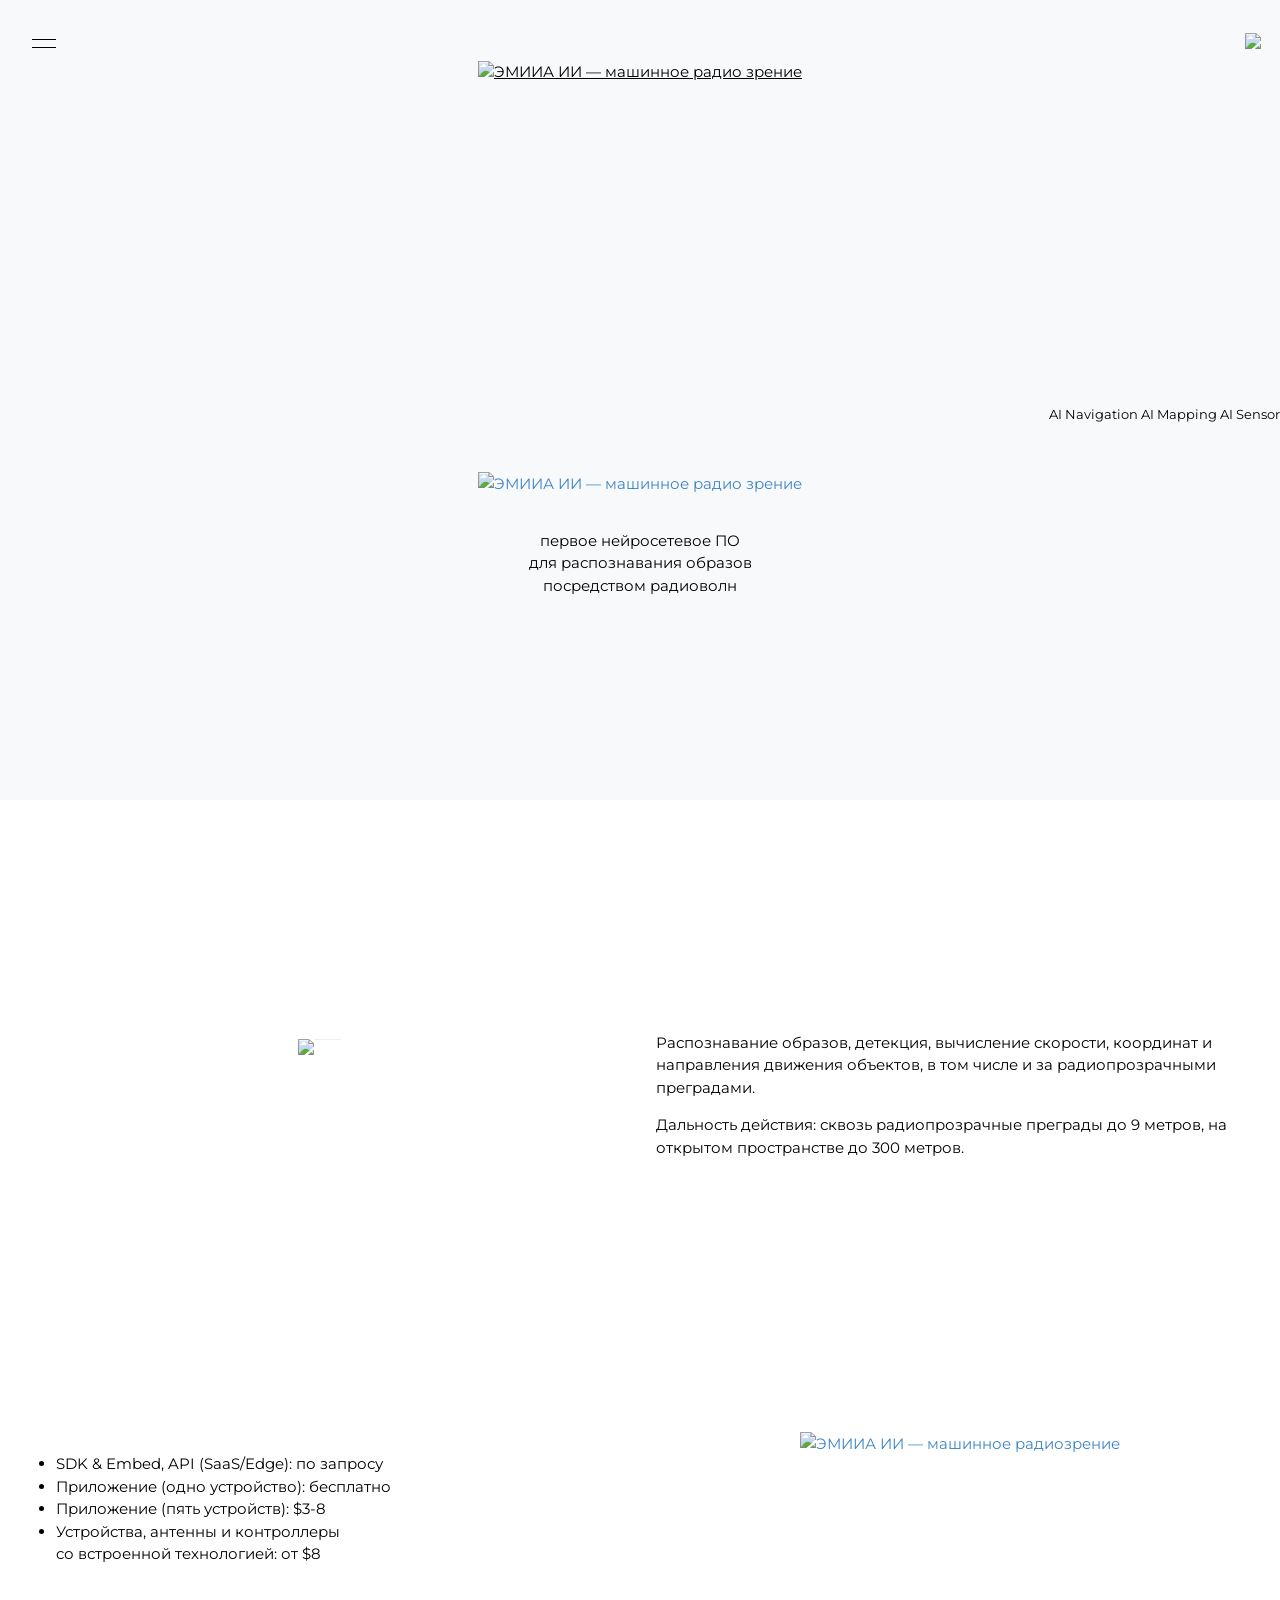
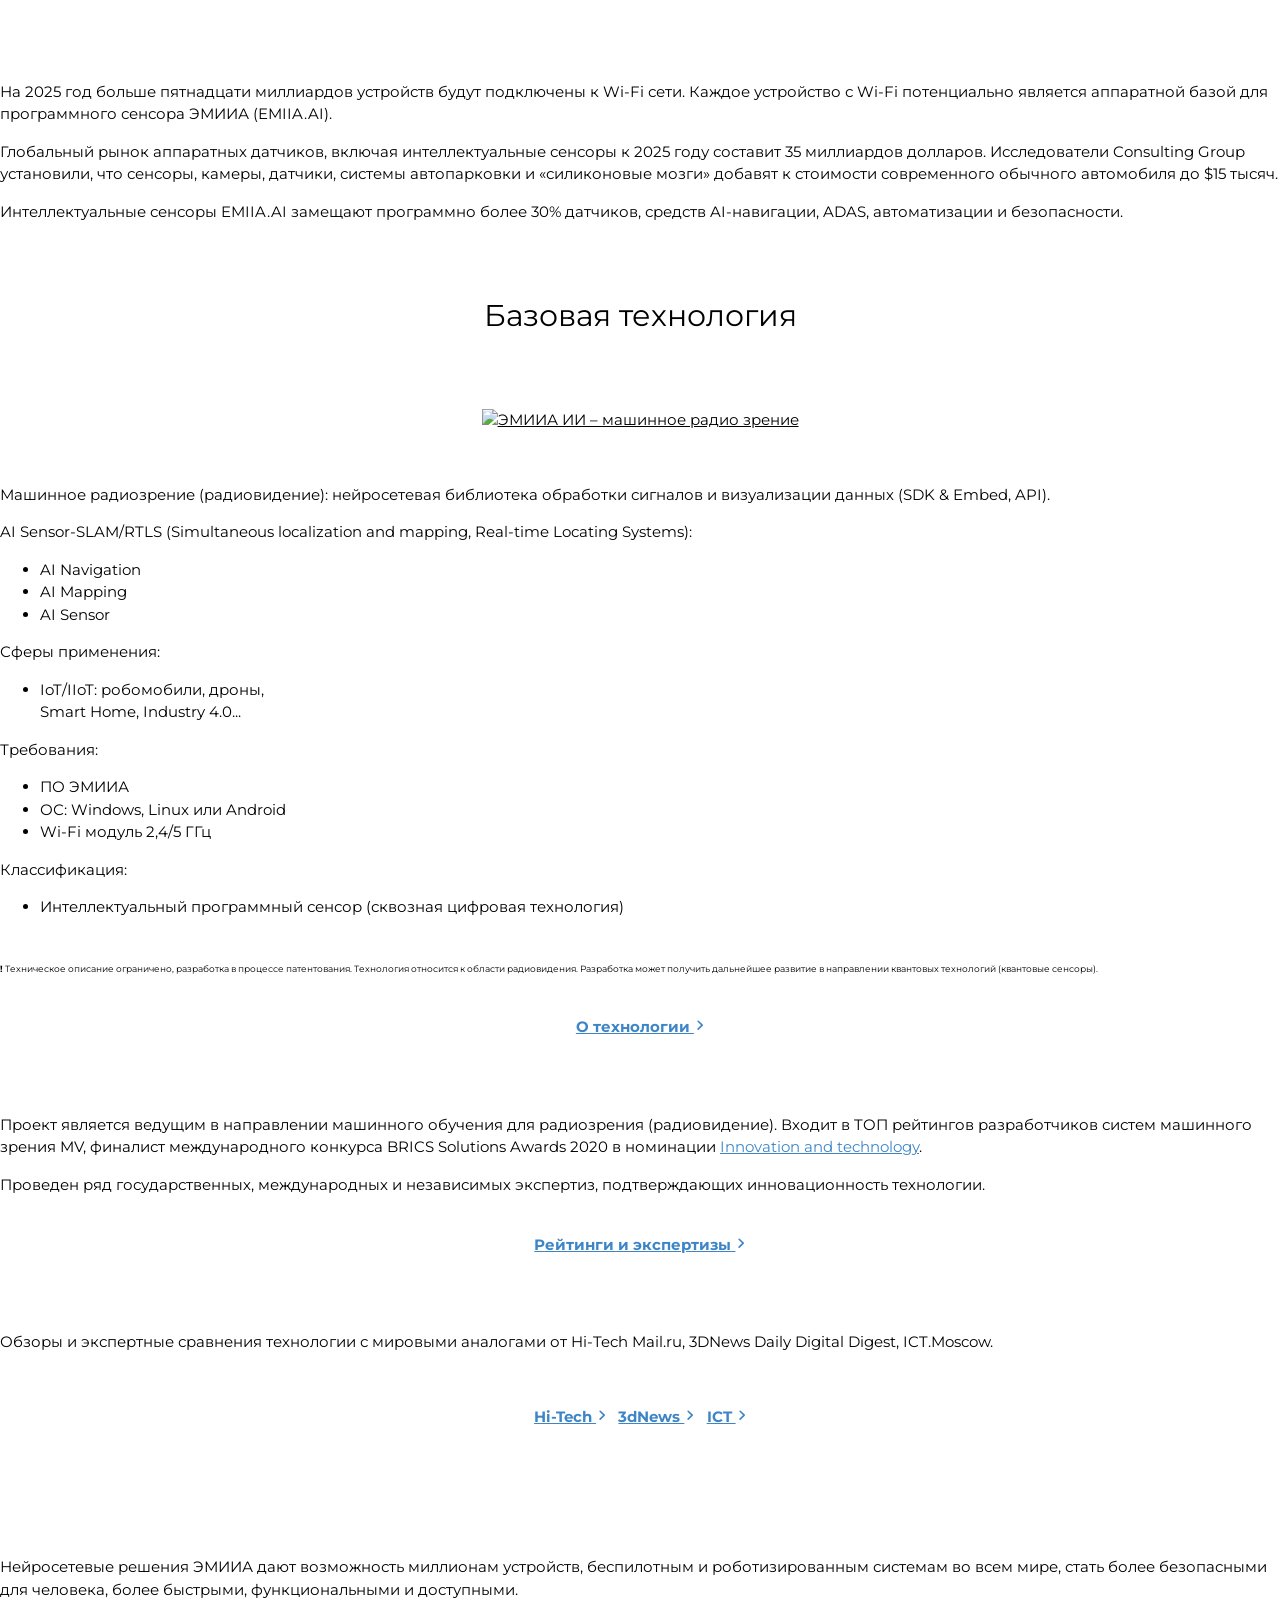
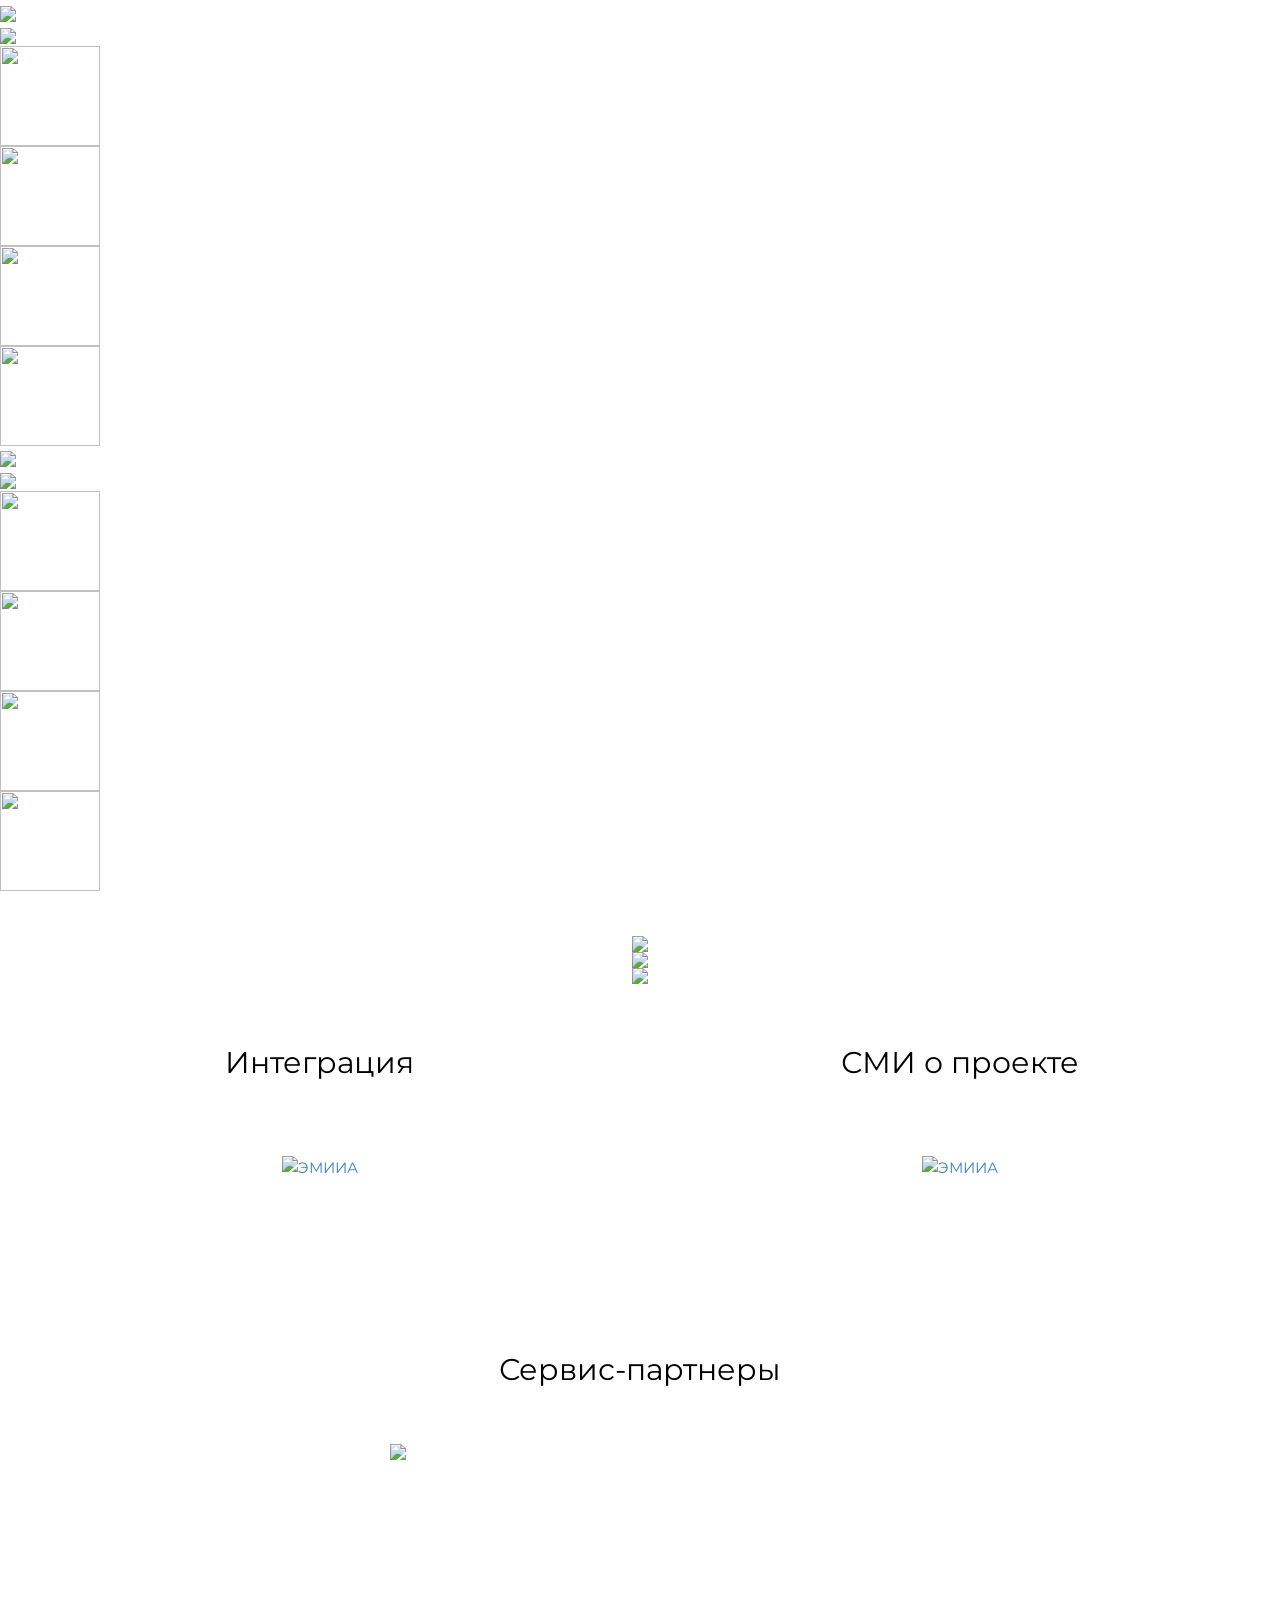
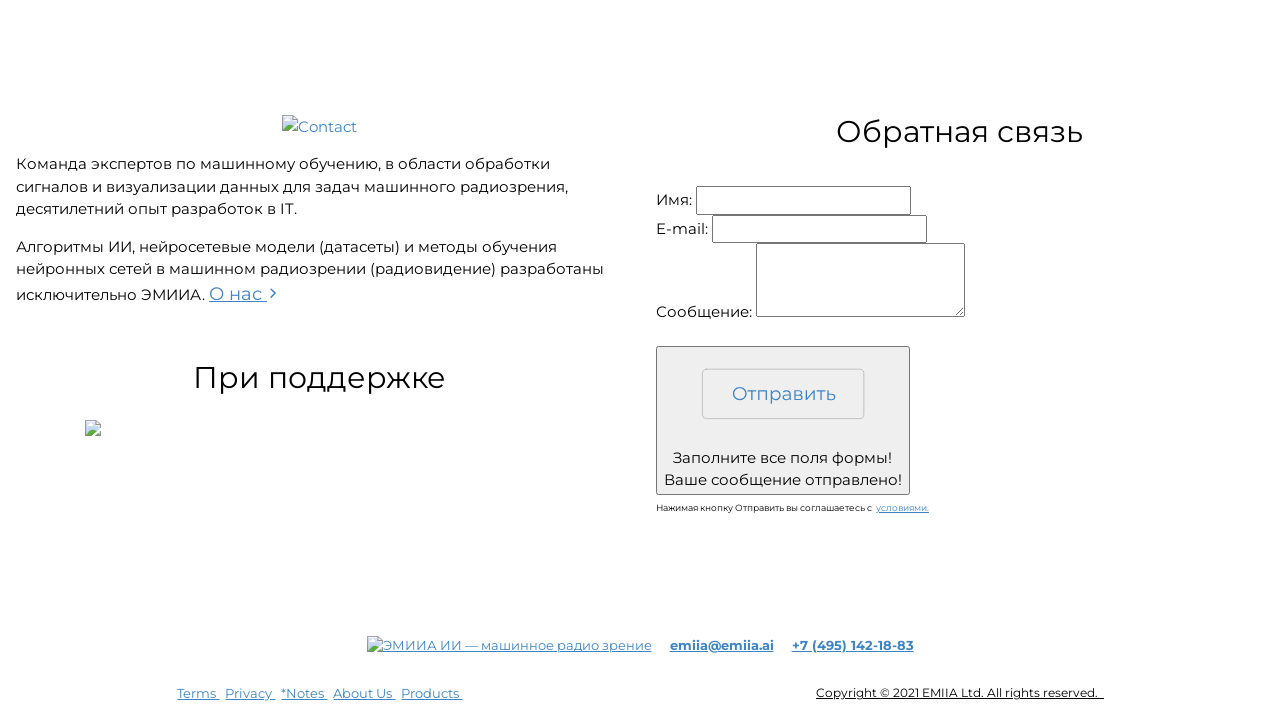
==== index.html @ f19e1a52 "Update index.html" ====
<!DOCTYPE html>

<!DOCTYPE html><html lang="ru"><head>
  <meta charset="utf-8">
  <meta name="viewport" content="initial-scale=1, minimum-scale=1, maximum-scale=1, shrink-to-fit=no">
	
	

	
	
<!-- Yandex.Metrika counter -->
<script type="text/javascript" >
   (function(m,e,t,r,i,k,a){m[i]=m[i]||function(){(m[i].a=m[i].a||[]).push(arguments)};
   m[i].l=1*new Date();k=e.createElement(t),a=e.getElementsByTagName(t)[0],k.async=1,k.src=r,a.parentNode.insertBefore(k,a)})
   (window, document, "script", "https://mc.yandex.ru/metrika/tag.js", "ym");

   ym(62961328, "init", {
        clickmap:true,
        trackLinks:true,
        accurateTrackBounce:true,
        webvisor:true,
        ecommerce:"dataLayer"
   });
</script>
<noscript><div><img src="https://mc.yandex.ru/watch/62961328" style="position:absolute; left:-9999px;" alt="ЭМИИА ИИ — машинное радиозрение (радиовидение)" /></div></noscript>
<!-- /Yandex.Metrika counter -->



	
	<style>
@import url('https://fonts.googleapis.com/css?family=Montserrat:100,100i,200,200i,300,300i,400,400i,500,500i,600,600i,700,700i,800,800i,900,900i&display=swap&subset=cyrillic');
</style>

	<style>
@import url('https://www.emiia.ru/css.css?family=Montserrat:100,100i,200,200i,300,300i,400,400i,500,500i,600,600i,700,700i,800,800i,900,900i&display=swap&subset=cyrillic');
</style>

  <style>  
@import url('/css.css?family=Montserrat:100,100i,200,200i,300,300i,400,400i,500,500i,600,600i,700,700i,800,800i,900,900i&display=swap&subset=cyrillic');
</style>

<link rel="stylesheet" href="https://www.emiia.ru/cssfamily=Montserrat.css">
<link rel="stylesheet" href="/cssfamily=Montserrat.css">




<meta content='J5TituBqPBUMLYBJnYUcpNSlpCGTl292gdABqJfWQE' name='google-site-verification'/>

<meta content='3kheczDk_on8lNVDMSBV1SyxjQ99UkzI0K09FxxRdQc' name='google-site-verification'/>
<meta content='4bf3cfac699bee42' name='yandex-verification'/>
<meta content='nlXisRKGZbZ5jSGB1dkBkFVxzgX13T1S01VbIztWT5c' name='google-site-verification'/>
<meta content='c23600c5cfbf220d' name='yandex-verification'/>
<meta content='4b050d625214ad2b' name='yandex-verification'/>
 <meta content='width=device-width,initial-scale=1,minimum-scale=1,maximum-scale=1' name='viewport'/>
<meta content='2a3fd1b287cdead986289cce5e6bed61' name='p:domain_verify'/>
<meta content='4fb89592f35c40d932c25945b0def1c5' name='p:domain_verify'/>
<meta content='ba3dc2c41b4245c9b2b39a3eb76701bc' name='p:domain_verify'/>



  <meta name="viewport" content="width=device-width, initial-scale=1, shrink-to-fit=no">
<meta name="viewport" content="width=device-width, initial-scale=1">


<link rel="stylesheet" href="https://www.emiia.ru/lib/w3-colors-2017.css">

<link rel="stylesheet" href="https://www.emiia.ru/forms.css">
<link rel="stylesheet" href="/forms.css">



       <link rel="stylesheet" href="https://www.emiia.ru/discount_promo_preloader.css?v=0.0.1">
     <link rel="stylesheet" href="/discount_promo_preloader.css?v=0.0.1">
     <link rel="stylesheet" href="https://www.emiia.ru/discount_promo_main.min.css?v=0.0.1">
       <link rel="stylesheet" href="/discount_promo_main.min.css?v=0.0.1">
       
       
       <link rel="stylesheet" href="https://www.emiia.ru/typing-effect.css">
<link rel="stylesheet" href="/typing-effect.css">

 
 <meta property="og:image" content="https://upload.emiia.ru/emiia20.png" />
<meta property="og:url" content="https://www.emiia.ru/">
<meta property="og:title" content="ЭМИИА ИИ — машинное радиозрение">
<meta property="og:description" content="EMIIA.AI (ЭМИИА ИИ) — первое нейросетевое ПО для распознавания образов посредством радиоволн">



  <title>ЭМИИА ИИ — машинное радиозрение (радиовидение)</title>
	
	
	
<meta name="Description" content="EMIIA.AI (ЭМИИА ИИ) — первое нейросетевое ПО для распознавания образов посредством радиоволн"/>
  
  
  
  <link rel="shortcut icon" href="/favicon.ico" type="image/x-icon">
  
  <meta name="Description" content="EMIIA.AI (ЭМИИА ИИ) — первое нейросетевое ПО для распознавания образов посредством радиоволн"/>
  <meta content='EMIIA.AI' name='apple-mobile-web-app-title'/>
  <link content='EMIIA.AI' href='https://upload.emiia.ru/emiia20.png' rel='apple-touch-icon' title='EMIIA AI — Machine Radio vision'/>
  
  
  
  <link rel="apple-touch-icon" sizes="180x180" href="https://www.emiia.ai/apple-touch-icon.png">
<link rel="icon" type="image/png" sizes="32x32" href="https://www.emiia.ai/favicon-32x32.png">
<link rel="icon" type="image/png" sizes="16x16" href="https://www.emiia.ai/favicon-16x16.png">
<link rel="manifest" href="https://www.emiia.ru/site.webmanifest">
<link rel="mask-icon" href="https://www.emiia.ai/safari-pinned-tab.svg" color="#5bbad5">
<meta name="msapplication-TileColor" content="#2d89ef">
<meta name="theme-color" content="#ffffff">
  
  
  <link rel="image_src" href="/emiia-cognitive-radio-optics.png"/>
  <link rel="image_src" href="https://www.emiia.ru/emiia-cognitive-radio-optics.png"/>

  
  
  <link href="https://www.emiia.ru/aos.css" rel="stylesheet">
  <link href="/aos.css" rel="stylesheet">
  

<link href="https://www.emiia.ru/text.css" rel="stylesheet">
<link href="/text.css" rel="stylesheet">








</head>

<body>







  <!-- Bootstrap core CSS -->

    <link href="https://www.emiia.ru/emiia.css" rel="stylesheet">
    
	
	<link href="/emiia.css" rel="stylesheet">
    
    
 


  <!-- Custom styles for this template -->
  <link href="" rel="stylesheet">
  
  
  
  <!-- Yandex.Metrika counter -->
<script type="text/javascript" >
   (function(m,e,t,r,i,k,a){m[i]=m[i]||function(){(m[i].a=m[i].a||[]).push(arguments)};
   m[i].l=1*new Date();k=e.createElement(t),a=e.getElementsByTagName(t)[0],k.async=1,k.src=r,a.parentNode.insertBefore(k,a)})
   (window, document, "script", "https://mc.yandex.ru/metrika/tag.js", "ym");

   ym(62961328, "init", {
        clickmap:true,
        trackLinks:true,
        accurateTrackBounce:true
   });
</script>
<noscript><div><img src="https://mc.yandex.ru/watch/62961328" style="position:absolute; left:-9999px;" alt="" /></div></noscript>
<!-- /Yandex.Metrika counter -->
  
  
  
  <!-- Top menu -->

  


<div class="w3-top w3-center" href=https://www.emiia.ai z-index="3">




<br/>
<br/>




<p><a href="https://www.emiia.ai"><img src="https://www.emiia.ai/animate6.svg" 
  data-aos="zoom-out" data-aos-duration="2000" width="30" height="35" alt="ЭМИИА ИИ — машинное радио зрение" title="ЭМИИА ИИ — машинное радиозрение"
  z-index="3" ></a></p>

      <div class="w3-center " href="https://www.emiia.ai">

          </div>
      </div>

  
      
      
      
<!DOCTYPE html>
<html lang="en">
<head>
<meta charset="UTF-8">


<style>



<link rel="stylesheet" href="https://www.emiia.ru/cssfamily=Montserrat.css">
<link rel="stylesheet" href="/cssfamily=Montserrat.css">

@import url('/css.css?family=Montserrat:100,100i,200,200i,300,300i,400,400i,500,500i,600,600i,700,700i,800,800i,900,900i&display=swap&subset=cyrillic');

@import url('https://www.emiia.ru/css.css?family=Montserrat:100,100i,200,200i,300,300i,400,400i,500,500i,600,600i,700,700i,800,800i,900,900i&display=swap&subset=cyrillic');
body {
  font-family: Montserrat;
  background: radial-gradient(circle, white, white);
  font-size: 14px;

}


button:active, button:focus {
  outline: none !important;
}
button::-moz-focus-inner {
  border: 0 !important;
}





#header {
  padding: 0rem;
  position: fixed;
  top: 19px;
  z-index: 20000;
  left: 1.4%;
}

#menu {
  background: white;
  height: 100%;
  left: 0px;
  opacity: 0;
  overflow: hidden;
  position: fixed;
  text-align: left;
  top: 0;
  -webkit-transition: all 0.7s ease-in-out;
  transition: all 0.7s ease-in-out;
  visibility: hidden;
  width: 100%;
  z-index: 11000;
  
    
  
  
  
}
#menu.open {
  opacity: 1;
  visibility: visible;
}
#menu.open li:nth-child(1) {
  -webkit-animation-delay: 0.1s;
          animation-delay: 0.1s;
}
#menu.open li:nth-child(2) {
  -webkit-animation-delay: 0.2s;
          animation-delay: 0.2s;
}
#menu.open li:nth-child(3) {
  -webkit-animation-delay: 0.3s;
          animation-delay: 0.3s;
}
#menu.open li:nth-child(4) {
  -webkit-animation-delay: 0.4s;
          animation-delay: 0.4s;
}
#menu.open li:nth-child(5) {
  -webkit-animation-delay: 0.5s;
          animation-delay: 0.5s;
}
#menu.open li:nth-child(6) {
  -webkit-animation-delay: 0.6s;
          animation-delay: 0.6s;
}
#menu.open li:nth-child(7) {
  -webkit-animation-delay: 0.7s;
          animation-delay: 0.7s;
}
#menu.open li:nth-child(8) {
  -webkit-animation-delay: 0.8s;
          animation-delay: 0.8s;
}
#menu.open li:nth-child(9) {
  -webkit-animation-delay: 0.9s;
          animation-delay: 0.9s;
}
#menu.open li:nth-child(10) {
  -webkit-animation-delay: 1s;
          animation-delay: 1s;
}
#menu.open li {
  -webkit-animation-duration: 1.0s;
          animation-duration: 1.0s;
  -webkit-animation-fill-mode: both;
          animation-fill-mode: both;
  -webkit-animation-name: fadeInUp;
          animation-name: fadeInUp;
}
#menu ul:hover a {
  opacity: 0.5;
}
#menu ul a {
  -webkit-transform: translateZ(0);
  -webkit-transition: opacity 0.3s ease-in-out;
  transition: opacity 0.3s ease-in-out;
}
#menu ul a:hover {
  opacity: 1;
}
#menu .main-nav {
  position: relative;
  top: 50%;
  -webkit-transform: translateY(-50%);
          transform: translateY(-50%);
}
#menu .main-nav ul {
  list-style: none;
  margin: 0;
  padding: 0;
}






/* Расстояние между строками */
#menu .main-nav a {
  color: black;
  display: block;
  font-size: 0 rem;
  font-weight: bold;
  padding: 0 rem 0 rem;
  text-decoration: none;
  text-transform: uppercase;
}










#menu .main-nav a:first {
  padding-top: 0;
}
#menu .menu-footer {
  padding: 0rem;
  bottom: 0;
  left: 0;
  position: absolute;
  right: 0;
}
#menu .menu-footer ul {
  display: inline-block;
  list-style: none;
  margin: 0.1;
  padding: 0;
}
#menu .menu-footer ul li {
  display: inline;
  margin: 0 0rem;
}
#menu .menu-footer a {
  color: black;
  text-decoration: none;
  text-transform: uppercase;
}



/* Контуры вокруг тега */
.toggle-menu {
  background-color: transparent;
  border: none;
  cursor: pointer;
  display: inline-block;
  float: left;
  height: 50px;
  outline: none;
  padding: 0;
  pointer-events: initial;
  position: relative;
  vertical-align: middle;
  width: 50px;
  z-index: 20000;
  

  
}





/* средний  тег горизонтальная полоса*/
.toggle-menu span {
  background-color: #000;
  content: "";
  display: block;
  height: 0px;
  right: calc(50% - 13px );
  position: absolute;
  top: calc(50% - 1px );
  
    

  
  
  
  -webkit-transform-origin: 50% 50%;
          transform-origin: 50% 50%;
  -webkit-transition: background-color 0.2s ease-in-out, top 0.2s 0.2s ease-out,  -webkit-transform 0.2s linear;
  transition: background-color 0.2s ease-in-out, top 0.2s 0.2s ease-out,  -webkit-transform 0.2s linear;
  transition: background-color 0.2s ease-in-out, top 0.2s 0.2s ease-out,  transform 0.2s linear;
  transition: background-color 0.2s ease-in-out, top 0.2s 0.2s ease-out,  transform 0.2s linear, -webkit-transform 0.2s linear;
  width: 24px;
}









/* Внутрений тег на закрытие толщина горизонтальной линии */
.toggle-menu span:before, .toggle-menu span:after {
  background-color: #000;
  content: "";
  display: block;
  height: 1.2px;
  position: absolute;
  -webkit-transform-origin: 50% 50%;
          transform-origin: 50% 50%;
  -webkit-transition: background-color 0.2s ease-in-out, top 0.2s 0.2s ease-out,  -webkit-transform 0.2s linear;
  transition: background-color 0.2s ease-in-out, top 0.2s 0.2s ease-out,  -webkit-transform 0.2s linear;
  transition: background-color 0.2s ease-in-out, top 0.2s 0.2s ease-out,  transform 0.2s linear;
  transition: background-color 0.2s ease-in-out, top 0.2s 0.2s ease-out,  transform 0.2s linear, -webkit-transform 0.2s linear;
  width: 24px;
}









/* Толщина горизонтальных линий и толщина строк*/
.toggle-menu span:before {
  top: 3.7px;
}
.toggle-menu span:after {
  top: -3.8px;
}
.toggle-menu.active span {
  background-color: transparent;
  -webkit-transition: background 0.2s ease-out;
  transition: background 0.2s ease-out;
}
.toggle-menu.active span:before, .toggle-menu.active span:after {
  -webkit-transition: top 0.2s ease-out, -webkit-transform 0.2s 0.2s ease-out;
  transition: top 0.2s ease-out, -webkit-transform 0.2s 0.2s ease-out;
  transition: top 0.2s ease-out, transform 0.2s 0.2s ease-out;
  transition: top 0.2s ease-out, transform 0.2s 0.2s ease-out, -webkit-transform 0.2s 0.2s ease-out;
}
.toggle-menu.active span:before {
  top: 0;
  -webkit-transform: rotate3d(0, 0, 1, -45deg);
          transform: rotate3d(0, 0, 1, -45deg);
}
.toggle-menu.active span:after {
  top: 0;
  -webkit-transform: rotate3d(0, 0, 1, 45deg);
          transform: rotate3d(0, 0, 1, 45deg);
}
</style>









<script>
  window.console = window.console || function(t) {};
</script>
<script>
  if (document.location.search.match(/type=embed/gi)) {
    window.parent.postMessage("resize", "*");
  }
</script>
</head>
<body translate="no">
<header id="header">
<nav class="nav">
<button class="toggle-menu">
<span></span>
</button>
</nav>
</header>




<div id="menu" class="">

<nav class="footer-nav">


<br/>
    <br/>

<a><p class="buttond" style="text-align: center"><a href="https://www.emiia.ai" target="_self" style="cursor: pointer; font-size:15.4px;  text-decoration: none; padding:0px; color:#3d85c6; background-color:transparent; border-radius:0px; border: 0px solid #000000; margin-left: 0%;"><img src="https://www.emiia.ai/logo.svg" width="150" height="35" alt="ЭМИИА ИИ — машинное радио зрение" title="ЭМИИА ИИ — машинное радиозрение" ></a></p></a>

<br/>
    <br/>





<span style="color: black; font-size:18px; text-indent: 50px; "><p style="text-align: left, margin-left: 40px; "><a  href="https://www.emiia.ru/" alt="ЭМИИА ИИ — машинное радиозрение"   title="Home">Home</a>
<br/>

<span style="color: black; font-size:14px;">
<p style="text-align: left"><a href="https://www.emiia.ru/contact.html" alt="ЭМИИА ИИ — машинное радиозрение"   title="About Us">About Us</a>
<br/>

<span style="color: black; font-size:18px; "><p style="text-align: left margin-left: 40px;"><a  href="https://www.emiia.ru/contact.html" alt="ЭМИИА ИИ — машинное радиозрение"   title="Contact">Contact</a>
<br/>


<span style="color: black; font-size:14px;">
<p style="text-align: left"><a href="https://www.emiia.ru/radiooptics.html" alt="ЭМИИА ИИ — машинное радиозрение"   title="Radio vision">Radio vision</a>
<br/>


<span style="color: black; font-size:14px;">
<p style="text-align: left"><a href="https://www.emiia.ru/products.html" alt="ЭМИИА"   title="Products">Products</a>
<br/>


<span style="color: black; font-size:18px; "><p style="text-align: left margin-left: 40px;"><a  href="https://www.emiia.ru/projects.html" alt="ЭМИИА ИИ — машинное радиозрение"   title="Projects">Projects</a>
<br/>


<span style="color: black; font-size:14px;">
<p style="text-align: left"><a href="https://github.com/EMIIA" alt="ЭМИИА ИИ — машинное радиозрение"   title="Software">Software</a>
<br/>


<span style="color: black; font-size:14px;">
<p style="text-align: left"><a href="https://blog.emiia.ru/" alt="ЭМИИА ИИ — машинное радиозрение"   title="Blog">Blog</a>
<br/>

<span style="color: black; font-size:14px;">
<p style="text-align: left"><a href="https://www.emiia.ru/media.html" alt="ЭМИИА ИИ — машинное радиозрение"   title="Media">Media</a>
<br/>


<span style="color: black; font-size:13px;">
<p style="text-align: left; font-size:13px;"><a href="https://www.emiia.ai" alt="ЭМИИА ИИ — машинное радиозрение"  title="EN">EN</a></p>
<br/>


</div>
</div>

</nav>
</div>

<script src='https://www.emiia.ru/jquery.min.js'></script>
	<script src='/jquery.min.js'></script>
<script id="rendered-js">
$('.toggle-menu').click(function () {
  $(this).toggleClass('active');
  $('#menu').toggleClass('open');
});
//# sourceURL=pen.js
    </script>



  



</head>










<link rel="stylesheet" href="/lib/w3-colors-flat.css">
<link rel="stylesheet" href="https://emiia.ai/lib/w3-colors-flat.css">
   
   <link rel="stylesheet" href="/lib/www./w3-colors-signal.css">
   <link rel="stylesheet" href="https://emiia.ai/lib/w3-colors-signal.css">
     
   <link rel="stylesheet" href="https://emiia.ai/lib/w3-colors-2017.css">
      <link rel="stylesheet" href="/lib/w3-colors-2017.css">
      
   <link rel="stylesheet" href="/lib/w3-colors-2018.css">
   <link rel="stylesheet" href="https://emiia.ai/lib/w3-colors-2018.css">

<link rel="stylesheet" href="/lib/w3.css">
<link rel="stylesheet" href="https:/emiia.ai/lib/w3.css">

<link rel="stylesheet" href="https:/emiia.ai/site/emiia.css" rel="stylesheet">
<link rel="stylesheet" href="/site/emiia.css" rel="stylesheet">

  <link rel="stylesheet" href="https://emiia.ru/montserrat.css">
    <link rel="stylesheet" href="/lib/montserrat.css">
    <link rel="stylesheet" href="https://fonts.googleapis.com/css?family=Montserrat">
    
    
    
    
   <link rel="stylesheet" href="https://emiia.ai/w3-colors-ios.css">
   <link rel="stylesheet" href="https://emiia.ai/w3-colors-metro.css">
   

<link rel="stylesheet" href="https://www.w3schools.com/w3css/4/w3.css">










<body id="page-top">

  
  

  
  
<style>
body, h1,h2,h3,h4,h5,h6 {font-family: "Montserrat"; }
.w3-row-padding img {margin-bottom: 12px}
.w3-theme-l2 {
color:#fff !important;background-color:#f8f9fa !important}

                input,
                textarea {
                    outline:none;
                }
                
                button:active{
outline: none;
}

.bgimg {
  background-position: center;
  background-repeat: no-repeat;
  background-size: cover;
  min-height: 100%;
  z-index: 3;
  
  
}



a.ex1:hover, a.ex1:active {color: white;}
a.ex2:hover, a.ex2:active {color: black;}
a.ex3:hover, a.ex3:active {background: red;}
a.ex4:hover, a.ex4:active {font-family: montserrat;}
a.ex5:visited, a.ex5:link {text-decoration: none;}
a.ex5:hover, a.ex5:active {text-decoration: underline;}
}

</style>
  
  
  
 



 <!-- EMIIA EMIIA EMIIA template -->
 
 
 
 
 
 
 
 
 
 
 
 
  
  <style>
body {
  margin: 0;
  font-family: Montserrat;
}

.hero-image {

background-image: url("https://www.emiia.ai/animate58.svg");


  background-color: #f8f9fa;
  height: 800px;
  background-position: right;
  
    background-repeat: no-repeat;
  background-size: cover;
  position: relative;

}

                input,
                textarea {
                    outline:none;
                }

  text-align: left;
  position: absolute;
  top: 50%;
  left: 50%;
  transform: translate(-50%, -50%);
  color: white;
}


</style>

<body>

<div class="hero-image">




    
      

  


   <section id="services" style="text-align: center">
     
        <div class="col-lg-8 mx-auto">
        
        


  <br/>
<br/>
  <br/>
<br/>
  <br/>
<br/>
  <br/>
  <br/>
  <br/>
  <br/>
  <br/>
  <br/>
    <br/>
  <br/>
    <br/>
  <br/>
  <br/>
  <br/>


  

 
    

     
    <div class="wrapper" style=" font-size: 13px; text-align: right;">
     

 
<div data-text></div>
  

  
  <span class="item" >AI Navigation</span>
  <span class="item" >AI Mapping</span>
  <span class="item" >AI Sensor</span>

 </div> 


  <h2><a><p class="buttond"  data-aos="fade-up"
     data-aos-duration="3000"  style="text-align: center"><a href="https://www.emiia.ai" target="_self" style="cursor: pointer; font-size:15.4px;  text-decoration: none; padding:0px; color:#3d85c6; background-color:transparent; border-radius:0px; border: 0px solid #000000; margin-left: 0%;"><img src="https://www.emiia.ai/logo.svg" width="150" height="60" alt="ЭМИИА ИИ — машинное радио зрение" title="ЭМИИА ИИ — машинное радиозрение" ></a></p></a></h2>

        
          <p class="lead">первое нейросетевое ПО <br/>для распознавания образов<br/> посредством радиоволн</p>
          
     
 </div>       
    
    



    
  
    
  </div>
</div>

  </div>
</div>

  
  </section>
  
  
    </div>
</div>

  </div>
</div>

  
  </section>























  
  <div class="w3-container ">
</div>

<div class="w3-row w3-border-no w3-2018-nebulas-blue">
    <div class="container">
      <div class="row">
        <div class="col-lg-8 mx-auto">
        <br/>
        <br/>
        <br/>
        <br/>     
    
    <h1><p class="lead" style="text-align: center"><a target="_self" style="cursor: pointer; font-size:1px;  text-decoration: none; padding:0px; color:transparent; background-color:transparent; border-radius:0px; border: 0px solid #000000; margin-left: 0%;">Нейросетевые решения ЭМИИА - машинное радиозрение/радиовидение (SaaS/Edge computing)</a></h1></p> 
           
           
           </div>
      </div>
    </div>
  
     

  </section>
 












<div class="w3-container ">
</div>

<div class="w3-row w3-border-50 w3-2018-nebulas-blue">
  <div class="w3-container w3-half"> 

<p class="buttond" data-aos="fade-up"
     data-aos-duration="2000" style="text-align: center"><a href="https://www.emiia.ai" target="_self" style="cursor: pointer; font-size:1px;  text-decoration: none; padding:0px; color:#3d85c6; background-color:transparent; border-radius:0px; border: 0px solid #000000; margin-left: 0%;"><img src="https://www.emiia.ai/animate53.svg" width="300" height="350" alt="ЭМИИА ИИ — машинное радио зрение" title="ЭМИИА ИИ — машинное радиозрение" font-size="1px" ></a><p class="lead" style="text-align: center">    </p>
     
<br/>

  </div>
  










 
  <div class="w3-container w3-half " >
 
    
    <p class="lead" style="text-align: left">Распознавание образов, детекция, вычисление скорости, координат и направления движения объектов, в том числе и за радиопрозрачными преградами.</p> 
    
    
    
  <p class="lead" style="text-align: left">Дальность действия: сквозь радиопрозрачные преграды до 9 метров, на открытом пространстве до 300 метров.</p>
    
   




<p class="buttond" data-aos="zoom-in" data-aos-duration="2000" style="text-align: center"><svg xmlns="http://www.w3.org/2000/svg" xmlns:xlink="http://www.w3.org/1999/xlink" height="220" width="340" style="text-align: center">


  <path id="a" style="text-align: center" fill="none" stroke="none" 
    d="M29.64 141.583c.707-10.975-.038-34.092.58-55.61.042-1.486 4.19-9.012 12.354-9.37 18.472-.81 52.623-.173 71.818-.389 21.354-.24 14.96-10.195 15.091-14.487.348-11.399-3.21-26.814 6.74-26.847 41.397-.137 33.217.87 68.297.169-4.293 19.812 13.204 67.094-24.178 80.138-17.918 6.253-50.593 4.267-76.227 4.582-13.657.168-25.855.394-38.828 1.818-16.287 1.788 4.641 20.93-35.648 19.996 z" />

  <path id="a" style="text-align: center" d="M31.954 15.923c-.152.101-.836.4-1.095.527-.355.185-.74.496-1.083.642-.012.083 0 .058-.114.147-.164.12-.057.07-.215.089-.076.108.025-.007-.076.101l-.266.223c-.164.178-.158.203-.373.305l-.456.445c-.089.21-.12.216-.298.381-.145.14-.139.235-.322.324-.032.147-.159.35-.298.42-.088.242-.468.788-.62 1.074l-.57 1.125c0 .197-.215.757-.291 1.005-.095.445-.19.788-.26 1.265-.038.26-.07 1.176-.145 1.297l.038.68.088 1.112.437 2.123.355 1.12c.05.075.854 2.046.854 2.078a.164.164 0 0 1 .032.038l.468.896.02.077c.189.133.626.978.72 1.22.121.064.241.286.26.413l.228.286c.057.102.127.185.171.299l1.469 2.06c.107.076 0-.026.133.108.063.063.025.025.076.089.063.095.076.133.133.241.107.038.075.051.164.16.076.082.089.088.152.17.133.16.228.242.253.363.083.057.032.025.102.083l.455.572c.133.019.006-.057.133.076.038.038.064.083.095.12.089.122.12.147.228.274l.55.642a.048.048 0 0 0 .026.013l.386.362.627.642c.158.09.373.274.437.477.183.095.297.222.462.362.183.153.297.185.494.312h.417c.203-.134.266-.108.469-.286.164-.146.26-.223.437-.388.063-.12.1-.14.215-.248.044-.044.095-.102.14-.133.145-.115.012-.032.12-.064.113-.229.442-.534.645-.674a.992.992 0 0 1 .203-.229.787.787 0 0 1 .208-.146l.545-.661c.12-.108.145-.14.228-.254.101-.127.095-.185.228-.197.095-.16.164-.242.272-.375l.247-.255c0-.019.019-.019.031-.025.032-.12.45-.648.576-.693.051-.102.095-.19.159-.273.095-.115.101-.102.183-.16.032-.126-.019-.005.083-.164l1.367-1.908c.107-.177.215-.387.38-.495.019-.147.038-.153.126-.293.05-.082.076-.152.171-.203.158-.382.418-.763.627-1.144.196-.35.399-.763.576-1.075l.481-1.068.17-.356c.007-.018.02-.025.033-.031-.007-.21.132-.56.24-.719l.323-1.042.228-.922c.114-.782.266-1.462.297-2.314l.038-.864c-.082-.146-.126-.986-.164-1.246a8.347 8.347 0 0 0-.24-1.094l-.292-1.036-.26-.52c-.088-.185-.19-.338-.215-.535-.139-.12-.683-1.036-.772-1.214-.076-.032-.095-.083-.184-.197a1.694 1.694 0 0 1-.152-.204c-.126-.171-.107-.165-.284-.324a.842.842 0 0 1-.24-.33l-.463-.452-.709-.616c-.152-.026-.05.025-.215-.096-.114-.082-.102-.057-.114-.146-.355-.159-.722-.451-1.083-.635-.348-.178-.797-.363-1.107-.54l-1.026-.344c-.354-.057-.633-.153-1.013-.21l-1-.159H35.1c-.222.09-1.291.172-1.678.267-.512.134-.987.325-1.468.452zm2.169 4.855c-.171.096-.361.147-.539.248-.196.108-.322.204-.531.299-.013.019 0 .006-.07.07-.013.006-.044.038-.057.044-.133.109-.019.026-.133.09-.12.101-.266.254-.38.368-.114.108-.26.254-.367.369-.057.108-.019.05-.114.171-.05.064-.07.077-.095.096-.095.21-.19.33-.29.54-.096.19-.165.35-.241.534-.4 1.252-.387 1.952-.051 3.223l.456 1.017.373.54c.177.096.469.388.557.572.184.083.298.172.424.293.31.146.513.324.887.464.36.146.683.248 1.088.299l.171.031 1.222-.018c.405-.09.684-.147 1.05-.293.387-.152.608-.337.931-.483.114-.114.24-.216.418-.286.12-.242.405-.458.595-.655.082-.165.253-.438.405-.546l.386-.916.228-1.068-.019-1.106-.253-1.055a4.671 4.671 0 0 0-.247-.547c-.088-.19-.228-.35-.26-.515-.062-.05-.037-.025-.1-.089-.007-.012-.045-.05-.051-.063-.089-.115-.032-.038-.082-.14-.114-.114-.26-.254-.374-.369-.114-.114-.253-.273-.386-.368-.14-.083-.266-.16-.354-.305-.178-.013-.076.006-.26-.102-.05-.026-.146-.083-.24-.134-.171-.089-.298-.127-.475-.21-.235-.057-.43-.133-.684-.184-.203-.038-.544-.032-.684-.12l-.76.05z" fill="none" stroke="white" stroke-width="1.54058382">
  
    <animateMotion style="text-align: center" calcMode="linear"  id="a" dur="25s" repeatCount="indefinite" keyTimes="0;0.1;1" keyPoints="0;0.0;1" 
      path="M29.64 141.583c.707-10.975-.038-34.092.58-55.61.042-1.486 4.19-9.012 12.354-9.37 18.472-.81 52.623-.173 71.818-.389 21.354-.24 14.96-10.195 15.091-14.487.348-11.399-3.21-26.814 6.74-26.847 41.397-.137 33.217.87 68.297.169-4.293 19.812 13.204 67.094-24.178 80.138-17.918 6.253-50.593 4.267-76.227 4.582-13.657.168-25.855.394-38.828 1.818-16.287 1.788 4.641 20.93-35.648 19.996 z" />
  </path>
  
  
  
  
  
  <path id="b" style="text-align: center" fill="none" stroke="none"
    d="M216.967 22.482c11.487.563 35.673-.18 58.191.26 1.556.03 9.449 3.572 9.86 10.608.927 15.917.41 45.355.718 61.9.344 18.403 10.733 12.85 15.225 12.944 11.929.25 28.043-2.882 28.12 5.693.324 35.68-.766 28.634.121 58.867-20.749-3.615-70.147 11.67-83.959-20.493-6.62-15.417-4.685-43.588-5.126-65.681-.235-11.771-.524-22.283-2.071-33.459-1.942-14.03-21.88 4.091-21.079-30.639 z"/>

  <path style="text-align: center" id="b" d="M31.954 15.923c-.152.101-.836.4-1.095.527-.355.185-.74.496-1.083.642-.012.083 0 .058-.114.147-.164.12-.057.07-.215.089-.076.108.025-.007-.076.101l-.266.223c-.164.178-.158.203-.373.305l-.456.445c-.089.21-.12.216-.298.381-.145.14-.139.235-.322.324-.032.147-.159.35-.298.42-.088.242-.468.788-.62 1.074l-.57 1.125c0 .197-.215.757-.291 1.005-.095.445-.19.788-.26 1.265-.038.26-.07 1.176-.145 1.297l.038.68.088 1.112.437 2.123.355 1.12c.05.075.854 2.046.854 2.078a.164.164 0 0 1 .032.038l.468.896.02.077c.189.133.626.978.72 1.22.121.064.241.286.26.413l.228.286c.057.102.127.185.171.299l1.469 2.06c.107.076 0-.026.133.108.063.063.025.025.076.089.063.095.076.133.133.241.107.038.075.051.164.16.076.082.089.088.152.17.133.16.228.242.253.363.083.057.032.025.102.083l.455.572c.133.019.006-.057.133.076.038.038.064.083.095.12.089.122.12.147.228.274l.55.642a.048.048 0 0 0 .026.013l.386.362.627.642c.158.09.373.274.437.477.183.095.297.222.462.362.183.153.297.185.494.312h.417c.203-.134.266-.108.469-.286.164-.146.26-.223.437-.388.063-.12.1-.14.215-.248.044-.044.095-.102.14-.133.145-.115.012-.032.12-.064.113-.229.442-.534.645-.674a.992.992 0 0 1 .203-.229.787.787 0 0 1 .208-.146l.545-.661c.12-.108.145-.14.228-.254.101-.127.095-.185.228-.197.095-.16.164-.242.272-.375l.247-.255c0-.019.019-.019.031-.025.032-.12.45-.648.576-.693.051-.102.095-.19.159-.273.095-.115.101-.102.183-.16.032-.126-.019-.005.083-.164l1.367-1.908c.107-.177.215-.387.38-.495.019-.147.038-.153.126-.293.05-.082.076-.152.171-.203.158-.382.418-.763.627-1.144.196-.35.399-.763.576-1.075l.481-1.068.17-.356c.007-.018.02-.025.033-.031-.007-.21.132-.56.24-.719l.323-1.042.228-.922c.114-.782.266-1.462.297-2.314l.038-.864c-.082-.146-.126-.986-.164-1.246a8.347 8.347 0 0 0-.24-1.094l-.292-1.036-.26-.52c-.088-.185-.19-.338-.215-.535-.139-.12-.683-1.036-.772-1.214-.076-.032-.095-.083-.184-.197a1.694 1.694 0 0 1-.152-.204c-.126-.171-.107-.165-.284-.324a.842.842 0 0 1-.24-.33l-.463-.452-.709-.616c-.152-.026-.05.025-.215-.096-.114-.082-.102-.057-.114-.146-.355-.159-.722-.451-1.083-.635-.348-.178-.797-.363-1.107-.54l-1.026-.344c-.354-.057-.633-.153-1.013-.21l-1-.159H35.1c-.222.09-1.291.172-1.678.267-.512.134-.987.325-1.468.452zm2.169 4.855c-.171.096-.361.147-.539.248-.196.108-.322.204-.531.299-.013.019 0 .006-.07.07-.013.006-.044.038-.057.044-.133.109-.019.026-.133.09-.12.101-.266.254-.38.368-.114.108-.26.254-.367.369-.057.108-.019.05-.114.171-.05.064-.07.077-.095.096-.095.21-.19.33-.29.54-.096.19-.165.35-.241.534-.4 1.252-.387 1.952-.051 3.223l.456 1.017.373.54c.177.096.469.388.557.572.184.083.298.172.424.293.31.146.513.324.887.464.36.146.683.248 1.088.299l.171.031 1.222-.018c.405-.09.684-.147 1.05-.293.387-.152.608-.337.931-.483.114-.114.24-.216.418-.286.12-.242.405-.458.595-.655.082-.165.253-.438.405-.546l.386-.916.228-1.068-.019-1.106-.253-1.055a4.671 4.671 0 0 0-.247-.547c-.088-.19-.228-.35-.26-.515-.062-.05-.037-.025-.1-.089-.007-.012-.045-.05-.051-.063-.089-.115-.032-.038-.082-.14-.114-.114-.26-.254-.374-.369-.114-.114-.253-.273-.386-.368-.14-.083-.266-.16-.354-.305-.178-.013-.076.006-.26-.102-.05-.026-.146-.083-.24-.134-.171-.089-.298-.127-.475-.21-.235-.057-.43-.133-.684-.184-.203-.038-.544-.032-.684-.12l-.76.05z" fill="none" stroke="white" stroke-width="1.54058382">
  
    <animateMotion style="text-align: center" calcMode="linear"  id="b" dur="22s" repeatCount="indefinite" keyTimes="0;0.4;1" keyPoints="0;0.0;1" 
      path="M216.967 22.482c11.487.563 35.673-.18 58.191.26 1.556.03 9.449 3.572 9.86 10.608.927 15.917.41 45.355.718 61.9.344 18.403 10.733 12.85 15.225 12.944 11.929.25 28.043-2.882 28.12 5.693.324 35.68-.766 28.634.121 58.867-20.749-3.615-70.147 11.67-83.959-20.493-6.62-15.417-4.685-43.588-5.126-65.681-.235-11.771-.524-22.283-2.071-33.459-1.942-14.03-21.88 4.091-21.079-30.639 z" />
  </path>
  
  
  

  
  
  
  <path style="text-align: center" id="c" fill="none" stroke="none"
    d="M20,50 C20,-50 180,150 180,50 C180-50 20,150 20,50 z" />

  <path style="text-align: center" id="c" d="M31.954 15.923c-.152.101-.836.4-1.095.527-.355.185-.74.496-1.083.642-.012.083 0 .058-.114.147-.164.12-.057.07-.215.089-.076.108.025-.007-.076.101l-.266.223c-.164.178-.158.203-.373.305l-.456.445c-.089.21-.12.216-.298.381-.145.14-.139.235-.322.324-.032.147-.159.35-.298.42-.088.242-.468.788-.62 1.074l-.57 1.125c0 .197-.215.757-.291 1.005-.095.445-.19.788-.26 1.265-.038.26-.07 1.176-.145 1.297l.038.68.088 1.112.437 2.123.355 1.12c.05.075.854 2.046.854 2.078a.164.164 0 0 1 .032.038l.468.896.02.077c.189.133.626.978.72 1.22.121.064.241.286.26.413l.228.286c.057.102.127.185.171.299l1.469 2.06c.107.076 0-.026.133.108.063.063.025.025.076.089.063.095.076.133.133.241.107.038.075.051.164.16.076.082.089.088.152.17.133.16.228.242.253.363.083.057.032.025.102.083l.455.572c.133.019.006-.057.133.076.038.038.064.083.095.12.089.122.12.147.228.274l.55.642a.048.048 0 0 0 .026.013l.386.362.627.642c.158.09.373.274.437.477.183.095.297.222.462.362.183.153.297.185.494.312h.417c.203-.134.266-.108.469-.286.164-.146.26-.223.437-.388.063-.12.1-.14.215-.248.044-.044.095-.102.14-.133.145-.115.012-.032.12-.064.113-.229.442-.534.645-.674a.992.992 0 0 1 .203-.229.787.787 0 0 1 .208-.146l.545-.661c.12-.108.145-.14.228-.254.101-.127.095-.185.228-.197.095-.16.164-.242.272-.375l.247-.255c0-.019.019-.019.031-.025.032-.12.45-.648.576-.693.051-.102.095-.19.159-.273.095-.115.101-.102.183-.16.032-.126-.019-.005.083-.164l1.367-1.908c.107-.177.215-.387.38-.495.019-.147.038-.153.126-.293.05-.082.076-.152.171-.203.158-.382.418-.763.627-1.144.196-.35.399-.763.576-1.075l.481-1.068.17-.356c.007-.018.02-.025.033-.031-.007-.21.132-.56.24-.719l.323-1.042.228-.922c.114-.782.266-1.462.297-2.314l.038-.864c-.082-.146-.126-.986-.164-1.246a8.347 8.347 0 0 0-.24-1.094l-.292-1.036-.26-.52c-.088-.185-.19-.338-.215-.535-.139-.12-.683-1.036-.772-1.214-.076-.032-.095-.083-.184-.197a1.694 1.694 0 0 1-.152-.204c-.126-.171-.107-.165-.284-.324a.842.842 0 0 1-.24-.33l-.463-.452-.709-.616c-.152-.026-.05.025-.215-.096-.114-.082-.102-.057-.114-.146-.355-.159-.722-.451-1.083-.635-.348-.178-.797-.363-1.107-.54l-1.026-.344c-.354-.057-.633-.153-1.013-.21l-1-.159H35.1c-.222.09-1.291.172-1.678.267-.512.134-.987.325-1.468.452zm2.169 4.855c-.171.096-.361.147-.539.248-.196.108-.322.204-.531.299-.013.019 0 .006-.07.07-.013.006-.044.038-.057.044-.133.109-.019.026-.133.09-.12.101-.266.254-.38.368-.114.108-.26.254-.367.369-.057.108-.019.05-.114.171-.05.064-.07.077-.095.096-.095.21-.19.33-.29.54-.096.19-.165.35-.241.534-.4 1.252-.387 1.952-.051 3.223l.456 1.017.373.54c.177.096.469.388.557.572.184.083.298.172.424.293.31.146.513.324.887.464.36.146.683.248 1.088.299l.171.031 1.222-.018c.405-.09.684-.147 1.05-.293.387-.152.608-.337.931-.483.114-.114.24-.216.418-.286.12-.242.405-.458.595-.655.082-.165.253-.438.405-.546l.386-.916.228-1.068-.019-1.106-.253-1.055a4.671 4.671 0 0 0-.247-.547c-.088-.19-.228-.35-.26-.515-.062-.05-.037-.025-.1-.089-.007-.012-.045-.05-.051-.063-.089-.115-.032-.038-.082-.14-.114-.114-.26-.254-.374-.369-.114-.114-.253-.273-.386-.368-.14-.083-.266-.16-.354-.305-.178-.013-.076.006-.26-.102-.05-.026-.146-.083-.24-.134-.171-.089-.298-.127-.475-.21-.235-.057-.43-.133-.684-.184-.203-.038-.544-.032-.684-.12l-.76.05z" fill="none" stroke="white" stroke-width="1.54058382">
  
    <animateMotion style="text-align: center" id="c" dur="21s" repeatCount="indefinite"
      path="M20,50 C20,-50 180,150 180,50 C180-50 20,150 20,50 z" />
  </path>
  
  
  
  
</svg>



    

    
  </div>
</div>
</div>


  </div>
</div>

  
  </section>
  











  
  

  
    
    
           
           </div>
      </div>
    </div>  
     



    

  </div>
</div>

  
  </section>






























        
        
        


<div class="w3-row w3-border-no w3-2018-nebulas-blue">
  <div class="w3-container w3-half"> 

  
<br/>  

<ul>
              <li>SDK & Embed, API (SaaS/Edge): по запросу</li>
            <li>Приложение (одно устройство): бесплатно</li>
            <li>Приложение (пять устройств): $3-8</li>
            <li>Устройства, антенны и контроллеры <br/>cо встроенной технологией: от $8</li>
         
     
  
          </ul>
     
 

  </div>
  
 
 
 
 
 
 
  <div class="w3-container w3-half " >
 

       <p class="buttond" style="text-align: center"><a href="https://www.emiia.ru/preorder.html" target="_self" style="cursor: pointer; font-size:15.4px;  text-decoration: none; padding:0px; color:#3d85c6; background-color:transparent; border-radius:0px; border: 0px solid #000000; margin-left: 0%; "><img src="https://www.emiia.ru/sdk1.svg" width="345" height="70" alt="ЭМИИА ИИ — машинное радиозрение"   title="ЭМИИА ИИ — машинное радиозрение"></a></p>
    
   
  <span style="color: white; caret-color #5729e9"><p class="lead" style="text-align: center">
  
  <br/>
  <a class="ex1" href="https://www.emiia.ru/preorder" alt="ЭМИИА"   title="Preorder"><strong>Предзаказ&nbsp;</strong><svg  xmlns="http://www.w3.org/2000/svg" width="10.283" height="14.283" viewBox="0 0 5.69 6.10"><path d="M2.282 5.26l2.250-2.231L2.292.902" fill="none" stroke="white" stroke-width=".9" stroke-linecap="round" stroke-linejoin="round"/></svg></a>&nbsp;&nbsp;&nbsp;<a class="ex1" href="https://github.com/EMIIA" alt="ЭМИИА ИИ — машинное ради озрение"   title="Software"><strong>GitHub&nbsp;</strong><svg  xmlns="http://www.w3.org/2000/svg" width="10.283" height="14.283" viewBox="0 0 5.69 6.10"><path d="M2.282 5.26l2.250-2.231L2.292.902" fill="none" stroke="white" stroke-width=".9" stroke-linecap="round" stroke-linejoin="round"/></svg></a></p>
  
  
  
          <br/>
           <br/>
<br/>






    

    
  </div>
</div>
</div>


  </div>
</div>

  
  </section>
  






















  




    


  
  

  
    
    
           
           </div>
      </div>
    </div>  
     



    

  </div>
</div>

  
  </section>

































 <section id="services" class="bg-light">
    <div class="container">
      <div class="row">
        <div class="col-lg-9 mx-auto">
        <br/>
        <br/>
        <br/>
  
       
            

<p  style="text-align: left">На 2025 год больше пятнадцати миллиардов устройств будут подключены к Wi-Fi сети. Каждое устройство с Wi-Fi потенциально является аппаратной базой для программного сенсора ЭМИИА (EMIIA.AI).</p> 

<p  style="text-align: left">Глобальный рынок аппаратных датчиков, включая интеллектуальные сенсоры к 2025 году составит 35 миллиардов долларов. Исследователи Consulting Group установили, что сенсоры, камеры, датчики, системы автопарковки и «силиконовые мозги» добавят к стоимости современного обычного автомобиля до $15 тысяч.</p>

<p  style="text-align: left">Интеллектуальные сенсоры EMIIA.AI замещают программно более 30% датчиков, средств AI-навигации, ADAS, автоматизации и безопасности.</p>

  
  
  
  
  
        
  </div>
</div>
  </div>
  
  
 

      </div>
    </div> 
    
        

  </div>
</div>

  
  </section>

























  <section id="services" class="bg-light">
    <div class="container">
      <div class="row">
        <div class="col-lg-9 mx-auto">
        <br/>
        <br/>
  
  
          <h2 style="text-align: center">Базовая технология</h2>
        <br/>
        <br/>
        
      
      
        

    
    
    
    <a><p style="text-align: center" data-aos="fade-up" data-aos-duration="3000" ><a href="https://www.emiia.ai"><img src="https://www.emiia.ai/emiia143.svg" 
  width="45" height="65" alt="ЭМИИА ИИ – машинное радио зрение"   title="ЭМИИА ИИ – машинное радиозрение" ></a></p></a>
      
      

  <br/>
        
        
  
              <p class="lead" style="text-align: left">Машинное радиозрение (радиовидение): нейросетевая библиотека обработки сигналов и визуализации данных (SDK & Embed, API).</p>
        
        
 
        
        
        
        <p class="lead" style="text-align: left"> AI Sensor-SLAM/RTLS (Simultaneous localization and mapping, Real-time Locating Systems):</p>
        
         <ul>
            <li>AI Navigation</li>
            <li>AI Mapping</li>
            <li>AI Sensor</li>
            </ul>       
            
            
            
            <p class="lead" style="text-align: left"> Сферы применения:</p>
        
         <ul>
            <li>IoT/IIoT: робомобили, дроны, <br/>Smart Home, Industry 4.0...</li>
            </ul>
            

            
            
                        <p class="lead" style="text-align: left"> Требования:</p>
        
         <ul>
            <li>ПО ЭМИИА</li>
            <li>ОС: Windows, Linux или Android</li>
            <li>Wi-Fi модуль 2,4/5 ГГц</li>
            </ul> 
            
            <p class="lead" style="text-align: left"> Классификация:</p>
        
         <ul>
            <li>Интеллектуальный программный сенсор (сквозная цифровая технология)</li>
            </ul> 
            
            
                <section id="services" class="bg-light" style="text-align: left">
    <div class="container" style="text-align: left">

        <br/>
        
        
  </div>
</div>
  </div>

  
<section>

<section id="services" class="bg-light" style="text-align: left">
    <div class="container">
    <div class="col-lg-9 mx-auto">
      <div class="row">
        



                    


     <span><a  style="text-align: left;  font-size:9px; color: black;"alt="ЭМИИА ИИ — машинное радиозрение"   title="Privacy"> <strong>!</strong> Техническое описание ограничено, разработка в процессе патентования. Технология относится к области радиовидения.
Разработка может получить дальнейшее развитие в направлении квантовых технологий (квантовые сенсоры). </a>
    

    


</div>
    
    
  </div>

  
  </section>
                
  <br/>      

 
  
        <span style="color: #3d85c6;"><p class="lead" style="text-align: center"><a href="https://www.emiia.ru/radiooptics.html" alt="ЭМИИА ИИ — машинное радио зрение"   title="Machine Radio vision" ><strong>О технологии&nbsp;</strong><svg xmlns="http://www.w3.org/2000/svg" width="10.283" height="14.283" viewBox="0 0 5.69 6.10"><path d="M2.282 5.26l2.250-2.231L2.292.902" fill="none" stroke="#3d85c6" stroke-width=".9" stroke-linecap="round" stroke-linejoin="round"/></svg></a></p>


      </div>
    </div> 
            
     
     
     
     
     
     
     
     
     
     <br/> 
  
  
   <section id="services" class="bg-light">
    <div class="container">
      <div class="row">
        <div class="col-lg-9 mx-auto">
        <br/>



        
        <p class="lead" style="text-align: left">
        
        Проект является ведущим в направлении машинного обучения для радиозрения (радиовидение). Входит в TOП рейтингов разработчиков систем машинного зрения MV, финалист международного конкурса BRICS Solutions Awards 2020 в номинации 

<a style="color: #3d85c6;" alt="ЭМИИА ИИ — машинное радио зрение"   title="Innovation and technology" href="https://brics.asi.ru/">Innovation and technology</a>.<br/></p>

     

  <p class="lead" style="text-align: left">Проведен ряд государственных, международных и независимых экспертиз, подтверждающих инновационность технологии.<br/><br/></p>
  
  
        <span style="color: #3d85c6;"><p class="lead" style="text-align: center"><a href="https://www.emiia.ru/expertise.html" alt="ЭМИИА ИИ — машинное радио зрение"   title="Expertise" ><strong>Рейтинги и экспертизы&nbsp;</strong><svg xmlns="http://www.w3.org/2000/svg" width="10.283" height="14.283" viewBox="0 0 5.69 6.10"><path d="M2.282 5.26l2.250-2.231L2.292.902" fill="none" stroke="#3d85c6" stroke-width=".9" stroke-linecap="round" stroke-linejoin="round"/></svg></a></p>
  
  
  
  
  
        
  </div>
</div>
  </div>
  
  
 

      </div>
    </div> 
    
        

  </div>
</div>

  
  </section>

     
     
     
     
     
     
     



 
     
    
     
     
     
     
     
            
            
         <br/> 
  
  
   <section id="services" class="bg-light">
    <div class="container">
      <div class="row">
        <div class="col-lg-9 mx-auto">

        <br/>
        

        
        <p class="lead" style="text-align: left">Обзоры и экспертные сравнения технологии с мировыми аналогами от Hi-Tech Mail.ru, 3DNews Daily Digital Digest, ICT.Moscow.</p>
     
<br/>

  
  
            <span style="color: #3d85c6;"><p class="lead" style="text-align: center"><a  href="https://hi-tech.mail.ru/news/crimean-scientists-vision-through-walls/" alt="ЭМИИА ИИ — машинное радио зрение"   title="Hi-Tech Mail.ru" ><strong>Hi-Tech&nbsp;</strong><svg  xmlns="http://www.w3.org/2000/svg" width="10.283" height="14.283" viewBox="0 0 5.69 6.10"><path d="M2.282 5.26l2.250-2.231L2.292.902" fill="none" stroke="#3d85c6" stroke-width=".9" stroke-linecap="round" stroke-linejoin="round"/></svg></a>&nbsp;&nbsp;&nbsp;<a  href="https://3dnews.ru/922717" alt="ЭМИИА ИИ — машинное радио зрение"   title="3DNews Daily Digital Digest" ><strong>3dNews&nbsp;</strong><svg xmlns="http://www.w3.org/2000/svg" width="10.283" height="14.283" viewBox="0 0 5.69 6.10"><path d="M2.282 5.26l2.250-2.231L2.292.902" fill="none" stroke="#3d85c6" stroke-width=".9" stroke-linecap="round" stroke-linejoin="round"/></svg></a>&nbsp;&nbsp;&nbsp;<a  href="https://ict.moscow/card/emiia/" alt="ЭМИИА ИИ — машинное радио зрение"   title="ICT.Moscow" ><strong>ICT&nbsp;</strong><svg  xmlns="http://www.w3.org/2000/svg" width="10.283" height="14.283" viewBox="0 0 5.69 6.10"><path d="M2.282 5.26l2.250-2.231L2.292.902" fill="none" stroke="#3d85c6" stroke-width=".9" stroke-linecap="round" stroke-linejoin="round"/></svg></a></p>
  
  
          <br/>
                  <br/>
                          
  
  
        
  </div>
</div>
  </div>
  
  
  

  
  
  

  
  </section>
    </div>
</div>

  
  </section>
              


      </div>
    </div>  


  

        

        
<section>



  <section id="services" class="bg-transparent">
    <div class="container">


<br/>
<br/>

        <div class="info info_inverted info_show info_hide">
        <div class="info__item info__item_left">
   

 <br/>


          <div class="lead" style="text-align: left">Нейросетевые решения ЭМИИА дают возможность миллионам устройств, беспилотным и роботизированным системам во всем мире, стать более безопасными для человека, более быстрыми, функциональными и доступными.</div>
          
           

          
        </div>
        <div class="info__item info__item_right" data-aos="zoom-in" data-aos-duration="2000">
          <div class="info__image info__image_10">
            <div class="info__image-block info__image-block_desktop">
              <div class="info__image-item info__image-item_10-1"><img class="info__image-item-block" src="https://emiia.github.io/1/emiia156.png" draggable="false">
              </div>
              <div class="info__image-item info__image-item_10-2"><img class="info__image-item-block" src="https://emiia.github.io/1/emiia157.gif" draggable="false">
              </div>
              <div class="info__image-item info__image-item_10-3"><img class="info__image-item-block" src="https://emiia.github.io/1/emiia152.svg" width="100" height="100" draggable="false">
              </div>
              <div class="info__image-item info__image-item_10-4"><img class="info__image-item-block" src="https://emiia.github.io/1/emiia153.svg" width="100" height="100" draggable="false">
              </div>
              <div class="info__image-item info__image-item_10-5"  ><img class="info__image-item-block" src="https://emiia.github.io/1/emiia154.svg"  width="100" height="100" draggable="false">
              </div>
              <div class="info__image-item info__image-item_10-6" ><img class="info__image-item-block" src="https://emiia.github.io/1/emiia155.svg" width="100" height="100"   draggable="false">
              </div>
            </div>
            <div class="info__image-block info__image-block_mobile">
              <div class="info__image-item info__image-item_10-1"><img class="info__image-item-block" src="https://emiia.github.io/1/emiia156.1.png" draggable="false">
              </div>
              <div class="info__image-item info__image-item_10-2"><img class="info__image-item-block" src="https://emiia.github.io/1/emiia157.1.gif" draggable="false">
              </div>
              <div class="info__image-item info__image-item_10-3"><img class="info__image-item-block" src="https://emiia.github.io/1/emiia152.svg" width="100" height="100" draggable="false">
              </div>
              <div class="info__image-item info__image-item_10-4"><img class="info__image-item-block" src="https://emiia.github.io/1/emiia153.svg" width="100" height="100" draggable="false">
              </div>
              <div class="info__image-item info__image-item_10-5"><img class="info__image-item-block" src="https://emiia.github.io/1/emiia154.svg" width="100" height="100" draggable="false">
              </div>
              <div class="info__image-item info__image-item_10-6"><img class="info__image-item-block" src="https://emiia.github.io/1/emiia155.svg" width="100" height="100" draggable="false">
              </div>
            </div>
          </div>
        </div>
      </div>






  </div>
</div>

  
  </section>
    </div>
</div>

  
  </section>










 <br/>
   <br/>











<section data-aos="zoom-in" data-aos-duration="2000">



 <html lang="en">
<head>
  <meta charset="utf-8">
  <title>ЭМИИА ИИ — машинное радиозрение</title>
  <meta name="viewport" content="width=device-width, initial-scale=1, minimum-scale=1, maximum-scale=1">

  <!-- Link CSS -->
  <link rel="stylesheet" href="https://www.emiia.ai/slider.css">

  <!-- styles -->
  <style>
    html, body {
      position: relative;
      height: 100%;
    }


    .swiper-container {

      z-index: 0;
  transition: 0.9s ease-in-out;


    }
    
    .swiper-slide {
      text-align: center;
      font-size: 8px;
      background: white;

      /* Center slide text vertically */
      display: -webkit-box;
      display: -ms-flexbox;
      display: -webkit-flex;
      display: flex;
      -webkit-box-pack: center;
      -ms-flex-pack: center;
      -webkit-justify-content: center;
      justify-content: center;
      -webkit-box-align: center;
      -ms-flex-align: center;
      -webkit-align-items: center;
      align-items: center;
    }
  </style>
</head>
<body>

<!-- Swiper -->
   <div class="swiper-container">
    <div class="swiper-wrapper">

      <div class="swiper-slide">
              <div class="swiper-zoom-container">
          <img  src="https://emiia.github.io/1/emiia127.gif">
        </div>
      </div>
      <div class="swiper-slide">
              <div class="swiper-zoom-container">
          <img  src="https://emiia.github.io/1/emiia115.gif">
        </div>
      </div>
      <div class="swiper-slide">
              <div class="swiper-zoom-container">
          <img src="https://emiia.github.io/1/emiia101.gif">


    
        </div>
      </div>
    </div>







  

  <!-- Swiper JS -->
  <script src="https://www.emiia.ai/slider1.css"></script>

  <!-- Initialize Swiper -->
  <script>
  
  
  
  
    var swiper = new Swiper('.swiper-container', {

      spaceBetween: 30,
      centeredSlides: true,
                  grabCursor: true,
                  loop: true,

      
      autoplay: {
        delay: 7000,
        disableOnInteraction: false,

      },
          
      pagination: {
        el: '.swiper-pagination',
        clickable: true,
  
      },
      
   
      
      navigation: {
        nextEl: '.swiper-button-next',
        prevEl: '.swiper-button-prev',
      },
      
      
    });
  </script>
</body>
</html>


 


 
   </div>
</div>
</div>


  </div>
</div>

  
  </section>
     </div>
</div>
</div>


  













 <section>

<div class="w3-row  w3-2018-nebulas-blue" style="text-align: center">
  <div class="w3-container w3-half">
  <br/>
  <br/>
    <h2>Интеграция</h2> 
    <br/>
    <br/>
    
    <p class="buttond" data-aos="zoom-in" data-aos-duration="2000" style="text-align: center"><a href="https://www.emiia.ru/projects.html" alt="ЭМИИА"   title="Projects" target="_self" style="cursor: pointer; font-size:15.4px;  text-decoration: none; padding:0px; color:#3d85c6; background-color:transparent; border-radius:0px; border: 0px solid #000000; margin-left: 0%;"><img src="https://www.emiia.ai/huaweixiaomiglonass.svg" width="340" height="150" alt="ЭМИИА"   title="Projects" ></a></p>

<br/>
<br/>
    

            
    
              <span style="color: white; caret-color #5729e9"><p class="lead" style="text-align: center"><a class="ex1" href="https://www.emiia.ru/projects.html" alt="ЭМИИА"   title="Projects"><strong>Подробнее&nbsp;</strong><svg  xmlns="http://www.w3.org/2000/svg" width="10.283" height="14.283" viewBox="0 0 5.69 6.10"><path d="M2.282 5.26l2.250-2.231L2.292.902" fill="none" stroke="white" stroke-width=".9" stroke-linecap="round" stroke-linejoin="round"/></svg></a></p>

        
        
        
    
    <br/>
  </div>
  
  
  <div class="w3-container w3-half ">
  <br/>
  <br/>
    <h2>СМИ о проекте</h2> 
    <br/>
    <br/>

    
    <p class="buttond" data-aos="zoom-in" data-aos-duration="2000" style="text-align: center"><a href="https://www.emiia.ru/media.html" target="_self" style="cursor: pointer; font-size:15.4px;  text-decoration: none; padding:0px; color:#3d85c6; background-color:transparent; border-radius:0px; border: 0px solid #000000; margin-left: 0%;"><img src="https://www.emiia.ai/timeswhite.svg" width="340" height="150" alt="ЭМИИА"   title="Media" ></a></p>
    
    <br/>
    <br/>
    
              <span style="color: white;"><p class="lead" style="text-align: center"><a class="ex1" href="https://www.emiia.ru/media.html" alt="ЭМИИА ИИ — машинное радио зрение"   title="Media"><strong>Дайджест&nbsp;</strong><svg  xmlns="http://www.w3.org/2000/svg" width="10.283" height="14.283" viewBox="0 0 5.69 6.10"><path d="M2.282 5.26l2.250-2.231L2.292.902" fill="none" stroke="white" stroke-width=".9" stroke-linecap="round" stroke-linejoin="round"/></svg></a></p>

    
    <br/>
    
  </div>
</div>
</div>


  </div>
</div>

  
  </section>



















  
  
  
  
  
  
  
  
  
  
  
   <section id="services" class="w3-2018-nebulas-blue">
    <div class="container">
      <div class="row">
        <div class="col-lg-9 mx-auto">
   <br/>     

   <h2 style="text-align: center">Сервис-партнеры</h2> 

       

<br/>
    
    
    <div  class="w3-content w3-section" style="max-width:500px">
  <img data-aos="zoom-in" data-aos-duration="2000" src="https://emiia.github.io/1/googleyandexamazon.svg" style="width:100%">
 
  <br/>
 <br/>
 
   <h3><div class="text" style="text-align: center" data-aos="zoom-in" data-aos-duration="2000"></div></h3>
 
  <br/>
  <br/>

 
 
 <span style="color: white; caret-color #5729e9"><p class="lead" style="text-align: center">
 <a class="ex1" href="https://www.emiia.ru/partners.html" alt="ЭМИИА ИИ — машинное радио зрение"   title="Clients and partners">
<strong>Клиенты и партнеры&nbsp;</strong><svg xmlns="http://www.w3.org/2000/svg" width="10.283" height="14.283" viewBox="0 0 5.69 6.10"><path d="M2.282 5.26l2.250-2.231L2.292.902" fill="none" stroke="white" stroke-width=".9" stroke-linecap="round" stroke-linejoin="round"/></svg></a></p>
 
  <br/>
 <br/>

   
</div>

  
  </section>








  
  
  

  
  
  

         
           </div>
      </div>
    </div>


  
 <br/>
 <br/>
   
   
 
         
           </div>
      </div>
    </div>  








<div class="w3-row w3-border-no w3-2018-nebulas-white">
  <div class="w3-container w3-half"> 

  
 



<a><p class="buttond"  data-aos="fade-up" data-aos-duration="3000" style="text-align: center"><a href="https://www.emiia.ai/contact.html" target="_self" style="cursor: pointer; font-size:15.4px;  text-decoration: none; padding:0px; color:#3d85c6; background-color:transparent; border-radius:0px; border: 0px solid #000000; margin-left: 0%;"><img src="https://www.emiia.ai/logo.svg" width="150" height="60" alt="Contact"   title="Contact" ></a></p></a>
  
          <h2 style="text-align: center"></h2>



<p  style="text-align: left">Команда экспертов по машинному обучению, в области обработки сигналов и визуализации данных для задач машинного радиозрения, десятилетний опыт разработок в IT.</p>


<p  style="text-align: left">Алгоритмы ИИ, нейросетевые модели (датасеты) и методы обучения нейронных сетей в машинном радиозрении (радиовидение) разработаны исключительно ЭМИИА. <span style="color: #3d85c6;"><a  href="https://www.emiia.ru/contact.html" alt="About"   title="About"><span style="color: black; font-size:18px; color: #3d85c6;">О нас&nbsp;<svg xmlns="http://www.w3.org/2000/svg" width="10.283" height="14.283" viewBox="0 0 5.69 6.10"><path d="M2.282 5.26l2.250-2.231L2.292.902" fill="none" stroke="#3d85c6" stroke-width=".8" stroke-linecap="round" stroke-linejoin="round"/></svg></a></a></p>
        
 <br/>
                      
            <h2 style="text-align: center">При поддержке</h2> 


            
            
            




    <a><div  class="w3-content w3-section" style="max-width:470px">
  <img data-aos="zoom-in" data-aos-duration="2000" src="https://emiia.ru/fasie.svg" style="width:100%"></div>


 <br/>
 
 <br/>
 



     




 

  </div>
  
 
 
 
 
 
 
 
 
 
  <div class="w3-container w3-half " >
 

       <form id="contact-form">
       
       
  <h2 style="text-align: center">Обратная связь</h2>
  <br/>
				  <div class="form-group center-block">
  					  <label for="inputName">Имя:</label>
    					<input type="text" class="form-control contact-input" id="inputName" placeholder="" name="name"/>
				  </div>
  <div class="form-group center-block">
  					  <label for="inputEmail">E-mail:</label>
    					<input type="email" class="form-control contact-input" id="inputEmail" placeholder="" name="email"/>
				  </div>
  <div class="form-group center-block">
					<label for="inputMessage">Сообщение:</label>
					<textarea id="inputMessage" class="form-control contact-input" rows="3" placeholder="" name="message"></textarea>
				</div>
                <br/>
                
  <div class="text-center">
					    <button style="color: #3d85c6; font-size:18px;" class="btn btn-default" type="submit" value="Send">
<p class="lead" style="text-align: center"><a   alt="About"   title="Send">


<svg xmlns="http://www.w3.org/2000/svg" width="166.002" height="54.034" viewBox="0 0 43.921 14.296">
  <style type="text/css">
    <![CDATA[
    .secondb { fill: transparent; transition: fill 0.10s; }
    .secondb:hover { fill: #F8F9FA; }

    ]]>
  </style>
  
  <path class="secondb" d="M1.68.573h40.63c.575 0 1.038.463 1.038 1.038v11.005c0 .575-.463 1.038-1.038 1.038H1.68a1.036 1.036 0 0 1-1.038-1.038V1.611c0-.575.463-1.038 1.038-1.038z" fill="none" stroke="#8c8c8c" stroke-width=".120" stroke-linecap="round" stroke-linejoin="round"  paint-order="stroke fill markers"/>
  

  
  
<g aria-label="Отправить" style="line-height:1.25;-inkscape-font-specification:'Montserrat Medium';text-align:center" font-weight="400" font-size="4.939" font-family="Montserrat" letter-spacing="0" word-spacing="0" text-anchor="middle" fill="#3d85c6" stroke-width=".265">
 
</path>  


  
<path d="M10.522 8.793c1.038 0 1.813-.746 1.813-1.759 0-1.012-.775-1.758-1.813-1.758-1.047 0-1.817.75-1.817 1.758s.77 1.759 1.817 1.759zm0-.326c-.834 0-1.456-.608-1.456-1.433 0-.824.622-1.432 1.456-1.432.83 0 1.448.608 1.448 1.432 0 .825-.618 1.433-1.448 1.433zM14.878 6.165h-2.316v.311h.983v2.287h.35V6.476h.983zM15.385 6.165v2.598h.35V6.476h1.63v2.287h.351V6.165zM20.052 6.145c-.43 0-.79.188-1.003.534v-.514h-.336v3.556h.35V8.274c.218.336.574.514.989.514.74 0 1.294-.534 1.294-1.324 0-.785-.553-1.319-1.294-1.319zm-.025 2.332c-.553 0-.968-.405-.968-1.013 0-.602.415-1.012.968-1.012.548 0 .968.41.968 1.012 0 .608-.42 1.013-.968 1.013zM22.974 6.145c-.41 0-.795.129-1.057.351l.158.262c.212-.188.528-.306.864-.306.484 0 .736.242.736.686v.158h-.825c-.746 0-1.002.336-1.002.736 0 .45.36.756.948.756.43 0 .736-.163.894-.43v.405h.336v-1.61c0-.672-.38-1.008-1.052-1.008zm-.124 2.366c-.415 0-.657-.188-.657-.489 0-.267.163-.464.667-.464h.815v.425c-.138.34-.43.528-.825.528zM26.619 7.42c.271-.1.44-.297.44-.588 0-.43-.361-.667-.95-.667h-1.145v2.598h1.18c.677 0 1.003-.257 1.003-.706 0-.341-.168-.553-.528-.637zm-1.314-.978h.78c.4 0 .622.143.622.434 0 .292-.222.445-.622.445h-.78zm.825 2.044h-.825v-.903h.86c.439 0 .636.143.636.454 0 .311-.232.45-.671.45zM27.964 8.763h.316l1.729-2.064v2.064h.35V6.165h-.31L28.314 8.23V6.165h-.351zM33.187 6.165H30.87v.311h.982v2.287h.351V6.476h.983zM34.81 7.084l-.765-.01v-.909h-.351v2.598l1.047.005c.691.01 1.067-.301 1.067-.855 0-.533-.346-.824-.998-.83zM34.721 8.5l-.676-.01V7.336l.676.01c.484.005.731.182.731.568 0 .39-.252.592-.73.587z" style="-inkscape-font-specification:Montserrat"/></g>


  


</svg>



</a></a></p>
    <div style="color: black; font-size:15px;" class="alert alert-light center-block submit-fail display-none">Заполните все поля формы!<br><a href="#"><i class="fa fa-long-arrow-left fa-4x"></i></a></div>
    <div style="color: black; font-size:15px;" class="alert alert-light center-block submit-success display-none">Ваше сообщение отправлено!<br><a href="#"><i class="fa fa-long-arrow-left fa-4x"></i></a></div>
				  </div>
  <span></span>
</form>

<div class="text-left">
<span><a  style="text-align: left;  font-size:9px; color: black;"alt="ЭМИИА ИИ — машинное радио зрение"   title="Privacy">Нажимая кнопку Отправить вы соглашаетесь c</a>

<a style="color: #3d85c6; font-size:9px;" alt="ЭМИИА ИИ — машинное радио зрение"   title="Terms" href="https://www.emiia.ru/terms.html">условиями.</a></a></a></p>

  
  
  
          <br/>
           <br/>
<br/>
  

    
  </div>
</div>
</div>


  </div>
</div>

  
  </section>
  














         
    <!-- EMIIA EMIIA EMIIA END template -->







<br/>



  
  


<span><p class="lead" style="text-align: center;  font-size:13px; color: #3d85c6;"><a alt="" title="Map" href="https://yandex.ru/maps/-/CCQlyJGVwB"><img src="https://raw.githubusercontent.com/EMIIA/www.emiia.ru/master/emiia158.svg" 
  width="20" height="30" alt="ЭМИИА ИИ — машинное радио зрение"   title="Map" ></a>&nbsp;&nbsp;&nbsp;&nbsp;&nbsp;&nbsp;<a alt="ЭМИИА ИИ — машинное радио зрение"   title="E-mail send" href="mailto:emiia@emiia.ai"><strong>emiia@emiia.ai</strong></a>&nbsp;&nbsp;&nbsp;&nbsp;&nbsp;&nbsp;<a alt="ЭМИИА ИИ — машинное радио зрение"   title="Call" href="tel:+74951421883"><strong>+7 (495) 142-18-83</strong></a></p>
    

  </div>
</div>

  
  </section>
      
  </div>
</div>
</div>


  </div>
</div>

  
  </section>












<div class="w3-container ">
</div>

<div class="w3-row w3-border-no w3-2018-nebulas-white">
  <div class="w3-container w3-half"> 
  
    
    
    <p class="lead" style="text-align: center"></p> 
    
    <p class="lead" style="text-align: center"></p>

     
   
          

          
          
          
          
          <span style="color: black; font-size:13px; color: #3d85c6;"><p style="text-align: center"><a  href="https://www.emiia.ru/terms.html" alt="ЭМИИА ИИ — машинное радио зрение"   title="Terms">Terms&nbsp;</a>&nbsp;&nbsp;<a href="https://www.emiia.ru/terms.html" alt="ЭМИИА ИИ — машинное радио зрение"   title="Privacy">Privacy&nbsp;</a>&nbsp;&nbsp;<a  href="https://www.emiia.ru/notes.html" alt="ЭМИИА ИИ — машинное радио зрение"   title="Notes">*Notes&nbsp;</a>&nbsp;&nbsp;<a href="https://www.emiia.ru/contact.html" alt="ЭМИИА ИИ — машинное радио зрение"   title="About Us">About Us&nbsp;</a>&nbsp;&nbsp;<a  href="https://www.emiia.ru/products.html" alt="ЭМИИА ИИ — машинное радио зрение"   title="Products">Products&nbsp;</a></p>
          


  </div>
  
 
 
  <div class="w3-container w3-half " > 
    
    <p class="lead" style="text-align: center"></p> 
    


          
          
          <span style="color: black; font-size:12px;"><p style="text-align: center"><a  href="https://www.emiia.ai/">Copyright © 2021 EMIIA Ltd. All rights reserved.&nbsp;&nbsp;</a></p>
          
          



    
  </div>
</div>
</div>


  </div>
</div>

  
  </section>
  
      
  </div>
</div>
</div>


  </div>
</div>

  
  </section>







 





  
 
  


 
 
 <script>
var myIndex = 0;
carousel();

function carousel() {
  var i;
  var x = document.getElementsByClassName("mySlides");
  for (i = 0; i < x.length; i++) {
    x[i].style.display = "none";  
  }
  myIndex++;
  if (myIndex > x.length) {myIndex = 1}    
  x[myIndex-1].style.display = "block";  
  setTimeout(carousel, 9000);    
}
</script>








<script>
function openCity(evt, cityName) {
  var i, x, tablinks;
  x = document.getElementsByClassName("city");
  for (i = 0; i < x.length; i++) {
    x[i].style.display = "none";
  }
  tablinks = document.getElementsByClassName("tablink");
  for (i = 0; i < x.length; i++) {
    tablinks[i].className = tablinks[i].className.replace(" w3-border-blue", "");
  }
  document.getElementById(cityName).style.display = "block";
  evt.currentTarget.firstElementChild.className += " w3-border-blue";
}
</script>




<script>
$(document).ready(function() {
  $('#contact-form').submit(function(e) {
      var name = $('#inputName')
      var email = $('#inputEmail')
      var message = $('#inputMessage')
    
      if(name.val() == "" || email.val() == "" || message.val() == "") {
        $('.submit-fail').fadeToggle(400);
        return false;
      }
      else {
        $.ajax({
          method: 'POST',
          url: 'https://formspree.io/xvowblyl',
          data: $('#contact-form').serialize(),
          datatype: 'json'
        });
        e.preventDefault();
        $(this).get(0).reset();
        $('.submit-success').fadeToggle(400);
      }
    });
  
  $('.submit-fail, .submit-success').click(function() {
    $(this).hide();
  })
});
</script>




<script src="https://www.emiia.ru/aos.js"></script>
<script src="/aos.js"></script>



<script>
  AOS.init();
</script>

<script src="/discount_promo.js?v=0.0.1" defer></script>
<script src="https://www.emiia.ru/discount_promo.js?v=0.0.1" defer></script>


 <script  src="https://www.emiia.ru/typing-effect.js"></script>
  <script  src="/typing-effect.js"></script>
  
  
  
   <script src="https://www.emiia.ru/text.js"></script>
  <script src="/text.js"></script>
 

</body>

</html>























 

	  
  </a>
</div>













<div style="position: fixed; top: 1.9em; right: 1.3em; z-index: +20000;">

  <a href="https://www.emiia.ru/preorder" title="Preorder">
<img src="https://www.emiia.ai/store.svg" />














</div>
</div>
</div>

  
  </section>
  
  
  
  </div>

  
  </section>
  
   </div>
   </div>
    </div>
     </div>
     
     
     
</div>
</div>
</div>
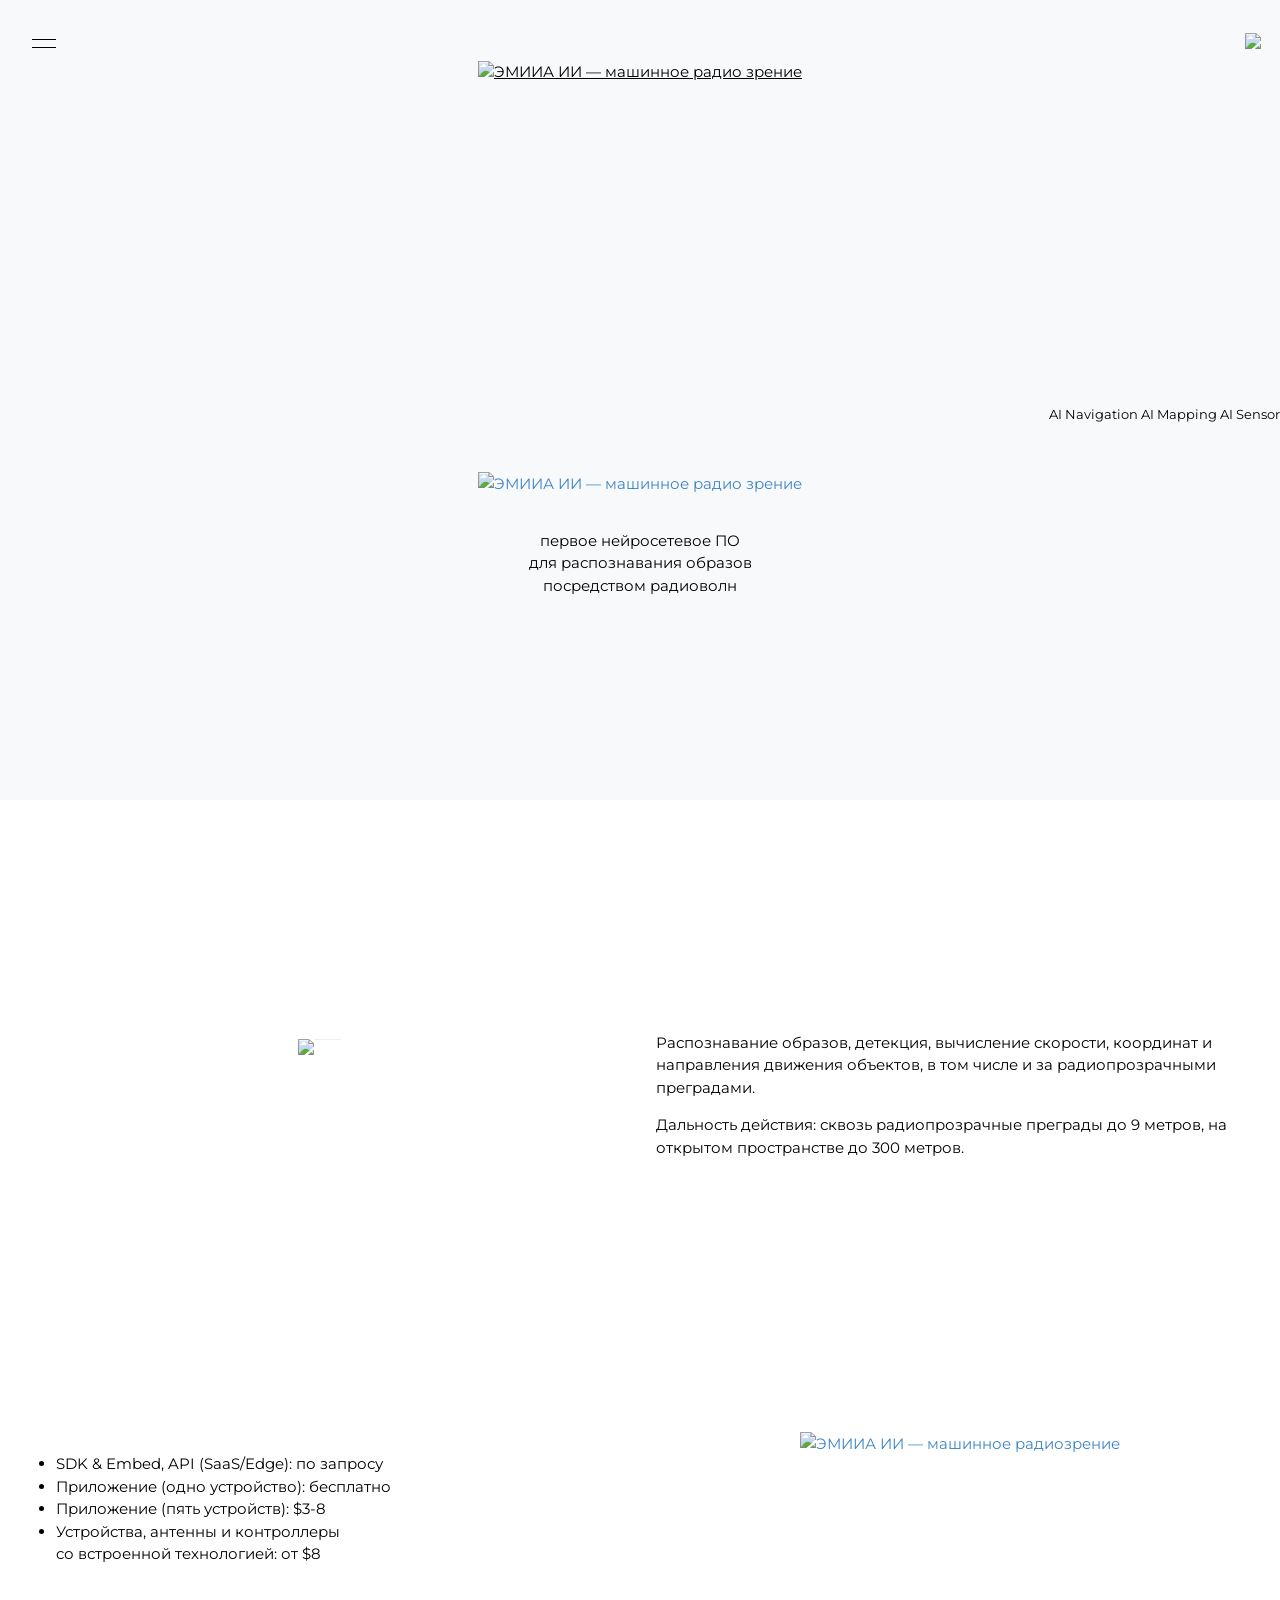
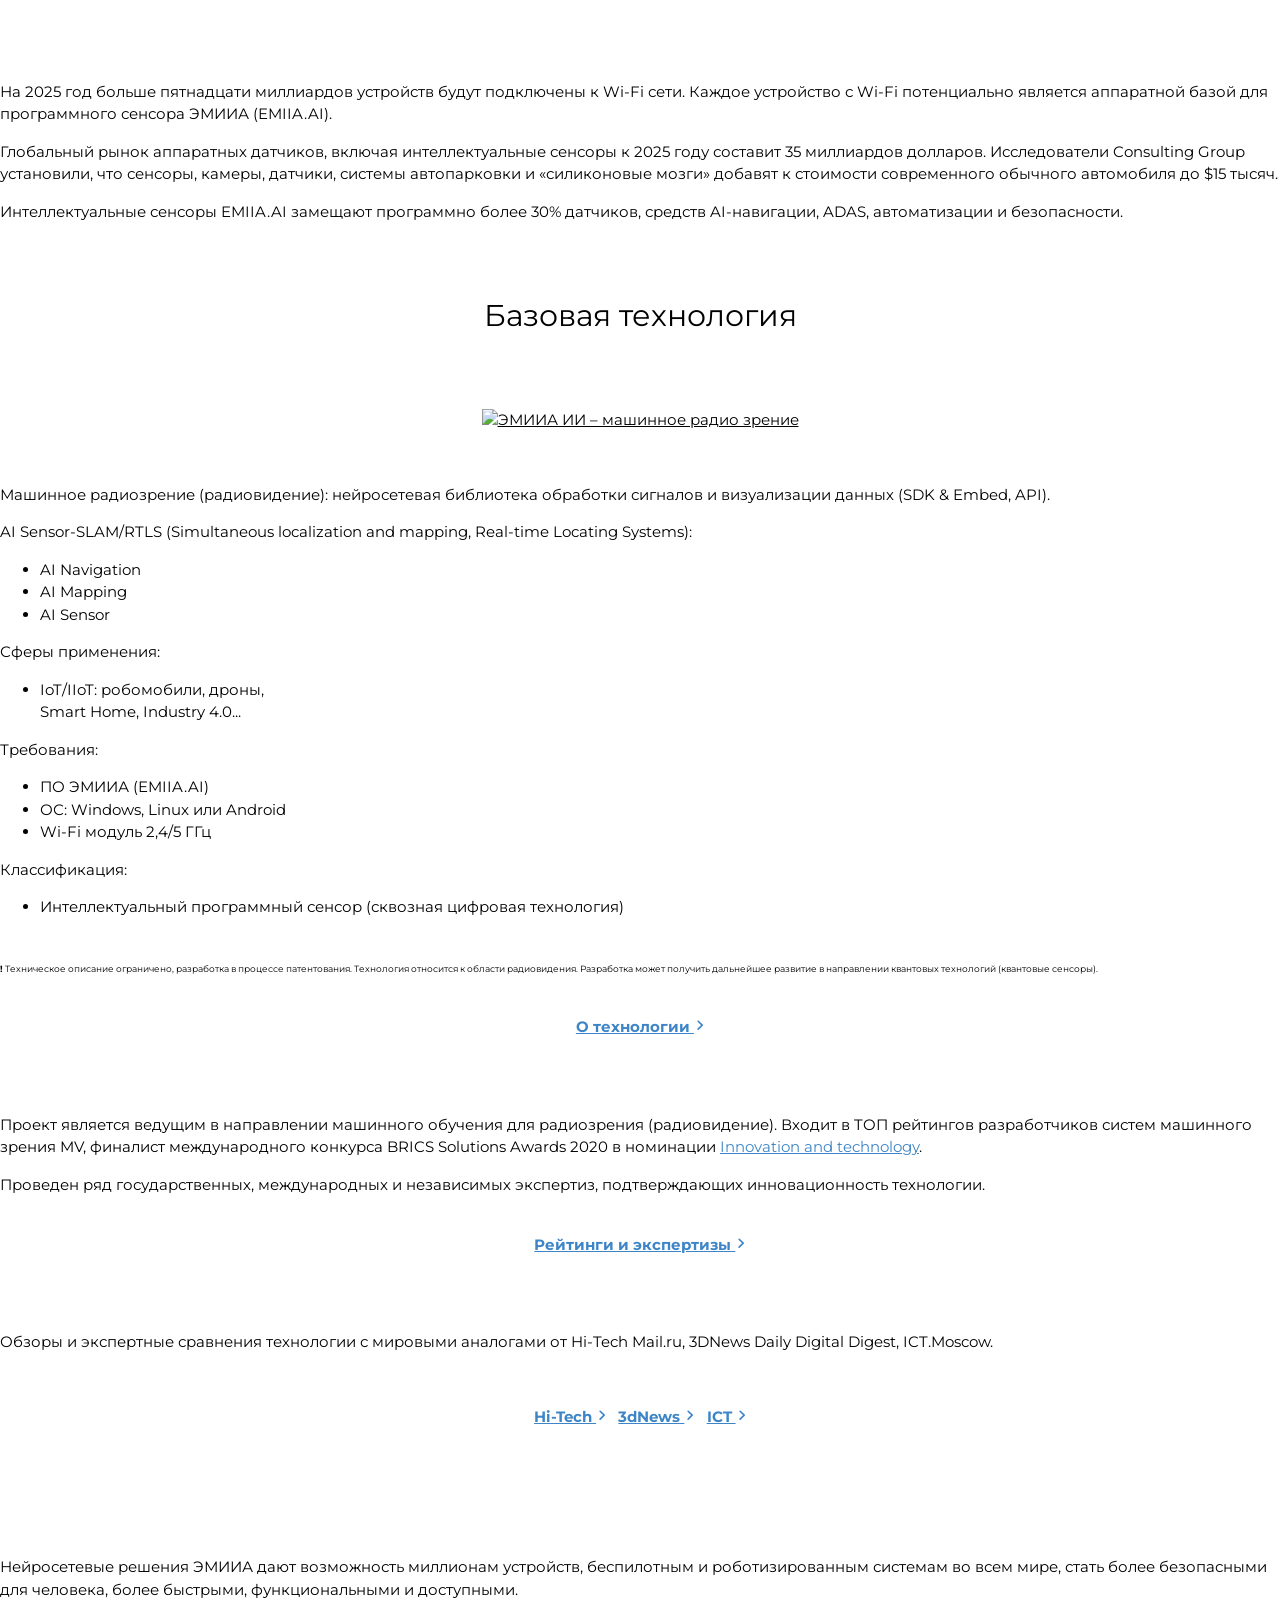
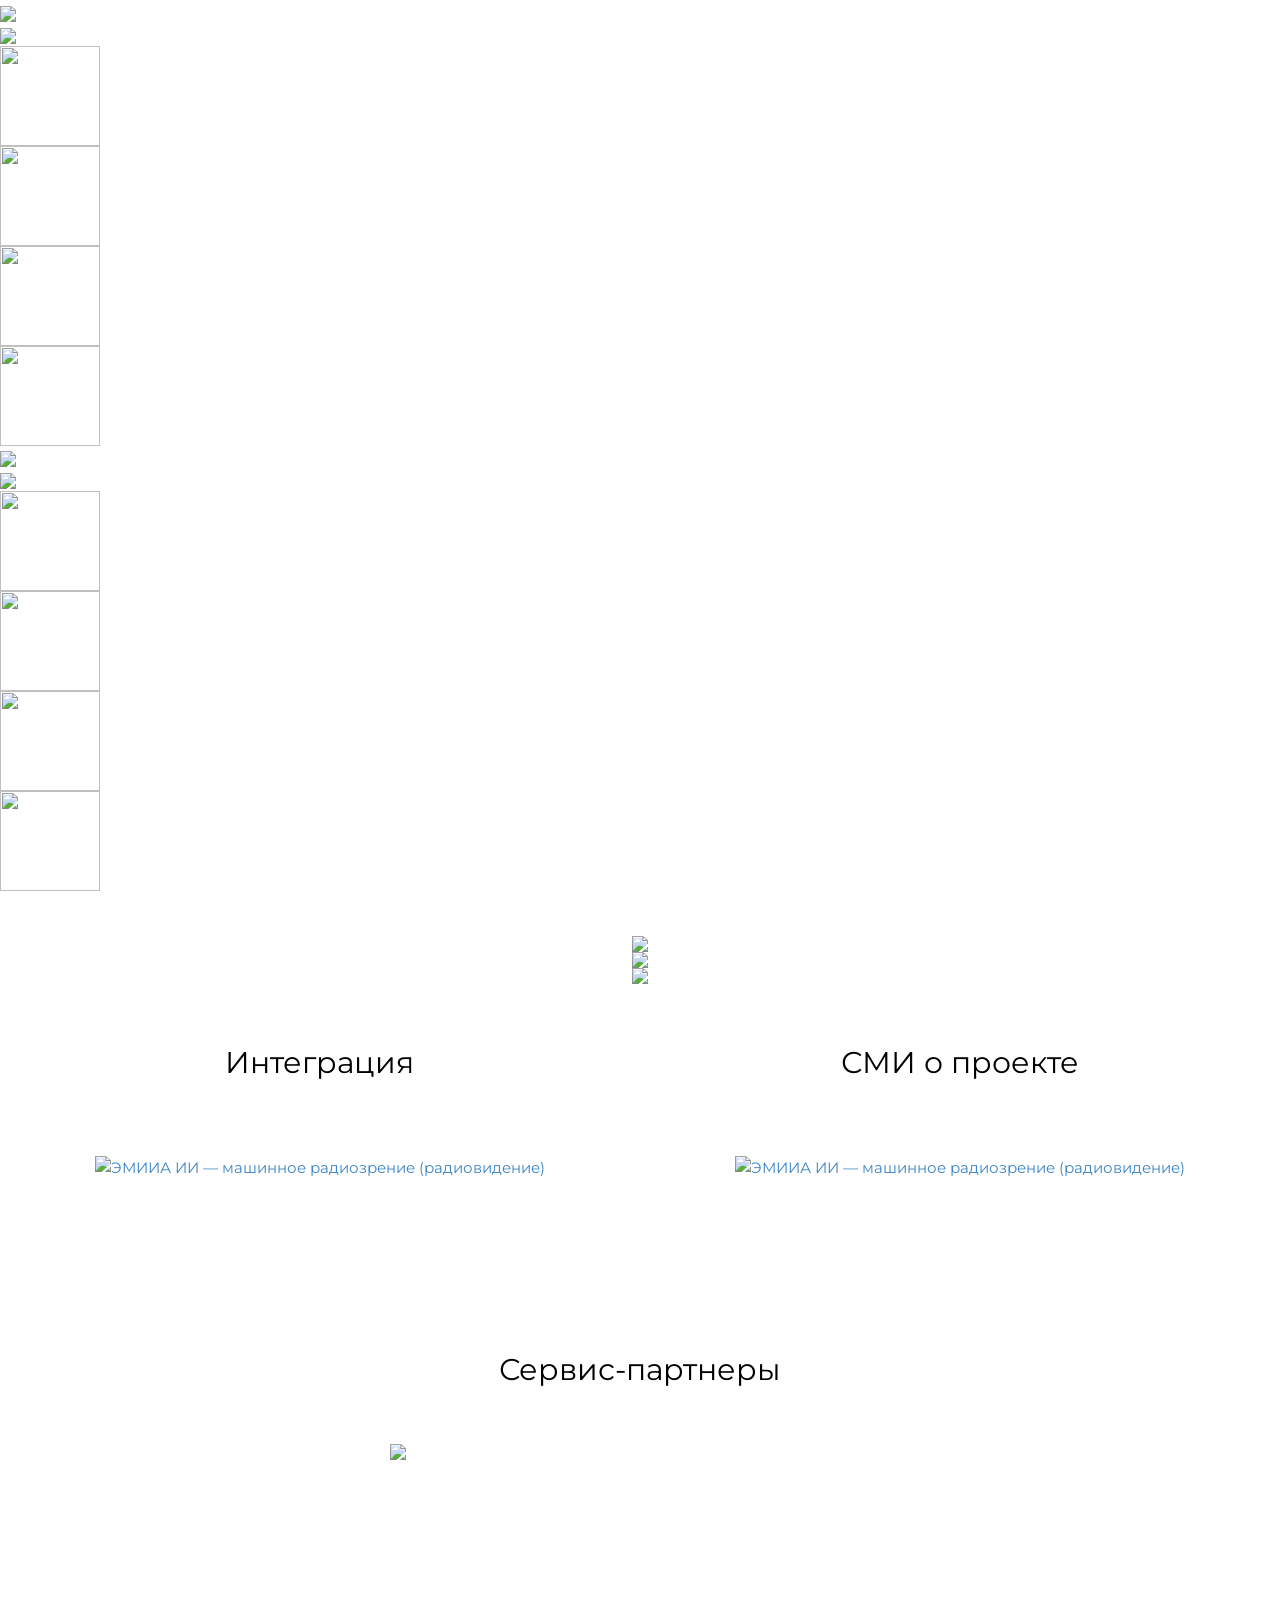
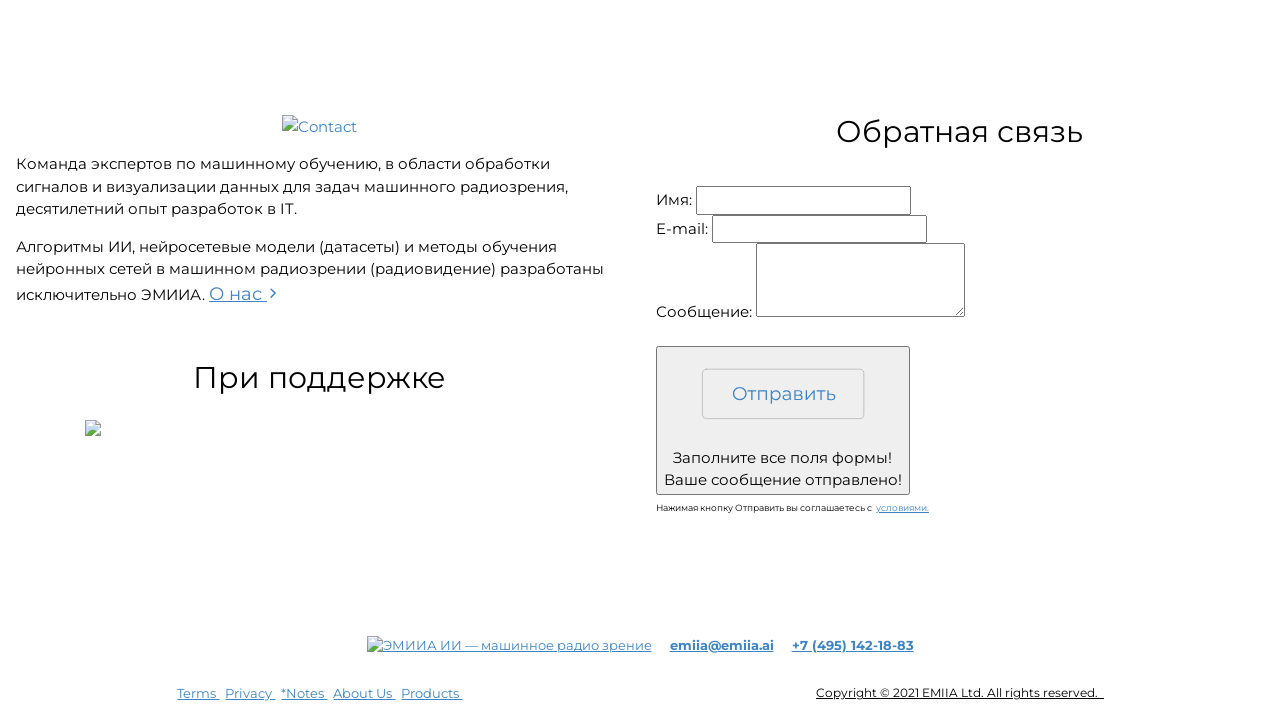
==== commit 399316ee: "Update index.html" ====
--- a/index.html
+++ b/index.html
@@ -1,4 +1,3 @@
-<!DOCTYPE html>
 
 <!DOCTYPE html><html lang="ru"><head>
   <meta charset="utf-8">
@@ -83,7 +82,7 @@
  
  <meta property="og:image" content="https://upload.emiia.ru/emiia20.png" />
 <meta property="og:url" content="https://www.emiia.ru/">
-<meta property="og:title" content="ЭМИИА ИИ — машинное радиозрение">
+<meta property="og:title" content="ЭМИИА ИИ — машинное радиозрение (радиовидение)">
 <meta property="og:description" content="EMIIA.AI (ЭМИИА ИИ) — первое нейросетевое ПО для распознавания образов посредством радиоволн">
 
 
@@ -192,7 +191,7 @@
 
 
 <p><a href="https://www.emiia.ai"><img src="https://www.emiia.ai/animate6.svg" 
-  data-aos="zoom-out" data-aos-duration="2000" width="30" height="35" alt="ЭМИИА ИИ — машинное радио зрение" title="ЭМИИА ИИ — машинное радиозрение"
+  data-aos="zoom-out" data-aos-duration="2000" width="30" height="35" alt="ЭМИИА ИИ — машинное радио зрение" title="ЭМИИА ИИ — машинное радиозрение (радиовидение)"
   z-index="3" ></a></p>
 
       <div class="w3-center " href="https://www.emiia.ai">
@@ -214,14 +213,14 @@
 
 
 
-<link rel="stylesheet" href="https://www.emiia.ru/cssfamily=Montserrat.css">
-<link rel="stylesheet" href="/cssfamily=Montserrat.css">
+<link rel="stylesheet" href="https://www.emiia.ru/css.css?family=Montserrat:100,100i,200,200i,300,300i,400,400i,500,500i,600,600i,700,700i,800,800i,900,900i&display=swap&subset=cyrillic">
+<link rel="stylesheet" href="/css.css?family=Montserrat:100,100i,200,200i,300,300i,400,400i,500,500i,600,600i,700,700i,800,800i,900,900i&display=swap&subset=cyrillic">
 
 @import url('/css.css?family=Montserrat:100,100i,200,200i,300,300i,400,400i,500,500i,600,600i,700,700i,800,800i,900,900i&display=swap&subset=cyrillic');
 
 @import url('https://www.emiia.ru/css.css?family=Montserrat:100,100i,200,200i,300,300i,400,400i,500,500i,600,600i,700,700i,800,800i,900,900i&display=swap&subset=cyrillic');
 body {
-  font-family: Montserrat;
+  font-family: font-family: Montserrat, "Montserrat";
   background: radial-gradient(circle, white, white);
   font-size: 14px;
 
@@ -542,7 +541,7 @@
 <br/>
     <br/>
 
-<a><p class="buttond" style="text-align: center"><a href="https://www.emiia.ai" target="_self" style="cursor: pointer; font-size:15.4px;  text-decoration: none; padding:0px; color:#3d85c6; background-color:transparent; border-radius:0px; border: 0px solid #000000; margin-left: 0%;"><img src="https://www.emiia.ai/logo.svg" width="150" height="35" alt="ЭМИИА ИИ — машинное радио зрение" title="ЭМИИА ИИ — машинное радиозрение" ></a></p></a>
+<a><p class="buttond" style="text-align: center"><a href="https://www.emiia.ai" target="_self" style="cursor: pointer; font-size:15.4px;  text-decoration: none; padding:0px; color:#3d85c6; background-color:transparent; border-radius:0px; border: 0px solid #000000; margin-left: 0%;"><img src="https://www.emiia.ai/logo.svg" width="150" height="35" alt="ЭМИИА ИИ — машинное радио зрение" title="ЭМИИА ИИ — машинное радиозрение (радиовидение)" ></a></p></a>
 
 <br/>
     <br/>
@@ -551,7 +550,7 @@
 
 
 
-<span style="color: black; font-size:18px; text-indent: 50px; "><p style="text-align: left, margin-left: 40px; "><a  href="https://www.emiia.ru/" alt="ЭМИИА ИИ — машинное радиозрение"   title="Home">Home</a>
+<span style="color: black; font-size:18px; text-indent: 50px; "><p style="text-align: left, margin-left: 40px; "><a  href="https://www.emiia.ru/" alt="ЭМИИА ИИ — машинное радиозрение (радиовидение)"   title="Home">Home</a>
 <br/>
 
 <span style="color: black; font-size:14px;">
@@ -714,28 +713,12 @@
   
   
   
- 
-
-
-
- <!-- EMIIA EMIIA EMIIA template -->
- 
- 
- 
- 
- 
- 
- 
- 
- 
- 
- 
- 
-  
-  <style>
+  
+  
+    <style>
 body {
   margin: 0;
-  font-family: Montserrat;
+  font-family: Montserrat, "Montserrat";
 }
 
 .hero-image {
@@ -772,6 +755,46 @@
 <body>
 
 <div class="hero-image">
+  
+  
+  
+ 
+
+
+
+ <!-- EMIIA EMIIA EMIIA template -->
+ 
+ 
+ 
+ 
+ 
+ 
+ 
+
+
+
+
+
+
+
+
+
+
+
+
+
+
+
+
+
+
+
+
+
+
+
+
+
 
 
 
@@ -930,7 +953,7 @@
   <div class="w3-container w3-half"> 
 
 <p class="buttond" data-aos="fade-up"
-     data-aos-duration="2000" style="text-align: center"><a href="https://www.emiia.ai" target="_self" style="cursor: pointer; font-size:1px;  text-decoration: none; padding:0px; color:#3d85c6; background-color:transparent; border-radius:0px; border: 0px solid #000000; margin-left: 0%;"><img src="https://www.emiia.ai/animate53.svg" width="300" height="350" alt="ЭМИИА ИИ — машинное радио зрение" title="ЭМИИА ИИ — машинное радиозрение" font-size="1px" ></a><p class="lead" style="text-align: center">    </p>
+     data-aos-duration="2000" style="text-align: center"><a href="https://www.emiia.ai" target="_self" style="cursor: pointer; font-size:1px;  text-decoration: none; padding:0px; color:#3d85c6; background-color:transparent; border-radius:0px; border: 0px solid #000000; margin-left: 0%;"><img src="https://www.emiia.ai/animate53.svg" width="300" height="430" alt="ЭМИИА ИИ — машинное радио зрение" title="ЭМИИА ИИ — машинное радиозрение" font-size="1px" ></a><p class="lead" style="text-align: center">    </p>
      
 <br/>
 
@@ -1320,7 +1343,7 @@
     
     
     <a><p style="text-align: center" data-aos="fade-up" data-aos-duration="3000" ><a href="https://www.emiia.ai"><img src="https://www.emiia.ai/emiia143.svg" 
-  width="45" height="65" alt="ЭМИИА ИИ – машинное радио зрение"   title="ЭМИИА ИИ – машинное радиозрение" ></a></p></a>
+  width="45" height="65" alt="ЭМИИА ИИ – машинное радио зрение"   title="ЭМИИА ИИ — машинное радиозрение (радиовидение)" ></a></p></a>
       
       
 
@@ -1357,7 +1380,7 @@
                         <p class="lead" style="text-align: left"> Требования:</p>
         
          <ul>
-            <li>ПО ЭМИИА</li>
+            <li>ПО ЭМИИА (EMIIA.AI)</li>
             <li>ОС: Windows, Linux или Android</li>
             <li>Wi-Fi модуль 2,4/5 ГГц</li>
             </ul> 
@@ -1393,7 +1416,7 @@
                     
 
 
-     <span><a  style="text-align: left;  font-size:9px; color: black;"alt="ЭМИИА ИИ — машинное радиозрение"   title="Privacy"> <strong>!</strong> Техническое описание ограничено, разработка в процессе патентования. Технология относится к области радиовидения.
+     <span><a  style="text-align: left;  font-size:9px; color: black;"alt="ЭМИИА ИИ — машинное радиозрение (радиовидение)"   title="Privacy"> <strong>!</strong> Техническое описание ограничено, разработка в процессе патентования. Технология относится к области радиовидения.
 Разработка может получить дальнейшее развитие в направлении квантовых технологий (квантовые сенсоры). </a>
     
 
@@ -1412,7 +1435,7 @@
 
  
   
-        <span style="color: #3d85c6;"><p class="lead" style="text-align: center"><a href="https://www.emiia.ru/radiooptics.html" alt="ЭМИИА ИИ — машинное радио зрение"   title="Machine Radio vision" ><strong>О технологии&nbsp;</strong><svg xmlns="http://www.w3.org/2000/svg" width="10.283" height="14.283" viewBox="0 0 5.69 6.10"><path d="M2.282 5.26l2.250-2.231L2.292.902" fill="none" stroke="#3d85c6" stroke-width=".9" stroke-linecap="round" stroke-linejoin="round"/></svg></a></p>
+        <span style="color: #3d85c6;"><p class="lead" style="text-align: center"><a href="https://www.emiia.ru/radiooptics.html" alt="ЭМИИА ИИ — машинное радиозрение (радиовидение)"   title="Machine Radio vision" ><strong>О технологии&nbsp;</strong><svg xmlns="http://www.w3.org/2000/svg" width="10.283" height="14.283" viewBox="0 0 5.69 6.10"><path d="M2.282 5.26l2.250-2.231L2.292.902" fill="none" stroke="#3d85c6" stroke-width=".9" stroke-linecap="round" stroke-linejoin="round"/></svg></a></p>
 
 
       </div>
@@ -1443,14 +1466,14 @@
         
         Проект является ведущим в направлении машинного обучения для радиозрения (радиовидение). Входит в TOП рейтингов разработчиков систем машинного зрения MV, финалист международного конкурса BRICS Solutions Awards 2020 в номинации 
 
-<a style="color: #3d85c6;" alt="ЭМИИА ИИ — машинное радио зрение"   title="Innovation and technology" href="https://brics.asi.ru/">Innovation and technology</a>.<br/></p>
+<a style="color: #3d85c6;" alt="ЭМИИА ИИ — машинное радиозрение (радиовидение)"   title="Innovation and technology" href="https://brics.asi.ru/">Innovation and technology</a>.<br/></p>
 
      
 
   <p class="lead" style="text-align: left">Проведен ряд государственных, международных и независимых экспертиз, подтверждающих инновационность технологии.<br/><br/></p>
   
   
-        <span style="color: #3d85c6;"><p class="lead" style="text-align: center"><a href="https://www.emiia.ru/expertise.html" alt="ЭМИИА ИИ — машинное радио зрение"   title="Expertise" ><strong>Рейтинги и экспертизы&nbsp;</strong><svg xmlns="http://www.w3.org/2000/svg" width="10.283" height="14.283" viewBox="0 0 5.69 6.10"><path d="M2.282 5.26l2.250-2.231L2.292.902" fill="none" stroke="#3d85c6" stroke-width=".9" stroke-linecap="round" stroke-linejoin="round"/></svg></a></p>
+        <span style="color: #3d85c6;"><p class="lead" style="text-align: center"><a href="https://www.emiia.ru/expertise.html" alt="ЭМИИА ИИ — машинное радиозрение (радиовидение)"   title="Expertise" ><strong>Рейтинги и экспертизы&nbsp;</strong><svg xmlns="http://www.w3.org/2000/svg" width="10.283" height="14.283" viewBox="0 0 5.69 6.10"><path d="M2.282 5.26l2.250-2.231L2.292.902" fill="none" stroke="#3d85c6" stroke-width=".9" stroke-linecap="round" stroke-linejoin="round"/></svg></a></p>
   
   
   
@@ -1513,7 +1536,7 @@
 
   
   
-            <span style="color: #3d85c6;"><p class="lead" style="text-align: center"><a  href="https://hi-tech.mail.ru/news/crimean-scientists-vision-through-walls/" alt="ЭМИИА ИИ — машинное радио зрение"   title="Hi-Tech Mail.ru" ><strong>Hi-Tech&nbsp;</strong><svg  xmlns="http://www.w3.org/2000/svg" width="10.283" height="14.283" viewBox="0 0 5.69 6.10"><path d="M2.282 5.26l2.250-2.231L2.292.902" fill="none" stroke="#3d85c6" stroke-width=".9" stroke-linecap="round" stroke-linejoin="round"/></svg></a>&nbsp;&nbsp;&nbsp;<a  href="https://3dnews.ru/922717" alt="ЭМИИА ИИ — машинное радио зрение"   title="3DNews Daily Digital Digest" ><strong>3dNews&nbsp;</strong><svg xmlns="http://www.w3.org/2000/svg" width="10.283" height="14.283" viewBox="0 0 5.69 6.10"><path d="M2.282 5.26l2.250-2.231L2.292.902" fill="none" stroke="#3d85c6" stroke-width=".9" stroke-linecap="round" stroke-linejoin="round"/></svg></a>&nbsp;&nbsp;&nbsp;<a  href="https://ict.moscow/card/emiia/" alt="ЭМИИА ИИ — машинное радио зрение"   title="ICT.Moscow" ><strong>ICT&nbsp;</strong><svg  xmlns="http://www.w3.org/2000/svg" width="10.283" height="14.283" viewBox="0 0 5.69 6.10"><path d="M2.282 5.26l2.250-2.231L2.292.902" fill="none" stroke="#3d85c6" stroke-width=".9" stroke-linecap="round" stroke-linejoin="round"/></svg></a></p>
+            <span style="color: #3d85c6;"><p class="lead" style="text-align: center"><a  href="https://hi-tech.mail.ru/news/crimean-scientists-vision-through-walls/" alt="ЭМИИА ИИ — машинное радиозрение (радиовидение)"   title="Hi-Tech Mail.ru" ><strong>Hi-Tech&nbsp;</strong><svg  xmlns="http://www.w3.org/2000/svg" width="10.283" height="14.283" viewBox="0 0 5.69 6.10"><path d="M2.282 5.26l2.250-2.231L2.292.902" fill="none" stroke="#3d85c6" stroke-width=".9" stroke-linecap="round" stroke-linejoin="round"/></svg></a>&nbsp;&nbsp;&nbsp;<a  href="https://3dnews.ru/922717" alt="ЭМИИА ИИ — машинное радиозрение (радиовидение)"   title="3DNews Daily Digital Digest" ><strong>3dNews&nbsp;</strong><svg xmlns="http://www.w3.org/2000/svg" width="10.283" height="14.283" viewBox="0 0 5.69 6.10"><path d="M2.282 5.26l2.250-2.231L2.292.902" fill="none" stroke="#3d85c6" stroke-width=".9" stroke-linecap="round" stroke-linejoin="round"/></svg></a>&nbsp;&nbsp;&nbsp;<a  href="https://ict.moscow/card/emiia/" alt="ЭМИИА ИИ — машинное радиозрение (радиовидение)"   title="ICT.Moscow" ><strong>ICT&nbsp;</strong><svg  xmlns="http://www.w3.org/2000/svg" width="10.283" height="14.283" viewBox="0 0 5.69 6.10"><path d="M2.282 5.26l2.250-2.231L2.292.902" fill="none" stroke="#3d85c6" stroke-width=".9" stroke-linecap="round" stroke-linejoin="round"/></svg></a></p>
   
   
           <br/>
@@ -1655,7 +1678,7 @@
  <html lang="en">
 <head>
   <meta charset="utf-8">
-  <title>ЭМИИА ИИ — машинное радиозрение</title>
+  <title>ЭМИИА ИИ — машинное радиозрение (радиовидение)</title>
   <meta name="viewport" content="width=device-width, initial-scale=1, minimum-scale=1, maximum-scale=1">
 
   <!-- Link CSS -->
@@ -1818,7 +1841,7 @@
     <br/>
     <br/>
     
-    <p class="buttond" data-aos="zoom-in" data-aos-duration="2000" style="text-align: center"><a href="https://www.emiia.ru/projects.html" alt="ЭМИИА"   title="Projects" target="_self" style="cursor: pointer; font-size:15.4px;  text-decoration: none; padding:0px; color:#3d85c6; background-color:transparent; border-radius:0px; border: 0px solid #000000; margin-left: 0%;"><img src="https://www.emiia.ai/huaweixiaomiglonass.svg" width="340" height="150" alt="ЭМИИА"   title="Projects" ></a></p>
+    <p class="buttond" data-aos="zoom-in" data-aos-duration="2000" style="text-align: center"><a href="https://www.emiia.ru/projects.html" alt="ЭМИИА"   title="Projects" target="_self" style="cursor: pointer; font-size:15.4px;  text-decoration: none; padding:0px; color:#3d85c6; background-color:transparent; border-radius:0px; border: 0px solid #000000; margin-left: 0%;"><img src="https://www.emiia.ai/huaweixiaomiglonass.svg" width="340" height="150" alt="ЭМИИА ИИ — машинное радиозрение (радиовидение)"   title="Projects" ></a></p>
 
 <br/>
 <br/>
@@ -1826,7 +1849,7 @@
 
             
     
-              <span style="color: white; caret-color #5729e9"><p class="lead" style="text-align: center"><a class="ex1" href="https://www.emiia.ru/projects.html" alt="ЭМИИА"   title="Projects"><strong>Подробнее&nbsp;</strong><svg  xmlns="http://www.w3.org/2000/svg" width="10.283" height="14.283" viewBox="0 0 5.69 6.10"><path d="M2.282 5.26l2.250-2.231L2.292.902" fill="none" stroke="white" stroke-width=".9" stroke-linecap="round" stroke-linejoin="round"/></svg></a></p>
+              <span style="color: white; caret-color #5729e9"><p class="lead" style="text-align: center"><a class="ex1" href="https://www.emiia.ru/projects.html" alt="ЭМИИА ИИ — машинное радиозрение (радиовидение)"   title="Projects"><strong>Подробнее&nbsp;</strong><svg  xmlns="http://www.w3.org/2000/svg" width="10.283" height="14.283" viewBox="0 0 5.69 6.10"><path d="M2.282 5.26l2.250-2.231L2.292.902" fill="none" stroke="white" stroke-width=".9" stroke-linecap="round" stroke-linejoin="round"/></svg></a></p>
 
         
         
@@ -1844,12 +1867,12 @@
     <br/>
 
     
-    <p class="buttond" data-aos="zoom-in" data-aos-duration="2000" style="text-align: center"><a href="https://www.emiia.ru/media.html" target="_self" style="cursor: pointer; font-size:15.4px;  text-decoration: none; padding:0px; color:#3d85c6; background-color:transparent; border-radius:0px; border: 0px solid #000000; margin-left: 0%;"><img src="https://www.emiia.ai/timeswhite.svg" width="340" height="150" alt="ЭМИИА"   title="Media" ></a></p>
+    <p class="buttond" data-aos="zoom-in" data-aos-duration="2000" style="text-align: center"><a href="https://www.emiia.ru/media.html" target="_self" style="cursor: pointer; font-size:15.4px;  text-decoration: none; padding:0px; color:#3d85c6; background-color:transparent; border-radius:0px; border: 0px solid #000000; margin-left: 0%;"><img src="https://www.emiia.ai/timeswhite.svg" width="340" height="150" alt="ЭМИИА ИИ — машинное радиозрение (радиовидение)"   title="Media" ></a></p>
     
     <br/>
     <br/>
     
-              <span style="color: white;"><p class="lead" style="text-align: center"><a class="ex1" href="https://www.emiia.ru/media.html" alt="ЭМИИА ИИ — машинное радио зрение"   title="Media"><strong>Дайджест&nbsp;</strong><svg  xmlns="http://www.w3.org/2000/svg" width="10.283" height="14.283" viewBox="0 0 5.69 6.10"><path d="M2.282 5.26l2.250-2.231L2.292.902" fill="none" stroke="white" stroke-width=".9" stroke-linecap="round" stroke-linejoin="round"/></svg></a></p>
+              <span style="color: white;"><p class="lead" style="text-align: center"><a class="ex1" href="https://www.emiia.ru/media.html" alt="ЭМИИА ИИ — машинное радиозрение (радиовидение)"   title="Media"><strong>Дайджест&nbsp;</strong><svg  xmlns="http://www.w3.org/2000/svg" width="10.283" height="14.283" viewBox="0 0 5.69 6.10"><path d="M2.282 5.26l2.250-2.231L2.292.902" fill="none" stroke="white" stroke-width=".9" stroke-linecap="round" stroke-linejoin="round"/></svg></a></p>
 
     
     <br/>
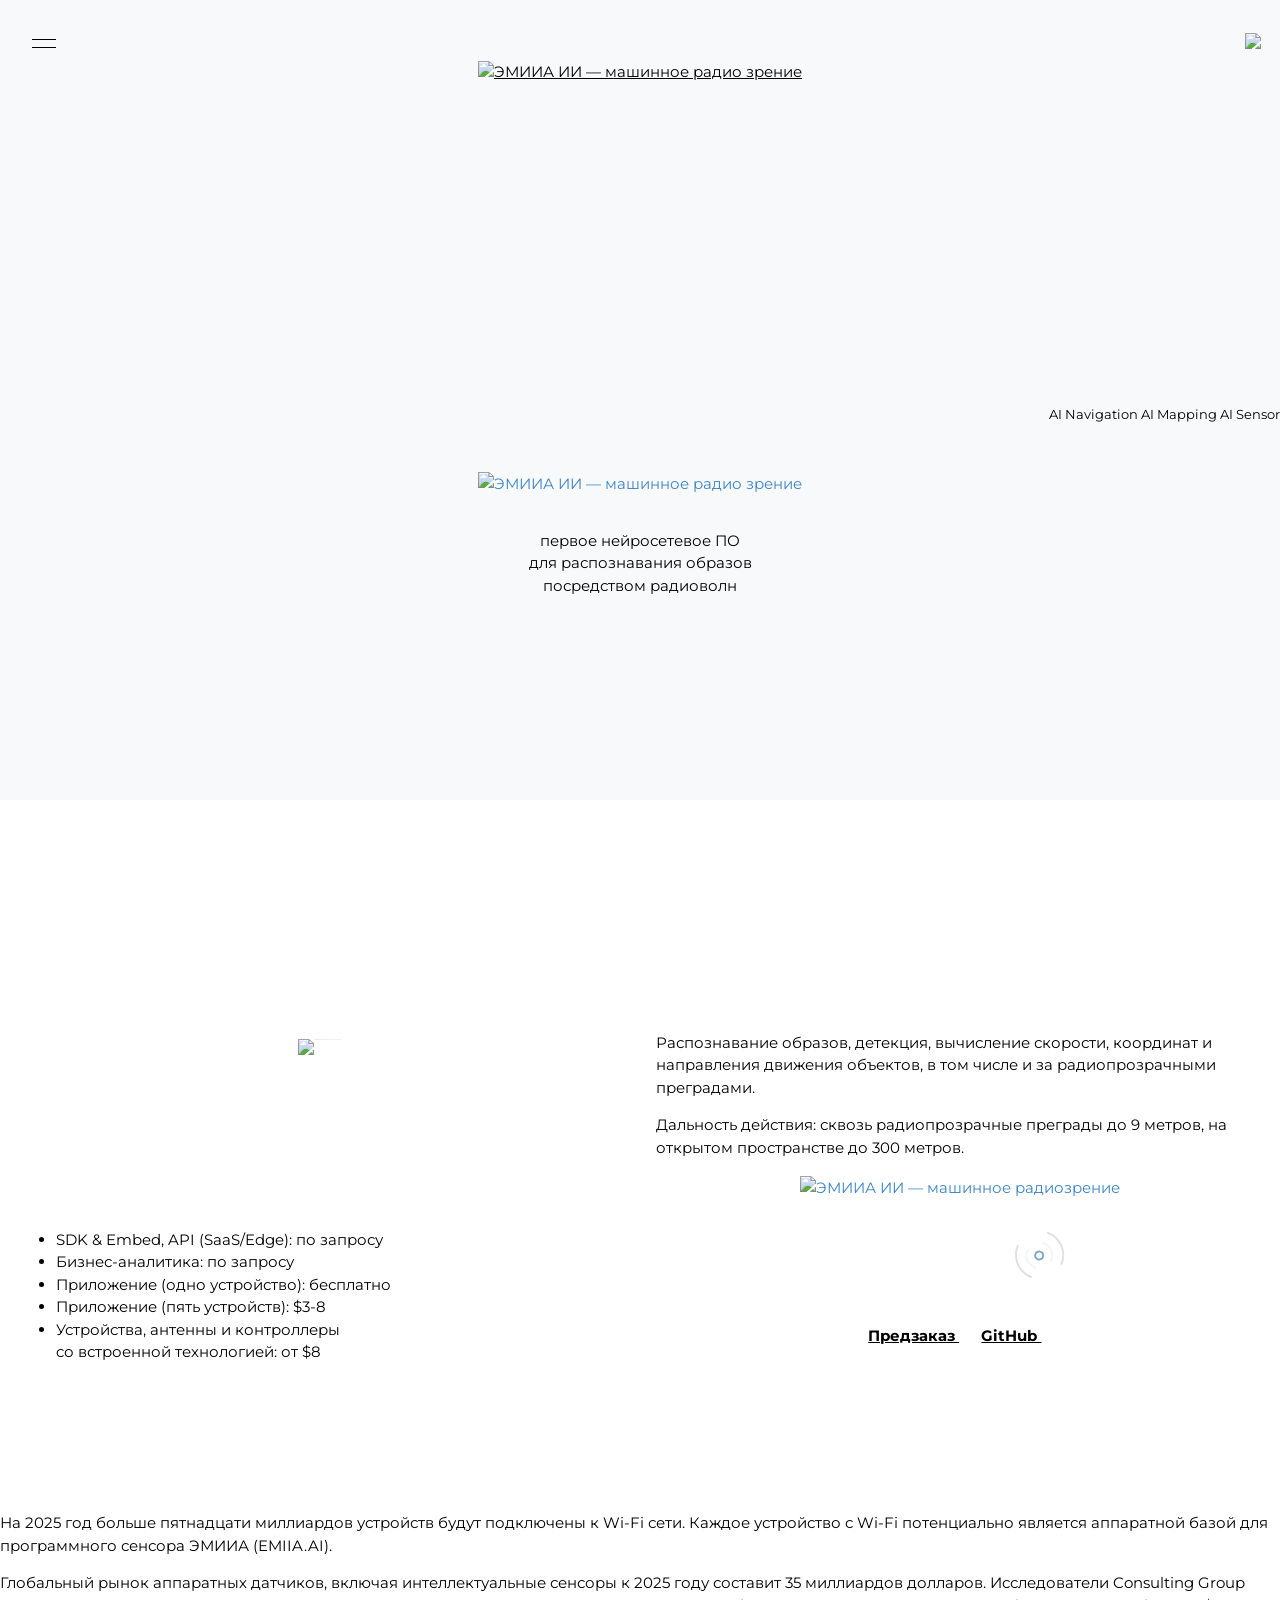
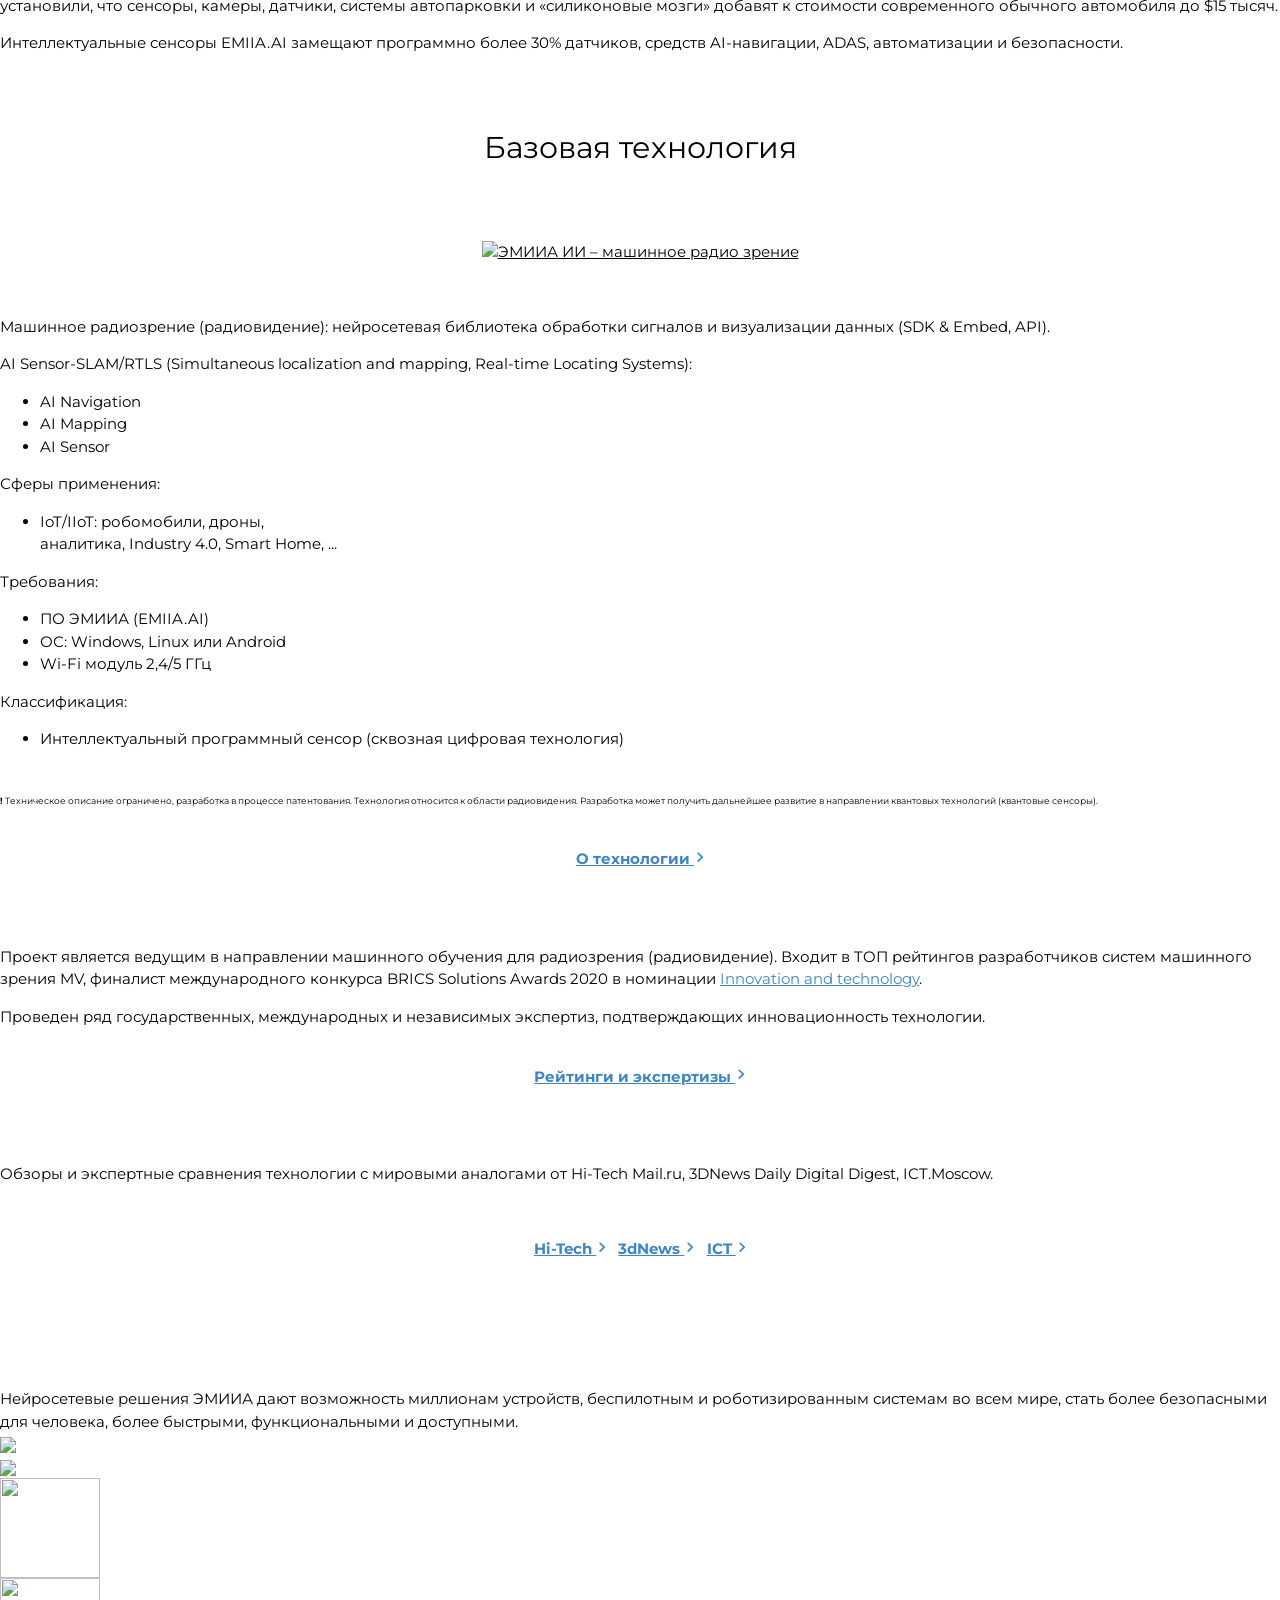
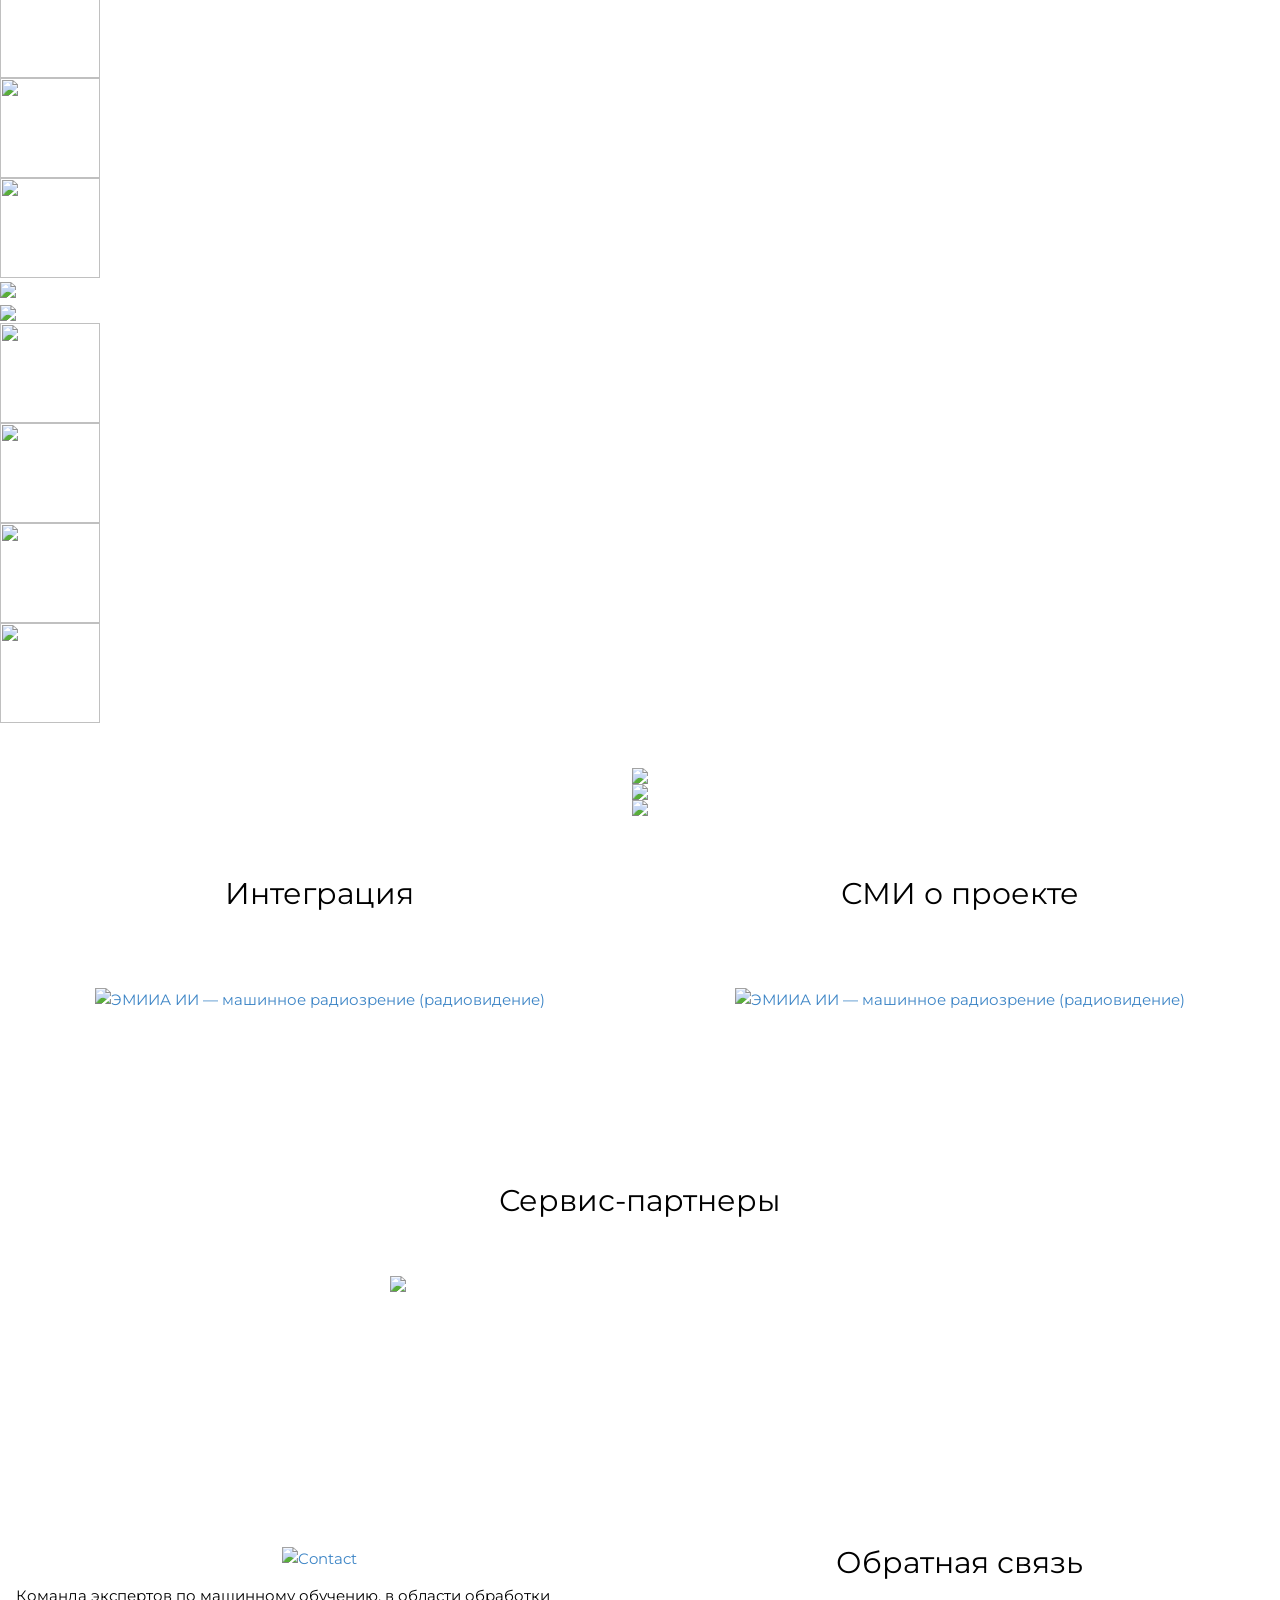
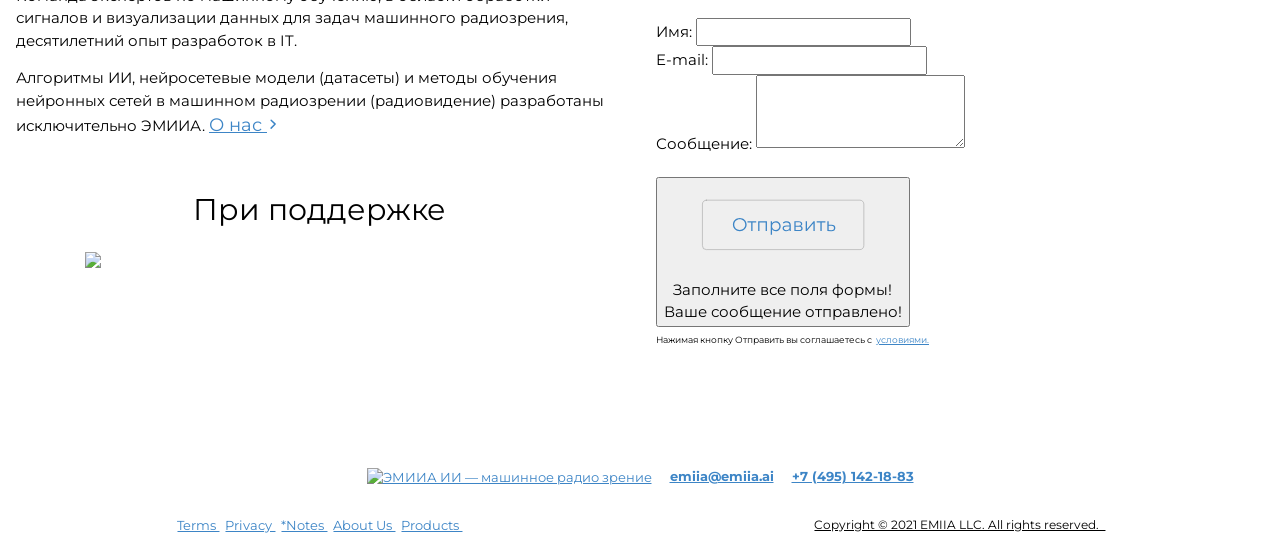
==== commit 5803c4e8: "Update index.html" ====
--- a/index.html
+++ b/index.html
@@ -1,4 +1,3 @@
-
 <!DOCTYPE html><html lang="ru"><head>
   <meta charset="utf-8">
   <meta name="viewport" content="initial-scale=1, minimum-scale=1, maximum-scale=1, shrink-to-fit=no">
@@ -953,7 +952,7 @@
   <div class="w3-container w3-half"> 
 
 <p class="buttond" data-aos="fade-up"
-     data-aos-duration="2000" style="text-align: center"><a href="https://www.emiia.ai" target="_self" style="cursor: pointer; font-size:1px;  text-decoration: none; padding:0px; color:#3d85c6; background-color:transparent; border-radius:0px; border: 0px solid #000000; margin-left: 0%;"><img src="https://www.emiia.ai/animate53.svg" width="300" height="430" alt="ЭМИИА ИИ — машинное радио зрение" title="ЭМИИА ИИ — машинное радиозрение" font-size="1px" ></a><p class="lead" style="text-align: center">    </p>
+     data-aos-duration="2000" style="text-align: center"><a href="https://www.emiia.ai" target="_self" style="cursor: pointer; font-size:1px;  text-decoration: none; padding:0px; color:#3d85c6; background-color:transparent; border-radius:0px; border: 0px solid #000000; margin-left: 0%;"><img src="https://www.emiia.ai/animate53.svg" width="300" height="400" alt="ЭМИИА ИИ — машинное радио зрение" title="ЭМИИА ИИ — машинное радиозрение" font-size="1px" ></a><p class="lead" style="text-align: center">    </p>
      
 <br/>
 
@@ -984,52 +983,10 @@
 
 
 
-<p class="buttond" data-aos="zoom-in" data-aos-duration="2000" style="text-align: center"><svg xmlns="http://www.w3.org/2000/svg" xmlns:xlink="http://www.w3.org/1999/xlink" height="220" width="340" style="text-align: center">
-
-
-  <path id="a" style="text-align: center" fill="none" stroke="none" 
-    d="M29.64 141.583c.707-10.975-.038-34.092.58-55.61.042-1.486 4.19-9.012 12.354-9.37 18.472-.81 52.623-.173 71.818-.389 21.354-.24 14.96-10.195 15.091-14.487.348-11.399-3.21-26.814 6.74-26.847 41.397-.137 33.217.87 68.297.169-4.293 19.812 13.204 67.094-24.178 80.138-17.918 6.253-50.593 4.267-76.227 4.582-13.657.168-25.855.394-38.828 1.818-16.287 1.788 4.641 20.93-35.648 19.996 z" />
-
-  <path id="a" style="text-align: center" d="M31.954 15.923c-.152.101-.836.4-1.095.527-.355.185-.74.496-1.083.642-.012.083 0 .058-.114.147-.164.12-.057.07-.215.089-.076.108.025-.007-.076.101l-.266.223c-.164.178-.158.203-.373.305l-.456.445c-.089.21-.12.216-.298.381-.145.14-.139.235-.322.324-.032.147-.159.35-.298.42-.088.242-.468.788-.62 1.074l-.57 1.125c0 .197-.215.757-.291 1.005-.095.445-.19.788-.26 1.265-.038.26-.07 1.176-.145 1.297l.038.68.088 1.112.437 2.123.355 1.12c.05.075.854 2.046.854 2.078a.164.164 0 0 1 .032.038l.468.896.02.077c.189.133.626.978.72 1.22.121.064.241.286.26.413l.228.286c.057.102.127.185.171.299l1.469 2.06c.107.076 0-.026.133.108.063.063.025.025.076.089.063.095.076.133.133.241.107.038.075.051.164.16.076.082.089.088.152.17.133.16.228.242.253.363.083.057.032.025.102.083l.455.572c.133.019.006-.057.133.076.038.038.064.083.095.12.089.122.12.147.228.274l.55.642a.048.048 0 0 0 .026.013l.386.362.627.642c.158.09.373.274.437.477.183.095.297.222.462.362.183.153.297.185.494.312h.417c.203-.134.266-.108.469-.286.164-.146.26-.223.437-.388.063-.12.1-.14.215-.248.044-.044.095-.102.14-.133.145-.115.012-.032.12-.064.113-.229.442-.534.645-.674a.992.992 0 0 1 .203-.229.787.787 0 0 1 .208-.146l.545-.661c.12-.108.145-.14.228-.254.101-.127.095-.185.228-.197.095-.16.164-.242.272-.375l.247-.255c0-.019.019-.019.031-.025.032-.12.45-.648.576-.693.051-.102.095-.19.159-.273.095-.115.101-.102.183-.16.032-.126-.019-.005.083-.164l1.367-1.908c.107-.177.215-.387.38-.495.019-.147.038-.153.126-.293.05-.082.076-.152.171-.203.158-.382.418-.763.627-1.144.196-.35.399-.763.576-1.075l.481-1.068.17-.356c.007-.018.02-.025.033-.031-.007-.21.132-.56.24-.719l.323-1.042.228-.922c.114-.782.266-1.462.297-2.314l.038-.864c-.082-.146-.126-.986-.164-1.246a8.347 8.347 0 0 0-.24-1.094l-.292-1.036-.26-.52c-.088-.185-.19-.338-.215-.535-.139-.12-.683-1.036-.772-1.214-.076-.032-.095-.083-.184-.197a1.694 1.694 0 0 1-.152-.204c-.126-.171-.107-.165-.284-.324a.842.842 0 0 1-.24-.33l-.463-.452-.709-.616c-.152-.026-.05.025-.215-.096-.114-.082-.102-.057-.114-.146-.355-.159-.722-.451-1.083-.635-.348-.178-.797-.363-1.107-.54l-1.026-.344c-.354-.057-.633-.153-1.013-.21l-1-.159H35.1c-.222.09-1.291.172-1.678.267-.512.134-.987.325-1.468.452zm2.169 4.855c-.171.096-.361.147-.539.248-.196.108-.322.204-.531.299-.013.019 0 .006-.07.07-.013.006-.044.038-.057.044-.133.109-.019.026-.133.09-.12.101-.266.254-.38.368-.114.108-.26.254-.367.369-.057.108-.019.05-.114.171-.05.064-.07.077-.095.096-.095.21-.19.33-.29.54-.096.19-.165.35-.241.534-.4 1.252-.387 1.952-.051 3.223l.456 1.017.373.54c.177.096.469.388.557.572.184.083.298.172.424.293.31.146.513.324.887.464.36.146.683.248 1.088.299l.171.031 1.222-.018c.405-.09.684-.147 1.05-.293.387-.152.608-.337.931-.483.114-.114.24-.216.418-.286.12-.242.405-.458.595-.655.082-.165.253-.438.405-.546l.386-.916.228-1.068-.019-1.106-.253-1.055a4.671 4.671 0 0 0-.247-.547c-.088-.19-.228-.35-.26-.515-.062-.05-.037-.025-.1-.089-.007-.012-.045-.05-.051-.063-.089-.115-.032-.038-.082-.14-.114-.114-.26-.254-.374-.369-.114-.114-.253-.273-.386-.368-.14-.083-.266-.16-.354-.305-.178-.013-.076.006-.26-.102-.05-.026-.146-.083-.24-.134-.171-.089-.298-.127-.475-.21-.235-.057-.43-.133-.684-.184-.203-.038-.544-.032-.684-.12l-.76.05z" fill="none" stroke="white" stroke-width="1.54058382">
-  
-    <animateMotion style="text-align: center" calcMode="linear"  id="a" dur="25s" repeatCount="indefinite" keyTimes="0;0.1;1" keyPoints="0;0.0;1" 
-      path="M29.64 141.583c.707-10.975-.038-34.092.58-55.61.042-1.486 4.19-9.012 12.354-9.37 18.472-.81 52.623-.173 71.818-.389 21.354-.24 14.96-10.195 15.091-14.487.348-11.399-3.21-26.814 6.74-26.847 41.397-.137 33.217.87 68.297.169-4.293 19.812 13.204 67.094-24.178 80.138-17.918 6.253-50.593 4.267-76.227 4.582-13.657.168-25.855.394-38.828 1.818-16.287 1.788 4.641 20.93-35.648 19.996 z" />
-  </path>
-  
-  
-  
-  
-  
-  <path id="b" style="text-align: center" fill="none" stroke="none"
-    d="M216.967 22.482c11.487.563 35.673-.18 58.191.26 1.556.03 9.449 3.572 9.86 10.608.927 15.917.41 45.355.718 61.9.344 18.403 10.733 12.85 15.225 12.944 11.929.25 28.043-2.882 28.12 5.693.324 35.68-.766 28.634.121 58.867-20.749-3.615-70.147 11.67-83.959-20.493-6.62-15.417-4.685-43.588-5.126-65.681-.235-11.771-.524-22.283-2.071-33.459-1.942-14.03-21.88 4.091-21.079-30.639 z"/>
-
-  <path style="text-align: center" id="b" d="M31.954 15.923c-.152.101-.836.4-1.095.527-.355.185-.74.496-1.083.642-.012.083 0 .058-.114.147-.164.12-.057.07-.215.089-.076.108.025-.007-.076.101l-.266.223c-.164.178-.158.203-.373.305l-.456.445c-.089.21-.12.216-.298.381-.145.14-.139.235-.322.324-.032.147-.159.35-.298.42-.088.242-.468.788-.62 1.074l-.57 1.125c0 .197-.215.757-.291 1.005-.095.445-.19.788-.26 1.265-.038.26-.07 1.176-.145 1.297l.038.68.088 1.112.437 2.123.355 1.12c.05.075.854 2.046.854 2.078a.164.164 0 0 1 .032.038l.468.896.02.077c.189.133.626.978.72 1.22.121.064.241.286.26.413l.228.286c.057.102.127.185.171.299l1.469 2.06c.107.076 0-.026.133.108.063.063.025.025.076.089.063.095.076.133.133.241.107.038.075.051.164.16.076.082.089.088.152.17.133.16.228.242.253.363.083.057.032.025.102.083l.455.572c.133.019.006-.057.133.076.038.038.064.083.095.12.089.122.12.147.228.274l.55.642a.048.048 0 0 0 .026.013l.386.362.627.642c.158.09.373.274.437.477.183.095.297.222.462.362.183.153.297.185.494.312h.417c.203-.134.266-.108.469-.286.164-.146.26-.223.437-.388.063-.12.1-.14.215-.248.044-.044.095-.102.14-.133.145-.115.012-.032.12-.064.113-.229.442-.534.645-.674a.992.992 0 0 1 .203-.229.787.787 0 0 1 .208-.146l.545-.661c.12-.108.145-.14.228-.254.101-.127.095-.185.228-.197.095-.16.164-.242.272-.375l.247-.255c0-.019.019-.019.031-.025.032-.12.45-.648.576-.693.051-.102.095-.19.159-.273.095-.115.101-.102.183-.16.032-.126-.019-.005.083-.164l1.367-1.908c.107-.177.215-.387.38-.495.019-.147.038-.153.126-.293.05-.082.076-.152.171-.203.158-.382.418-.763.627-1.144.196-.35.399-.763.576-1.075l.481-1.068.17-.356c.007-.018.02-.025.033-.031-.007-.21.132-.56.24-.719l.323-1.042.228-.922c.114-.782.266-1.462.297-2.314l.038-.864c-.082-.146-.126-.986-.164-1.246a8.347 8.347 0 0 0-.24-1.094l-.292-1.036-.26-.52c-.088-.185-.19-.338-.215-.535-.139-.12-.683-1.036-.772-1.214-.076-.032-.095-.083-.184-.197a1.694 1.694 0 0 1-.152-.204c-.126-.171-.107-.165-.284-.324a.842.842 0 0 1-.24-.33l-.463-.452-.709-.616c-.152-.026-.05.025-.215-.096-.114-.082-.102-.057-.114-.146-.355-.159-.722-.451-1.083-.635-.348-.178-.797-.363-1.107-.54l-1.026-.344c-.354-.057-.633-.153-1.013-.21l-1-.159H35.1c-.222.09-1.291.172-1.678.267-.512.134-.987.325-1.468.452zm2.169 4.855c-.171.096-.361.147-.539.248-.196.108-.322.204-.531.299-.013.019 0 .006-.07.07-.013.006-.044.038-.057.044-.133.109-.019.026-.133.09-.12.101-.266.254-.38.368-.114.108-.26.254-.367.369-.057.108-.019.05-.114.171-.05.064-.07.077-.095.096-.095.21-.19.33-.29.54-.096.19-.165.35-.241.534-.4 1.252-.387 1.952-.051 3.223l.456 1.017.373.54c.177.096.469.388.557.572.184.083.298.172.424.293.31.146.513.324.887.464.36.146.683.248 1.088.299l.171.031 1.222-.018c.405-.09.684-.147 1.05-.293.387-.152.608-.337.931-.483.114-.114.24-.216.418-.286.12-.242.405-.458.595-.655.082-.165.253-.438.405-.546l.386-.916.228-1.068-.019-1.106-.253-1.055a4.671 4.671 0 0 0-.247-.547c-.088-.19-.228-.35-.26-.515-.062-.05-.037-.025-.1-.089-.007-.012-.045-.05-.051-.063-.089-.115-.032-.038-.082-.14-.114-.114-.26-.254-.374-.369-.114-.114-.253-.273-.386-.368-.14-.083-.266-.16-.354-.305-.178-.013-.076.006-.26-.102-.05-.026-.146-.083-.24-.134-.171-.089-.298-.127-.475-.21-.235-.057-.43-.133-.684-.184-.203-.038-.544-.032-.684-.12l-.76.05z" fill="none" stroke="white" stroke-width="1.54058382">
-  
-    <animateMotion style="text-align: center" calcMode="linear"  id="b" dur="22s" repeatCount="indefinite" keyTimes="0;0.4;1" keyPoints="0;0.0;1" 
-      path="M216.967 22.482c11.487.563 35.673-.18 58.191.26 1.556.03 9.449 3.572 9.86 10.608.927 15.917.41 45.355.718 61.9.344 18.403 10.733 12.85 15.225 12.944 11.929.25 28.043-2.882 28.12 5.693.324 35.68-.766 28.634.121 58.867-20.749-3.615-70.147 11.67-83.959-20.493-6.62-15.417-4.685-43.588-5.126-65.681-.235-11.771-.524-22.283-2.071-33.459-1.942-14.03-21.88 4.091-21.079-30.639 z" />
-  </path>
-  
-  
-  
-
-  
-  
-  
-  <path style="text-align: center" id="c" fill="none" stroke="none"
-    d="M20,50 C20,-50 180,150 180,50 C180-50 20,150 20,50 z" />
-
-  <path style="text-align: center" id="c" d="M31.954 15.923c-.152.101-.836.4-1.095.527-.355.185-.74.496-1.083.642-.012.083 0 .058-.114.147-.164.12-.057.07-.215.089-.076.108.025-.007-.076.101l-.266.223c-.164.178-.158.203-.373.305l-.456.445c-.089.21-.12.216-.298.381-.145.14-.139.235-.322.324-.032.147-.159.35-.298.42-.088.242-.468.788-.62 1.074l-.57 1.125c0 .197-.215.757-.291 1.005-.095.445-.19.788-.26 1.265-.038.26-.07 1.176-.145 1.297l.038.68.088 1.112.437 2.123.355 1.12c.05.075.854 2.046.854 2.078a.164.164 0 0 1 .032.038l.468.896.02.077c.189.133.626.978.72 1.22.121.064.241.286.26.413l.228.286c.057.102.127.185.171.299l1.469 2.06c.107.076 0-.026.133.108.063.063.025.025.076.089.063.095.076.133.133.241.107.038.075.051.164.16.076.082.089.088.152.17.133.16.228.242.253.363.083.057.032.025.102.083l.455.572c.133.019.006-.057.133.076.038.038.064.083.095.12.089.122.12.147.228.274l.55.642a.048.048 0 0 0 .026.013l.386.362.627.642c.158.09.373.274.437.477.183.095.297.222.462.362.183.153.297.185.494.312h.417c.203-.134.266-.108.469-.286.164-.146.26-.223.437-.388.063-.12.1-.14.215-.248.044-.044.095-.102.14-.133.145-.115.012-.032.12-.064.113-.229.442-.534.645-.674a.992.992 0 0 1 .203-.229.787.787 0 0 1 .208-.146l.545-.661c.12-.108.145-.14.228-.254.101-.127.095-.185.228-.197.095-.16.164-.242.272-.375l.247-.255c0-.019.019-.019.031-.025.032-.12.45-.648.576-.693.051-.102.095-.19.159-.273.095-.115.101-.102.183-.16.032-.126-.019-.005.083-.164l1.367-1.908c.107-.177.215-.387.38-.495.019-.147.038-.153.126-.293.05-.082.076-.152.171-.203.158-.382.418-.763.627-1.144.196-.35.399-.763.576-1.075l.481-1.068.17-.356c.007-.018.02-.025.033-.031-.007-.21.132-.56.24-.719l.323-1.042.228-.922c.114-.782.266-1.462.297-2.314l.038-.864c-.082-.146-.126-.986-.164-1.246a8.347 8.347 0 0 0-.24-1.094l-.292-1.036-.26-.52c-.088-.185-.19-.338-.215-.535-.139-.12-.683-1.036-.772-1.214-.076-.032-.095-.083-.184-.197a1.694 1.694 0 0 1-.152-.204c-.126-.171-.107-.165-.284-.324a.842.842 0 0 1-.24-.33l-.463-.452-.709-.616c-.152-.026-.05.025-.215-.096-.114-.082-.102-.057-.114-.146-.355-.159-.722-.451-1.083-.635-.348-.178-.797-.363-1.107-.54l-1.026-.344c-.354-.057-.633-.153-1.013-.21l-1-.159H35.1c-.222.09-1.291.172-1.678.267-.512.134-.987.325-1.468.452zm2.169 4.855c-.171.096-.361.147-.539.248-.196.108-.322.204-.531.299-.013.019 0 .006-.07.07-.013.006-.044.038-.057.044-.133.109-.019.026-.133.09-.12.101-.266.254-.38.368-.114.108-.26.254-.367.369-.057.108-.019.05-.114.171-.05.064-.07.077-.095.096-.095.21-.19.33-.29.54-.096.19-.165.35-.241.534-.4 1.252-.387 1.952-.051 3.223l.456 1.017.373.54c.177.096.469.388.557.572.184.083.298.172.424.293.31.146.513.324.887.464.36.146.683.248 1.088.299l.171.031 1.222-.018c.405-.09.684-.147 1.05-.293.387-.152.608-.337.931-.483.114-.114.24-.216.418-.286.12-.242.405-.458.595-.655.082-.165.253-.438.405-.546l.386-.916.228-1.068-.019-1.106-.253-1.055a4.671 4.671 0 0 0-.247-.547c-.088-.19-.228-.35-.26-.515-.062-.05-.037-.025-.1-.089-.007-.012-.045-.05-.051-.063-.089-.115-.032-.038-.082-.14-.114-.114-.26-.254-.374-.369-.114-.114-.253-.273-.386-.368-.14-.083-.266-.16-.354-.305-.178-.013-.076.006-.26-.102-.05-.026-.146-.083-.24-.134-.171-.089-.298-.127-.475-.21-.235-.057-.43-.133-.684-.184-.203-.038-.544-.032-.684-.12l-.76.05z" fill="none" stroke="white" stroke-width="1.54058382">
-  
-    <animateMotion style="text-align: center" id="c" dur="21s" repeatCount="indefinite"
-      path="M20,50 C20,-50 180,150 180,50 C180-50 20,150 20,50 z" />
-  </path>
-  
-  
-  
-  
-</svg>
-
-
+<p class="buttond" data-aos="zoom-in" data-aos-duration="2000" style="text-align: center">
+
+
+<a href="https://www.emiia.ru/preorder.html" target="_self" style="cursor: pointer; font-size:15.4px;  text-decoration: none; padding:0px; color:#3d85c6; background-color:transparent; border-radius:0px; border: 0px solid #000000; margin-left: 0%; "><img src="https://analytics.emiia.ai/svg/pin.svg" width="340" height="220" alt="ЭМИИА ИИ — машинное радиозрение"   title="ЭМИИА ИИ — машинное радиозрение"></a></p>
 
     
 
@@ -1116,10 +1073,11 @@
   <div class="w3-container w3-half"> 
 
   
-<br/>  
+ 
 
 <ul>
               <li>SDK & Embed, API (SaaS/Edge): по запросу</li>
+              <li>Бизнес-аналитика: по запросу</li>
             <li>Приложение (одно устройство): бесплатно</li>
             <li>Приложение (пять устройств): $3-8</li>
             <li>Устройства, антенны и контроллеры <br/>cо встроенной технологией: от $8</li>
@@ -1141,7 +1099,58 @@
   <div class="w3-container w3-half " >
  
 
-       <p class="buttond" style="text-align: center"><a href="https://www.emiia.ru/preorder.html" target="_self" style="cursor: pointer; font-size:15.4px;  text-decoration: none; padding:0px; color:#3d85c6; background-color:transparent; border-radius:0px; border: 0px solid #000000; margin-left: 0%; "><img src="https://www.emiia.ru/sdk1.svg" width="345" height="70" alt="ЭМИИА ИИ — машинное радиозрение"   title="ЭМИИА ИИ — машинное радиозрение"></a></p>
+       <p class="buttond" style="text-align: center">
+       
+
+       
+       
+<svg xmlns="http://www.w3.org/2000/svg" width="148.025" height="46.626"><rect width="46.178" height="45.765" x="68.398" y=".43" fill="none" stroke="white" stroke-dashoffset=".337" stroke-linejoin="round" stroke-width=".86" rx="10.116" ry="10.89"/><g style="line-height:1.25" stroke-width=".265" aria-label="API" font-family="Orbitron" font-size="2.822" fill="white" font-weight="400"><path style="-inkscape-font-specification:Orbitron" d="M4.741 13.13h5.887q.613 0 1.042.428.43.43.43 1.043v7.358h-.994v-3.225H4.263v3.225H3.27V14.6q0-.613.429-1.043.43-.429 1.042-.429zm-.478 4.61h6.843V14.6q0-.195-.147-.33-.135-.147-.331-.147H4.74q-.196 0-.343.147-.135.135-.135.33zM13.497 13.141h7.358q.613 0 1.042.43.43.429.43 1.042v2.588q0 .613-.43 1.042-.429.43-1.042.43h-5.887q-.11 0-.478-.05v3.336h-.993zm7.836 4.06v-2.588q0-.196-.147-.331-.135-.147-.331-.147h-5.887q-.196 0-.343.147-.135.135-.135.331v2.588q0 .196.135.33.147.136.343.136h5.887q.196 0 .33-.135.148-.135.148-.331zM23.21 21.959v-8.83h.993v8.83z"/></g><g style="line-height:1.25" stroke-width=".265" aria-label="SDK" font-family="Orbitron" fill="white" font-size="2.822" font-weight="400"><path style="-inkscape-font-specification:Orbitron" d="M8.83 30.94v.343h-.994v-.343q0-.196-.147-.331-.135-.147-.33-.147H1.471q-.197 0-.344.147-.135.135-.135.33v1.975q0 .197.135.331.147.135.344.135h5.886q.613 0 1.043.43.429.429.429 1.042v1.974q0 .614-.43 1.043-.429.429-1.042.429H1.472q-.614 0-1.043-.43Q0 37.44 0 36.827v-.343h.993v.343q0 .197.135.344.147.135.344.135h5.886q.196 0 .331-.135.147-.147.147-.344v-1.974q0-.196-.147-.331-.135-.135-.33-.135H1.471q-.614 0-1.043-.43Q0 33.529 0 32.915V30.94q0-.613.43-1.043.428-.429 1.042-.429h5.886q.613 0 1.043.43.429.429.429 1.042zM10.17 29.468h7.358q.613 0 1.042.43.43.429.43 1.042v5.886q0 .614-.43 1.043-.429.429-1.042.429H10.17zm7.836 7.358V30.94q0-.196-.147-.331-.135-.147-.331-.147H11.64q-.196 0-.343.147-.135.135-.135.33v5.887q0 .197.135.344.147.135.343.135h5.887q.196 0 .331-.135.147-.147.147-.344zM27.522 29.468h1.276l-3.691 4.415 3.703 4.415h-1.288l-3.286-3.912H21.39v3.912h-1.006v-8.83h1.006v3.912h2.845z"/></g><g style="line-height:1.25" fill="white">
+
+
+<path style="-inkscape-font-specification:Orbitron" stroke-width=".364" d="M102.123 13.033v2.559H83.925v7.519h14.628v2.59H83.925v7.52h18.198v2.559H81.366V13.033z" aria-label="E" font-family="Orbitron" font-size="7.27" font-weight="400"/></g><g style="line-height:1.25;-inkscape-font-specification:Montserrat" stroke-width="1.15" fill="white" aria-label="10100110" font-family="Montserrat" font-size="6.132" font-weight="400"><path style="-inkscape-font-specification:Montserrat" d="M36.755 27.093q-.497 0-.889-.264-.386-.264-.607-.754-.215-.497-.215-1.165 0-.669.215-1.159.22-.497.607-.76.392-.264.89-.264.496 0 .882.264.392.263.613.76.221.49.221 1.159 0 .668-.22 1.165-.222.49-.614.754-.386.264-.883.264zm0-.405q.374 0 .656-.208.288-.209.448-.607.16-.399.16-.963t-.16-.963q-.16-.398-.448-.607-.282-.208-.656-.208-.374 0-.662.208-.282.209-.442.607-.16.399-.16.963t.16.963q.16.398.442.607.288.208.662.208zM40.282 22.764v4.292h-.442v-3.9H38.83v-.392zM43.019 27.093q-.497 0-.89-.264-.386-.264-.607-.754-.214-.497-.214-1.165 0-.669.214-1.159.221-.497.608-.76.392-.264.889-.264.496 0 .883.264.392.263.613.76.22.49.22 1.159 0 .668-.22 1.165-.221.49-.613.754-.387.264-.883.264zm0-.405q.374 0 .656-.208.288-.209.447-.607.16-.399.16-.963t-.16-.963q-.16-.398-.447-.607-.282-.208-.656-.208-.374 0-.663.208-.282.209-.441.607-.16.399-.16.963t.16.963q.16.398.441.607.289.208.663.208zM46.545 22.764v4.292h-.441v-3.9h-1.012v-.392zM49.282 27.093q-.497 0-.889-.264-.386-.264-.607-.754-.215-.497-.215-1.165 0-.669.215-1.159.22-.497.607-.76.392-.264.89-.264.496 0 .882.264.393.263.613.76.221.49.221 1.159 0 .668-.22 1.165-.221.49-.614.754-.386.264-.883.264zm0-.405q.374 0 .656-.208.288-.209.448-.607.16-.399.16-.963t-.16-.963q-.16-.398-.448-.607-.282-.208-.656-.208-.374 0-.662.208-.282.209-.442.607-.159.399-.159.963t.16.963q.159.398.44.607.29.208.663.208zM53.342 27.093q-.497 0-.889-.264-.386-.264-.607-.754-.215-.497-.215-1.165 0-.669.215-1.159.22-.497.607-.76.392-.264.89-.264.496 0 .882.264.393.263.613.76.221.49.221 1.159 0 .668-.22 1.165-.221.49-.614.754-.386.264-.883.264zm0-.405q.374 0 .656-.208.288-.209.448-.607.16-.399.16-.963t-.16-.963q-.16-.398-.448-.607-.282-.208-.656-.208-.374 0-.662.208-.282.209-.442.607-.16.399-.16.963t.16.963q.16.398.442.607.288.208.662.208zM56.869 22.764v4.292h-.442v-3.9h-1.011v-.392zM59.084 22.764v4.292h-.441v-3.9h-1.012v-.392zM61.821 27.093q-.496 0-.889-.264-.386-.264-.607-.754-.215-.497-.215-1.165 0-.669.215-1.159.22-.497.607-.76.393-.264.89-.264.496 0 .882.264.393.263.613.76.221.49.221 1.159 0 .668-.22 1.165-.221.49-.614.754-.386.264-.883.264zm0-.405q.374 0 .656-.208.289-.209.448-.607.16-.399.16-.963t-.16-.963q-.16-.398-.448-.607-.282-.208-.656-.208-.374 0-.662.208-.282.209-.441.607-.16.399-.16.963t.16.963q.159.398.441.607.288.208.662.208z"/></g><g style="line-height:1.25;-inkscape-font-specification:Montserrat" stroke-width="1.15" aria-label="10100110" font-family="Montserrat" font-size="6.132" font-weight="400" fill="white"><path style="-inkscape-font-specification:Montserrat" d="M121.242 27.08q-.497 0-.889-.263-.386-.264-.607-.755-.215-.496-.215-1.165 0-.668.215-1.159.22-.496.607-.76.392-.264.89-.264.496 0 .882.264.393.264.613.76.221.49.221 1.16 0 .668-.22 1.164-.221.49-.614.755-.386.263-.883.263zm0-.404q.374 0 .656-.209.288-.208.448-.607.16-.399.16-.963t-.16-.962q-.16-.399-.448-.607-.282-.209-.656-.209-.374 0-.662.209-.282.208-.442.607-.159.398-.159.962t.16.963q.159.399.44.607.29.209.663.209zM124.769 22.751v4.292h-.442v-3.9h-1.011v-.392zM127.506 27.08q-.497 0-.89-.263-.386-.264-.606-.755-.215-.496-.215-1.165 0-.668.215-1.159.22-.496.607-.76.392-.264.889-.264.496 0 .883.264.392.264.613.76.22.49.22 1.16 0 .668-.22 1.164-.22.49-.613.755-.387.263-.883.263zm0-.404q.374 0 .656-.209.288-.208.447-.607.16-.399.16-.963t-.16-.962q-.159-.399-.447-.607-.282-.209-.656-.209-.374 0-.663.209-.282.208-.441.607-.16.398-.16.962t.16.963q.16.399.441.607.289.209.663.209zM131.032 22.751v4.292h-.441v-3.9h-1.012v-.392zM133.77 27.08q-.497 0-.89-.263-.386-.264-.607-.755-.215-.496-.215-1.165 0-.668.215-1.159.22-.496.607-.76.393-.264.89-.264.496 0 .882.264.393.264.613.76.221.49.221 1.16 0 .668-.22 1.164-.221.49-.614.755-.386.263-.883.263zm0-.404q.373 0 .655-.209.289-.208.448-.607.16-.399.16-.963t-.16-.962q-.16-.399-.448-.607-.282-.209-.656-.209-.374 0-.662.209-.282.208-.441.607-.16.398-.16.962t.16.963q.159.399.441.607.288.209.662.209zM137.83 27.08q-.497 0-.89-.263-.386-.264-.607-.755-.215-.496-.215-1.165 0-.668.215-1.159.22-.496.607-.76.393-.264.89-.264.496 0 .882.264.393.264.613.76.221.49.221 1.16 0 .668-.22 1.164-.221.49-.614.755-.386.263-.883.263zm0-.404q.373 0 .655-.209.288-.208.448-.607.16-.399.16-.963t-.16-.962q-.16-.399-.448-.607-.282-.209-.656-.209-.374 0-.662.209-.282.208-.442.607-.159.398-.159.962t.16.963q.159.399.441.607.288.209.662.209zM141.356 22.751v4.292h-.442v-3.9h-1.011v-.392zM143.572 22.751v4.292h-.442v-3.9h-1.012v-.392zM146.308 27.08q-.496 0-.889-.263-.386-.264-.607-.755-.214-.496-.214-1.165 0-.668.214-1.159.22-.496.607-.76.393-.264.89-.264.496 0 .882.264.393.264.613.76.221.49.221 1.16 0 .668-.22 1.164-.221.49-.614.755-.386.263-.883.263zm0-.404q.374 0 .656-.209.289-.208.448-.607.16-.399.16-.963t-.16-.962q-.16-.399-.448-.607-.282-.209-.656-.209-.374 0-.662.209-.282.208-.441.607-.16.398-.16.962t.16.963q.159.399.441.607.288.209.662.209z"/></g></svg>
+
+
+&nbsp;  
+
+
+
+
+
+
+
+
+       <svg xmlns="http://www.w3.org/2000/svg" width="45.616" height="51.639">
+
+
+
+<path d="M33.535 35.115a.972.972 0 0 1-.257.659 13.915 13.915 0 0 1-10.237 4.508c-3.953 0-7.73-1.692-10.359-4.642a.977.977 0 0 1 1.458-1.3 11.933 11.933 0 0 0 8.901 3.99c3.336 0 6.543-1.413 8.797-3.875a.976.976 0 0 1 1.697.66zM33.532 17.7a.976.976 0 0 1-1.696.66 11.954 11.954 0 0 0-8.795-3.874 11.931 11.931 0 0 0-8.898 3.989.977.977 0 0 1-1.458-1.3 13.885 13.885 0 0 1 10.356-4.642 13.91 13.91 0 0 1 10.235 4.508.971.971 0 0 1 .256.66z">
+<animate dur="2s" values="white; #4e86b1; #d7d7d7; white" keyTimes="0; 0.5; 0.7; 1" attributeName="fill" repeatCount="indefinite"/></path>
+
+
+
+<path d="M40.653 42.62c0 .25-.095.499-.285.69-4.685 4.696-10.92 7.282-17.553 7.282-6.7 0-12.978-2.63-17.676-7.405a.976.976 0 1 1 1.392-1.37c4.328 4.4 10.111 6.822 16.284 6.822a22.693 22.693 0 0 0 16.171-6.709.976.976 0 0 1 1.667.69zM40.653 9.454a.976.976 0 0 1-1.667.69 22.7 22.7 0 0 0-16.171-6.707c-6.173 0-11.956 2.423-16.284 6.822a.977.977 0 0 1-1.392-1.37c4.699-4.775 10.976-7.404 17.676-7.404 6.633 0 12.866 2.585 17.553 7.28.19.19.285.44.285.69z" fill="white">
+<animate dur="3s" values="white; #4e86b1; #d7d7d7; white" keyTimes="0; 0.1; 0.5; 1" attributeName="fill" repeatCount="indefinite"/></path>
+
+
+
+<path d="M28.194 26.651a4.992 4.992 0 0 1-4.986 4.986 4.991 4.991 0 0 1-4.986-4.986 4.991 4.991 0 0 1 4.986-4.985 4.992 4.992 0 0 1 4.986 4.985zm-8.019 0a3.036 3.036 0 0 0 3.033 3.034 3.037 3.037 0 0 0 3.033-3.034 3.036 3.036 0 0 0-3.033-3.033 3.036 3.036 0 0 0-3.033 3.033z">
+<animate dur="5s" values="white; #4e86b1; #d7d7d7; white" keyTimes="0; 0.5; 0.7; 1" attributeName="fill" repeatCount="indefinite"/></path>
+
+
+
+
+    <animateTransform
+       dur="10s"
+       begin="0s"
+       to="+360 0 0"
+       from="000 0 0"
+       type="rotate"
+       repeatCount="indefinite"
+       attributeName="transform" />
+
+</svg>
+
+
     
    
   <span style="color: white; caret-color #5729e9"><p class="lead" style="text-align: center">
@@ -1343,7 +1352,7 @@
     
     
     <a><p style="text-align: center" data-aos="fade-up" data-aos-duration="3000" ><a href="https://www.emiia.ai"><img src="https://www.emiia.ai/emiia143.svg" 
-  width="45" height="65" alt="ЭМИИА ИИ – машинное радио зрение"   title="ЭМИИА ИИ — машинное радиозрение (радиовидение)" ></a></p></a>
+  width="45" height="73" alt="ЭМИИА ИИ – машинное радио зрение"   title="ЭМИИА ИИ — машинное радиозрение (радиовидение)" ></a></p></a>
       
       
 
@@ -1371,7 +1380,7 @@
             <p class="lead" style="text-align: left"> Сферы применения:</p>
         
          <ul>
-            <li>IoT/IIoT: робомобили, дроны, <br/>Smart Home, Industry 4.0...</li>
+            <li>IoT/IIoT: робомобили, дроны, <br/>аналитика, Industry 4.0, Smart Home, ...</li>
             </ul>
             
 
@@ -2243,7 +2252,7 @@
 
           
           
-          <span style="color: black; font-size:12px;"><p style="text-align: center"><a  href="https://www.emiia.ai/">Copyright © 2021 EMIIA Ltd. All rights reserved.&nbsp;&nbsp;</a></p>
+          <span style="color: black; font-size:12px;"><p style="text-align: center"><a  href="https://www.emiia.ai/">Copyright © 2021 EMIIA LLC. All rights reserved.&nbsp;&nbsp;</a></p>
           
           
 
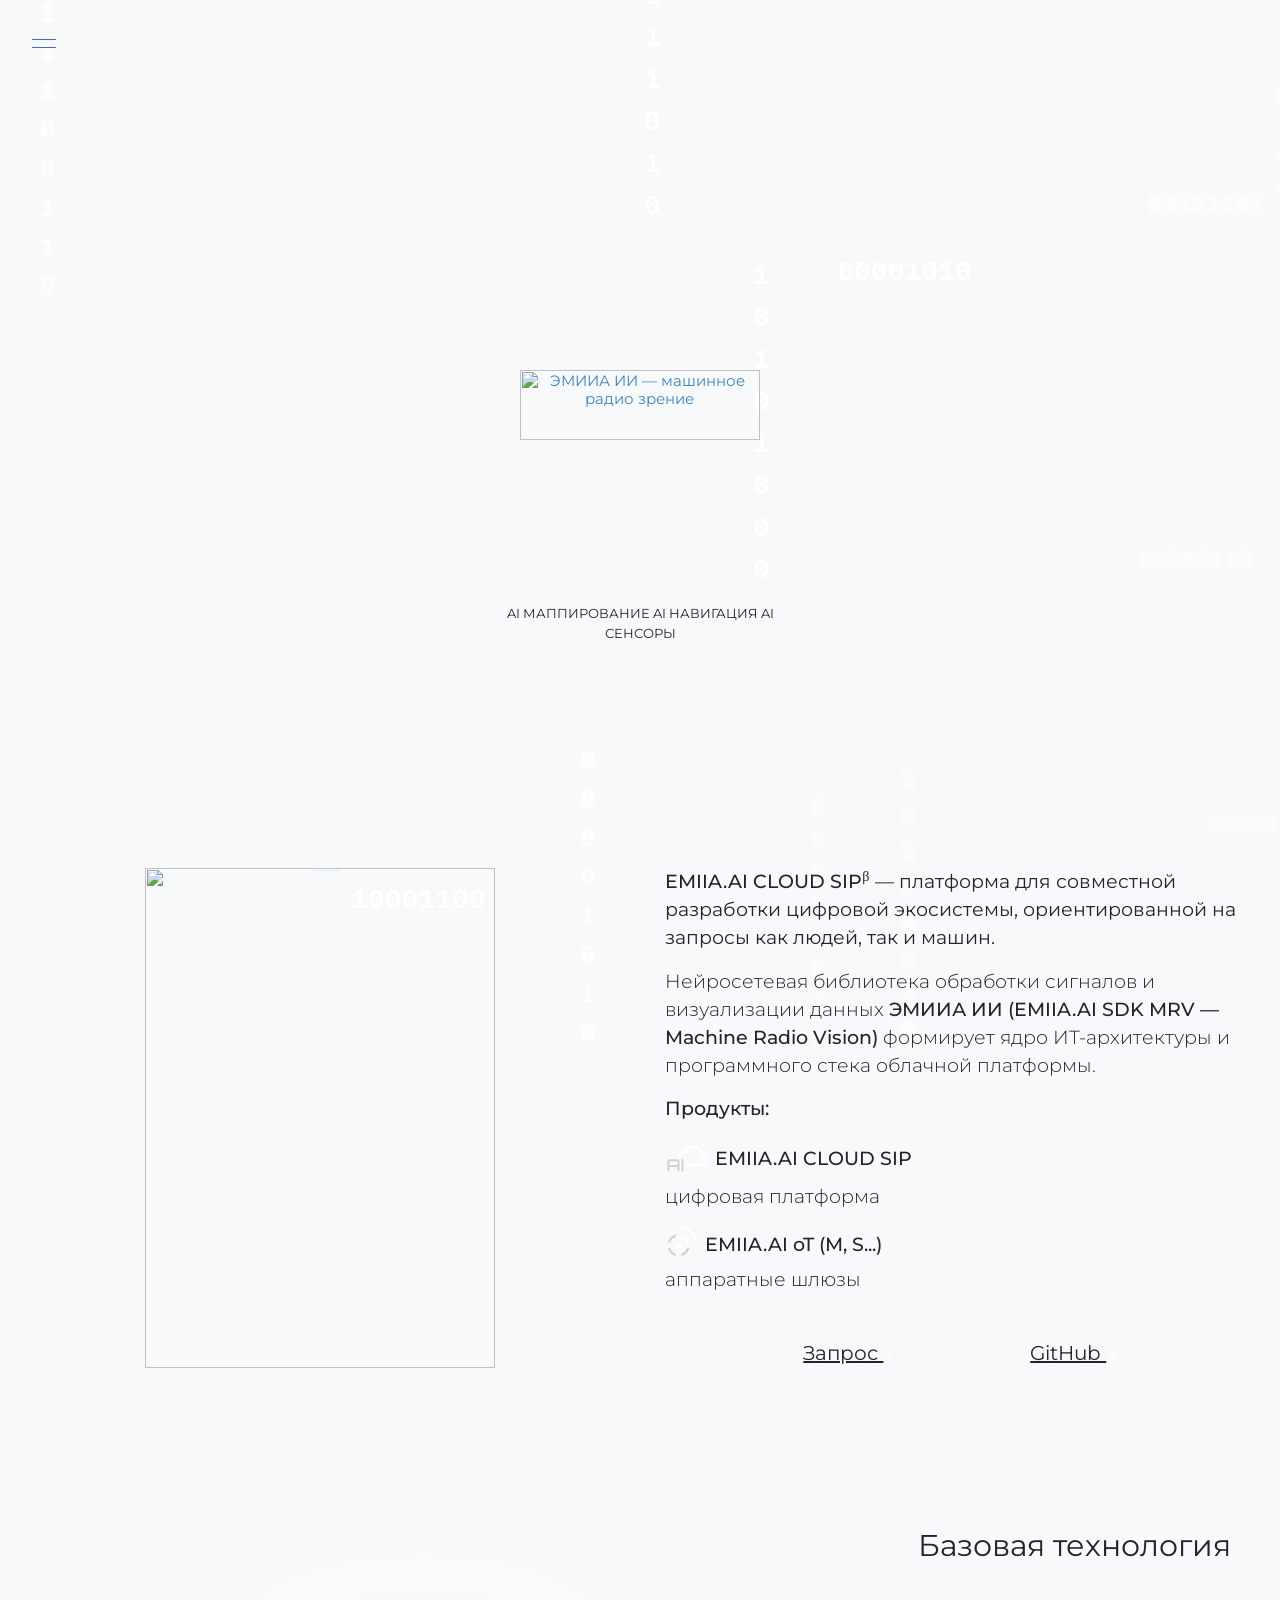
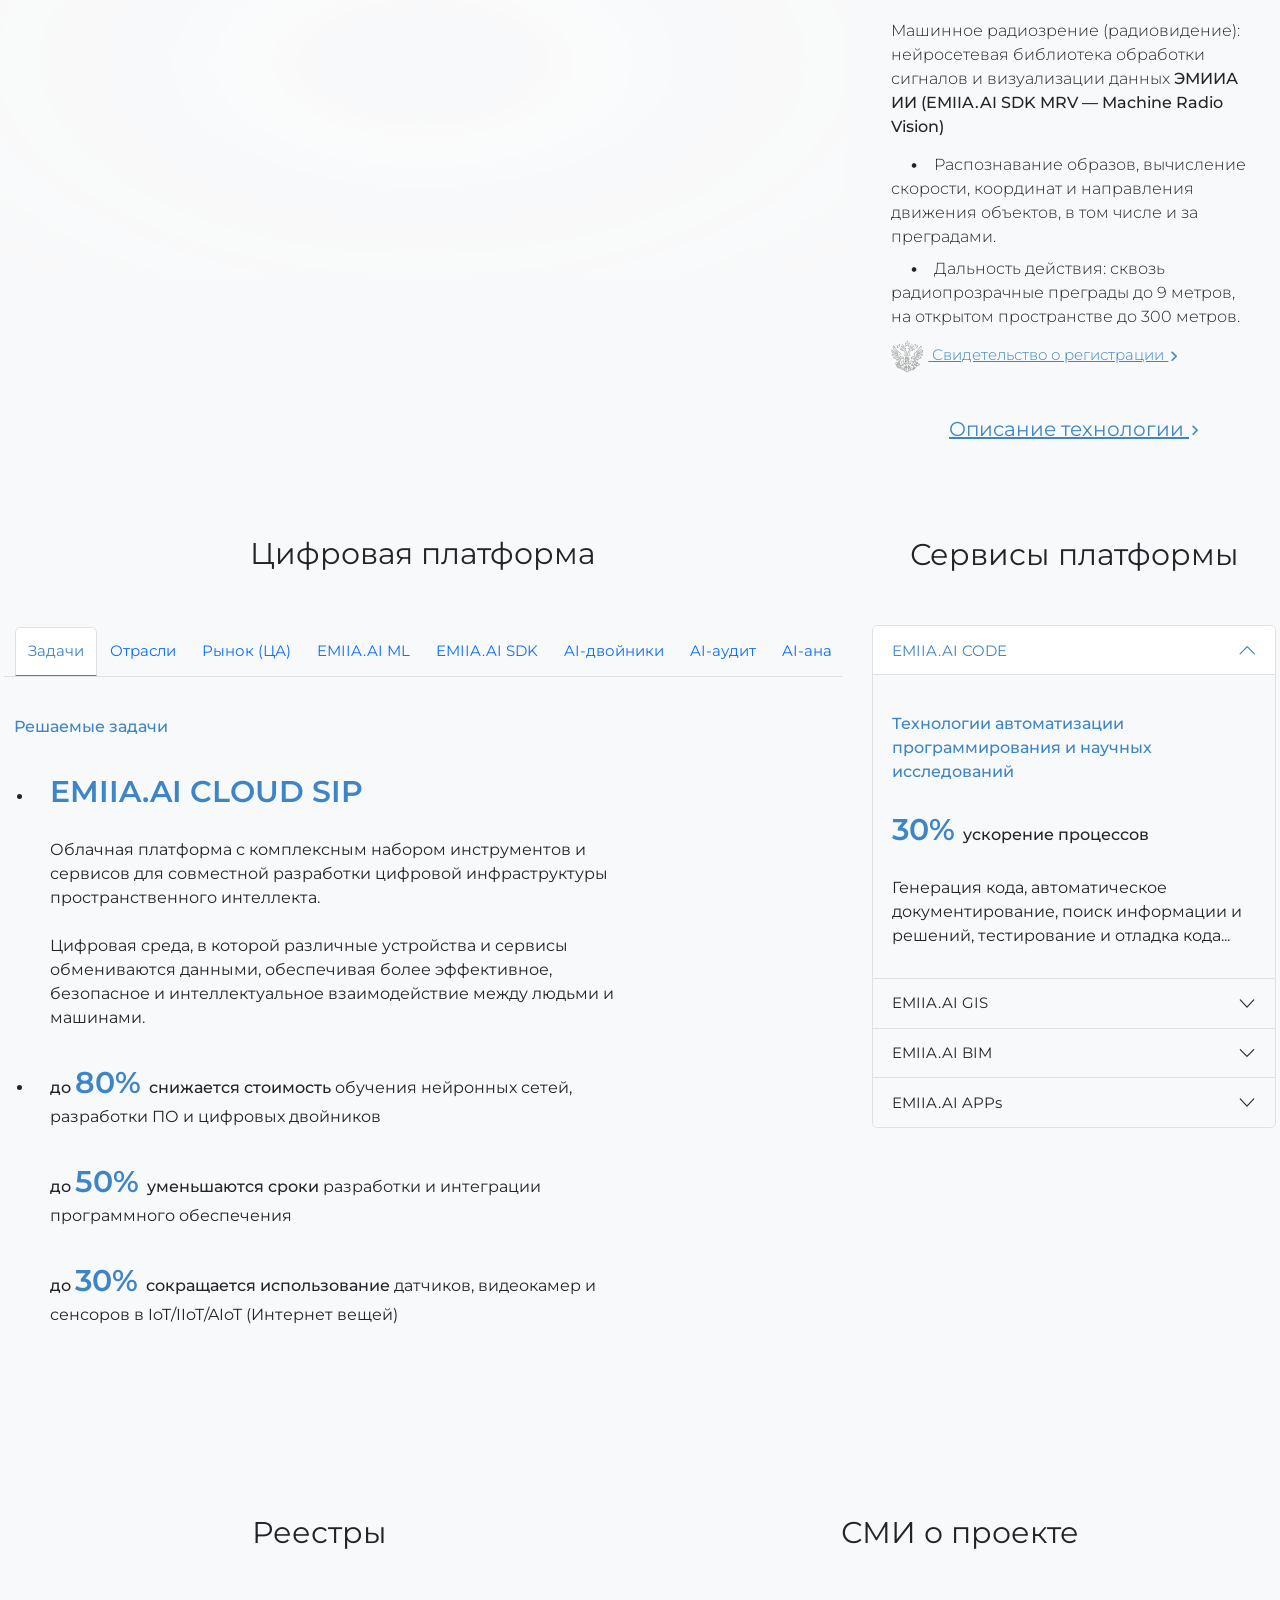
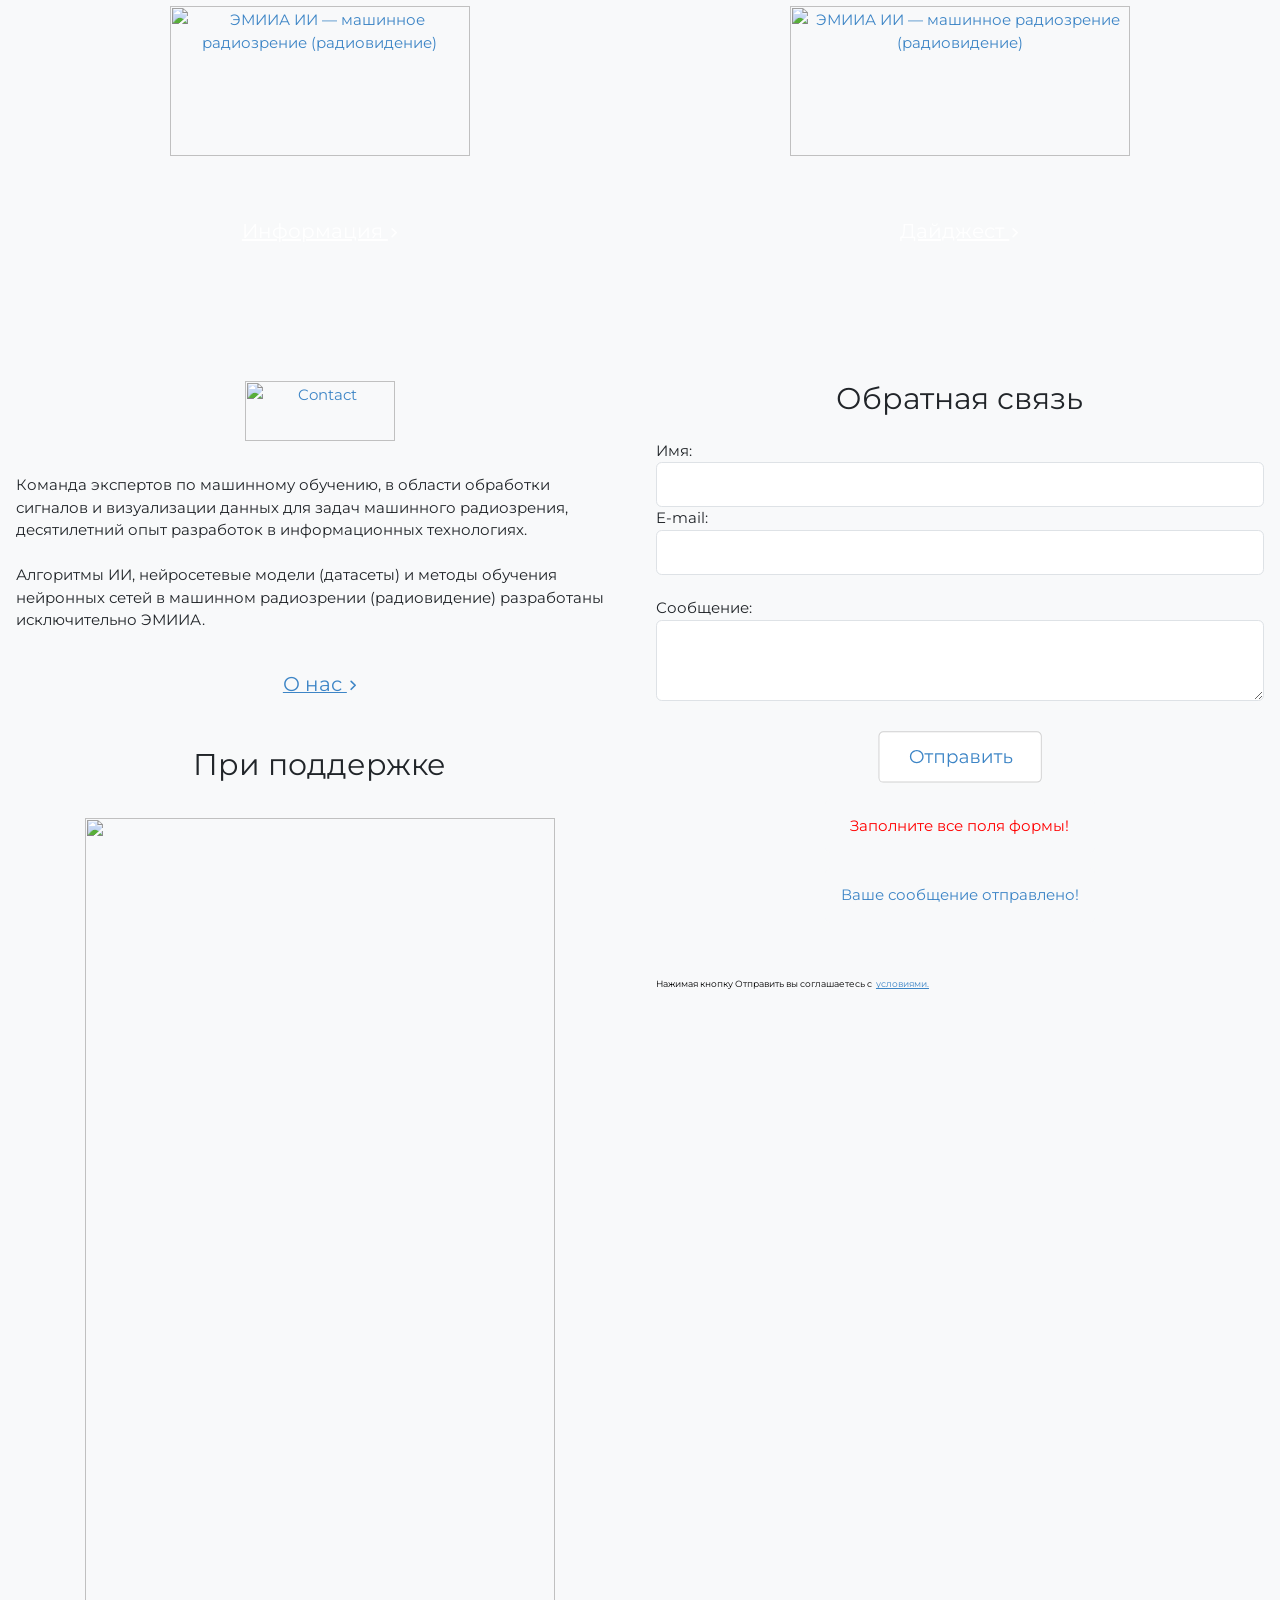
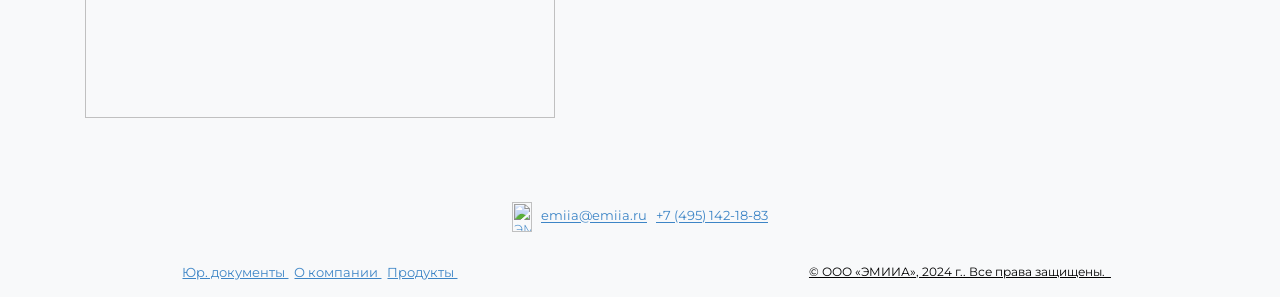
==== commit ccb0ffc8: "Update index.html" ====
--- a/index.html
+++ b/index.html
@@ -1,27 +1,125 @@
-<!DOCTYPE html><html lang="ru"><head>
+
+
+
+
+
+
+
+
+
+
+
+
+
+
+
+
+
+
+
+
+
+
+
+
+
+
+
+
+
+
+
+
+
+
+<html lang="ru"><head>
+<meta content="yes" name="apple-mobile-web-app-capable" />
   <meta charset="utf-8">
+  <meta content="yes" name="apple-mobile-web-app-capable" />
   <meta name="viewport" content="initial-scale=1, minimum-scale=1, maximum-scale=1, shrink-to-fit=no">
 	
 	
+    
+   <link rel='stylesheet' href='https://cdnjs.cloudflare.com/ajax/libs/uikit/3.15.0/css/uikit.min.css'>
+
+<link rel='stylesheet' href='/uikit.min.css'>
+
+
+<link rel='stylesheet' href='https://cdn.jsdelivr.net/npm/bootstrap@5.3.1/dist/css/bootstrap.min.css'>
+
+
+<link rel='stylesheet' href='/bootstrap.min.css'>
+
+ <style>
+    
+.nav .nav-item button.active {
+  background-color: transparent;
+  color: var(--bs-danger) !important;
+}
+.nav .nav-item button.active::after {
+  content: "";
+  border-bottom: 2px solid var(--bs-danger);
+  
+
+
+  
+  width: 100%;
+  position: absolute;
+  left: 0;
+  bottom: -1px;
+  border-radius: 5px 5px 0 0;
+}
+
+
+
+
+
+.tabbable .nav-tabs {
+   overflow-x: auto;
+   overflow-y:hidden;
+   flex-wrap: nowrap;
+}
+.tabbable .nav-tabs .nav-link {
+  white-space: nowrap;
+}
+
+        
+      
+  </style>
+
+
+
+
+
+  
+
+
+   
+
+
+
+    
+    
+    <style>
+-webkit-transform: translateZ(0);
+-webkit-transform: translate3d(0, 0, 0);
+-webkit-overflow-scrolling: touch;
+</style>
+
+
+<meta name="theme-color" content="#f8f9fa">
+<meta name="theme-color" content="lab(29.2345% 39.3825 20.0664)">
+
+
+<script>
+  content.ontouchstart = function (true) {};
+</script>
+    
+    
 
 	
 	
-<!-- Yandex.Metrika counter -->
-<script type="text/javascript" >
-   (function(m,e,t,r,i,k,a){m[i]=m[i]||function(){(m[i].a=m[i].a||[]).push(arguments)};
-   m[i].l=1*new Date();k=e.createElement(t),a=e.getElementsByTagName(t)[0],k.async=1,k.src=r,a.parentNode.insertBefore(k,a)})
-   (window, document, "script", "https://mc.yandex.ru/metrika/tag.js", "ym");
-
-   ym(62961328, "init", {
-        clickmap:true,
-        trackLinks:true,
-        accurateTrackBounce:true,
-        webvisor:true,
-        ecommerce:"dataLayer"
-   });
-</script>
-<noscript><div><img src="https://mc.yandex.ru/watch/62961328" style="position:absolute; left:-9999px;" alt="ЭМИИА ИИ — машинное радиозрение (радиовидение)" /></div></noscript>
-<!-- /Yandex.Metrika counter -->
+
 
 
 
@@ -64,8 +162,26 @@
 
 <link rel="stylesheet" href="https://www.emiia.ru/lib/w3-colors-2017.css">
 
+<link rel="stylesheet" href="/w3-colors-2017.css">
+
 <link rel="stylesheet" href="https://www.emiia.ru/forms.css">
 <link rel="stylesheet" href="/forms.css">
+
+
+
+
+
+
+
+
+
+
+
+
+
+
+
+
 
 
 
@@ -80,23 +196,23 @@
 
  
  <meta property="og:image" content="https://upload.emiia.ru/emiia20.png" />
-<meta property="og:url" content="https://www.emiia.ru/">
+<meta property="og:url" content="https://emiia.ru/">
 <meta property="og:title" content="ЭМИИА ИИ — машинное радиозрение (радиовидение)">
-<meta property="og:description" content="EMIIA.AI (ЭМИИА ИИ) — первое нейросетевое ПО для распознавания образов посредством радиоволн">
-
-
-
-  <title>ЭМИИА ИИ — машинное радиозрение (радиовидение)</title>
+<meta property="og:description" content="Пространственный интеллект: EMIIA.AI (ЭМИИА ИИ) — первое нейросетевое ПО для распознавания образов посредством радиоволн">
+
+
+
+  <title>Пространственный интеллект: ЭМИИА ИИ — машинное радиозрение (радиовидение)</title>
 	
 	
 	
-<meta name="Description" content="EMIIA.AI (ЭМИИА ИИ) — первое нейросетевое ПО для распознавания образов посредством радиоволн"/>
+<meta name="Description" content="Пространственный интеллект: EMIIA.AI (ЭМИИА ИИ) — первое нейросетевое ПО для распознавания образов посредством радиоволн"/>
   
   
   
   <link rel="shortcut icon" href="/favicon.ico" type="image/x-icon">
   
-  <meta name="Description" content="EMIIA.AI (ЭМИИА ИИ) — первое нейросетевое ПО для распознавания образов посредством радиоволн"/>
+  <meta name="Description" content="Пространственный интеллект: EMIIA.AI (ЭМИИА ИИ) — первое нейросетевое ПО для распознавания образов посредством радиоволн"/>
   <meta content='EMIIA.AI' name='apple-mobile-web-app-title'/>
   <link content='EMIIA.AI' href='https://upload.emiia.ru/emiia20.png' rel='apple-touch-icon' title='EMIIA AI — Machine Radio vision'/>
   
@@ -130,9 +246,13 @@
 
 
 
+
+
+
 </head>
 
 <body>
+
 
 
 
@@ -189,14 +309,7 @@
 
 
 
-<p><a href="https://www.emiia.ai"><img src="https://www.emiia.ai/animate6.svg" 
-  data-aos="zoom-out" data-aos-duration="2000" width="30" height="35" alt="ЭМИИА ИИ — машинное радио зрение" title="ЭМИИА ИИ — машинное радиозрение (радиовидение)"
-  z-index="3" ></a></p>
-
-      <div class="w3-center " href="https://www.emiia.ai">
-
-          </div>
-      </div>
+
 
   
       
@@ -219,7 +332,7 @@
 
 @import url('https://www.emiia.ru/css.css?family=Montserrat:100,100i,200,200i,300,300i,400,400i,500,500i,600,600i,700,700i,800,800i,900,900i&display=swap&subset=cyrillic');
 body {
-  font-family: font-family: Montserrat, "Montserrat";
+ font-family: Montserrat, "Montserrat";
   background: radial-gradient(circle, white, white);
   font-size: 14px;
 
@@ -243,10 +356,16 @@
   top: 19px;
   z-index: 20000;
   left: 1.4%;
+
 }
 
 #menu {
-  background: white;
+
+
+ position: sticky;
+  top: 0;
+
+  background: #f8f9fa;
   height: 100%;
   left: 0px;
   opacity: 0;
@@ -261,10 +380,31 @@
   z-index: 11000;
   
     
-  
-  
-  
-}
+    overflow-y: auto;
+
+    max-height: 700px;
+   
+   
+   
+height: max-content;
+height: min-content;
+height: fit-content;
+height: fit-content(20em);
+height: auto;
+
+width: 380px;
+
+max-width: 380px;
+
+
+
+max-height: 100%;
+  
+}
+
+
+
+
 #menu.open {
   opacity: 1;
   visibility: visible;
@@ -419,7 +559,7 @@
 
 /* средний  тег горизонтальная полоса*/
 .toggle-menu span {
-  background-color: #000;
+  background-color: red;
   content: "";
   display: block;
   height: 0px;
@@ -451,7 +591,10 @@
 
 /* Внутрений тег на закрытие толщина горизонтальной линии */
 .toggle-menu span:before, .toggle-menu span:after {
-  background-color: #000;
+  background-color: #446bb6;
+  box-shadow: 0px 0px 1px 1px rgba(244, 245, 250, 0.3) !important;
+
+  border-radius: 10px;
   content: "";
   display: block;
   height: 1.2px;
@@ -473,6 +616,9 @@
 
 
 
+
+
+
 /* Толщина горизонтальных линий и толщина строк*/
 .toggle-menu span:before {
   top: 3.7px;
@@ -513,8 +659,11 @@
 
 <script>
   window.console = window.console || function(t) {};
+  content.ontouchstart = function (true) {};
 </script>
 <script>
+
+
   if (document.location.search.match(/type=embed/gi)) {
     window.parent.postMessage("resize", "*");
   }
@@ -532,65 +681,278 @@
 
 
 
-<div id="menu" class="">
-
-<nav class="footer-nav">
+
+<link rel="stylesheet" href="https://cdn.jsdelivr.net/npm/bootstrap-icons@1.9.1/font/bootstrap-icons.css">
+
+<link rel="stylesheet" href="/bootstrap-icons.css">
+
+
+
+
+
+
+<style>
+
+.bi::before, [class^="bi-"]::before, [class*=" bi-"]::before {
+    display: unset;
+
+</style>
+
+
+ <!-- MENU -->
+
+
+<div id="menu" class="" >
+
+<nav class="footer-nav" >
+
+
+
+
+
+
 
 
 <br/>
     <br/>
-
-<a><p class="buttond" style="text-align: center"><a href="https://www.emiia.ai" target="_self" style="cursor: pointer; font-size:15.4px;  text-decoration: none; padding:0px; color:#3d85c6; background-color:transparent; border-radius:0px; border: 0px solid #000000; margin-left: 0%;"><img src="https://www.emiia.ai/logo.svg" width="150" height="35" alt="ЭМИИА ИИ — машинное радио зрение" title="ЭМИИА ИИ — машинное радиозрение (радиовидение)" ></a></p></a>
-
+    
+    
+    
+ 
+    
+    
+  
+    
+
+<a><p class="buttond" class="sticky" style="text-align: center; position: sticky; top: -0.1em;  border: 10px #f8f9fa;
+    background: #f8f9fa; padding: 31px; 
+    
+
+    
+background: rgb(248,249,250);
+background: linear-gradient(0deg, rgba(248,249,250,0.4852065826330533) 2%, rgba(248,249,250,0.8241421568627451) 29%, rgba(248,249,250,0.936186974789916) 73%, rgba(248,249,250,0.99781162464986) 83%);
+   
+    
+    ">
+    
+    
+   
+
+  
+  
+  <a  target="_self" style="cursor: pointer; font-size:15.4px;  text-decoration: none; padding:0px; color:#3d85c6; background-color:transparent; border-radius:0px; border: 0px solid #000000; margin-left: 0%; position: sticky;">&nbsp;&nbsp;<img src="https://www.emiia.ai/logo.svg" width="150" height="35" alt="ЭМИИА ИИ — машинное радио зрение" title="ЭМИИА ИИ — машинное радиозрение (радиовидение)" ></a>
+  
+  
+  
+
+  
+  
+  
+
+  
+  
+  </p></a>
+  
+
+
+
+
+
+
+
+
+<span style="color: black; font-size:18px; text-indent: 50px;">
+<p style=" color: #A0A0A0; text-align: left; font-size:18px; margin: 0 0 1.35rem;"><a href="https://www.emiia.ai" alt="ЭМИИА ИИ — машинное радиозрение"  title="EN"> <svg xmlns="http://www.w3.org/2000/svg" width="20" height="20" fill="currentColor" class="bi bi-translate" viewBox="0 0 16 18">
+  <path d="M4.545 6.714 4.11 8H3l1.862-5h1.284L8 8H6.833l-.435-1.286zm1.634-.736L5.5 3.956h-.049l-.679 2.022z"/>
+  <path d="M0 2a2 2 0 0 1 2-2h7a2 2 0 0 1 2 2v3h3a2 2 0 0 1 2 2v7a2 2 0 0 1-2 2H7a2 2 0 0 1-2-2v-3H2a2 2 0 0 1-2-2zm2-1a1 1 0 0 0-1 1v7a1 1 0 0 0 1 1h7a1 1 0 0 0 1-1V2a1 1 0 0 0-1-1zm7.138 9.995q.289.451.63.846c-.748.575-1.673 1.001-2.768 1.292.178.217.451.635.555.867 1.125-.359 2.08-.844 2.886-1.494.777.665 1.739 1.165 2.93 1.472.133-.254.414-.673.629-.89-1.125-.253-2.057-.694-2.82-1.284.681-.747 1.222-1.651 1.621-2.757H14V8h-3v1.047h.765c-.318.844-.74 1.546-1.272 2.13a6 6 0 0 1-.415-.492 2 2 0 0 1-.94.31"/>
+</svg> &nbsp;&nbsp;English </a></p>
+
+  
+
+
+
+
+
+<span><p class="lead" style="text-align: left;  font-size:17px; color: #3d85c6; text-indent: 50px;  margin: 0 0 1.3rem;">
+
+
+
+
+<a alt="ЭМИИА ИИ — машинное радио зрение"   title="Call" href="tel:+74951421883">
+
+<svg xmlns="http://www.w3.org/2000/svg" width="20" height="20" fill="currentColor" class="bi bi-telephone" viewBox="0 0 16 18">
+  <path d="M3.654 1.328a.678.678 0 0 0-1.015-.063L1.605 2.3c-.483.484-.661 1.169-.45 1.77a17.6 17.6 0 0 0 4.168 6.608 17.6 17.6 0 0 0 6.608 4.168c.601.211 1.286.033 1.77-.45l1.034-1.034a.678.678 0 0 0-.063-1.015l-2.307-1.794a.68.68 0 0 0-.58-.122l-2.19.547a1.75 1.75 0 0 1-1.657-.459L5.482 8.062a1.75 1.75 0 0 1-.46-1.657l.548-2.19a.68.68 0 0 0-.122-.58zM1.884.511a1.745 1.745 0 0 1 2.612.163L6.29 2.98c.329.423.445.974.315 1.494l-.547 2.19a.68.68 0 0 0 .178.643l2.457 2.457a.68.68 0 0 0 .644.178l2.189-.547a1.75 1.75 0 0 1 1.494.315l2.306 1.794c.829.645.905 1.87.163 2.611l-1.034 1.034c-.74.74-1.846 1.065-2.877.702a18.6 18.6 0 0 1-7.01-4.42 18.6 18.6 0 0 1-4.42-7.009c-.362-1.03-.037-2.137.703-2.877z"/>
+</svg>
+
+<strong>&nbsp;+7 (495) 142-18-83</strong></a>
+
+
+
+
+</p>
+  
+
+
+    
+    
+    
+    
+    
+    
+    
+    
+    <span><p class="lead" style="text-align: left;  font-size:18px; color: #3d85c6; text-indent: 50px; sticky;top: 2em; margin: 0 0 1.3rem; margin-bottom: 3ch;">
+
+
+
+
+<a alt="" title="Map" href="mailto:emiia@emiia.ai"> <svg xmlns="http://www.w3.org/2000/svg" width="20" height="20" fill="currentColor" class="bi bi-envelope" viewBox="0 0 16 18">
+  <path d="M0 4a2 2 0 0 1 2-2h12a2 2 0 0 1 2 2v8a2 2 0 0 1-2 2H2a2 2 0 0 1-2-2zm2-1a1 1 0 0 0-1 1v.217l7 4.2 7-4.2V4a1 1 0 0 0-1-1zm13 2.383-4.708 2.825L15 11.105zm-.034 6.876-5.64-3.471L8 9.583l-1.326-.795-5.64 3.47A1 1 0 0 0 2 13h12a1 1 0 0 0 .966-.741M1 11.105l4.708-2.897L1 5.383z"/>
+</svg> </a><a alt="ЭМИИА ИИ — машинное радио зрение"   title="E-mail send" href="mailto:emiia@emiia.ru"><strong>&nbsp;emiia@emiia.ru</strong></a>
+
+
+
+
+
+
+
+
+</p>
+  
+
+
+    
+    
+    
+    
+    
+    
+    
+    
+    
+    
+    
+    
+  
+  
+
+
+
+
+<span style="color: black; font-size:18px; text-indent: 50px; ">
+<p style="text-align: left, margin-left: 3em; ">
+
+
+
+
+
+
+
+<span style="color: black; font-size:18px; text-indent: 50px; "><p style="text-align: left, margin-left: 3em; "><a  href="https://www.emiia.ru/" alt="ЭМИИА ИИ — машинное радиозрение (радиовидение)"   title="Home">Главная</a>
 <br/>
-    <br/>
-
-
-
-
-
-<span style="color: black; font-size:18px; text-indent: 50px; "><p style="text-align: left, margin-left: 40px; "><a  href="https://www.emiia.ru/" alt="ЭМИИА ИИ — машинное радиозрение (радиовидение)"   title="Home">Home</a>
+
+
+
+
+<span style="color: black; font-size:18px;">
+<p style="text-align: left"><a href="https://www.emiia.ru/contact.html" alt="ЭМИИА ИИ — машинное радиозрение"   title="About Us">О нас</a>
+
+
 <br/>
 
+
+
+<span style="color: black; font-size:18px; "><p style="text-align: left margin-left: 40px;"><a  href="https://www.emiia.ru/contact.html" alt="ЭМИИА ИИ — машинное радиозрение"   title="Contact">Контакты</a>
+<br/>
+
+
+
+
+
+
+<span style="color: black; font-size:18px; "><p style="text-align: left margin-left: 40px;"><a  href="https://www.emiia.ru/preorder" alt="ЭМИИА ИИ — машинное радиозрение"   title="Preorder">Запрос</a>
+<br/>
+
+
+
+
+
+
 <span style="color: black; font-size:14px;">
-<p style="text-align: left"><a href="https://www.emiia.ru/contact.html" alt="ЭМИИА ИИ — машинное радиозрение"   title="About Us">About Us</a>
+<p style="text-align: left"><a href="https://www.emiia.ru/radiooptics.html" alt="ЭМИИА ИИ — машинное радиозрение"   title="Radio vision">Радиозрение</a>
 <br/>
 
-<span style="color: black; font-size:18px; "><p style="text-align: left margin-left: 40px;"><a  href="https://www.emiia.ru/contact.html" alt="ЭМИИА ИИ — машинное радиозрение"   title="Contact">Contact</a>
+
+<span style="color: black; font-size:14px;">
+<p style="text-align: left"><a href="https://www.emiia.ru/products.html" alt="ЭМИИА"   title="Products">Продукты</a>
 <br/>
 
 
+<span style="color: black; font-size:18px; "><p style="text-align: left margin-left: 40px;"><a  href="https://www.emiia.ru/projects.html" alt="ЭМИИА ИИ — машинное радиозрение"   title="Projects">Проекты </a>
+<br/>
+
+
+
+
 <span style="color: black; font-size:14px;">
-<p style="text-align: left"><a href="https://www.emiia.ru/radiooptics.html" alt="ЭМИИА ИИ — машинное радиозрение"   title="Radio vision">Radio vision</a>
+<p style="text-align: left"><a href="https://blog.emiia.ru/" alt="ЭМИИА ИИ — машинное радиозрение"   title="Blog">Блог компании </i></a>
 <br/>
 
-
 <span style="color: black; font-size:14px;">
-<p style="text-align: left"><a href="https://www.emiia.ru/products.html" alt="ЭМИИА"   title="Products">Products</a>
+<p style="text-align: left"><a href="https://www.emiia.ru/media.html" alt="ЭМИИА ИИ — машинное радиозрение"   title="Media">СМИ о проекте</a></p>
 <br/>
 
 
-<span style="color: black; font-size:18px; "><p style="text-align: left margin-left: 40px;"><a  href="https://www.emiia.ru/projects.html" alt="ЭМИИА ИИ — машинное радиозрение"   title="Projects">Projects</a>
+
+
+ 
+
+
+ 
+ 
+ 
+ 
+ <span style="color: #A0A0A0; font-size:18px; text-indent: 50px; margin: 0 0rem 1.3rem;">
+<p style="text-align: left"><a href="https://github.com/EMIIA" alt="ЭМИИА ИИ — машинное радиозрение"   title="GitHub"><svg xmlns="http://www.w3.org/2000/svg" width="22" height="22" fill="currentColor" class="bi bi-github" viewBox="0 0 16 18">
+  <path d="M8 0C3.58 0 0 3.58 0 8c0 3.54 2.29 6.53 5.47 7.59.4.07.55-.17.55-.38 0-.19-.01-.82-.01-1.49-2.01.37-2.53-.49-2.69-.94-.09-.23-.48-.94-.82-1.13-.28-.15-.68-.52-.01-.53.63-.01 1.08.58 1.23.82.72 1.21 1.87.87 2.33.66.07-.52.28-.87.51-1.07-1.78-.2-3.64-.89-3.64-3.95 0-.87.31-1.59.82-2.15-.08-.2-.36-1.02.08-2.12 0 0 .67-.21 2.2.82.64-.18 1.32-.27 2-.27s1.36.09 2 .27c1.53-1.04 2.2-.82 2.2-.82.44 1.1.16 1.92.08 2.12.51.56.82 1.27.82 2.15 0 3.07-1.87 3.75-3.65 3.95.29.25.54.73.54 1.48 0 1.07-.01 1.93-.01 2.2 0 .21.15.46.55.38A8.01 8.01 0 0 0 16 8c0-4.42-3.58-8-8-8"/>
+</svg> &nbsp;&nbsp;GitHub </a></p>
 <br/>
 
 
-<span style="color: black; font-size:14px;">
-<p style="text-align: left"><a href="https://github.com/EMIIA" alt="ЭМИИА ИИ — машинное радиозрение"   title="Software">Software</a>
-<br/>
-
-
-<span style="color: black; font-size:14px;">
-<p style="text-align: left"><a href="https://blog.emiia.ru/" alt="ЭМИИА ИИ — машинное радиозрение"   title="Blog">Blog</a>
-<br/>
-
-<span style="color: black; font-size:14px;">
-<p style="text-align: left"><a href="https://www.emiia.ru/media.html" alt="ЭМИИА ИИ — машинное радиозрение"   title="Media">Media</a>
-<br/>
-
-
-<span style="color: black; font-size:13px;">
-<p style="text-align: left; font-size:13px;"><a href="https://www.emiia.ai" alt="ЭМИИА ИИ — машинное радиозрение"  title="EN">EN</a></p>
-<br/>
+ 
+ 
+ 
+ 
+ 
+ 
+    
+    
+  
+
+
+
+
+
+     <span style="color: #A0A0A0; font-size:12px;"><p style="text-align: left;margin-left:-18px;"><a>© ООО «ЭМИИА», 2024 г.. Все права защищены.&nbsp;&nbsp;</a></p>
+     
+     
+     
+
+     
+   
+   
+   
+   <br/>
+
+    
+
+
+  </div>
+</div>
+
+  
+ 
+
 
 
 </div>
@@ -610,12 +972,229 @@
     </script>
 
 
-
-  
-
-
-
-</head>
+ <!-- MENU END-->
+ 
+ 
+ 
+ 
+ 
+ 
+ 
+ 
+ 
+ 
+ 
+ 
+ 
+ 
+ 
+ 
+ 
+ 
+ 
+ <style>  
+/* полоса прокрутки (скроллбар) */
+::-webkit-scrollbar {
+    width: 3px; /* ширина для вертикального скролла */
+    
+   height: 0px;
+
+ 
+       background-color: #f8f9fa;
+  
+
+}
+
+
+
+
+
+
+/* ползунок скроллбара */
+::-webkit-scrollbar-thumb {
+    background-color: #A0A0A0;
+    border-radius: 3em;
+    
+    
+    /* Стрелки */
+
+::-webkit-scrollbar-button:vertical:start:decrement {
+    
+    background-color: white;
+}
+
+::-webkit-scrollbar-button:vertical:end:increment {
+    
+    background-color: white;
+}
+
+::-webkit-scrollbar-button:horizontal:start:decrement {
+
+    background-color: white;
+}
+
+::-webkit-scrollbar-button:horizontal:end:increment {
+
+    background-color: white;
+}
+    
+    
+    
+
+
+
+
+/* Стрелки */
+
+::-webkit-scrollbar-button:vertical:start:decrement {
+    background: linear-gradient(120deg, #02141a 40%, rgba(0, 0, 0, 0) 41%),
+    linear-gradient(240deg, #02141a 40%, rgba(0, 0, 0, 0) 41%),
+    linear-gradient(0deg, #02141a 30%, rgba(0, 0, 0, 0) 31%);
+    background-color: transparent;
+}
+
+
+</style>
+ 
+ 
+ 
+ 
+ 
+ 
+ 
+ 
+ 
+ 
+ <style>
+
+.video-wrapper1 {
+    
+
+  
+    width: 100%;
+  
+  height:auto;
+    
+
+ object-fit: none;
+
+     
+-webkit-mask-box-image: -webkit-radial-gradient(white,transparent 250%);
+         
+            
+            
+           
+}
+
+.video-wrapper1 > video {
+    
+    vertical-align: middle;
+    border-radius: 0px 0px 0px 0px; 
+    
+
+
+  
+  width: 100%;
+  height: auto; 
+  
+
+
+
+
+
+}
+
+
+
+
+.video-wrapper1 > video.has-media-controls-hidden::-webkit-media-controls {
+    display: none;
+    
+
+    
+}
+
+
+
+.video-overlay-play-button {
+    box-sizing: border-box;
+
+    width: 100%;
+
+height: 100%;
+   
+    
+    padding: 10px calc(50% - 50px);
+    position: absolute;
+    top: 0;
+    left: 0;
+    display: block;
+    opacity: 1;
+    cursor: pointer;
+    
+    
+  
+ border-radius: 0px 0px 0px 0px; 
+
+
+
+background-position-x: center, center, center;
+
+background-position-y: center, center, center;
+
+background-repeat: no-repeat, no-repeat, no-repeat;
+         
+                  
+background-image: 
+    
+url("https://www.emiia.ru/relise/video3_4.svg"), url("https://www.emiia.ru/relise/ramka2.sv"), url("https://www.emiia.ru/relise/plat_emiia_3.3.3_svg.svg");
+  
+
+
+
+
+mask-image: linear-gradient(to top, transparent 0%, black 40%);
+
+
+
+
+background-size: 580px, 600px, 880px;         
+
+transition: opacity 150ms;
+
+
+}
+
+.video-overlay-play-button:hover {
+    opacity: 1;
+
+
+}
+
+
+.video-overlay-play-button.is-hidden {
+    display: none;
+
+}
+
+
+
+ 
+
+
+video[poster] {
+
+  
+  size: 53px 53px;
+}
+
+
+
+  
+</style>
+
+
+
 
 
 
@@ -627,35 +1206,39 @@
 
 
 <link rel="stylesheet" href="/lib/w3-colors-flat.css">
-<link rel="stylesheet" href="https://emiia.ai/lib/w3-colors-flat.css">
+<link rel="stylesheet" href="https://www.emiia.ai/lib/w3-colors-flat.css">
    
    <link rel="stylesheet" href="/lib/www./w3-colors-signal.css">
-   <link rel="stylesheet" href="https://emiia.ai/lib/w3-colors-signal.css">
+   <link rel="stylesheet" href="https://www.emiia.ai/lib/w3-colors-signal.css">
      
-   <link rel="stylesheet" href="https://emiia.ai/lib/w3-colors-2017.css">
+   <link rel="stylesheet" href="https://www.emiia.ai/lib/w3-colors-2017.css">
       <link rel="stylesheet" href="/lib/w3-colors-2017.css">
       
    <link rel="stylesheet" href="/lib/w3-colors-2018.css">
-   <link rel="stylesheet" href="https://emiia.ai/lib/w3-colors-2018.css">
+   <link rel="stylesheet" href="https://www.emiia.ai/lib/w3-colors-2018.css">
 
 <link rel="stylesheet" href="/lib/w3.css">
-<link rel="stylesheet" href="https:/emiia.ai/lib/w3.css">
-
-<link rel="stylesheet" href="https:/emiia.ai/site/emiia.css" rel="stylesheet">
+<link rel="stylesheet" href="https:/www.emiia.ai/lib/w3.css">
+
+<link rel="stylesheet" href="https:/www.emiia.ai/site/emiia.css" rel="stylesheet">
 <link rel="stylesheet" href="/site/emiia.css" rel="stylesheet">
 
-  <link rel="stylesheet" href="https://emiia.ru/montserrat.css">
+  <link rel="stylesheet" href="https://www.emiia.ru/montserrat.css">
     <link rel="stylesheet" href="/lib/montserrat.css">
     <link rel="stylesheet" href="https://fonts.googleapis.com/css?family=Montserrat">
     
     
     
     
-   <link rel="stylesheet" href="https://emiia.ai/w3-colors-ios.css">
-   <link rel="stylesheet" href="https://emiia.ai/w3-colors-metro.css">
+   <link rel="stylesheet" href="https://www.emiia.ai/w3-colors-ios.css">
+   <link rel="stylesheet" href="/w3-colors-ios.css">
+   <link rel="stylesheet" href="https://www.emiia.ai/w3-colors-metro.css">
+   <link rel="stylesheet" href="/w3-colors-metro.css">
    
 
 <link rel="stylesheet" href="https://www.w3schools.com/w3css/4/w3.css">
+
+<link rel="stylesheet" href="/w3.css">
 
 
 
@@ -714,990 +1297,216 @@
   
   
   
-    <style>
+
+
+
+
+
+
+<style>
+
+
 body {
-  margin: 0;
-  font-family: Montserrat, "Montserrat";
-}
-
-.hero-image {
-
-background-image: url("https://www.emiia.ai/animate58.svg");
-
-
-  background-color: #f8f9fa;
-  height: 800px;
-  background-position: right;
-  
-    background-repeat: no-repeat;
-  background-size: cover;
-  position: relative;
-
-}
-
-                input,
-                textarea {
-                    outline:none;
-                }
-
-  text-align: left;
-  position: absolute;
-  top: 50%;
-  left: 50%;
-  transform: translate(-50%, -50%);
+
+
+
+ 
+
+  z-index: -3;
+ background-color: #f8f9fa;
+
+  
+}
+
+.string {
+
+ background-color: #f8f9fa;
+
+ position: fixed;
+  
+  font-family: 'PT Mono', monospace;
+  font-size: 28px;
+  font-weight: 800;
   color: white;
-}
-
+  white-space: pre;
+  
+/*   filter: blur(4px); */
+  user-select: none;
+  cursor: default;
+  
+  
+ 
+  
+
+  
+}
 
 </style>
 
-<body>
-
-<div class="hero-image">
-  
-  
-  
- 
-
-
-
- <!-- EMIIA EMIIA EMIIA template -->
- 
- 
- 
- 
- 
- 
- 
-
-
-
-
-
-
-
-
-
-
-
-
-
-
-
-
-
-
-
-
-
-
-
-
-
-
-
-
-
-    
-      
-
-  
-
-
-   <section id="services" style="text-align: center">
-     
-        <div class="col-lg-8 mx-auto">
-        
-        
-
-
-  <br/>
-<br/>
-  <br/>
-<br/>
-  <br/>
-<br/>
-  <br/>
-  <br/>
-  <br/>
-  <br/>
-  <br/>
-  <br/>
-    <br/>
-  <br/>
-    <br/>
-  <br/>
-  <br/>
-  <br/>
-
-
-  
-
- 
-    
-
-     
-    <div class="wrapper" style=" font-size: 13px; text-align: right;">
-     
-
- 
-<div data-text></div>
-  
-
-  
-  <span class="item" >AI Navigation</span>
-  <span class="item" >AI Mapping</span>
-  <span class="item" >AI Sensor</span>
-
- </div> 
-
-
-  <h2><a><p class="buttond"  data-aos="fade-up"
-     data-aos-duration="3000"  style="text-align: center"><a href="https://www.emiia.ai" target="_self" style="cursor: pointer; font-size:15.4px;  text-decoration: none; padding:0px; color:#3d85c6; background-color:transparent; border-radius:0px; border: 0px solid #000000; margin-left: 0%;"><img src="https://www.emiia.ai/logo.svg" width="150" height="60" alt="ЭМИИА ИИ — машинное радио зрение" title="ЭМИИА ИИ — машинное радиозрение" ></a></p></a></h2>
-
-        
-          <p class="lead">первое нейросетевое ПО <br/>для распознавания образов<br/> посредством радиоволн</p>
-          
-     
- </div>       
-    
-    
-
-
-
-    
-  
-    
-  </div>
-</div>
-
-  </div>
-</div>
-
-  
-  </section>
-  
-  
-    </div>
-</div>
-
-  </div>
-</div>
-
-  
-  </section>
-
-
-
-
-
-
-
-
-
-
-
-
-
-
-
-
-
-
-
-
-
-
-
-  
-  <div class="w3-container ">
-</div>
-
-<div class="w3-row w3-border-no w3-2018-nebulas-blue">
-    <div class="container">
-      <div class="row">
-        <div class="col-lg-8 mx-auto">
-        <br/>
-        <br/>
-        <br/>
-        <br/>     
-    
-    <h1><p class="lead" style="text-align: center"><a target="_self" style="cursor: pointer; font-size:1px;  text-decoration: none; padding:0px; color:transparent; background-color:transparent; border-radius:0px; border: 0px solid #000000; margin-left: 0%;">Нейросетевые решения ЭМИИА - машинное радиозрение/радиовидение (SaaS/Edge computing)</a></h1></p> 
-           
-           
-           </div>
-      </div>
-    </div>
-  
-     
-
-  </section>
- 
-
-
-
-
-
-
-
-
-
-
-
-
-<div class="w3-container ">
-</div>
-
-<div class="w3-row w3-border-50 w3-2018-nebulas-blue">
-  <div class="w3-container w3-half"> 
-
-<p class="buttond" data-aos="fade-up"
-     data-aos-duration="2000" style="text-align: center"><a href="https://www.emiia.ai" target="_self" style="cursor: pointer; font-size:1px;  text-decoration: none; padding:0px; color:#3d85c6; background-color:transparent; border-radius:0px; border: 0px solid #000000; margin-left: 0%;"><img src="https://www.emiia.ai/animate53.svg" width="300" height="400" alt="ЭМИИА ИИ — машинное радио зрение" title="ЭМИИА ИИ — машинное радиозрение" font-size="1px" ></a><p class="lead" style="text-align: center">    </p>
-     
-<br/>
-
-  </div>
-  
-
-
-
-
-
-
-
-
-
-
- 
-  <div class="w3-container w3-half " >
- 
-    
-    <p class="lead" style="text-align: left">Распознавание образов, детекция, вычисление скорости, координат и направления движения объектов, в том числе и за радиопрозрачными преградами.</p> 
-    
-    
-    
-  <p class="lead" style="text-align: left">Дальность действия: сквозь радиопрозрачные преграды до 9 метров, на открытом пространстве до 300 метров.</p>
-    
-   
-
-
-
-
-<p class="buttond" data-aos="zoom-in" data-aos-duration="2000" style="text-align: center">
-
-
-<a href="https://www.emiia.ru/preorder.html" target="_self" style="cursor: pointer; font-size:15.4px;  text-decoration: none; padding:0px; color:#3d85c6; background-color:transparent; border-radius:0px; border: 0px solid #000000; margin-left: 0%; "><img src="https://analytics.emiia.ai/svg/pin.svg" width="340" height="220" alt="ЭМИИА ИИ — машинное радиозрение"   title="ЭМИИА ИИ — машинное радиозрение"></a></p>
-
-    
-
-    
-  </div>
-</div>
-</div>
-
-
-  </div>
-</div>
-
-  
-  </section>
-  
-
-
-
-
-
-
-
-
-
-
-
-  
-  
-
-  
-    
-    
-           
-           </div>
-      </div>
-    </div>  
-     
-
-
-
-    
-
-  </div>
-</div>
-
-  
-  </section>
-
-
-
-
-
-
-
-
-
-
-
-
-
-
-
-
-
-
-
-
-
-
-
-
-
-
-
-
-
-
-        
-        
-        
-
-
-<div class="w3-row w3-border-no w3-2018-nebulas-blue">
-  <div class="w3-container w3-half"> 
-
-  
- 
-
-<ul>
-              <li>SDK & Embed, API (SaaS/Edge): по запросу</li>
-              <li>Бизнес-аналитика: по запросу</li>
-            <li>Приложение (одно устройство): бесплатно</li>
-            <li>Приложение (пять устройств): $3-8</li>
-            <li>Устройства, антенны и контроллеры <br/>cо встроенной технологией: от $8</li>
-         
-     
-  
-          </ul>
-     
- 
-
-  </div>
-  
- 
- 
- 
- 
- 
- 
-  <div class="w3-container w3-half " >
- 
-
-       <p class="buttond" style="text-align: center">
-       
-
-       
-       
-<svg xmlns="http://www.w3.org/2000/svg" width="148.025" height="46.626"><rect width="46.178" height="45.765" x="68.398" y=".43" fill="none" stroke="white" stroke-dashoffset=".337" stroke-linejoin="round" stroke-width=".86" rx="10.116" ry="10.89"/><g style="line-height:1.25" stroke-width=".265" aria-label="API" font-family="Orbitron" font-size="2.822" fill="white" font-weight="400"><path style="-inkscape-font-specification:Orbitron" d="M4.741 13.13h5.887q.613 0 1.042.428.43.43.43 1.043v7.358h-.994v-3.225H4.263v3.225H3.27V14.6q0-.613.429-1.043.43-.429 1.042-.429zm-.478 4.61h6.843V14.6q0-.195-.147-.33-.135-.147-.331-.147H4.74q-.196 0-.343.147-.135.135-.135.33zM13.497 13.141h7.358q.613 0 1.042.43.43.429.43 1.042v2.588q0 .613-.43 1.042-.429.43-1.042.43h-5.887q-.11 0-.478-.05v3.336h-.993zm7.836 4.06v-2.588q0-.196-.147-.331-.135-.147-.331-.147h-5.887q-.196 0-.343.147-.135.135-.135.331v2.588q0 .196.135.33.147.136.343.136h5.887q.196 0 .33-.135.148-.135.148-.331zM23.21 21.959v-8.83h.993v8.83z"/></g><g style="line-height:1.25" stroke-width=".265" aria-label="SDK" font-family="Orbitron" fill="white" font-size="2.822" font-weight="400"><path style="-inkscape-font-specification:Orbitron" d="M8.83 30.94v.343h-.994v-.343q0-.196-.147-.331-.135-.147-.33-.147H1.471q-.197 0-.344.147-.135.135-.135.33v1.975q0 .197.135.331.147.135.344.135h5.886q.613 0 1.043.43.429.429.429 1.042v1.974q0 .614-.43 1.043-.429.429-1.042.429H1.472q-.614 0-1.043-.43Q0 37.44 0 36.827v-.343h.993v.343q0 .197.135.344.147.135.344.135h5.886q.196 0 .331-.135.147-.147.147-.344v-1.974q0-.196-.147-.331-.135-.135-.33-.135H1.471q-.614 0-1.043-.43Q0 33.529 0 32.915V30.94q0-.613.43-1.043.428-.429 1.042-.429h5.886q.613 0 1.043.43.429.429.429 1.042zM10.17 29.468h7.358q.613 0 1.042.43.43.429.43 1.042v5.886q0 .614-.43 1.043-.429.429-1.042.429H10.17zm7.836 7.358V30.94q0-.196-.147-.331-.135-.147-.331-.147H11.64q-.196 0-.343.147-.135.135-.135.33v5.887q0 .197.135.344.147.135.343.135h5.887q.196 0 .331-.135.147-.147.147-.344zM27.522 29.468h1.276l-3.691 4.415 3.703 4.415h-1.288l-3.286-3.912H21.39v3.912h-1.006v-8.83h1.006v3.912h2.845z"/></g><g style="line-height:1.25" fill="white">
-
-
-<path style="-inkscape-font-specification:Orbitron" stroke-width=".364" d="M102.123 13.033v2.559H83.925v7.519h14.628v2.59H83.925v7.52h18.198v2.559H81.366V13.033z" aria-label="E" font-family="Orbitron" font-size="7.27" font-weight="400"/></g><g style="line-height:1.25;-inkscape-font-specification:Montserrat" stroke-width="1.15" fill="white" aria-label="10100110" font-family="Montserrat" font-size="6.132" font-weight="400"><path style="-inkscape-font-specification:Montserrat" d="M36.755 27.093q-.497 0-.889-.264-.386-.264-.607-.754-.215-.497-.215-1.165 0-.669.215-1.159.22-.497.607-.76.392-.264.89-.264.496 0 .882.264.392.263.613.76.221.49.221 1.159 0 .668-.22 1.165-.222.49-.614.754-.386.264-.883.264zm0-.405q.374 0 .656-.208.288-.209.448-.607.16-.399.16-.963t-.16-.963q-.16-.398-.448-.607-.282-.208-.656-.208-.374 0-.662.208-.282.209-.442.607-.16.399-.16.963t.16.963q.16.398.442.607.288.208.662.208zM40.282 22.764v4.292h-.442v-3.9H38.83v-.392zM43.019 27.093q-.497 0-.89-.264-.386-.264-.607-.754-.214-.497-.214-1.165 0-.669.214-1.159.221-.497.608-.76.392-.264.889-.264.496 0 .883.264.392.263.613.76.22.49.22 1.159 0 .668-.22 1.165-.221.49-.613.754-.387.264-.883.264zm0-.405q.374 0 .656-.208.288-.209.447-.607.16-.399.16-.963t-.16-.963q-.16-.398-.447-.607-.282-.208-.656-.208-.374 0-.663.208-.282.209-.441.607-.16.399-.16.963t.16.963q.16.398.441.607.289.208.663.208zM46.545 22.764v4.292h-.441v-3.9h-1.012v-.392zM49.282 27.093q-.497 0-.889-.264-.386-.264-.607-.754-.215-.497-.215-1.165 0-.669.215-1.159.22-.497.607-.76.392-.264.89-.264.496 0 .882.264.393.263.613.76.221.49.221 1.159 0 .668-.22 1.165-.221.49-.614.754-.386.264-.883.264zm0-.405q.374 0 .656-.208.288-.209.448-.607.16-.399.16-.963t-.16-.963q-.16-.398-.448-.607-.282-.208-.656-.208-.374 0-.662.208-.282.209-.442.607-.159.399-.159.963t.16.963q.159.398.44.607.29.208.663.208zM53.342 27.093q-.497 0-.889-.264-.386-.264-.607-.754-.215-.497-.215-1.165 0-.669.215-1.159.22-.497.607-.76.392-.264.89-.264.496 0 .882.264.393.263.613.76.221.49.221 1.159 0 .668-.22 1.165-.221.49-.614.754-.386.264-.883.264zm0-.405q.374 0 .656-.208.288-.209.448-.607.16-.399.16-.963t-.16-.963q-.16-.398-.448-.607-.282-.208-.656-.208-.374 0-.662.208-.282.209-.442.607-.16.399-.16.963t.16.963q.16.398.442.607.288.208.662.208zM56.869 22.764v4.292h-.442v-3.9h-1.011v-.392zM59.084 22.764v4.292h-.441v-3.9h-1.012v-.392zM61.821 27.093q-.496 0-.889-.264-.386-.264-.607-.754-.215-.497-.215-1.165 0-.669.215-1.159.22-.497.607-.76.393-.264.89-.264.496 0 .882.264.393.263.613.76.221.49.221 1.159 0 .668-.22 1.165-.221.49-.614.754-.386.264-.883.264zm0-.405q.374 0 .656-.208.289-.209.448-.607.16-.399.16-.963t-.16-.963q-.16-.398-.448-.607-.282-.208-.656-.208-.374 0-.662.208-.282.209-.441.607-.16.399-.16.963t.16.963q.159.398.441.607.288.208.662.208z"/></g><g style="line-height:1.25;-inkscape-font-specification:Montserrat" stroke-width="1.15" aria-label="10100110" font-family="Montserrat" font-size="6.132" font-weight="400" fill="white"><path style="-inkscape-font-specification:Montserrat" d="M121.242 27.08q-.497 0-.889-.263-.386-.264-.607-.755-.215-.496-.215-1.165 0-.668.215-1.159.22-.496.607-.76.392-.264.89-.264.496 0 .882.264.393.264.613.76.221.49.221 1.16 0 .668-.22 1.164-.221.49-.614.755-.386.263-.883.263zm0-.404q.374 0 .656-.209.288-.208.448-.607.16-.399.16-.963t-.16-.962q-.16-.399-.448-.607-.282-.209-.656-.209-.374 0-.662.209-.282.208-.442.607-.159.398-.159.962t.16.963q.159.399.44.607.29.209.663.209zM124.769 22.751v4.292h-.442v-3.9h-1.011v-.392zM127.506 27.08q-.497 0-.89-.263-.386-.264-.606-.755-.215-.496-.215-1.165 0-.668.215-1.159.22-.496.607-.76.392-.264.889-.264.496 0 .883.264.392.264.613.76.22.49.22 1.16 0 .668-.22 1.164-.22.49-.613.755-.387.263-.883.263zm0-.404q.374 0 .656-.209.288-.208.447-.607.16-.399.16-.963t-.16-.962q-.159-.399-.447-.607-.282-.209-.656-.209-.374 0-.663.209-.282.208-.441.607-.16.398-.16.962t.16.963q.16.399.441.607.289.209.663.209zM131.032 22.751v4.292h-.441v-3.9h-1.012v-.392zM133.77 27.08q-.497 0-.89-.263-.386-.264-.607-.755-.215-.496-.215-1.165 0-.668.215-1.159.22-.496.607-.76.393-.264.89-.264.496 0 .882.264.393.264.613.76.221.49.221 1.16 0 .668-.22 1.164-.221.49-.614.755-.386.263-.883.263zm0-.404q.373 0 .655-.209.289-.208.448-.607.16-.399.16-.963t-.16-.962q-.16-.399-.448-.607-.282-.209-.656-.209-.374 0-.662.209-.282.208-.441.607-.16.398-.16.962t.16.963q.159.399.441.607.288.209.662.209zM137.83 27.08q-.497 0-.89-.263-.386-.264-.607-.755-.215-.496-.215-1.165 0-.668.215-1.159.22-.496.607-.76.393-.264.89-.264.496 0 .882.264.393.264.613.76.221.49.221 1.16 0 .668-.22 1.164-.221.49-.614.755-.386.263-.883.263zm0-.404q.373 0 .655-.209.288-.208.448-.607.16-.399.16-.963t-.16-.962q-.16-.399-.448-.607-.282-.209-.656-.209-.374 0-.662.209-.282.208-.442.607-.159.398-.159.962t.16.963q.159.399.441.607.288.209.662.209zM141.356 22.751v4.292h-.442v-3.9h-1.011v-.392zM143.572 22.751v4.292h-.442v-3.9h-1.012v-.392zM146.308 27.08q-.496 0-.889-.263-.386-.264-.607-.755-.214-.496-.214-1.165 0-.668.214-1.159.22-.496.607-.76.393-.264.89-.264.496 0 .882.264.393.264.613.76.221.49.221 1.16 0 .668-.22 1.164-.221.49-.614.755-.386.263-.883.263zm0-.404q.374 0 .656-.209.289-.208.448-.607.16-.399.16-.963t-.16-.962q-.16-.399-.448-.607-.282-.209-.656-.209-.374 0-.662.209-.282.208-.441.607-.16.398-.16.962t.16.963q.159.399.441.607.288.209.662.209z"/></g></svg>
-
-
-&nbsp;  
-
-
-
-
-
-
-
-
-       <svg xmlns="http://www.w3.org/2000/svg" width="45.616" height="51.639">
-
-
-
-<path d="M33.535 35.115a.972.972 0 0 1-.257.659 13.915 13.915 0 0 1-10.237 4.508c-3.953 0-7.73-1.692-10.359-4.642a.977.977 0 0 1 1.458-1.3 11.933 11.933 0 0 0 8.901 3.99c3.336 0 6.543-1.413 8.797-3.875a.976.976 0 0 1 1.697.66zM33.532 17.7a.976.976 0 0 1-1.696.66 11.954 11.954 0 0 0-8.795-3.874 11.931 11.931 0 0 0-8.898 3.989.977.977 0 0 1-1.458-1.3 13.885 13.885 0 0 1 10.356-4.642 13.91 13.91 0 0 1 10.235 4.508.971.971 0 0 1 .256.66z">
-<animate dur="2s" values="white; #4e86b1; #d7d7d7; white" keyTimes="0; 0.5; 0.7; 1" attributeName="fill" repeatCount="indefinite"/></path>
-
-
-
-<path d="M40.653 42.62c0 .25-.095.499-.285.69-4.685 4.696-10.92 7.282-17.553 7.282-6.7 0-12.978-2.63-17.676-7.405a.976.976 0 1 1 1.392-1.37c4.328 4.4 10.111 6.822 16.284 6.822a22.693 22.693 0 0 0 16.171-6.709.976.976 0 0 1 1.667.69zM40.653 9.454a.976.976 0 0 1-1.667.69 22.7 22.7 0 0 0-16.171-6.707c-6.173 0-11.956 2.423-16.284 6.822a.977.977 0 0 1-1.392-1.37c4.699-4.775 10.976-7.404 17.676-7.404 6.633 0 12.866 2.585 17.553 7.28.19.19.285.44.285.69z" fill="white">
-<animate dur="3s" values="white; #4e86b1; #d7d7d7; white" keyTimes="0; 0.1; 0.5; 1" attributeName="fill" repeatCount="indefinite"/></path>
-
-
-
-<path d="M28.194 26.651a4.992 4.992 0 0 1-4.986 4.986 4.991 4.991 0 0 1-4.986-4.986 4.991 4.991 0 0 1 4.986-4.985 4.992 4.992 0 0 1 4.986 4.985zm-8.019 0a3.036 3.036 0 0 0 3.033 3.034 3.037 3.037 0 0 0 3.033-3.034 3.036 3.036 0 0 0-3.033-3.033 3.036 3.036 0 0 0-3.033 3.033z">
-<animate dur="5s" values="white; #4e86b1; #d7d7d7; white" keyTimes="0; 0.5; 0.7; 1" attributeName="fill" repeatCount="indefinite"/></path>
-
-
-
-
-    <animateTransform
-       dur="10s"
-       begin="0s"
-       to="+360 0 0"
-       from="000 0 0"
-       type="rotate"
-       repeatCount="indefinite"
-       attributeName="transform" />
-
-</svg>
-
-
-    
-   
-  <span style="color: white; caret-color #5729e9"><p class="lead" style="text-align: center">
-  
-  <br/>
-  <a class="ex1" href="https://www.emiia.ru/preorder" alt="ЭМИИА"   title="Preorder"><strong>Предзаказ&nbsp;</strong><svg  xmlns="http://www.w3.org/2000/svg" width="10.283" height="14.283" viewBox="0 0 5.69 6.10"><path d="M2.282 5.26l2.250-2.231L2.292.902" fill="none" stroke="white" stroke-width=".9" stroke-linecap="round" stroke-linejoin="round"/></svg></a>&nbsp;&nbsp;&nbsp;<a class="ex1" href="https://github.com/EMIIA" alt="ЭМИИА ИИ — машинное ради озрение"   title="Software"><strong>GitHub&nbsp;</strong><svg  xmlns="http://www.w3.org/2000/svg" width="10.283" height="14.283" viewBox="0 0 5.69 6.10"><path d="M2.282 5.26l2.250-2.231L2.292.902" fill="none" stroke="white" stroke-width=".9" stroke-linecap="round" stroke-linejoin="round"/></svg></a></p>
-  
-  
-  
-          <br/>
-           <br/>
-<br/>
-
-
-
-
-
-
-    
-
-    
-  </div>
-</div>
-</div>
-
-
-  </div>
-</div>
-
-  
-  </section>
-  
-
-
-
-
-
-
-
-
-
-
-
-
-
-
-
-
-
-
-
-
-
-
-  
-
-
-
-
-    
-
-
-  
-  
-
-  
-    
-    
-           
-           </div>
-      </div>
-    </div>  
-     
-
-
-
-    
-
-  </div>
-</div>
-
-  
-  </section>
-
-
-
-
-
-
-
-
-
-
-
-
-
-
-
-
-
-
-
-
-
-
-
-
-
-
-
-
-
-
-
-
-
- <section id="services" class="bg-light">
-    <div class="container">
-      <div class="row">
-        <div class="col-lg-9 mx-auto">
-        <br/>
-        <br/>
-        <br/>
-  
-       
-            
-
-<p  style="text-align: left">На 2025 год больше пятнадцати миллиардов устройств будут подключены к Wi-Fi сети. Каждое устройство с Wi-Fi потенциально является аппаратной базой для программного сенсора ЭМИИА (EMIIA.AI).</p> 
-
-<p  style="text-align: left">Глобальный рынок аппаратных датчиков, включая интеллектуальные сенсоры к 2025 году составит 35 миллиардов долларов. Исследователи Consulting Group установили, что сенсоры, камеры, датчики, системы автопарковки и «силиконовые мозги» добавят к стоимости современного обычного автомобиля до $15 тысяч.</p>
-
-<p  style="text-align: left">Интеллектуальные сенсоры EMIIA.AI замещают программно более 30% датчиков, средств AI-навигации, ADAS, автоматизации и безопасности.</p>
-
-  
-  
-  
-  
-  
-        
-  </div>
-</div>
-  </div>
-  
-  
- 
-
-      </div>
-    </div> 
-    
-        
-
-  </div>
-</div>
-
-  
-  </section>
-
-
-
-
-
-
-
-
-
-
-
-
-
-
-
-
-
-
-
-
-
-
-
-
-
-  <section id="services" class="bg-light">
-    <div class="container">
-      <div class="row">
-        <div class="col-lg-9 mx-auto">
-        <br/>
-        <br/>
-  
-  
-          <h2 style="text-align: center">Базовая технология</h2>
-        <br/>
-        <br/>
-        
-      
-      
-        
-
-    
-    
-    
-    <a><p style="text-align: center" data-aos="fade-up" data-aos-duration="3000" ><a href="https://www.emiia.ai"><img src="https://www.emiia.ai/emiia143.svg" 
-  width="45" height="73" alt="ЭМИИА ИИ – машинное радио зрение"   title="ЭМИИА ИИ — машинное радиозрение (радиовидение)" ></a></p></a>
-      
-      
-
-  <br/>
-        
-        
-  
-              <p class="lead" style="text-align: left">Машинное радиозрение (радиовидение): нейросетевая библиотека обработки сигналов и визуализации данных (SDK & Embed, API).</p>
-        
-        
- 
-        
-        
-        
-        <p class="lead" style="text-align: left"> AI Sensor-SLAM/RTLS (Simultaneous localization and mapping, Real-time Locating Systems):</p>
-        
-         <ul>
-            <li>AI Navigation</li>
-            <li>AI Mapping</li>
-            <li>AI Sensor</li>
-            </ul>       
-            
-            
-            
-            <p class="lead" style="text-align: left"> Сферы применения:</p>
-        
-         <ul>
-            <li>IoT/IIoT: робомобили, дроны, <br/>аналитика, Industry 4.0, Smart Home, ...</li>
-            </ul>
-            
-
-            
-            
-                        <p class="lead" style="text-align: left"> Требования:</p>
-        
-         <ul>
-            <li>ПО ЭМИИА (EMIIA.AI)</li>
-            <li>ОС: Windows, Linux или Android</li>
-            <li>Wi-Fi модуль 2,4/5 ГГц</li>
-            </ul> 
-            
-            <p class="lead" style="text-align: left"> Классификация:</p>
-        
-         <ul>
-            <li>Интеллектуальный программный сенсор (сквозная цифровая технология)</li>
-            </ul> 
-            
-            
-                <section id="services" class="bg-light" style="text-align: left">
-    <div class="container" style="text-align: left">
-
-        <br/>
-        
-        
-  </div>
-</div>
-  </div>
-
-  
-<section>
-
-<section id="services" class="bg-light" style="text-align: left">
-    <div class="container">
-    <div class="col-lg-9 mx-auto">
-      <div class="row">
-        
-
-
-
-                    
-
-
-     <span><a  style="text-align: left;  font-size:9px; color: black;"alt="ЭМИИА ИИ — машинное радиозрение (радиовидение)"   title="Privacy"> <strong>!</strong> Техническое описание ограничено, разработка в процессе патентования. Технология относится к области радиовидения.
-Разработка может получить дальнейшее развитие в направлении квантовых технологий (квантовые сенсоры). </a>
-    
-
-    
-
-
-</div>
-    
-    
-  </div>
-
-  
-  </section>
-                
-  <br/>      
-
- 
-  
-        <span style="color: #3d85c6;"><p class="lead" style="text-align: center"><a href="https://www.emiia.ru/radiooptics.html" alt="ЭМИИА ИИ — машинное радиозрение (радиовидение)"   title="Machine Radio vision" ><strong>О технологии&nbsp;</strong><svg xmlns="http://www.w3.org/2000/svg" width="10.283" height="14.283" viewBox="0 0 5.69 6.10"><path d="M2.282 5.26l2.250-2.231L2.292.902" fill="none" stroke="#3d85c6" stroke-width=".9" stroke-linecap="round" stroke-linejoin="round"/></svg></a></p>
-
-
-      </div>
-    </div> 
-            
-     
-     
-     
-     
-     
-     
-     
-     
-     
-     <br/> 
-  
-  
-   <section id="services" class="bg-light">
-    <div class="container">
-      <div class="row">
-        <div class="col-lg-9 mx-auto">
-        <br/>
-
-
-
-        
-        <p class="lead" style="text-align: left">
-        
-        Проект является ведущим в направлении машинного обучения для радиозрения (радиовидение). Входит в TOП рейтингов разработчиков систем машинного зрения MV, финалист международного конкурса BRICS Solutions Awards 2020 в номинации 
-
-<a style="color: #3d85c6;" alt="ЭМИИА ИИ — машинное радиозрение (радиовидение)"   title="Innovation and technology" href="https://brics.asi.ru/">Innovation and technology</a>.<br/></p>
-
-     
-
-  <p class="lead" style="text-align: left">Проведен ряд государственных, международных и независимых экспертиз, подтверждающих инновационность технологии.<br/><br/></p>
-  
-  
-        <span style="color: #3d85c6;"><p class="lead" style="text-align: center"><a href="https://www.emiia.ru/expertise.html" alt="ЭМИИА ИИ — машинное радиозрение (радиовидение)"   title="Expertise" ><strong>Рейтинги и экспертизы&nbsp;</strong><svg xmlns="http://www.w3.org/2000/svg" width="10.283" height="14.283" viewBox="0 0 5.69 6.10"><path d="M2.282 5.26l2.250-2.231L2.292.902" fill="none" stroke="#3d85c6" stroke-width=".9" stroke-linecap="round" stroke-linejoin="round"/></svg></a></p>
-  
-  
-  
-  
-  
-        
-  </div>
-</div>
-  </div>
-  
-  
- 
-
-      </div>
-    </div> 
-    
-        
-
-  </div>
-</div>
-
-  
-  </section>
-
-     
-     
-     
-     
-     
-     
-     
-
-
-
- 
-     
-    
-     
-     
-     
-     
-     
-            
-            
-         <br/> 
-  
-  
-   <section id="services" class="bg-light">
-    <div class="container">
-      <div class="row">
-        <div class="col-lg-9 mx-auto">
-
-        <br/>
-        
-
-        
-        <p class="lead" style="text-align: left">Обзоры и экспертные сравнения технологии с мировыми аналогами от Hi-Tech Mail.ru, 3DNews Daily Digital Digest, ICT.Moscow.</p>
-     
-<br/>
-
-  
-  
-            <span style="color: #3d85c6;"><p class="lead" style="text-align: center"><a  href="https://hi-tech.mail.ru/news/crimean-scientists-vision-through-walls/" alt="ЭМИИА ИИ — машинное радиозрение (радиовидение)"   title="Hi-Tech Mail.ru" ><strong>Hi-Tech&nbsp;</strong><svg  xmlns="http://www.w3.org/2000/svg" width="10.283" height="14.283" viewBox="0 0 5.69 6.10"><path d="M2.282 5.26l2.250-2.231L2.292.902" fill="none" stroke="#3d85c6" stroke-width=".9" stroke-linecap="round" stroke-linejoin="round"/></svg></a>&nbsp;&nbsp;&nbsp;<a  href="https://3dnews.ru/922717" alt="ЭМИИА ИИ — машинное радиозрение (радиовидение)"   title="3DNews Daily Digital Digest" ><strong>3dNews&nbsp;</strong><svg xmlns="http://www.w3.org/2000/svg" width="10.283" height="14.283" viewBox="0 0 5.69 6.10"><path d="M2.282 5.26l2.250-2.231L2.292.902" fill="none" stroke="#3d85c6" stroke-width=".9" stroke-linecap="round" stroke-linejoin="round"/></svg></a>&nbsp;&nbsp;&nbsp;<a  href="https://ict.moscow/card/emiia/" alt="ЭМИИА ИИ — машинное радиозрение (радиовидение)"   title="ICT.Moscow" ><strong>ICT&nbsp;</strong><svg  xmlns="http://www.w3.org/2000/svg" width="10.283" height="14.283" viewBox="0 0 5.69 6.10"><path d="M2.282 5.26l2.250-2.231L2.292.902" fill="none" stroke="#3d85c6" stroke-width=".9" stroke-linecap="round" stroke-linejoin="round"/></svg></a></p>
-  
-  
-          <br/>
-                  <br/>
-                          
-  
-  
-        
-  </div>
-</div>
-  </div>
-  
-  
-  
-
-  
-  
-  
-
-  
-  </section>
-    </div>
-</div>
-
-  
-  </section>
-              
-
-
-      </div>
-    </div>  
-
-
-  
-
-        
-
-        
-<section>
-
-
-
-  <section id="services" class="bg-transparent">
-    <div class="container">
-
-
-<br/>
-<br/>
-
-        <div class="info info_inverted info_show info_hide">
-        <div class="info__item info__item_left">
-   
-
- <br/>
-
-
-          <div class="lead" style="text-align: left">Нейросетевые решения ЭМИИА дают возможность миллионам устройств, беспилотным и роботизированным системам во всем мире, стать более безопасными для человека, более быстрыми, функциональными и доступными.</div>
-          
-           
-
-          
-        </div>
-        <div class="info__item info__item_right" data-aos="zoom-in" data-aos-duration="2000">
-          <div class="info__image info__image_10">
-            <div class="info__image-block info__image-block_desktop">
-              <div class="info__image-item info__image-item_10-1"><img class="info__image-item-block" src="https://emiia.github.io/1/emiia156.png" draggable="false">
-              </div>
-              <div class="info__image-item info__image-item_10-2"><img class="info__image-item-block" src="https://emiia.github.io/1/emiia157.gif" draggable="false">
-              </div>
-              <div class="info__image-item info__image-item_10-3"><img class="info__image-item-block" src="https://emiia.github.io/1/emiia152.svg" width="100" height="100" draggable="false">
-              </div>
-              <div class="info__image-item info__image-item_10-4"><img class="info__image-item-block" src="https://emiia.github.io/1/emiia153.svg" width="100" height="100" draggable="false">
-              </div>
-              <div class="info__image-item info__image-item_10-5"  ><img class="info__image-item-block" src="https://emiia.github.io/1/emiia154.svg"  width="100" height="100" draggable="false">
-              </div>
-              <div class="info__image-item info__image-item_10-6" ><img class="info__image-item-block" src="https://emiia.github.io/1/emiia155.svg" width="100" height="100"   draggable="false">
-              </div>
-            </div>
-            <div class="info__image-block info__image-block_mobile">
-              <div class="info__image-item info__image-item_10-1"><img class="info__image-item-block" src="https://emiia.github.io/1/emiia156.1.png" draggable="false">
-              </div>
-              <div class="info__image-item info__image-item_10-2"><img class="info__image-item-block" src="https://emiia.github.io/1/emiia157.1.gif" draggable="false">
-              </div>
-              <div class="info__image-item info__image-item_10-3"><img class="info__image-item-block" src="https://emiia.github.io/1/emiia152.svg" width="100" height="100" draggable="false">
-              </div>
-              <div class="info__image-item info__image-item_10-4"><img class="info__image-item-block" src="https://emiia.github.io/1/emiia153.svg" width="100" height="100" draggable="false">
-              </div>
-              <div class="info__image-item info__image-item_10-5"><img class="info__image-item-block" src="https://emiia.github.io/1/emiia154.svg" width="100" height="100" draggable="false">
-              </div>
-              <div class="info__image-item info__image-item_10-6"><img class="info__image-item-block" src="https://emiia.github.io/1/emiia155.svg" width="100" height="100" draggable="false">
-              </div>
-            </div>
-          </div>
-        </div>
-      </div>
-
-
-
-
-
-
-  </div>
-</div>
-
-  
-  </section>
-    </div>
-</div>
-
-  
-  </section>
-
-
-
-
-
-
-
-
-
-
- <br/>
-   <br/>
-
-
-
-
-
-
-
-
-
-
-
-<section data-aos="zoom-in" data-aos-duration="2000">
-
-
-
- <html lang="en">
-<head>
-  <meta charset="utf-8">
-  <title>ЭМИИА ИИ — машинное радиозрение (радиовидение)</title>
-  <meta name="viewport" content="width=device-width, initial-scale=1, minimum-scale=1, maximum-scale=1">
-
-  <!-- Link CSS -->
+
+
+
+
+
+
+<script>
+ 
+ 
+
+  
+class Vector2 {
+  x = null;
+  y = null;
+  
+  constructor(x, y) {
+    this.x = x;
+    this.y = y;
+  }
+  
+  add(vector) {
+    this.x += vector.x;
+    this.y += vector.y;
+  }
+  
+  multiply(value) {
+    return new Vector2(
+      this.x * value,
+      this.y * value
+    );
+  }
+}
+
+class Line {
+  el = null;
+  isVertical = false;
+  position = null;
+  direction = null;
+  distance = null;
+  isOutOfScreen = false;
+  
+  constructor() {
+    const el = this.el = document.createElement('div');
+    el.classList.add('string');
+    
+    let numbers = [];
+    for(let i=0; i<8; i++) {
+      numbers.push(Math.round(Math.random()));
+    }
+    
+    const isVertical = this.isVertical = !!Math.round(Math.random());
+    
+    el.innerHTML = numbers.join('');
+    
+    if(this.isVertical) {
+      el.innerHTML = numbers.join('\n');  
+    }
+    
+    const position = this.position = new Vector2(
+      Math.floor(Math.random() * window.innerWidth),
+      Math.floor(Math.random() * window.innerHeight)
+    );
+    
+    el.style.top = `${position.y}px`;
+    el.style.left = `${position.x}px`;
+    
+    const hueRotate = Math.floor(Math.random() * 40);
+    
+    const distance = this.distance = Math.floor(Math.random() * 5);
+    el.style.fontSize = `${(28 - 2*distance)}px`;
+    el.style.filter = `blur(${distance}px) hue-rotate(${hueRotate}deg)`;
+    el.style.zIndex = `-${distance+1}`;
+    
+    const dir = Math.round(Math.random()) == 1 ? -1 : 1;
+    
+    this.direction = new Vector2(dir, 0);
+    if(isVertical) {
+      this.direction = new Vector2(0, dir);
+    }
+    
+    el.style.opacity = (Math.floor(Math.random() * 20) + 80) + '';
+    
+    document.body.append(this.el);
+  }
+  
+  update() {
+    this.el.style.top = `${this.position.y}px`;
+    this.el.style.left = `${this.position.x}px`;
+  }
+  
+  move(value) {
+    const divider = this.distance + 1;
+    this.position.add(this.direction.multiply(value / divider));
+    
+    const width = this.el.getBoundingClientRect().width;
+    const x = this.el.getBoundingClientRect().x;
+    const height = this.el.getBoundingClientRect().height;
+    const y = this.el.getBoundingClientRect().y;
+    
+    if(
+      x+width < 0 || x > window.innerWidth ||
+      y+height < 0 || y > window.innerHeight
+    ) {
+      this.isOutOfScreen = true;
+    }
+  }
+  
+  destroy() {
+    this.el.remove();
+  }
+}
+
+// Init:
+const windowSquare = window.innerWidth * window.innerHeight;
+const quantity = Math.floor(windowSquare / 90000);
+const lines = [];
+let startTime = 0;
+
+function animate() {
+  const deltaTime = Math.floor(performance.now() - startTime) / 400;
+  
+  for(let i = 0; i<lines.length; i++) {
+    lines[i].move(deltaTime * 24);
+    lines[i].update();
+    
+    if(lines[i].isOutOfScreen) {
+      lines[i].destroy();
+      lines[i] = new Line();
+    }
+  }
+  
+  requestAnimationFrame(animate);
+  
+  startTime = performance.now();
+}
+
+for(let i=0; i<quantity; i++) {
+  lines.push(new Line());
+}
+animate();
+  
+  </script>
+
+   
+
+
+
+
+
+
+
+
+<!-- Link CSS -->
   <link rel="stylesheet" href="https://www.emiia.ai/slider.css">
+  
+  <link rel="stylesheet" href="/slider.css">
 
   <!-- styles -->
   <style>
     html, body {
       position: relative;
       height: 100%;
+      background: #f8f9fa;
+        
     }
 
 
@@ -1705,6 +1514,9 @@
 
       z-index: 0;
   transition: 0.9s ease-in-out;
+  
+
+
 
 
     }
@@ -1712,7 +1524,7 @@
     .swiper-slide {
       text-align: center;
       font-size: 8px;
-      background: white;
+      background: #f8f9fa;
 
       /* Center slide text vertically */
       display: -webkit-box;
@@ -1727,106 +1539,2276 @@
       -ms-flex-align: center;
       -webkit-align-items: center;
       align-items: center;
+      
+      
+         
+      
+      
     }
+    
+    
+    @media (min-width: 1200px)
+.container1 {
+    min-width: 2000px;
+}
+  
+    
   </style>
-</head>
+
+
+
+
+
+
+
+
+
+
+
+
+
+
+ <style>
+
+.image {display:none;} /*should also prevent additional network request for the unused images*/
+
+.image__ct {background-size:cover;background-position:center center;background-repeat:no-repeat;}
+
+.image--6x3 .image__ct {padding-bottom:50%;}
+.image--6x4 .image__ct {padding-bottom:66.6666%;}
+.image--6x6 .image__ct {padding-bottom:100%;}
+
+/*show mobile images*/
+@media (min-width: 0) and (max-width: 767px) {
+	.image--mobile-6x3 .image--6x3,
+	.image--mobile-6x4 .image--6x4,
+	.image--mobile-6x6 .image--6x6 {display:block;}
+}
+
+/*show tablet images*/
+@media (min-width:768px) and (max-width: 1023px) {
+	.image--tablet-6x3 .image--6x3,
+	.image--tablet-6x4 .image--6x4,
+	.image--tablet-6x6 .image--6x6 {display:block;}
+}
+
+/*show desktop images*/
+@media (min-width: 1024px) {
+	.image--desktop-6x3 .image--6x3,
+	.image--desktop-6x4 .image--6x4,
+	.image--desktop-6x6 .image--6x6 {display:block;}
+}
+
+
+ </style>
+
+
+       
+
+
+ <style>
+
+.uk-dotnav>.uk-active>* {
+    background-color: #3d85c6;
+    border-color: transparent;
+    
+
+}
+
+
+
+
+
+.uk-dotnav>*>* {
+    display: block;
+    box-sizing: border-box;
+    width: 10px;
+    height: 10px;
+    border-radius: 50%;
+    background:  white;
+    text-indent: 100%;
+    overflow: hidden;
+    white-space: nowrap;
+    border: 1.0px solid rgba(102,102,102,.4);
+    transition: .2s ease-in-out;
+    transition-property: background-color,border-color;
+}
+
+
+
+
+
+
+
+
+.project-tab #tabs .nav-tabs .nav-item.show .nav-link, .nav-tabs .nav-link.active {
+
+
+ color: #3d85c6;
+    background-color: white;
+    border-color: #dee2e6ff #dee2e6ff #dee2e6ff;
+    border-bottom: 1.5px solid !important;
+   
+  
+}
+
+
+
+.nav-link {
+ 
+ 
+ 
+padding: 12px;
+
+ 
+  
+
+}
+
+
+
+.nav-tabs li {
+    border-bottom: 2px solid transparent;
+}
+
+
+
+
+
+
+.project-tab #tabs .nav-tabs .nav-item.show .nav-link, .nav-tabs .nav-link.active {
+    
+  
+  
+  
+  
+  
+background-image: url();
+ 
+  
+   
+  background-repeat: no-repeat;
+  
+  background-position: 0% 6.99px;
+
+  background-position: center 5px;
+}
+
+
+
+
+
+
+
+
+
+    
+
+
+
+
+
+      
+      
+      
+      button.accordion-button {
+ 
+z-index: 0;
+
+
+
+}
+
+
+
+.accordion-button:not(.collapsed)::after {
+
+
+    background-image: url([data-uri]);
+    
+ z-index: 0;   
+   
+}
+
+
+
+
+
+
+.nav-tabs a:hover {
+background: transparent;
+color: #383838;
+}
+
+
+
+
+
+::-webkit-scrollbar:horizontal {
+  height: 0;
+  width: 0;
+  display: none;
+}
+
+::-webkit-scrollbar-thumb:horizontal {
+  display: none;
+}
+
+
+
+
+*+.uk-margin {
+    margin-top: 20px!important;
+}
+
+
+
+.uk-margin {
+    margin-bottom: 0px;
+}
+
+
+
+
+
+
+
+
+
+
+
+
+.wrapper {
+    padding: 10px;
+    margin: 0 auto;
+    max-width: 350px;
+    text-align: center;
+    position: absolute;
+    top: 67%;
+    left: 50%;
+    transform: translate(-50%, -50%);
+}
+
+
+.wrapper > div {
+    min-height: 40px;
+    text-transform: uppercase;
+    letter-spacing: 1px;
+    display: flex;
+    align-items: flex-end;
+    font-weight: Semi-Bold;
+    color: #3f69aaff;
+    
+    min-width: max-content;
+
+}
+
+
+
+
+
+
+
+
+
+
+
+    
+    
+    
+    .w3-top, .w3-bottom {
+    position: fixed;
+    max-width: 1%;
+    z-index: 1;
+}
+
+
+
+ </style>
+ 
+ 
+ 
+ 
+ 
+ 
+ 
+ 
+ 
+  <style>
+ 
+ 
+ body {position:relative;}
+
+header.secondary-nav .scroll {
+  white-space: nowrap;
+  overflow-x: auto;
+  overflow-y: hidden;
+  -webkit-overflow-scrolling: touch;
+  -ms-overflow-style: -ms-autohiding-scrollbar;
+}
+
+header.secondary-nav .scroll::-webkit-scrollbar {
+  display: none;
+}
+
+header.secondary-nav .submenu {
+  display:none;
+  position:absolute;
+  left:0;
+  top:100%;
+  width:100%;
+  height: 0;
+  clear: both;
+  background-color: #fbf7fc;
+  box-shadow: 0 .3rem .3rem rgba(0,0,0,.15)!important;
+}
+
+header.secondary-nav .submenu.visible {
+  display:block;
+  height: auto;
+  border-top: 1px solid #e8e8e8;
+}
+
+
+header.secondary-nav .dropdown {position:inherit;}
+header.secondary-nav .dropdown-item {display: inline-block; font-size:0.8rem; font-weight:500; width:auto; clear:inherit; padding: 12px;}
+header.secondary-nav .dropdown-toggle.visible {background:#fbf7fc}
+header.secondary-nav .dropdown-item.active, header.secondary-nav .dropdown-item:active, header.secondary-nav .dropdown-item:hover  {background:#fff; color:#6a2c79;}
+
+/*Don't Remove this give class/id if required*/
+header.secondary-nav, header.secondary-nav nav {
+  font-size: 0;
+}
+
+
+header.secondary-nav {
+  background-color: transparent;
+  // border-top: 1px solid #e2e2e3;
+  // border-bottom: 1px solid #e2e2e3;
+  position: relative;
+  z-index: 0;
+  clear: both;
+  width: 100%;
+  /* Force Hardware Acceleration */
+  -webkit-transform: translateZ(0);
+          transform: translateZ(0);
+  will-change: transform;
+  -webkit-transition: -webkit-transform .5s;
+  transition: -webkit-transform .5s;
+  transition: transform .5s;
+  transition: transform .5s, -webkit-transform .5s;
+}
+
+
+header.secondary-nav .vam {
+  display: inline-block;
+  vertical-align: middle;
+}
+
+header.secondary-nav .nav {
+  width: 100%;
+}
+
+header.secondary-nav .nav-item {
+  display: inline-block;
+  vertical-align: middle;
+  // cursor: pointer;
+}
+
+header.secondary-nav .nav-link{
+  padding: 12px 12px;
+  font-size: 15px;
+  font-weight: 400;
+}
+
+
+  
+.p-3 {
+    padding-bottom: 5%!important;
+}
+ 
+ 
+  </style>
+ 
+ 
+
+
+
+
+
+
+
 <body>
 
-<!-- Swiper -->
-   <div class="swiper-container">
-    <div class="swiper-wrapper">
-
-      <div class="swiper-slide">
-              <div class="swiper-zoom-container">
-          <img  src="https://emiia.github.io/1/emiia127.gif">
+
+  
+  
+  
+ 
+
+
+
+ <!-- EMIIA EMIIA EMIIA template -->
+ 
+ 
+ 
+ 
+ 
+ 
+ 
+
+
+
+
+
+
+
+
+
+
+
+
+
+
+
+
+
+
+
+
+
+
+
+
+
+
+
+
+
+    
+      
+
+  
+
+
+   <section id="services" style="text-align: center">
+     
+        <div class="col-lg-8 mx-auto">
+        
+        
+
+
+  <br/>
+<br/>
+  <br/>
+<br/>
+  <br/>
+<br/>
+  <br/>
+  <br/>
+  <br/>
+  <br/>
+  <br/>
+  <br/>
+
+  <br/>
+
+
+ <br/>
+
+ <br/>
+ <br/>
+     
+    <div class="wrapper" style=" font-size: 13px; text-align: center;">
+     
+
+ 
+<div data-text></div>
+  
+
+  
+  <span class="item" style="text-align: center;" >AI МАППИРОВАНИЕ</span>
+  <span class="item" style="text-align: center;" >AI НАВИГАЦИЯ</span>
+  <span class="item" style="text-align: center;">AI СЕНСОРЫ</span>
+
+ </div> 
+
+
+  <h2><a><p class="buttond"  
+   style="text-align: center"><a target="_self" style="cursor: pointer; font-size:15.4px;  text-decoration: none; padding:0px; color:#3d85c6; background-color:transparent; border-radius:0px; border: 0px solid #000000; margin-left: 0%;"><img src="https://raw.githubusercontent.com/EMIIA/www.emiia.ru/master/relise/logo_rus.svg" width="240" height="70" alt="ЭМИИА ИИ — машинное радио зрение" title="ЭМИИА ИИ — машинное радиозрение" ></a></p></a></h2>
+     
+    
+
+   
+          <p class="lead"><br/><br/></p>
+          
+     
+ </div>       
+
+ <br/>
+  <br/>
+  
+   <br/>
+  <br/>
+  
+
+   <br/>
+  <br/>
+
+
+  <br/>
+       
+  <br/>
+  
+
+   <br/>
+  <br/>
+
+
+  
+    
+  </div>
+</div>
+
+  </div>
+</div>
+
+  
+  </section>
+  
+  
+    </div>
+</div>
+
+  </div>
+</div>
+
+  
+  </section>
+
+
+
+
+
+
+
+
+
+
+
+
+
+
+
+
+
+
+
+
+  
+  <div class="w3-container "    >
+</div>
+
+<div class="w3-row w3-border-no w3-2018-nebulas-blue">
+    <div class="container">
+      <div class="row" >
+        <div class="col-lg-11 mx-auto">
+        <br/>
+        
+              <br/>
+        <br/>
+  
+ <br/>
+        
+    <h1><p class="lead" style="text-align: center" ><a target="_self" style="cursor: pointer; font-size:1px;  text-decoration: none; padding:0px; color:transparent; background-color:transparent; border-radius:0px; border: 0px solid #000000; margin-left: 0%;">Нейросетевые решения ЭМИИА - машинное радиозрение/радиовидение (SaaS/Edge computing)</a></h1></p> 
+           
+           
+           </div>
+      </div>
+    </div>
+  
+
+
+  </section>
+ 
+
+
+
+
+
+
+
+
+
+
+
+
+<div class="w3-container ">
+</div>
+
+<div class="w3-row w3-border-50 w3-2018-nebulas-blue">
+  <div class="w3-container w3-half"> 
+  
+  
+
+  
+
+
+<p class="buttond" data-aos="fade-up"
+     data-aos-duration="2000" style="text-align: center"><a  target="_self" style="cursor: pointer; font-size:1px;  text-decoration: none; padding:0px; color:#3d85c6; background-color:transparent; border-radius:0px; border: 0px solid #000000; margin-left: 0%;"><img src="https://www.emiia.ai/animate53.svg" width="350" height="500" alt="ЭМИИА ИИ — машинное радио зрение" title="ЭМИИА ИИ — машинное радиозрение" font-size="1px"  ></a><p class="lead" style="text-align: center;  mobile-margin: 500px !important;  ">    </p>
+     
+<br/>
+
+<br/>
+
+
+  <br/>
+
+
+
+
+
+
+  </div>
+  
+
+
+
+
+
+
+
+
+
+
+ 
+
+  
+<div class="w3-container w3-half" >
+
+
+
+
+ <p class="lead" style="text-align: left; padding-left: 0.5em;  font-weight: 400;
+ 
+ hyphens: auto; overflow-wrap: break-word;
+ -ms-hyphens: auto;
+-webkit-hyphens: auto;
+hyphens: auto;
+ 
+ 
+ 
+ "
+ 
+ 
+
+ 
+ 
+ ><b style="font-weight: 500;">EMIIA.AI CLOUD SIP<sup>&beta;</sup></b> — платформа для совместной разработки цифровой экосистемы, ориентированной на запросы как людей, так и машин.
+
+     <p class="lead" style="text-align: left; padding-left: 0.5em; hyphens: auto; overflow-wrap: break-word; font-weight: 300;"> Нейросетевая библиотека обработки сигналов и визуализации данных <b style="font-weight: 500;">ЭМИИА ИИ (EMIIA.AI SDK MRV — Machine Radio Vision)</b> формирует ядро ИТ-архитектуры и программного стека облачной платформы.
+
+ <br/>
+ 
+
+
+     
+    
+
+
+
+
+ <p class="lead" style="text-align: left; padding-left: 0.5em; hyphens: auto; overflow-wrap: break-word;"><b style="font-weight: 500;">Продукты:</b>
+
+
+
+
+ <p class="lead" style="text-align: left; padding-left: 0.5em; hyphens: auto; overflow-wrap: break-word;">
+ 
+<svg id="облако" xmlns="http://www.w3.org/2000/svg" width="45" height="45" viewBox="0 0 20 20">
+  <title>AI CLOUD SIP</title>
+  
+  
+  
+  <path d="M6.09,8.18A2.82,2.82,0,0,1,8.72,6.36H9a3.81,3.81,0,0,1,7.34,1.25h0a2.2,2.2,0,0,1,0,4.39H9.79" style="fill: none;stroke: white;stroke-linecap: round;stroke-miterlimit: 10;stroke-width: 1.0px"/>
+  
+  
+  
+  <path d="M1.5,14.83V10.48a.64.64,0,0,1,.64-.64H5.35a.64.64,0,0,1,.64.64v4.35" style="fill: none;stroke: #d2d2d2;stroke-miterlimit: 10;stroke-width: 0.9px"/>
+  
+  
+  <line x1="1.5" y1="12.46" x2="5.99" y2="12.46" style="fill: none;stroke: #d2d2d2;stroke-miterlimit: 10;stroke-width: 0.9px"/>
+  
+  <line x1="7.76" y1="9.32" x2="7.76" y2="14.83" style="fill: none;stroke: #d2d2d2;stroke-miterlimit: 10;stroke-width: 0.9px"/>
+</svg>
+
+<b style="font-weight: 500;">EMIIA.AI CLOUD SIP </b><br/><b style="font-weight: 300;">цифровая платформа</b>
+
+
+
+
+
+
+
+
+<p class="lead" style="text-align: left; padding-left: 0.5em; hyphens: auto; overflow-wrap: break-word;"><svg id="с_регулировкой_толщины" data-name="с регулировкой толщины" xmlns="http://www.w3.org/2000/svg" width="40" height="40" viewBox="3 1 20 20">
+  <title>AI IPS</title>
+  
+  
+  <path d="M15,12.23a5.39,5.39,0,0,1-3.57,3.57V15a4.63,4.63,0,0,0,2.72-2.72Z" style="fill: #d2d2d2;stroke: #d2d2d2;stroke-linejoin: round;stroke-width: 0.5px"/>
+  
+
+  <path d="M5.48,12.23A4.61,4.61,0,0,0,8.19,15v.85a5.39,5.39,0,0,1-3.57-3.57Z" style="fill:#d2d2d2;stroke: #d2d2d2;stroke-linejoin: round;stroke-width: 0.5px"/>
+  
+  
+  
+  
+  
+  <path d="M8.19,5.44v.85A4.61,4.61,0,0,0,5.48,9H4.62A5.39,5.39,0,0,1,8.19,5.44Z" style="fill: #d2d2d2;stroke: #d2d2d2;stroke-linejoin: round;stroke-width: 0.5px"/>
+  
+  
+  
+  
+  <path d="M11.41,1.32A9.51,9.51,0,0,1,19.11,9h-.82a8.62,8.62,0,0,0-6.88-6.88Z" style="fill: white;stroke: white;stroke-linejoin: round;stroke-width: 0.5px"/>
+  
+
+  <path d="M9.8,9.21A1.41,1.41,0,1,1,8.4,10.62,1.41,1.41,0,0,1,9.8,9.21" style="fill: white;stroke: #A0A0A0;stroke-linejoin: round;stroke-width: 0.0px"/>
+  
+  
+  
+  
+  
+  
+  <path d="M11.41,5.44A5.39,5.39,0,0,1,15,9h-.85A4.61,4.61,0,0,0,11.41,6.3Z" style="fill: white;stroke: white;stroke-linejoin: round;stroke-width: 0.5px"/>
+  
+  
+</svg><b style="font-weight: 500;">EMIIA.AI oT (M, S...) </b><br/><b style="font-weight: 300;">аппаратные шлюзы</b>
+
+
+    
+
+    
+
+ <br/>
+ <br/>
+
+
+ 
+            <span style="color: white"><p class="lead" style="text-align: center; font-size:20px;"><a class="ex1" href="https://www.emiia.ru/preorder" alt="ЭМИИА ИИ — машинное радиозрение (радиовидение)"   title="Preorder" ><strong>Запрос&nbsp;</strong><svg  xmlns="https://www.w3.org/2000/svg" width="10.283" height="15.283" viewBox="0 0 5.69 6"><path d="M2.282 5.26l2.250-2.231L2.292.902" fill="none" stroke="white" stroke-width=".9" stroke-linecap="round" stroke-linejoin="round"/></svg></a>
+
+
+
+            
+            
+            
+            <span style="padding: 0px 10%;">&nbsp;</span>
+            
+            
+            <a class="ex1" href="https://github.com/EMIIA" alt="ЭМИИА ИИ — машинное радиозрение (радиовидение)"   title="GitHub" ><strong>GitHub&nbsp;</strong><svg  xmlns="https://www.w3.org/2000/svg" width="10.283" height="15.283" viewBox="0 0 5.69 6"><path d="M2.282 5.26l2.250-2.231L2.292.902" fill="none" stroke="white" stroke-width=".9" stroke-linecap="round" stroke-linejoin="round"/></svg></a></p>
+  
+  
+
+     <br/>
+
+     
+     
+   <br/>
+    
+    
+  <br/>
+
+
+
+
+    
+  </div>
+</div>
+</div>
+
+
+
+
+
+  </div>
+</div>
+
+  
+  </section>
+  
+
+
+
+
+
+
+
+
+
+
+
+  
+  
+
+  
+    
+    
+           
+           </div>
+      </div>
+    </div>  
+     
+
+
+
+    
+
+  </div>
+</div>
+
+  
+  </section>
+
+
+
+
+
+
+
+
+
+
+
+
+
+
+
+
+
+
+
+
+
+
+
+
+
+
+
+ 
+ 
+ 
+
+
+
+  
+
+        
+
+    
+  <div class="overflow-hidden">
+  <div class="row p-0" >
+
+    <div class="col-sm-8" style="background-color:#f8f9fa; border-radius: 0px 0px 0px 0px;" >
+    
+
+    
+ <div  style="background-color:#f8f9fa; "><div class="video-wrapper1" style="background-color: #f8f9fa; border-radius: 0px 0px 0px 0px;">
+ 
+ 
+    <video style="background-color:#f8f9fa;  border-radius: 0px 0px 0px 0px; -webkit-mask-box-image: -webkit-radial-gradient(white,transparent 300%);"    src="https://evi.nl.tab.digital/s/KQcKdFxdQ6YPKbJ/download/emiia_ai.mp4"
+    
+
+
+ style="mask-image: -webkit-radial-gradient(white,transparent 100%)"
+
+
+
+    
+ poster="https://raw.githubusercontent.com/EMIIA/www.emiia.ru/master/relise/video3_3.svg" id="bgvid"  ></video>
+</div> </div>
+      
+      
+      
+    </div>
+    
+    
+  
+    
+    <div class="col-sm-4 p-6" style="background-color:#f8f9fa; ">
+    
+    
+
+
+
+
+     <br style="background-color:#f8f9fa; "/>
+     
+      <br style="background-color:#f8f9fa; "/>
+
+  <br style="background-color:#f8f9fa; "/>
+
+
+     
+      <h2 style="text-align: center">Базовая технология </h2> 
+      
+      
+      
+     
+      
+      
+      
+     <br/>
+     <br/>
+     
+<p style="margin: 0rem 0 0.5rem; padding-left: 1.4em; padding-right: 1.4em; padding-bottom: 0.4em; hyphens: auto; overflow-wrap: break-word;  font-size:16px; " class="lead" style="text-align: left; padding-left: 2em; padding-right: 2em; hyphens: auto; overflow-wrap: break-word; font-size:16px;"> Машинное радиозрение (радиовидение): нейросетевая библиотека обработки сигналов и визуализации данных <a><b style="font-weight: 500;">ЭМИИА ИИ (EMIIA.AI SDK MRV — Machine Radio Vision)</b></a> 
+
+
+
+<p style="margin: 0rem 0 0.5rem; padding-left: 1.4em; padding-right: 1.4em; hyphens: auto; overflow-wrap: break-word;  font-size:16px; " class="lead" style="text-align: left; padding-left: 1em; padding-right: 100px; hyphens: auto; overflow-wrap: break-word; font-size:16px;"><b style="font-weight: 800;">&nbsp;&nbsp;&nbsp; • </b>  &nbsp; &nbsp;Распознавание образов, вычисление скорости, координат и направления движения объектов, в том числе и за преградами.
+<br/>
+
+
+<p style="margin: 0 0 0.5rem; padding-left: 1.4em; padding-right: 1.4em; hyphens: auto; overflow-wrap: break-word;  font-size:16px; " class="lead" style="text-align: left; padding-left: 1em; padding-right: 2em; hyphens: auto; overflow-wrap: break-word; font-size:15.6px;"><b style="font-weight: 800;">&nbsp;&nbsp;&nbsp; • </b>   &nbsp; &nbsp;Дальность действия: сквозь радиопрозрачные преграды до 9 метров, на открытом пространстве до 300 метров.
+  
+           
+     <br/>
+
+     
+     
+ 
+
+
+
+
+
+
+
+
+
+
+
+
+
+
+
+<p class="lead" style="text-align: left; padding-left: 1.3em; padding-right: 0.5em;  hyphens: auto; overflow-wrap: break-word; color: #3d85c6; font-size:15.4px;"> <a  href="https://new.fips.ru/registers-doc-view/fips_servlet?DB=EVM&DocNumber=2021680482&TypeFile=html&fbclid=IwAR3zYNmpOAqgodx67pCjd8kVp79OPibO7a0Sr7PYrQZ4svP4hA2BuzRnuXQ" alt="ЭМИИА ИИ — машинное радиозрение (радиовидение)"   title="P">
+
+
+<svg id="Layer_4" data-name="Layer 4" xmlns="http://www.w3.org/2000/svg" width="40" height="40" viewBox="55 0 75 61" style="background-color:transparent">
+  <title>лого на сайт</title>
+
+
+  <g>
+    <path d="M71.23,46.28A2.33,2.33,0,0,1,69,45a1.68,1.68,0,0,1-.12-.43A1.92,1.92,0,0,1,69.45,43a2.81,2.81,0,0,1,1.66-.86,2.43,2.43,0,0,1,2.64,1.24,1.78,1.78,0,0,1,.12.43h0a2.36,2.36,0,0,1-2.2,2.42A3,3,0,0,1,71.23,46.28Zm.32-3.16-.3,0a1.81,1.81,0,0,0-1.07.54.94.94,0,0,0-.28.75.68.68,0,0,0,0,.18,1.45,1.45,0,0,0,1.57.65c.81-.12,1.43-.71,1.35-1.29a.76.76,0,0,0-.05-.18A1.35,1.35,0,0,0,71.56,43.12Z" style="fill: #A0A0A0"/>
+    
+    <path d="M73.68,47.83a2.33,2.33,0,0,1-2.2-1.28.92.92,0,0,1,0-.12.46.46,0,0,1,0-.39.49.49,0,0,1,.33-.23,2,2,0,0,0,1.67-1.67.5.5,0,0,1,.49-.47,2.38,2.38,0,0,1,2.23,1.28,1.73,1.73,0,0,1,.12.43h0a2.36,2.36,0,0,1-2.2,2.42A3,3,0,0,1,73.68,47.83Zm-1-1.28a1.8,1.8,0,0,0,1.26.25c.81-.12,1.43-.72,1.35-1.29a.72.72,0,0,0-.05-.18,1.18,1.18,0,0,0-.89-.63A3,3,0,0,1,72.71,46.56Z" style="fill: #A0A0A0"/>
+    
+    <path d="M76.18,45.19a.5.5,0,0,1-.43-.25,2,2,0,0,0-1.83-.87.51.51,0,0,1-.5-.36l0-.1a1.36,1.36,0,0,0-.34-.52.5.5,0,0,1,0-.66l.13-.17a2.81,2.81,0,0,1,1.66-.86,2.43,2.43,0,0,1,2.64,1.24,1.77,1.77,0,0,1,.12.43h0a2.09,2.09,0,0,1-1.14,2A.5.5,0,0,1,76.18,45.19Zm-1.91-2.11a3.05,3.05,0,0,1,2,.91.94.94,0,0,0,.31-.77.75.75,0,0,0-.05-.18A1.45,1.45,0,0,0,75,42.39a1.9,1.9,0,0,0-.87.36A2.37,2.37,0,0,1,74.27,43.08Z" style="fill: #A0A0A0"/>
+    
+    <path d="M101.14,19.43a4.54,4.54,0,0,0-2,1.18,3.46,3.46,0,0,1,1-.14,3,3,0,0,1,2,.7h0a2.23,2.23,0,0,0-1-1.73Z" style="fill: #A0A0A0"/>
+    
+    <path d="M87.57,16.74a3.54,3.54,0,0,1-1,.72,1,1,0,0,0-.23,1.66c1.56,1.35,3.51,4.52,3.89,9a1,1,0,0,0,.19.5H87.14a6.57,6.57,0,0,0,.12-5.27c-1-2.72-3.62-5.65-7.09-5.65a5.93,5.93,0,0,0-.88.07,3.16,3.16,0,0,0-.89.27v0c.2-1,2.44-1.13,4.72-1.13h1.33a28.67,28.67,0,0,0,3.13-.13m7.37,0a28.66,28.66,0,0,0,3.13.13H99.4c2.28,0,4.52.09,4.72,1.13v0a3.16,3.16,0,0,0-.89-.27,5.93,5.93,0,0,0-.88-.07c-3.47,0-6.11,2.93-7.09,5.65a6.57,6.57,0,0,0,.12,5.27H92.07a1,1,0,0,0,.19-.5c.38-4.48,2.33-7.65,3.89-9a1,1,0,0,0-.23-1.66,3.54,3.54,0,0,1-1-.72m-1.82-1.41c-.07.95,1.17,2.47,2.36,3-2,1.77-3.86,5.33-4.23,9.67-.37-4.35-2.2-7.91-4.23-9.67,1.19-.56,2.44-2.08,2.36-3a15.53,15.53,0,0,1-4.95.53H83.12c-2.83,0-5.36.12-5.7,1.95a2.7,2.7,0,0,0,.56,2,1.69,1.69,0,0,1,1.45-1.09,4.91,4.91,0,0,1,.73-.06c5,0,8.85,7.61,5,10.78a.08.08,0,0,0,.06.14h12a.08.08,0,0,0,.06-.14c-3.83-3.16,0-10.78,5-10.78a4.9,4.9,0,0,1,.73.06,1.69,1.69,0,0,1,1.45,1.09,2.69,2.69,0,0,0,.56-2c-.34-1.83-2.87-1.95-5.7-1.95H98.07a15.52,15.52,0,0,1-4.95-.53Z" style="fill: #A0A0A0"/>
+    <path d="M105.84,9.14l.24.2-.2.1-.12-.16.08-.14m4.58,2.64.07,0-.07.08v-.09m-4.66-3.71c-.42,0-.81.38-1.15,1.43A2.48,2.48,0,0,1,102.95,14a2.69,2.69,0,0,0,0,.42c3-.14,4-2.31,3.44-4.05h0c0-.09.21-.15.56-.15.88,0,2.47.4,2.47,1.79s-1.87,1.93-1.87,3.29a1.26,1.26,0,0,0,.89,1.1c-.22-1,.07-1.3.51-1.3a3.23,3.23,0,0,1,1.54.66c-1.07-2.93,1.34-2.92,1.1-4.26-.16-.94-2.25-.66-3-1.13-.91-.57-1.94-2.28-2.83-2.28Z" style="fill: #A0A0A0"/>
+    <path d="M76.61,9.14l.08.14-.12.16-.2-.11.24-.2M72,11.77v.09L72,11.79l.07,0m4.66-3.71c-.89,0-1.92,1.7-2.83,2.28-.76.48-2.84.19-3,1.13C70.62,12.82,73,12.8,72,15.74a3.23,3.23,0,0,1,1.54-.66c.43,0,.72.31.51,1.3a1.26,1.26,0,0,0,.89-1.1c0-1.36-1.87-2-1.87-3.29s1.59-1.79,2.47-1.79c.35,0,.59.06.56.15-.54,1.74.49,3.91,3.44,4.05a2.8,2.8,0,0,0,0-.42A2.48,2.48,0,0,1,77.84,9.5c-.34-1.05-.73-1.43-1.15-1.43Z" style="fill: #A0A0A0"/>
+    <path d="M81.35,19.43a2.23,2.23,0,0,0-1,1.73,3,3,0,0,1,2-.7,3.46,3.46,0,0,1,1,.14,4.53,4.53,0,0,0-2-1.18Z" style="fill: #A0A0A0"/>
+    <path d="M91.22,2.79l.16.19-.16.21L91.06,3l.16-.19m0-1.58L89.78,3l1.44,1.85L92.66,3h0L91.22,1.21Z" style="fill:#A0A0A0"/>
+    <polygon points="99.86 7.03 98.83 8.28 99.86 9.5 100.88 8.28 99.86 7.03 99.86 7.03" style="fill: #A0A0A0"/>
+    <polygon points="82.59 7.03 81.56 8.28 82.59 9.5 83.61 8.28 82.59 7.03 82.59 7.03" style="fill: #A0A0A0"/>
+    <path d="M88.61,6.25l1.85,2.18a1,1,0,0,0,1.52,0l1.85-2.18a1,1,0,0,1,.71.34,1.87,1.87,0,0,1-.14,1.53,17,17,0,0,1-1,1.77,1,1,0,0,0-.56-.17H89.59a1,1,0,0,0-.56.17,16.8,16.8,0,0,1-1-1.77,1.87,1.87,0,0,1-.14-1.53,1,1,0,0,1,.71-.34m-4.24,5.47a.26.26,0,0,1,.13.08c.06.08.1.36-.1.89a3.85,3.85,0,0,1-.33.58l-.07.13H81.2a5,5,0,0,1-.42-.7c-.2-.53-.16-.81-.1-.89a.26.26,0,0,1,.13-.08l1.12,1a1,1,0,0,0,1.34,0l1.11-1m13.7,0,1.12,1a1,1,0,0,0,1.34,0l1.11-1a.26.26,0,0,1,.13.08c.06.08.1.36-.1.89a5,5,0,0,1-.42.7H98.45l-.07-.13a3.6,3.6,0,0,1-.34-.58c-.2-.53-.16-.81-.1-.89a.26.26,0,0,1,.13-.08M93.4,5.22,91.22,7.78,89,5.22c-1.69,0-2.84.95-1.94,3.26a21.81,21.81,0,0,0,1.25,2.23,4,4,0,0,1-3.47,3.1,4.64,4.64,0,0,0,.44-.78c.6-1.62-.17-2.37-1.29-2.37L82.59,12l-1.45-1.32c-1.13,0-1.89.75-1.29,2.37a8.61,8.61,0,0,0,.84,1.36H84.5a4.86,4.86,0,0,0,5.09-3.68h3.27a4.86,4.86,0,0,0,5.09,3.68h3.82A8.66,8.66,0,0,0,102.6,13c.6-1.62-.17-2.37-1.29-2.37L99.86,12,98.4,10.67c-1.12,0-1.9.75-1.29,2.37a4.74,4.74,0,0,0,.44.78,4,4,0,0,1-3.46-3.1,22,22,0,0,0,1.25-2.23c.9-2.31-.25-3.26-1.94-3.26ZM80.68,14.39h0Z" style="fill: #A0A0A0"/>
+    <path d="M116.77,12.54A5,5,0,0,1,116,18c-1.07,1.37-3.41,3.1-6.78,5a1,1,0,0,0-.5,1c0,.28.06.56.08.84a1,1,0,0,0,1,1l.21,0a21,21,0,0,0,9.75-5.23,4,4,0,0,1-2,3.56c-1.6.89-4.22,1.53-8.23,2a1,1,0,0,0-.87.85q-.05.37-.13.73a1,1,0,0,0,.84,1.2A19.44,19.44,0,0,0,112,29a20.62,20.62,0,0,0,7.18-1.31,3.19,3.19,0,0,1-2.73,2.14,6.6,6.6,0,0,1-1,.07,35.16,35.16,0,0,1-6.33-.89l-.23,0a1,1,0,0,0-.92.6q-.14.33-.31.64A1,1,0,0,0,108,31.6a18.06,18.06,0,0,0,8.45,1.91,2.75,2.75,0,0,1-2.33.92,5.63,5.63,0,0,1-.76-.05,13.78,13.78,0,0,1-5.55-2.57,1,1,0,0,0-1.35.13c-.14.15-.3.31-.49.49a1,1,0,0,0-.18,1.26,10.41,10.41,0,0,0,5.64,4,2.61,2.61,0,0,1-.51,0,4,4,0,0,1-1.69-.43,9.83,9.83,0,0,1-3.41-3.51,1,1,0,0,0-1.3-.38,5.42,5.42,0,0,1-.64.26,1,1,0,0,0-.67.89,1,1,0,0,0-.93-.63,6.26,6.26,0,0,0-3.26,1V33a8.72,8.72,0,0,0,1.53.14,6.74,6.74,0,0,0,1.27-.11,4.7,4.7,0,0,0,4-4.54,4.4,4.4,0,0,0-.9-2.68c5.3-3.58,10.08-10.51,11.84-13.24m-13.33,23a9.86,9.86,0,0,0,3.39,4.63h0a2.54,2.54,0,0,1-1.9-.9,8.79,8.79,0,0,1-1.49-3.73M116.67,10.9h0a.09.09,0,0,0-.06,0c-.61,1-6.35,10.29-12.65,14.29l-.23.14a.3.3,0,0,0,0,.48,3.49,3.49,0,0,1,1.18,2.59A3.7,3.7,0,0,1,101.68,32a5.81,5.81,0,0,1-1.09.1,7.82,7.82,0,0,1-2.42-.39h0a.08.08,0,0,0-.09.08v5.6a.09.09,0,0,0,.17,0c.77-2,3.08-2.48,4.09-2.48a10.71,10.71,0,0,0,1.86,5,3.53,3.53,0,0,0,2.66,1.24,2.57,2.57,0,0,0,1.93-.78.08.08,0,0,0,0-.07.08.08,0,0,0,0-.06c-.57-.33-3.84-2.34-4.5-5.63a6.44,6.44,0,0,0,.75-.31,10.7,10.7,0,0,0,3.83,3.9,4.94,4.94,0,0,0,2.13.52,3,3,0,0,0,2.7-1.47.08.08,0,0,0-.07-.12c-1.29-.1-5.23-1.23-6.91-4,.19-.18.38-.36.56-.56a14.7,14.7,0,0,0,6,2.76,6.62,6.62,0,0,0,.89.06c1.81,0,3.56-.78,3.61-2.86a.09.09,0,0,0-.09-.09h0c-.17,0-.54,0-1.06,0a17.22,17.22,0,0,1-8.07-1.77q.18-.35.34-.7a36,36,0,0,0,6.56.92,7.58,7.58,0,0,0,1.21-.08,4,4,0,0,0,3.66-4.57.09.09,0,0,0-.09-.07h0A19,19,0,0,1,112,28a18.36,18.36,0,0,1-2.46-.16q.09-.4.15-.8c3.69-.44,6.68-1.07,8.59-2.13a4.87,4.87,0,0,0,2-6.26.09.09,0,0,0-.08,0,.09.09,0,0,0-.07,0,20.18,20.18,0,0,1-10.36,6.09q0-.46-.08-.92c2.9-1.64,5.73-3.54,7.07-5.27,2-2.62,1.85-6-.09-7.66l-.06,0Z" style="fill: #A0A0A0"/>
+    <path d="M65.67,12.54c1.78,2.75,6.55,9.67,11.84,13.24a4.4,4.4,0,0,0-.9,2.68,4.7,4.7,0,0,0,4,4.54,6.76,6.76,0,0,0,1.28.11A8.74,8.74,0,0,0,83.39,33V34.9a6.27,6.27,0,0,0-3.26-1,1,1,0,0,0-.93.63,1,1,0,0,0-.67-.89,5.56,5.56,0,0,1-.64-.26,1,1,0,0,0-1.3.38,9.83,9.83,0,0,1-3.4,3.51,3.94,3.94,0,0,1-1.69.43,2.62,2.62,0,0,1-.51,0,10.41,10.41,0,0,0,5.64-4,1,1,0,0,0-.18-1.26c-.19-.17-.35-.33-.49-.49a1,1,0,0,0-1.35-.13,13.78,13.78,0,0,1-5.55,2.57,5.62,5.62,0,0,1-.75.05A2.76,2.76,0,0,1,66,33.51a18.06,18.06,0,0,0,8.45-1.91,1,1,0,0,0,.39-1.33q-.17-.31-.31-.64a1,1,0,0,0-.92-.6l-.23,0a35.16,35.16,0,0,1-6.33.89,6.59,6.59,0,0,1-1-.07,3.19,3.19,0,0,1-2.73-2.14A20.63,20.63,0,0,0,70.42,29a19.44,19.44,0,0,0,2.6-.17,1,1,0,0,0,.84-1.2q-.08-.36-.13-.73a1,1,0,0,0-.87-.85c-4-.48-6.62-1.12-8.23-2a4,4,0,0,1-2-3.56,21,21,0,0,0,9.75,5.23l.21,0a1,1,0,0,0,1-1c0-.28,0-.56.08-.84a1,1,0,0,0-.5-1c-3.37-1.91-5.71-3.64-6.78-5a5,5,0,0,1-.74-5.43M79,35.53a8.79,8.79,0,0,1-1.49,3.73,2.54,2.54,0,0,1-1.9.9h0A9.86,9.86,0,0,0,79,35.53M65.77,10.9l-.06,0c-1.93,1.7-2.12,5-.09,7.66,1.35,1.73,4.18,3.62,7.07,5.27q-.06.46-.08.92a20.19,20.19,0,0,1-10.35-6.09.09.09,0,0,0-.15,0,4.88,4.88,0,0,0,2,6.26C66.05,26,69,26.64,72.74,27.09q.06.4.15.8a18.37,18.37,0,0,1-2.46.16,19,19,0,0,1-8.14-1.81h0a.09.09,0,0,0-.09.07,4,4,0,0,0,3.66,4.56,7.58,7.58,0,0,0,1.21.08A36,36,0,0,0,73.58,30h0q.16.36.34.7a17.22,17.22,0,0,1-8.07,1.77c-.52,0-.9,0-1.07,0h0a.09.09,0,0,0-.09.09c.05,2.08,1.8,2.86,3.61,2.86a6.62,6.62,0,0,0,.89-.06,14.7,14.7,0,0,0,6-2.76c.18.2.36.38.56.56-1.68,2.75-5.62,3.88-6.91,4a.08.08,0,0,0-.07.12,3,3,0,0,0,2.7,1.47,5,5,0,0,0,2.13-.52,10.7,10.7,0,0,0,3.83-3.9,6.58,6.58,0,0,0,.75.31c-.65,3.29-3.92,5.3-4.5,5.63a.08.08,0,0,0,0,.12,2.57,2.57,0,0,0,1.93.78,3.53,3.53,0,0,0,2.66-1.24,10.71,10.71,0,0,0,1.86-5c1,0,3.32.43,4.09,2.48a.09.09,0,0,0,.08.05.08.08,0,0,0,.09-.08v-5.6a.08.08,0,0,0-.09-.08h0a7.82,7.82,0,0,1-2.41.39,5.8,5.8,0,0,1-1.09-.1,3.7,3.7,0,0,1-3.17-3.56,3.49,3.49,0,0,1,1.18-2.59.3.3,0,0,0,0-.48l-.23-.14c-6.3-4-12-13.27-12.65-14.29a.09.09,0,0,0-.08,0Z" style="fill: #A0A0A0"/>
+    <path d="M91.73,34.56a1,1,0,0,0,.26.08h.17a1,1,0,0,0,.38-.08,2.74,2.74,0,0,0,.07,1.07c.08.29.15.58.23.9l.08.34a1.28,1.28,0,0,0-.26.26l-.94-2.58m-.22-3.17a.66.66,0,0,0-.67.71.71.71,0,0,0,.1.35l-.3,0a3.47,3.47,0,0,0-.72.07l3.86,10.58a3,3,0,0,0,1.91-2.33.46.46,0,0,0-.52-.49,1.81,1.81,0,0,0-1.2.58c-.18-1-.34-1.92-.52-2.85,0-.25.08-.35.29-.42h0a1.67,1.67,0,0,1,.57-.1c.59,0,1.18.3,1.15,1a.15.15,0,0,0,.15.17.18.18,0,0,0,.18-.17c.18-1.28-.54-1.77-1.42-1.77a2.61,2.61,0,0,0-.43,0c-.13-.51-.24-1-.36-1.4s-.13-1,.28-1c.22,0,.13.62.11.89s.07.38.26.38h0c.12,0,.26-.15.35-.25a1.52,1.52,0,0,0,0-2.23,1.32,1.32,0,0,0-.76-.2,2.23,2.23,0,0,0-1.7.69,2.76,2.76,0,0,0-.49-.77c-.14-.16-.17-.27,0-.41a.93.93,0,0,0,.36-.61.48.48,0,0,0-.53-.46Z" style="fill: #A0A0A0"/>
+    <path d="M91.26,44.25a4.81,4.81,0,0,1-3-.88,2.07,2.07,0,0,1-1.39-.28,1.51,1.51,0,0,1-.71-1.31,2.38,2.38,0,0,1,.33-1.13.66.66,0,0,1,.66-.33,7.08,7.08,0,0,1,.51-1.49c-.27.09-.73.12-.9-.2a.5.5,0,0,1,0-.52c.12-.18.14-.29-.06-.58a1.33,1.33,0,0,1,.1-2,1.27,1.27,0,0,1,.82-.24,2.56,2.56,0,0,1-.38-.29A1.45,1.45,0,0,1,86.77,34c0-.83.89-1.38,1.66-1.67l-.63-1.76a.69.69,0,0,1,.41-.89.7.7,0,0,1,.89.41h0l4.77,13.09a.5.5,0,0,1-.25.62A5.78,5.78,0,0,1,91.26,44.25Zm-2.85-1.93a.5.5,0,0,1,.35.14c1,1,3,.89,4,.6l-2.48-6.8a.5.5,0,0,1-.38.17,1.77,1.77,0,0,0-.8.22.57.57,0,0,1-.3.14.5.5,0,0,1,0,.27,1.32,1.32,0,0,0,.08.69,1.14,1.14,0,0,1-.11,1.06c-.06.09-.12.21-.19.34.2-.23.45-.49.73-.77a.5.5,0,0,1,.82.52,1.89,1.89,0,0,0,.18,1.48.5.5,0,0,1-.33.87,3.37,3.37,0,0,0-1.64.33.51.51,0,0,1-.34.09.5.5,0,0,1-.49.43,2.53,2.53,0,0,1-.31,0,.54.54,0,0,0,.18.18,1,1,0,0,0,.76.12A.49.49,0,0,1,88.41,42.32Zm.77-2.26-.22.29.28,0Q89.2,40.18,89.17,40.05Zm-1.57-3.73a.28.28,0,0,0-.15,0c-.17.13,0,.42.11.59l.09.14a.79.79,0,0,1,.5-.6A1.2,1.2,0,0,0,87.61,36.33Zm1.54-3.2c-.75.19-1.38.61-1.38.84a.51.51,0,0,0,.19.33,2.74,2.74,0,0,0,1.76.57h.06Z" style="fill: #A0A0A0"/>
+    <path d="M72.71,50.3a7.53,7.53,0,0,1-1.51-.15.5.5,0,0,1-.32-.22,8.07,8.07,0,0,1-.61-1.14,10.11,10.11,0,0,1-.69-2.57.5.5,0,0,1,.7-.53,2.38,2.38,0,0,0,1,.2.61.61,0,0,1,.57.36l-.42.35.46-.19a1.94,1.94,0,0,0,1.83,1h0a2.52,2.52,0,0,0,.38,0,2,2,0,0,0,1.86-2h0a.2.2,0,0,1,0-.07.5.5,0,0,1,.25-.53,2.22,2.22,0,0,0,.58-.46.5.5,0,0,1,.86.25,5.75,5.75,0,0,1,.09.79h0a10.51,10.51,0,0,0,.26,1.84.5.5,0,0,1,0,.32C77.18,49.2,75.09,50.3,72.71,50.3Zm-1.1-1.09c2.21.38,4.57-.49,5.32-1.9q-.09-.43-.15-.86a3.22,3.22,0,0,1-2.57,1.94,3.61,3.61,0,0,1-.53,0h0A2.93,2.93,0,0,1,71,46.87l-.26,0a8.17,8.17,0,0,0,.48,1.54A7.06,7.06,0,0,0,71.61,49.21Z" style="fill: #A0A0A0"/>
+    <path d="M79.66,55.17a11,11,0,0,1-4.79-1.59.5.5,0,0,1,.21-.93,3.8,3.8,0,0,0,3.38-2.08.5.5,0,0,1,.88-.11A8.6,8.6,0,0,0,81,52.24.5.5,0,0,1,81,53a4.35,4.35,0,0,0-.69,1.65.48.48,0,0,1-.12.37.49.49,0,0,1-.35.17Zm-3-1.82a9.22,9.22,0,0,0,2.76.81A6,6,0,0,1,80,52.71a9.53,9.53,0,0,1-1-1A4.72,4.72,0,0,1,76.61,53.35Z" style="fill: #A0A0A0"/>
+    <path d="M91.19,61.13a.51.51,0,0,1-.2,0c-.56-.25-2.41-1.19-2.41-2.68a20,20,0,0,1,.9-5.11,12.49,12.49,0,0,0-1.58,5.32.67.67,0,0,1-.24.43.59.59,0,0,1-.5.09c-1.26-.34-2.82-1.61-2.47-3.11a8.68,8.68,0,0,1,2-3.76,8,8,0,0,0-2.83,4.41.67.67,0,0,1-.26.39.59.59,0,0,1-.44.08A3.34,3.34,0,0,1,81,55.61a1.85,1.85,0,0,1-.21-1.53c.84-2.41,4.63-4.57,8-5.51a5.64,5.64,0,0,0-2-2.69,1.69,1.69,0,0,0-2-.08,1.6,1.6,0,0,0-.26,1.9.93.93,0,0,1-.07.88.92.92,0,0,1-.78.4A11.36,11.36,0,0,0,79,50a.35.35,0,0,1,0,.06c-.12,1.69-2,3-4.37,3l-.44,0a.5.5,0,0,1-.25-.09,11.47,11.47,0,0,1-2.59-2.39.5.5,0,0,1,.46-.8,7,7,0,0,0,.89.06,5.41,5.41,0,0,0,4.69-2.24.45.45,0,0,1,.46-.25,10.42,10.42,0,0,0,3.53-.57c-2.07-3.08-1.54-5.09-1-6a4.26,4.26,0,0,1,4.05-2,.5.5,0,0,1,.47.5v3.26a1.48,1.48,0,0,0,1.54,1.4h2.19a3.65,3.65,0,0,1,2.6,1.28,3.65,3.65,0,0,1,2.6-1.28H96a1.48,1.48,0,0,0,1.54-1.4V39.25a.5.5,0,0,1,.47-.5,4.27,4.27,0,0,1,4.05,2,3.59,3.59,0,0,1,.17.35,1.71,1.71,0,0,1,.18-.6l.11-.22a.5.5,0,0,1,.68-.21l3.9,2a1.7,1.7,0,0,1,.49.39,1.8,1.8,0,0,1,.11-.26,1.68,1.68,0,0,1,3,1.56,1.65,1.65,0,0,1-.15.24,1.71,1.71,0,0,1,.6.18h0l3.9,2a.5.5,0,0,1,.21.67l-.11.22a1.73,1.73,0,0,1-1.72.91,1.73,1.73,0,0,1-1.32.41,1.72,1.72,0,0,1-1.86.27,1.56,1.56,0,0,1-.12.31,1.58,1.58,0,0,1-1.58.75,2.12,2.12,0,0,1-.17,1.49,2.41,2.41,0,0,1-2.31,1.18A2.23,2.23,0,0,1,106,53.6a3.49,3.49,0,0,1-2.22,1.9l-1,1.42a.75.75,0,0,1-.94.22.74.74,0,0,1-.36-.86l.6-1.67a3.49,3.49,0,0,1,.3-2.91,2.23,2.23,0,0,1,.88-.71,2.77,2.77,0,0,1-.54-1.29A11.83,11.83,0,0,0,98.8,49a.92.92,0,0,1-.78-.4.93.93,0,0,1-.07-.87,1.6,1.6,0,0,0-.26-1.9,1.69,1.69,0,0,0-2,.08,5.63,5.63,0,0,0-2,2.69c3.35.94,7.13,3.1,8,5.51a1.84,1.84,0,0,1-.21,1.53,3.35,3.35,0,0,1-2.18,1.54.69.69,0,0,1-.43-.08.59.59,0,0,1-.26-.38,8,8,0,0,0-2.83-4.41,8.69,8.69,0,0,1,2,3.76c.35,1.51-1.21,2.78-2.47,3.11a.68.68,0,0,1-.5-.09.58.58,0,0,1-.24-.44A12.48,12.48,0,0,0,93,53.29a20,20,0,0,1,.9,5.11c0,1.72-2.49,2.69-2.51,2.7Zm-.88-10.27.16,0a.5.5,0,0,1,.33.4q.05.38.08.77a.49.49,0,0,1,0,.2,23,23,0,0,0-1.28,6.14c0,.69,1,1.35,1.63,1.68.54-.25,1.67-.94,1.67-1.68a23,23,0,0,0-1.28-6.14.49.49,0,0,1,0-.2c0-.26,0-.52.08-.77a.5.5,0,0,1,.33-.4.52.52,0,0,1,.21,0,.5.5,0,0,1-.23-.62l.17-.45a.5.5,0,0,1,.58-.31c2,.45,5.8,3,6.73,6.57a2.32,2.32,0,0,0,1.12-.94.88.88,0,0,0,.13-.7c-.73-2.1-4.63-4.24-7.81-5a.5.5,0,0,1-.35-.66A7.2,7.2,0,0,1,95.13,45l.23-.13H93.82a3.06,3.06,0,0,0-2.18,1.35.52.52,0,0,1-.84,0,3.06,3.06,0,0,0-2.18-1.35H87.09l.23.13a7.2,7.2,0,0,1,2.61,3.7.5.5,0,0,1-.35.66c-3.19.77-7.08,2.91-7.82,5a.88.88,0,0,0,.13.7,2.32,2.32,0,0,0,1.12.94c.93-3.57,4.75-6.12,6.73-6.57a.5.5,0,0,1,.58.31l.17.44a.5.5,0,0,1-.23.62Zm-3.41,7.7h0ZM92.51,51a12.1,12.1,0,0,1,3,7c.74-.35,1.44-1,1.28-1.74A8.41,8.41,0,0,0,92.51,51Zm-2.56,0a8.41,8.41,0,0,0-4.28,5.25c-.16.7.54,1.39,1.28,1.74A12.09,12.09,0,0,1,89.94,51Zm9.11,5.16h0Zm3.93-2c0,.12.05.25.08.38a.14.14,0,1,0,.2.1l.35-.14h0a.36.36,0,1,0-.64-.34Zm1.26-2.42,0,0a.32.32,0,1,0,.58.26h0a.5.5,0,0,1,.61-.63,1.67,1.67,0,0,0,2-.55,1.37,1.37,0,0,0-.16-1.36.5.5,0,0,1,0-.54l.05-.07-.3-.06-.14,0a.5.5,0,0,1-.35-.72l.65-1.24a.5.5,0,0,1,.69-.2,4.4,4.4,0,0,1,1.35,1.08.46.46,0,0,1,.1-.14.48.48,0,0,1,.55-.09l.69.36a.72.72,0,0,0,.9-.2.5.5,0,0,1,.54-.17.73.73,0,0,0,.78-.24.5.5,0,0,1,.54-.17.72.72,0,0,0,.69-.15l-3.42-1.79a.73.73,0,0,0-1,.31,1.22,1.22,0,0,1-1.31.63.5.5,0,0,1-.36-.72l.71-1.36a.62.62,0,0,1,.45-.27.7.7,0,0,0,.62-.36.68.68,0,1,0-1.16.08.5.5,0,0,1,0,.52L108,45.3a.5.5,0,0,1-.8.12A1.22,1.22,0,0,1,107,44a.73.73,0,0,0-.31-1l-3.42-1.79a.72.72,0,0,0,.27.65.5.5,0,0,1,.17.54.73.73,0,0,0,.24.78.5.5,0,0,1,.17.54.72.72,0,0,0,.35.85l.69.36a.5.5,0,0,1,.22.67,4.45,4.45,0,0,1,1.63.49.5.5,0,0,1,.23.68L106.56,48a.5.5,0,0,1-.36.26.51.51,0,0,1-.43-.13l-.11-.11-.21-.2,0,.08a.5.5,0,0,1-.44.32,1.89,1.89,0,0,0-.43.07.52.52,0,0,1-.18,0c-1.1.09-3.93-.39-4.38-1.1a.62.62,0,0,1,0-.68c1.5-2.12,1.93-4,1.2-5.32a3.14,3.14,0,0,0-2.65-1.5v2.76a2.37,2.37,0,0,1-1.23,2.05,2.23,2.23,0,0,1,1,.48A2.53,2.53,0,0,1,98.91,48a12.66,12.66,0,0,1,4.47.91.5.5,0,0,1,.31.48,1.94,1.94,0,0,0,.76,1.46l.08.09a.46.46,0,0,1,.11.48A.5.5,0,0,1,104.25,51.71ZM74.4,52.1h.23c1.71,0,3.17-.86,3.36-2L77.92,50a.5.5,0,0,1,.19-.66A11.86,11.86,0,0,1,83.53,48,2.53,2.53,0,0,1,84.12,45a2.23,2.23,0,0,1,1-.48,2.37,2.37,0,0,1-1.22-2.05V39.75a3.14,3.14,0,0,0-2.65,1.5c-.72,1.32-.3,3.2,1.19,5.3a.62.62,0,0,1,0,.67c-.42.73-3,1.15-4.36,1.16a6.41,6.41,0,0,1-5.19,2.49A11.25,11.25,0,0,0,74.4,52.1Zm33.42-4.17.39.07-.31-.23ZM101,46.8a10.06,10.06,0,0,0,2.91.56,1.54,1.54,0,0,1-.23-1.66,1.6,1.6,0,0,1,.18-.27,1.73,1.73,0,0,1-.84-1.68,1.74,1.74,0,0,1-.41-1.32l-.14-.18A7.07,7.07,0,0,1,101,46.8Zm4.66-.12L106,47l.09-.17Z" style="fill: #A0A0A0"/>
+  </g>
+</svg>
+
+
+
+
+
+
+
+
+
+
+
+
+
+
+
+
+
+
+ Свидетельство о регистрации <svg  xmlns="https://www.w3.org/2000/svg" width="10.283" height="15.283" viewBox="0 0 5.69 6.5"><path d="M2.282 5.26l2.250-2.231L2.292.902" fill="none" stroke="#3d85c6" stroke-width=".9" stroke-linecap="round" stroke-linejoin="round"/></svg></a></p>
+
+
+
+
+
+ <br/>
+ 
+
+
+
+
+ 
+            <span style="color: #3d85c6"><p class="lead" style="text-align: center; font-size:20px; padding-left: 1em; padding-right: 1em;"><a  href="https://www.emiia.ru/radiooptics.html" alt="ЭМИИА ИИ — машинное радиозрение (радиовидение)"   title="ЭМИИА ИИ MRV" ><strong>Описание технологии&nbsp;</strong><svg  xmlns="https://www.w3.org/2000/svg" width="10.283" height="15.283" viewBox="0 0 5.69 6.5"><path d="M2.282 5.26l2.250-2.231L2.292.902" fill="none" stroke="#3d85c6" stroke-width=".9" stroke-linecap="round" stroke-linejoin="round"/></svg></a></p>
+  
+  
+
+
+
+
+  
+  
+       
+    </div>
+  </div>
+</div>
+
+
+
+
+
+
+
+
+ </div>
+</div>
+</div>
+
+
+
+
+
+  </div>
+</div>
+
+  
+  </section>
+  
+
+
+
+
+
+
+
+
+
+
+
+  
+  
+
+  
+    
+    
+           
+           </div>
+      </div>
+    </div>  
+     
+
+
+
+    
+
+  </div>
+</div>
+
+  
+  </section>
+
+
+
+
         </div>
       </div>
-      <div class="swiper-slide">
-              <div class="swiper-zoom-container">
-          <img  src="https://emiia.github.io/1/emiia115.gif">
-        </div>
+    </div>  
+     
+
+
+
+    
+
+  </div>
+</div>
+
+  
+  </section>
+
+
+
+
+
+
+
+
+
+
+
+
+
+
+  
+
+
+
+
+
+
+
+
+
+
+
+
+
+<section style="background-color: #f8f9fa;">
+
+
+
+
+
+<div class="container1 mt-3" style="background-color: #f8f9fa; ">
+
+
+
+ 
+<div class="overflow-hidden"  style="background-color: #f8f9fa;">
+  
+     
+  <div class="row"  style="background-color: #f8f9fa;">
+  
+  
+  
+    <div class="col-sm-8 p-3"  style="background-color: #f8f9fa;">
+    
+    
+  
+    
+       <br/>
+ <br/>
+      
+  <h2 style="text-align: center;  margin-top: 0.1ch; ">Цифровая платформа </h2> 
+  
+   <br/>
+     <br/> 
+     
+     
+
+     
+      <nav class="tabbable"   style="background-color: #f8f9fa;" >
+
+
+<ul class="nav nav-tabs nav-fill mb-3" id="ex1" role="tablist" class="nav nav-tabs" id="nav-tab"  style="background-color: #f8f9fa;" >
+
+
+
+
+
+
+<header  id="secondary-nav" class="secondary-nav shadow-sm position-sticky" style="top:0;" style="text-align: center;">
+<div class="container" style="text-align: center;">
+<nav class="vam nav scroll dragger scroller">
+    <li class="nav-item dropdown">
+ 
+
+
+
+
+
+
+  <li class="nav-item" role="presentation" >
+    <a
+      class="nav-link active"
+      id="ex2-tab-1"
+      data-bs-toggle="tab"
+      href="#ex2-tabs-1"
+      role="tab"
+      aria-controls="ex2-tabs-1"
+      aria-selected="true"	
+      
+      class="nav-item nav-link"
+      
+   
+      
+      data-toggle="tab"
+      
+      class="nav nav-tabs"
+      
+      > Задачи</a
+    >
+  </li>
+  <li class="nav-item" role="presentation">
+    <a
+      class="nav-link"
+      id="ex2-tab-2"
+      data-bs-toggle="tab"
+      href="#ex2-tabs-2"
+      role="tab"
+      aria-controls="ex2-tabs-2"
+      aria-selected="true"
+      class="nav-item nav-link"
+      data-toggle="tab"
+      
+      >Отрасли</a
+    >
+  </li>
+  <li class="nav-item" role="presentation">
+    <a
+      class="nav-link"
+      id="ex2-tab-3"
+      data-bs-toggle="tab"
+      href="#ex2-tabs-3"
+      role="tab"
+      aria-controls="ex2-tabs-3"
+      aria-selected="false"
+      
+      class="nav-item nav-link"
+      
+      data-toggle="tab"
+      >Рынок (ЦА)</a
+    >
+  </li>
+  
+  
+  
+  <li class="nav-item" role="presentation">
+    <a
+      class="nav-link"
+      id="ex2-tab-4"
+      data-bs-toggle="tab"
+      href="#ex2-tabs-4"
+      role="tab"
+      aria-controls="ex2-tabs-4"
+      aria-selected="false"
+      
+      class="nav-item nav-link"
+      
+      data-toggle="tab"
+      >EMIIA.AI ML</a
+    >
+  </li>
+  
+  
+  
+  <li class="nav-item" role="presentation">
+    <a
+      class="nav-link"
+      id="ex2-tab-5"
+      data-bs-toggle="tab"
+      href="#ex2-tabs-5"
+      role="tab"
+      aria-controls="ex2-tabs-5"
+      aria-selected="false"
+      
+      class="nav-item nav-link"
+      
+      data-toggle="tab"
+      >EMIIA.AI SDK</a
+    >
+    
+  </li>
+  
+
+  
+  
+  
+   <li class="nav-item" role="presentation">
+    <a
+      class="nav-link"
+      id="ex2-tab-6"
+      data-bs-toggle="tab"
+      href="#ex2-tabs-6"
+      role="tab"
+      aria-controls="ex2-tabs-6"
+      aria-selected="false"
+      
+      class="nav-item nav-link"
+      
+      data-toggle="tab"
+      >AI-двойники</a
+    >
+  </li>
+  
+  
+  
+   <li class="nav-item" role="presentation">
+    <a
+      class="nav-link"
+      id="ex2-tab-7"
+      data-bs-toggle="tab"
+      href="#ex2-tabs-7"
+      role="tab"
+      aria-controls="ex2-tabs-7"
+      aria-selected="false"
+      
+      class="nav-item nav-link"
+      
+      data-toggle="tab"
+      >AI-аудит</a
+    >
+  </li>
+  
+  
+  
+  
+  
+  
+  <li class="nav-item" role="presentation">
+    <a
+      class="nav-link"
+      id="ex2-tab-8"
+      data-bs-toggle="tab"
+      href="#ex2-tabs-8"
+      role="tab"
+      aria-controls="ex2-tabs-8"
+      aria-selected="false"
+      
+      class="nav-item nav-link"
+      
+      data-toggle="tab"
+      >AI-аналитика</a
+    >
+  </li>
+  
+  
+
+  
+  
+</ul>
+
+
+
+
+<div class="tab-content" id="ex2-content">
+  
+  
+   <!-- Задачи -->
+  
+  <div
+    class="tab-pane fade show active"
+    id="ex2-tabs-1"
+    role="tabpanel"
+    aria-labelledby="ex2-tab-1">
+    
+
+    
+      <p style="margin: 2.5rem 0rem 1rem; padding-left: 0.5em; padding-right: 1.4em; hyphens: auto; overflow-wrap: break-word;  font-size:20px; " class="lead" style="text-align: left; padding-left: 1em; padding-right: 2em; hyphens: auto; overflow-wrap: break-word; font-size:15.6px;">
+        <a style="font-weight: 500; color:#3d85c6; font-size: 16px;">Решаемые задачи</a></p>
+    
+
+
+
+<div uk-slider="draggable:true; autoplay-interval:3000; autoplay: true; pause-on-hover: false;" pause-on-hover="false;">
+
+
+
+
+
+
+
+
+    <ul class="uk-slider-items uk-child-width-1-1 uk-blue">
+        <li class="uk-transition-toggle" tabindex="0">
+        
+        
+        
+ 
+    
+ <p style="margin: 2rem 0rem 1rem; padding-left: 1.0em; padding-right:1.4em; hyphens: auto; overflow-wrap: break-word;  font-size:16px; max-width: 640px;" class="lead" style="text-align: left; padding-left: 1em; padding-right: 2em; hyphens: auto; overflow-wrap: break-word; font-size:16px; "><b style="font-weight: 600; font-size: 16px; font-weight: 500;"></b> 
+        <a style="font-weight: 400;  font-size: 16px;"> <b style="font-weight: 600; font-size: 30px; color:#3d85c6;">EMIIA.AI CLOUD SIP</b>
+        
+        <br/>
+         <br/>
+        
+        Облачная платформа с комплексным набором инструментов и сервисов для совместной разработки цифровой инфраструктуры пространственного интеллекта.
+
+
+<br/>
+<br/>
+
+
+Цифровая среда, в которой различные устройства и сервисы обмениваются данными, обеспечивая более эффективное, безопасное и интеллектуальное взаимодействие между людьми и машинами.</a></p>
+            
+            
+            
+            
+            <div class="uk-position-center uk-panel"><h1 class="uk-transition-slide-bottom-small"></h1></div>
+        </li>
+        
+        
+
+        
+        <li class="uk-transition-toggle" tabindex="-1">
+        
+
+
+
+   
+      <p style="margin: 2rem 0rem 1rem; padding-left: 1em; padding-right: 1.4em; hyphens: auto; overflow-wrap: break-word;  font-size:16px; max-width: 640px;" class="lead" style="text-align: left; padding-left: 1em; padding-right: 2em; hyphens: auto; overflow-wrap: break-word; font-size:16px;"><b style="font-weight: 600; font-size: 16px; font-weight: 500;"> до </b> 
+        <a style="font-weight: 400;  font-size: 16px;"> <b style="font-weight: 600; font-size: 30px; color:#3d85c6;"> 80% </b> <b style="font-weight: 600; font-size: 16px; font-weight: 500;">снижается стоимость </b>обучения нейронных сетей, разработки ПО и цифровых двойников</a></p>
+
+
+
+    
+   
+   
+   
+        
+   <p style="margin: 2rem 0rem 1rem; padding-left: 1em; padding-right: 10%; hyphens: auto; overflow-wrap: break-word;  font-size:16px; max-width: 640px;" class="lead" style="text-align: left; padding-left: 1em; padding-right: 2em; hyphens: auto; overflow-wrap: break-word; font-size:16px; "><b style="font-weight: 600; font-size: 16px; font-weight: 500;"> до </b> 
+        <a style="font-weight: 400;  font-size: 16px;"> <b style="font-weight: 600; font-size: 30px; color:#3d85c6;"> 50% </b> <b style="font-weight: 600; font-size: 16px; font-weight: 500;">уменьшаются сроки </b>разработки и интеграции программного обеспечения</a></p>
+
+
+ 
+
+  
+   
+   
+  
+  
+   <p style="margin: 2rem 0rem 1rem; padding-left: 1em; padding-right: 1.4em; hyphens: auto; overflow-wrap: break-word;  font-size:16px; max-width: 640px;" class="lead" style="text-align: left; padding-left: 1em; padding-right: 2em; hyphens: auto; overflow-wrap: break-word; font-size:16px;"><b style="font-weight: 600; font-size: 16px; font-weight: 500;"> до </b> 
+        <a style="font-weight: 400;  font-size: 16px;"> <b style="font-weight: 600; font-size: 30px; color:#3d85c6;"> 30% </b> <b style="font-weight: 600; font-size: 16px; font-weight: 500;">сокращается использование </b>датчиков, видеокамер и сенсоров в IoT/IIoT/AIoT (Интернет вещей)
+</a></p>
+
+ 
+
+       
+       
+        <br/>
+       
+       
+       
+            
+            
+            <div class="uk-position-center uk-panel"><h1 class="uk-transition-slide-bottom-small"></h1></div>
+        </li>
+        
+
+      </ul>
+
+    <ul class="uk-slider-nav uk-dotnav uk-flex-center uk-margin"></ul>
+
+</div>
+
+  
+  </div>
+  
+  
+
+  
+  
+     <!-- Отрасли -->
+     
+     
+     
+     
+  
+  <div class="tab-pane fade" id="ex2-tabs-2" role="tabpanel" aria-labelledby="ex2-tab-2">
+  
+        <p style="margin: 2.5rem 0rem 1rem; padding-left: 0.5em; padding-right: 1.4em; hyphens: auto; overflow-wrap: break-word;  font-size:20px; " class="lead" style="text-align: left; padding-left: 1em; padding-right: 2em; hyphens: auto; overflow-wrap: break-word; font-size:15.6px;">
+        <a style="font-weight: 500; color:#3d85c6; font-size: 16px;">Сферы применения</a></p>
+
+<picture>
+  <source media="(max-width: 799px)" srcset=" https://www.emiia.ru/relise/mobile_3.svg" />
+  <source media="(min-width: 800px)" srcset="https://www.emiia.ru/relise/desktop_3.svg" />
+  <img src=" https://www.emiia.ru/relise/mobile_1.svg" alt="Chris standing up holding his daughter Elva" />
+        
+       </picture>
+  
+  </div>
+  
+  <!-- Группы -->
+ 
+  
+  <div class="tab-pane fade" id="ex2-tabs-3" role="tabpanel" aria-labelledby="ex2-tab-3">
+  
+  
+  
+  
+        <p style="margin: 2.5rem 0rem 1rem; padding-left: 0.5em; padding-right: 1.4em; hyphens: auto; overflow-wrap: break-word;  font-size:20px; " class="lead" style="text-align: left; padding-left: 1em; padding-right: 2em; hyphens: auto; overflow-wrap: break-word; font-size:15.6px;">
+        <a style="font-weight: 500; color:#3d85c6; font-size: 16px;">Целевые группы</a></p>
+  
+  
+  <picture>
+  <source media="(max-width: 799px)" srcset=" https://www.emiia.ru/relise/mobile_4.svg" />
+  <source media="(min-width: 800px)" srcset="https://www.emiia.ru/relise/desktop_4.svg" />
+  <img src=" https://www.emiia.ru/relise/mobile_1.svg" alt="Chris standing up holding his daughter Elva" />
+        
+       </picture>
+  
+  </div>
+  
+  
+  
+  
+  <!-- EMIIA.AI ML Архитектура СУБД  -->
+  
+  <div class="tab-pane fade" id="ex2-tabs-4" role="tabpanel" aria-labelledby="ex2-tab-4">
+  
+  
+
+  
+   
+       
+       
+       
+       
+       
+    <div uk-slider="draggable:true; autoplay-interval:3000; autoplay: true; pause-on-hover: false;" pause-on-hover="false;">
+
+    <ul class="uk-slider-items uk-child-width-1-1 uk-blue">
+        <li class="uk-transition-toggle" tabindex="0">
+    
+    
+    
+    
+     <p style="margin: 1.5rem 0rem 1rem; padding-left: 0.5em; padding-right: 1.4em; hyphens: auto; overflow-wrap: break-word;  font-size:20px; " class="lead" style="text-align: left; padding-left: 1em; padding-right: 2em; hyphens: auto; overflow-wrap: break-word; font-size:15.6px;">
+    
+        
+<a style="font-weight: 500; color:#3d85c6; font-size: 16px;">Архитектура платформы</a></p>
+    
+
+    
+          <picture>
+  <source media="(max-width: 799px)" srcset=" https://www.emiia.ru/relise/mobile_5.svg" />
+  <source media="(min-width: 800px)" srcset="https://www.emiia.ru/relise/desktop_5.svg" />
+  <img src=" https://www.emiia.ru/relise/mobile_1.svg" alt="Chris standing up holding his daughter Elva" />
+        
+       </picture>
+       
+       
+            <div class="uk-position-center uk-panel"><h1 class="uk-transition-slide-bottom-small"></h1></div>
+        </li>
+        
+        
+        
+           
+               <li class="uk-transition-toggle" tabindex="-1">
+        
+        
+        
+   
+
+  <p style="margin: 1.5rem 0rem 1rem; padding-left: 0.5em; padding-right: 1.4em; hyphens: auto; overflow-wrap: break-word;  font-size:20px; " class="lead" style="text-align: left; padding-left: 1em; padding-right: 2em; hyphens: auto; overflow-wrap: break-word; font-size:15.6px;">
+    
+        
+<a style="font-weight: 500; color:#3d85c6; font-size: 16px;">Машинное обучение</a></p>
+
+
+
+
+
+
+
+
+ <p style="margin: 3rem 0rem 1rem; padding-left: 1em; padding-right: 1.4em; hyphens: auto; overflow-wrap: break-word;  font-size:16px; max-width: 640px;" class="lead" style="text-align: left; padding-left: 1em; padding-right: 2em; hyphens: auto; overflow-wrap: break-word; font-size:16px;"><b style="font-weight: 600; font-size: 16px; font-weight: 500;"></b> 
+        <a style="font-weight: 400;  font-size: 16px;"> <b style="font-weight: 600; font-size: 30px; color:#3d85c6;">TensorFlow </b> <b style="font-weight: 600; font-size: 16px; font-weight: 500;"><br/></b>открытая программная библиотека для машинного обучения</a></p>
+
+
+
+    
+   
+   
+   
+        
+   <p style="margin: 2rem 0rem 1rem; padding-left: 1em; padding-right: 10%; hyphens: auto; overflow-wrap: break-word;  font-size:16px; max-width: 640px;" class="lead" style="text-align: left; padding-left: 1em; padding-right: 2em; hyphens: auto; overflow-wrap: break-word; font-size:16px; "><b style="font-weight: 600; font-size: 16px; font-weight: 500;"></b> 
+        <a style="font-weight: 400;  font-size: 16px;"> <b style="font-weight: 600; font-size: 30px; color:#3d85c6;">Jupyter</b> <b style="font-weight: 600; font-size: 16px; font-weight: 500;"><br/></b>программное обеспечения с открытым исходным кодом для интерактивных вычислений (Jupyter Notebook, JupyterLab, JupyterHub)</a></p>
+
+
+ 
+
+  
+   
+   
+  
+  
+   <p style="margin: 2rem 0rem 1rem; padding-left: 1em; padding-right: 1.4em; hyphens: auto; overflow-wrap: break-word;  font-size:16px; max-width: 640px;" class="lead" style="text-align: left; padding-left: 1em; padding-right: 2em; hyphens: auto; overflow-wrap: break-word; font-size:16px;"><b style="font-weight: 600; font-size: 16px; font-weight: 500;"></b> 
+        <a style="font-weight: 400;  font-size: 16px;"> <b style="font-weight: 600; font-size: 30px; color:#3d85c6;">PyTorch</b> <b style="font-weight: 600; font-size: 16px; font-weight: 500;"><br/></b>фреймворк машинного обучения для языка Python с открытым исходным кодом
+</a></p>
+
+ 
+
+       
+       
+        <br/>
+       
+       
+
+
+
+
+        
+    
+            
+            <div class="uk-position-center uk-panel"><h1 class="uk-transition-slide-bottom-small"></h1></div>
+        </li>
+        
+        
+        
+        
+        
+        
+        
+        
+        
+        
+        
+        
+        
+        
+        
+        
+        
+        <li class="uk-transition-toggle" tabindex="-1">
+        
+        
+        
+   
+
+  <p style="margin: 1.5rem 0rem 1rem; padding-left: 0.5em; padding-right: 1.4em; hyphens: auto; overflow-wrap: break-word;  font-size:20px; " class="lead" style="text-align: left; padding-left: 1em; padding-right: 2em; hyphens: auto; overflow-wrap: break-word; font-size:15.6px;">
+    
+        
+<a style="font-weight: 500; color:#3d85c6; font-size: 16px;">Базы данных (СУБД)</a></p>
+
+
+
+
+
+
+
+
+ <p style="margin: 3rem 0rem 1rem; padding-left: 1em; padding-right: 1.4em; hyphens: auto; overflow-wrap: break-word;  font-size:16px; max-width: 640px;" class="lead" style="text-align: left; padding-left: 1em; padding-right: 2em; hyphens: auto; overflow-wrap: break-word; font-size:16px;"><b style="font-weight: 600; font-size: 16px; font-weight: 500;"></b> 
+        <a style="font-weight: 400;  font-size: 16px;"> <b style="font-weight: 600; font-size: 30px; color:#3d85c6;">PostgreSQL</b> <b style="font-weight: 600; font-size: 16px; font-weight: 500;"><br/></b>свободная объектно-реляционная система управления базами данных</a></p>
+
+
+
+    
+   
+   
+   
+        
+   <p style="margin: 2rem 0rem 1rem; padding-left: 1em; padding-right: 10%; hyphens: auto; overflow-wrap: break-word;  font-size:16px; max-width: 640px;" class="lead" style="text-align: left; padding-left: 1em; padding-right: 2em; hyphens: auto; overflow-wrap: break-word; font-size:16px; "><b style="font-weight: 600; font-size: 16px; font-weight: 500;"></b> 
+        <a style="font-weight: 400;  font-size: 16px;"> <b style="font-weight: 600; font-size: 30px; color:#3d85c6;">MariaDB</b> <b style="font-weight: 600; font-size: 16px; font-weight: 500;"><br/></b>открытая система управления реляционными базами данных</a></p>
+
+
+ 
+
+  
+   
+   
+  
+  
+   <p style="margin: 2rem 0rem 1rem; padding-left: 1em; padding-right: 1.4em; hyphens: auto; overflow-wrap: break-word;  font-size:16px; max-width: 640px;" class="lead" style="text-align: left; padding-left: 1em; padding-right: 2em; hyphens: auto; overflow-wrap: break-word; font-size:16px;"><b style="font-weight: 600; font-size: 16px; font-weight: 500;"> </b> 
+        <a style="font-weight: 400;  font-size: 16px;"> <b style="font-weight: 600; font-size: 30px; color:#3d85c6;">MySQL</b> <b style="font-weight: 600; font-size: 16px; font-weight: 500;"><br/></b>реляционная система управления базами данных с открытым исходным кодом
+</a></p>
+
+ 
+
+       
+       
+        <br/>
+       
+       
+
+
+
+
+        
+    
+            
+            <div class="uk-position-center uk-panel"><h1 class="uk-transition-slide-bottom-small"></h1></div>
+        </li>
+        
+        
+        
+        
+        
+        
+        
+        
+        
+        
+        
+        
+        
+        
+                
+        <li class="uk-transition-toggle" tabindex="-1">
+        
+        
+        
+   
+
+  <p style="margin: 1.5rem 0rem 1rem; padding-left: 0.5em; padding-right: 1.4em; hyphens: auto; overflow-wrap: break-word;  font-size:20px; " class="lead" style="text-align: left; padding-left: 1em; padding-right: 2em; hyphens: auto; overflow-wrap: break-word; font-size:15.6px;">
+    
+        
+<a style="font-weight: 500; color:#3d85c6; font-size: 16px;">Серверное ПО</a></p>
+
+
+
+
+
+
+
+
+ <p style="margin: 3rem 0rem 1rem; padding-left: 1em; padding-right: 1.4em; hyphens: auto; overflow-wrap: break-word;  font-size:16px; max-width: 640px;" class="lead" style="text-align: left; padding-left: 1em; padding-right: 2em; hyphens: auto; overflow-wrap: break-word; font-size:16px;"><b style="font-weight: 600; font-size: 16px; font-weight: 500;"></b> 
+        <a style="font-weight: 400;  font-size: 16px;"> <b style="font-weight: 600; font-size: 30px; color:#3d85c6;">Nginx</b> <b style="font-weight: 600; font-size: 16px; font-weight: 500;"><br/></b>веб-сервер с открытым программным кодом </a></p>
+
+
+
+    
+   
+   
+   
+        
+   <p style="margin: 2rem 0rem 1rem; padding-left: 1em; padding-right: 10%; hyphens: auto; overflow-wrap: break-word;  font-size:16px; max-width: 640px;" class="lead" style="text-align: left; padding-left: 1em; padding-right: 2em; hyphens: auto; overflow-wrap: break-word; font-size:16px; "><b style="font-weight: 600; font-size: 16px; font-weight: 500;"></b> 
+        <a style="font-weight: 400;  font-size: 16px;"> <b style="font-weight: 600; font-size: 30px; color:#3d85c6;">HAProxy</b> <b style="font-weight: 600; font-size: 16px; font-weight: 500;"><br/></b>свободное серверное программное обеспечение</a></p>
+
+
+ 
+
+  
+   
+   
+  
+  
+   <p style="margin: 2rem 0rem 1rem; padding-left: 1em; padding-right: 1.4em; hyphens: auto; overflow-wrap: break-word;  font-size:16px; max-width: 640px;" class="lead" style="text-align: left; padding-left: 1em; padding-right: 2em; hyphens: auto; overflow-wrap: break-word; font-size:16px;"><b style="font-weight: 600; font-size: 16px; font-weight: 500;"> </b> 
+        <a style="font-weight: 400;  font-size: 16px;"> <b style="font-weight: 600; font-size: 30px; color:#3d85c6;">Apache</b> <b style="font-weight: 600; font-size: 16px; font-weight: 500;"><br/></b>HTTP-сервер с открытым программным кодом
+</a></p>
+
+ 
+
+       
+       
+        <br/>
+       
+       
+
+
+
+
+        
+    
+            
+            <div class="uk-position-center uk-panel"><h1 class="uk-transition-slide-bottom-small"></h1></div>
+        </li>
+        
+        
+        
+        
+        
+        
+        
+        
+        
+        
+        
+        
+        
+        
+        
+        
+        
+        
+        
+        
+ </ul>
+      
+      
+
+ 
+
+    <ul class="uk-slider-nav uk-dotnav uk-flex-center uk-margin"></ul>
+
+</div>
+
+  
+  </div>
+  
+  
+  <!-- EMIIA.AI SDK -->
+  
+   <div class="tab-pane fade" id="ex2-tabs-5" role="tabpanel" aria-labelledby="ex2-tab-5">
+   
+   
+          <p style="margin: 2.5rem 0rem 1rem; padding-left: 0.5em; padding-right: 1.4em; hyphens: auto; overflow-wrap: break-word;  font-size:20px; " class="lead" style="text-align: left; padding-left: 1em; padding-right: 2em; hyphens: auto; overflow-wrap: break-word; font-size:15.6px;">
+        <a style="font-weight: 500; color:#3d85c6; font-size: 16px;">Инструменты разработчика</a></p>
+
+
+  
+  <div uk-slider="draggable:true; autoplay-interval:3000; autoplay: true; pause-on-hover: false;" pause-on-hover="false;">
+
+    <ul class="uk-slider-items uk-child-width-1-1 uk-blue">
+        <li class="uk-transition-toggle" tabindex="0">
+    
+    
+
+    
+           <picture>
+  <source media="(max-width: 799px)" srcset="https://www.emiia.ru/relise/mobile_1_1.png" />
+  <source media="(min-width: 800px)" srcset="https://www.emiia.ru/relise/desktop_1.png" />
+  <img src=" https://www.emiia.ru/relise/mobile_1_1.png" alt="Chris standing up holding his daughter Elva" />
+        
+       </picture>
+       
+       
+            <div class="uk-position-center uk-panel"><h1 class="uk-transition-slide-bottom-small"></h1></div>
+        </li>
+        
+        
+        
+           
+        <li class="uk-transition-toggle" tabindex="-1">
+    
+           <picture>
+  <source media="(max-width: 799px)" srcset="https://www.emiia.ru/relise/mobile_7.png" />
+  <source media="(min-width: 800px)" srcset="https://www.emiia.ru/relise/desktop_7.png" />
+  <img src=" https://www.emiia.ru/relise/mobile_7.png" alt="Chris standing up holding his daughter Elva" />
+        
+       </picture>
+            
+            
+            <div class="uk-position-center uk-panel"><h1 class="uk-transition-slide-bottom-small"></h1></div>
+        </li>
+        
+        
+        
+        
+        
+        
+        
+           <li class="uk-transition-toggle" tabindex="-1">
+    
+           <picture>
+  <source media="(max-width: 799px)" srcset="https://www.emiia.ru/relise/mobile_8.png" />
+  <source media="(min-width: 800px)" srcset="https://www.emiia.ru/relise/desktop_8.png" />
+  <img src=" https://www.emiia.ru/relise/mobile_8.png" alt="Chris standing up holding his daughter Elva" />
+        
+       </picture>
+            
+            
+            <div class="uk-position-center uk-panel"><h1 class="uk-transition-slide-bottom-small"></h1></div>
+        </li>
+        
+
+
+      </ul>
+      
+      
+
+      
+      
+
+    <ul class="uk-slider-nav uk-dotnav uk-flex-center uk-margin"></ul>
+
+</div>
+
+  
+  </div>
+  
+  
+  
+  
+  
+  
+  
+  <!-- Digital Twin -->
+  
+  <div class="tab-pane fade" id="ex2-tabs-6" role="tabpanel" aria-labelledby="ex2-tab-6">
+
+  
+   <p style="margin: 2.5rem 0rem 1rem; padding-left: 0.5em; padding-right: 1.4em; hyphens: auto; overflow-wrap: break-word;  font-size:20px; max-width: 650px;" class="lead" style="text-align: left; padding-left: 1em; padding-right: 2em; hyphens: auto; overflow-wrap: break-word; font-size:15.6px;">
+        <a style="font-weight: 500; color:#3d85c6; font-size: 16px;">Интеллектуальное проектирование</a></p>
+  
+  
+   <p style="margin: 3rem 0rem 1rem; padding-left: 0.5em; padding-right: 1.4em; hyphens: auto; overflow-wrap: break-word;  font-size:16px; max-width: 640px;" class="lead" style="text-align: left; padding-left: 1em; padding-right: 2em; hyphens: auto; overflow-wrap: break-word; font-size:16px;"><b style="font-weight: 600; font-size: 16px; font-weight: 500;"></b> 
+        <a style="font-weight: 400;  font-size: 16px;"> <b style="font-weight: 600; font-size: 30px; color:#3d85c6;">Ваш личный<br/> AI-проектировщик</b>
+        
+        <br/>
+         <br/>
+        
+        Инструменты искусственного интеллекта для автоматизации проектирования. 
+        
+               <br/>
+       <br/>
+        
+        Система генерирует цифровые двойники бизнес-процессов, машин, оборудования и окружающей среды.</a></p>
+
+
+<br/>
+     
+     
+  </div>
+  
+  <!-- AI-аудит -->
+  
+  <div class="tab-pane fade" id="ex2-tabs-7" role="tabpanel" aria-labelledby="ex2-tab-7">
+
+  
+   <p style="margin: 2.5rem 0rem 1rem; padding-left: 0.5em; padding-right: 1.4em; hyphens: auto; overflow-wrap: break-word;  font-size:20px; max-width: 650px;" class="lead" style="text-align: left; padding-left: 1em; padding-right: 2em; hyphens: auto; overflow-wrap: break-word; font-size:15.6px;">
+        <a style="font-weight: 500; color:#3d85c6; font-size: 16px;">Интеллектуальный аудит</a></p>
+  
+  
+   <p style="margin: 3rem 0rem 1rem; padding-left: 0.5em; padding-right: 1.4em; hyphens: auto; overflow-wrap: break-word;  font-size:16px; max-width: 640px;" class="lead" style="text-align: left; padding-left: 1em; padding-right: 2em; hyphens: auto; overflow-wrap: break-word; font-size:16px;"><b style="font-weight: 600; font-size: 16px; font-weight: 500;"></b> 
+        <a style="font-weight: 400;  font-size: 16px;"> <b style="font-weight: 600; font-size: 30px; color:#3d85c6;">Ваш личный<br/> AI-аудитор</b>
+        
+       <br/>
+         <br/>
+        
+        Инструменты искусственного интеллекта для автоматизации аудита. 
+               <br/>
+       <br/>
+        Проводится аудит противопожарных систем, охраны труда, промышленной безопасности и бизнес-процессов.</a></p>
+
+
+<br/>
+     
+     
+  </div>
+  
+  
+  
+  <!-- AI-аналитика -->
+  
+   <div class="tab-pane fade" id="ex2-tabs-8" role="tabpanel" aria-labelledby="ex2-tab-8">
+   
+   
+    <p style="margin: 2.5rem 0rem 1rem; padding-left: 0.5em; padding-right: 1.4em; hyphens: auto; overflow-wrap: break-word;  font-size:20px; max-width: 640px;" class="lead" style="text-align: left; padding-left: 1em; padding-right: 2em; hyphens: auto; overflow-wrap: break-word; font-size:15.6px;">
+        <a style="font-weight: 500; color:#3d85c6; font-size: 16px;">Интеллектуальная аналитика</a></p>
+  
+  
+   <p style="margin: 3rem 0rem 1rem; padding-left: 0.5em; padding-right: 1.4em; hyphens: auto; overflow-wrap: break-word;  font-size:16px; max-width: 640px;" class="lead" style="text-align: left; padding-left: 1em; padding-right: 2em; hyphens: auto; overflow-wrap: break-word; font-size:16px;"><b style="font-weight: 600; font-size: 16px; font-weight: 500;"></b> 
+        <a style="font-weight: 400;  font-size: 16px;"> <b style="font-weight: 600; font-size: 30px; color:#3d85c6;">Ваш личный<br/> AI-аналитик</b>
+        
+        <br/>
+         <br/>
+        
+       Инструменты искусственного интеллекта для автоматизации аналитических задач.
+       <br/>
+<br/>
+       Анализируются бизнес-процессы, технологические и пространственные данные.</a></p> 
+
+
+<br/>
+     
+     
+  </div>
+  
+  
+  
+  
+  
+  
+</div>
+
+      
+      
+      
       </div>
-      <div class="swiper-slide">
-              <div class="swiper-zoom-container">
-          <img src="https://emiia.github.io/1/emiia101.gif">
-
-
-    
-        </div>
+
+
+    
+    
+
+
+    
+    
+  
+    
+    
+     <div class="col-sm-4 p-3" style="margin: -11.5px 0; --bs-accordion-active-bg: white;  z-index: 0;">
+    
+    <br/>
+  
+       <h2 style="text-align: center; padding-top: 0.9em; padding-bottom: 1.0ch;">Сервисы платформы</h2> 
+ 
+<br/>
+
+<div class="accordion" id="accordionExample" style="margin: 0px 0;" style="margin: 0px 0; --bs-accordion-active-bg: white; --bs-accordion-btn-bg: #f8f9fa;">
+  <div class="accordion-item" style="margin: 0px 0;" style="margin: 0px 0; --bs-accordion-active-bg: white; --bs-accordion-btn-bg: #f8f9fa;">
+    <h2 class="accordion-header" id="headingOne" style="margin: 0px 0; --bs-accordion-active-bg: white; --bs-accordion-btn-bg: #f8f9fa;">
+    
+    
+
+
+    
+      <button class="accordion-button" type="button" data-bs-toggle="collapse" data-bs-target="#collapseOne" aria-expanded="true" aria-controls="collapseOne" style="margin: 0px 0; --bs-accordion-btn-bg: #f8f9fa; --bs-accordion-active-bg: white; --bs-accordion-active-color: #3d85c6;">
+      
+      
+      
+      
+        EMIIA.AI CODE
+      </button>
+    </h2>
+    <div id="collapseOne" class="accordion-collapse collapse show" aria-labelledby="headingOne" data-bs-parent="#accordionExample">
+      <div class="accordion-body" style="margin: 0px 0; --bs-accordion-active-bg: white; background-color: #f8f9fa;">
+      
+
+      <br/>
+        <a   style="hyphens: auto; overflow-wrap: break-word;  font-weight: 500; color:#3d85c6; font-size:16px;
+">Технологии автоматизации программирования и научных исследований</a><br/> 
+        
+   <br/>
+   
+   
+ 
+
+<p style=" hyphens: auto; overflow-wrap: break-word;  font-size:16px; "  style="text-align: left; padding-left: 2em; padding-right: 2em; hyphens: auto; overflow-wrap: break-word; font-size:16px;">  <a><b style="font-weight: 600; font-size: 30px; color:#3d85c6;"> 30% </b> </a> <b style="font-weight: 600; font-size: 16px; font-weight: 500;"> ускорение процессов </b>
+
+
+
+
+ 
+   <br/>
+   
+    <br/>
+   
+        
+Генерация кода, автоматическое документирование, поиск информации и решений, тестирование и отладка кода...
+
       </div>
     </div>
-
-
-
-
-
-
-
-  
-
-  <!-- Swiper JS -->
-  <script src="https://www.emiia.ai/slider1.css"></script>
-
-  <!-- Initialize Swiper -->
-  <script>
-  
-  
-  
-  
-    var swiper = new Swiper('.swiper-container', {
-
-      spaceBetween: 30,
-      centeredSlides: true,
-                  grabCursor: true,
-                  loop: true,
-
-      
-      autoplay: {
-        delay: 7000,
-        disableOnInteraction: false,
-
-      },
-          
-      pagination: {
-        el: '.swiper-pagination',
-        clickable: true,
-  
-      },
-      
-   
-      
-      navigation: {
-        nextEl: '.swiper-button-next',
-        prevEl: '.swiper-button-prev',
-      },
-      
-      
-    });
-  </script>
-</body>
-</html>
-
-
- 
-
-
- 
-   </div>
-</div>
-</div>
-
-
   </div>
-</div>
+  
+  
+  
+  
+  
+  <div class="accordion-item">
+    <h2 class="accordion-header" id="headingTwo" style="margin: 0px 0; --bs-accordion-btn-bg: #f8f9fa; --bs-accordion-active-bg: white; ">
+    
+    
+    
+    
+      <button class="accordion-button collapsed" type="button" data-bs-toggle="collapse" data-bs-target="#collapseTwo" aria-expanded="false" aria-controls="collapseTwo" style="margin: 0px 0; --bs-accordion-active-bg: white; --bs-accordion-active-color: #3d85c6;">
+        EMIIA.AI GIS
+      </button>
+    </h2>
+    
+    
+    
+    <div id="collapseTwo" class="accordion-collapse collapse" aria-labelledby="headingTwo" data-bs-parent="#accordionExample">
+      <div class="accordion-body" style="margin: 0px 0; --bs-accordion-active-bg: white; --bs-accordion-btn-bg: #f8f9fa; background-color: #f8f9fa;">
+      
+      
+      
+      <br/>
+      
+      
+      
+      
+      
+ 
+      
+      
+      
+      
+        <a   style="hyphens: auto; overflow-wrap: break-word;  font-weight: 500; color:#3d85c6; font-size:16px;
+">Геоинформационные технологии</a>
+
+<br/> 
+
+ <br/>
+        
+      <p style=" hyphens: auto; overflow-wrap: break-word;  font-size:16px; "  style="text-align: left; padding-left: 2em; padding-right: 2em; hyphens: auto; overflow-wrap: break-word; font-size:16px;">  <a><b style="font-weight: 600; font-size: 30px; color:#3d85c6;"> 30% </b> </a> <b style="font-weight: 600; font-size: 16px; font-weight: 500;"> ускорение работы</b>
+
+
+
+
+ 
+   <br/>
+   
+
+      
+   
+   
+   
+<p style=" hyphens: auto; overflow-wrap: break-word;  font-size:16px; "  style="text-align: left; padding-left: 2em; padding-right: 2em; hyphens: auto; overflow-wrap: break-word; font-size:16px;">  <a><b style="font-weight: 600; font-size: 50px; color:#3d85c6;"></b> </a> <b style="font-weight: 600; font-size: 16px; font-weight: 500;"></b>
+      
+      
+   Векторная карта на базе открытого программного обеспечения. Сбалансированный геоинформационный сервис для работы с пространственными данными.
+
+   
+      </div>
+    </div>
+  </div>
+  
+  
+  
+  
+  
+  
+  
+  
+  
+  
+  <div class="accordion-item">
+    <h2 class="accordion-header" id="headingTwo" style="margin: 0px 0; --bs-accordion-btn-bg: #f8f9fa; --bs-accordion-active-bg: white; ">
+      <button class="accordion-button collapsed" type="button" data-bs-toggle="collapse" data-bs-target="#collapse4" aria-expanded="false" aria-controls="collapse4" style="margin: 0px 0; --bs-accordion-active-bg: white; --bs-accordion-active-color: #3d85c6; ">
+      
+        EMIIA.AI BIM
+      </button>
+    </h2>
+    
+    
+    
+    <div id="collapse4" class="accordion-collapse collapse" aria-labelledby="heading4" data-bs-parent="#accordionExample">
+      <div class="accordion-body" style="margin: 0px 0; --bs-accordion-active-bg: white; --bs-accordion-btn-bg: #f8f9fa; background-color: #f8f9fa;">
+      
+      
+      
+        <br/>
+        <a   style="hyphens: auto; overflow-wrap: break-word;  font-weight: 500; color:#3d85c6; font-size:16px;
+">Технологии информационного моделирования</a> 
+        
+
+
+<br/> 
+
+ <br/>
+        
+      <p style=" hyphens: auto; overflow-wrap: break-word;  font-size:16px; "  style="text-align: left; padding-left: 2em; padding-right: 2em; hyphens: auto; overflow-wrap: break-word; font-size:16px;">  <a><b style="font-weight: 600; font-size: 30px; color:#3d85c6;"> 60% </b> </a> <b style="font-weight: 600; font-size: 16px; font-weight: 500;"> сжатие данных </b>
+
+
+
+
+ 
+   <br/>
+   
+   
+   
+   
+   <p style=" hyphens: auto; overflow-wrap: break-word;  font-size:16px; "  style="text-align: left; padding-left: 2em; padding-right: 2em; hyphens: auto; overflow-wrap: break-word; font-size:16px;">  <a><b style="font-weight: 600; font-size: 50px; color:#3d85c6;"></b> </a> <b style="font-weight: 600; font-size: 16px; font-weight: 500;"></b>
+   
+      
+Комплекс открытых программных библиотек для работы с трехмерными объектами. Уникальная система маппирования данных позволяет снизить вес объекта без потери качества. 
+ 
+
+      </div>
+    </div>
+  </div>
+  
+  
+  
+  
+  
+  
+  
+  
+  
+  
+  <div class="accordion-item">
+    <h2 class="accordion-header" id="headingThree" style="margin: 0px 0; --bs-accordion-btn-bg: #f8f9fa; --bs-accordion-active-bg: white; ">
+      <button class="accordion-button collapsed" type="button" data-bs-toggle="collapse" data-bs-target="#collapseThree" aria-expanded="false" aria-controls="collapseThree" style="margin: 0px 0; --bs-accordion-active-bg: white; --bs-accordion-active-color: #3d85c6;">
+        EMIIA.AI APPs
+      </button>
+    </h2>
+    <div id="collapseThree" class="accordion-collapse collapse" aria-labelledby="headingThree" data-bs-parent="#accordionExample">
+      <div class="accordion-body" style="margin: 0px 0; --bs-accordion-active-bg: white; --bs-accordion-btn-bg: #f8f9fa; background-color: #f8f9fa;">
+      
+      
+     <br/> 
+
+
+                <a   style="hyphens: auto; overflow-wrap: break-word;  font-weight: 500; color:#3d85c6; font-size:16px;
+">ML, инференс, деплой...</a>
+        
+<br/> 
+
+ <br/>
+        
+      <p style=" hyphens: auto; overflow-wrap: break-word;  font-size:16px; "  style="text-align: left; padding-left: 2em; padding-right: 2em; hyphens: auto; overflow-wrap: break-word; font-size:16px;">  <a><b style="font-weight: 600; font-size: 30px; color:#3d85c6;"> 30% </b> </a> <b style="font-weight: 600; font-size: 16px; font-weight: 500;"> ускорение процессов </b>
+
+
+
+
+ 
+   <br/>
+      
+      
+<p style=" hyphens: auto; overflow-wrap: break-word;  font-size:16px; "  style="text-align: left; padding-left: 2em; padding-right: 2em; hyphens: auto; overflow-wrap: break-word; font-size:16px;">  <a><b style="font-weight: 600; font-size: 50px; color:#3d85c6;"></b> </a> <b style="font-weight: 600; font-size: 16px; font-weight: 500;"></b>
+      
+Обучайте нейронные сети, создавайте и разварачивайте свои приложения по собственным правилам.
+ 
+
+
+<p class="buttond" style="text-align: center"><a  alt="ЭМИИА"   title="Projects" target="_self" style="cursor: pointer; font-size:15.4px;  text-decoration: none; padding:0px; color:#3d85c6; background-color:transparent; border-radius:0px; border: 0px solid #000000; margin-left: 0%;"> 
+
+<img src="https://www.emiia.ru/relise/kubernetes.svg" width="110" height="10" alt="ЭМИИА ИИ — машинное радиозрение (радиовидение)"   title="Projects" > 
+
+<img src="https://www.emiia.ru/relise/openvpn.svg" width="90" height="8" alt="ЭМИИА ИИ — машинное радиозрение (радиовидение)"   title="Projects" > 
+
+<img src="https://www.emiia.ru/relise/docker.svg" width="90" height="8" alt="ЭМИИА ИИ — машинное радиозрение (радиовидение)"   title="Projects"style="border-bottom: 0.6em solid transparent;" ></a></p>
+
+
+      </div>
+    </div>
+  </div>
+</div>
+
+
+   <br/>
+   
+    <br/>
+    <br/>
 
   
   </section>
-     </div>
-</div>
-</div>
-
-
-  
+
+
+
+
+
+  
+  
+
+
+
+
+
+
+
+
+
+
+
+
+
+ </div>
+      </div>
+    </div>
+
+
+
+<div class="w3-row w3-border-no bg-light">
+  <div class="w3-container w3-half"> 
+
+
+  
+
+ 
+
+   
+ 
+         
+           </div>
+      </div>
+    </div>  
+
+
+
+
+
+
+
+ 
+
 
 
 
@@ -1842,15 +3824,15 @@
 
  <section>
 
-<div class="w3-row  w3-2018-nebulas-blue" style="text-align: center">
+<div class="w3-row  w3-2018-nebulas-blue" style="text-align: center; padding-top: 1ch;">
   <div class="w3-container w3-half">
   <br/>
   <br/>
-    <h2>Интеграция</h2> 
+    <h2>Реестры</h2> 
     <br/>
     <br/>
     
-    <p class="buttond" data-aos="zoom-in" data-aos-duration="2000" style="text-align: center"><a href="https://www.emiia.ru/projects.html" alt="ЭМИИА"   title="Projects" target="_self" style="cursor: pointer; font-size:15.4px;  text-decoration: none; padding:0px; color:#3d85c6; background-color:transparent; border-radius:0px; border: 0px solid #000000; margin-left: 0%;"><img src="https://www.emiia.ai/huaweixiaomiglonass.svg" width="340" height="150" alt="ЭМИИА ИИ — машинное радиозрение (радиовидение)"   title="Projects" ></a></p>
+    <p class="buttond" data-aos="zoom-in" data-aos-duration="2000" style="text-align: center"><a  alt="ЭМИИА"   title="Projects" target="_self" style="cursor: pointer; font-size:15.4px;  text-decoration: none; padding:0px; color:#3d85c6; background-color:transparent; border-radius:0px; border: 0px solid #000000; margin-left: 0%;"><img src="https://www.emiia.ru/relise/registr.svg" width="300" height="150" alt="ЭМИИА ИИ — машинное радиозрение (радиовидение)"   title="Projects" ></a></p>
 
 <br/>
 <br/>
@@ -1858,17 +3840,18 @@
 
             
     
-              <span style="color: white; caret-color #5729e9"><p class="lead" style="text-align: center"><a class="ex1" href="https://www.emiia.ru/projects.html" alt="ЭМИИА ИИ — машинное радиозрение (радиовидение)"   title="Projects"><strong>Подробнее&nbsp;</strong><svg  xmlns="http://www.w3.org/2000/svg" width="10.283" height="14.283" viewBox="0 0 5.69 6.10"><path d="M2.282 5.26l2.250-2.231L2.292.902" fill="none" stroke="white" stroke-width=".9" stroke-linecap="round" stroke-linejoin="round"/></svg></a></p>
-
-        
-        
-        
+              <span style="color: white; caret-color #5729e9"><p class="lead" style="text-align: center; font-size:20px;"><a class="ex1" href="https://www.emiia.ru/contact.html" alt="ЭМИИА ИИ — машинное радиозрение (радиовидение)"   title="Projects"><strong>Информация&nbsp;</strong><svg  xmlns="https://www.w3.org/2000/svg" width="10.283" height="15.283" viewBox="0 0 5.69 6"><path d="M2.282 5.26l2.250-2.231L2.292.902" fill="none" stroke="white" stroke-width=".9" stroke-linecap="round" stroke-linejoin="round"/></svg></a></p>
+
+
+        <br/>  
     
     <br/>
+    
+     <br/>
   </div>
   
   
-  <div class="w3-container w3-half ">
+  <div class="w3-container w3-half " style="text-align: center; padding-top: 0.0ch;">
   <br/>
   <br/>
     <h2>СМИ о проекте</h2> 
@@ -1876,15 +3859,18 @@
     <br/>
 
     
-    <p class="buttond" data-aos="zoom-in" data-aos-duration="2000" style="text-align: center"><a href="https://www.emiia.ru/media.html" target="_self" style="cursor: pointer; font-size:15.4px;  text-decoration: none; padding:0px; color:#3d85c6; background-color:transparent; border-radius:0px; border: 0px solid #000000; margin-left: 0%;"><img src="https://www.emiia.ai/timeswhite.svg" width="340" height="150" alt="ЭМИИА ИИ — машинное радиозрение (радиовидение)"   title="Media" ></a></p>
+    <p class="buttond" data-aos="zoom-in" data-aos-duration="2000" style="text-align: center"><a  target="_self" style="cursor: pointer; font-size:15.4px;  text-decoration: none; padding:0px; color:#3d85c6; background-color:transparent; border-radius:0px; border: 0px solid #000000; margin-left: 0%;"><img src="https://www.emiia.ai/timeswhite.svg" width="340" height="150" alt="ЭМИИА ИИ — машинное радиозрение (радиовидение)"   title="Media" ></a></p>
     
     <br/>
     <br/>
     
-              <span style="color: white;"><p class="lead" style="text-align: center"><a class="ex1" href="https://www.emiia.ru/media.html" alt="ЭМИИА ИИ — машинное радиозрение (радиовидение)"   title="Media"><strong>Дайджест&nbsp;</strong><svg  xmlns="http://www.w3.org/2000/svg" width="10.283" height="14.283" viewBox="0 0 5.69 6.10"><path d="M2.282 5.26l2.250-2.231L2.292.902" fill="none" stroke="white" stroke-width=".9" stroke-linecap="round" stroke-linejoin="round"/></svg></a></p>
-
-    
-    <br/>
+              <span style="color: white;"><p class="lead" style="text-align: center; font-size:20px;"><a class="ex1" href="https://www.emiia.ru/media.html" alt="ЭМИИА ИИ — машинное радиозрение (радиовидение)"   title="Media"><strong>Дайджест&nbsp;</strong><svg  xmlns="https://www.w3.org/2000/svg" width="10.283" height="15.283" viewBox="0 0 5.69 6"><path d="M2.282 5.26l2.250-2.231L2.292.902" fill="none" stroke="white" stroke-width=".9" stroke-linecap="round" stroke-linejoin="round"/></svg></a></p>
+
+    
+
+      <br/>
+        <br/>
+         <br/>
     
   </div>
 </div>
@@ -1901,72 +3887,17 @@
 
 
 
-
-
-
-
-
-
-
-
-
-
-
-
-
-
-  
-  
-  
-  
-  
-  
-  
-  
-  
-  
-  
-   <section id="services" class="w3-2018-nebulas-blue">
-    <div class="container">
-      <div class="row">
-        <div class="col-lg-9 mx-auto">
-   <br/>     
-
-   <h2 style="text-align: center">Сервис-партнеры</h2> 
-
-       
-
-<br/>
-    
-    
-    <div  class="w3-content w3-section" style="max-width:500px">
-  <img data-aos="zoom-in" data-aos-duration="2000" src="https://emiia.github.io/1/googleyandexamazon.svg" style="width:100%">
- 
-  <br/>
- <br/>
- 
-   <h3><div class="text" style="text-align: center" data-aos="zoom-in" data-aos-duration="2000"></div></h3>
- 
-  <br/>
-  <br/>
-
- 
- 
- <span style="color: white; caret-color #5729e9"><p class="lead" style="text-align: center">
- <a class="ex1" href="https://www.emiia.ru/partners.html" alt="ЭМИИА ИИ — машинное радио зрение"   title="Clients and partners">
-<strong>Клиенты и партнеры&nbsp;</strong><svg xmlns="http://www.w3.org/2000/svg" width="10.283" height="14.283" viewBox="0 0 5.69 6.10"><path d="M2.282 5.26l2.250-2.231L2.292.902" fill="none" stroke="white" stroke-width=".9" stroke-linecap="round" stroke-linejoin="round"/></svg></a></p>
- 
-  <br/>
- <br/>
-
-   
-</div>
-
-  
-  </section>
-
-
-
+  
+  
+  
+  
+  
+  
+  
+  
+  
+  
+ 
 
 
 
@@ -1986,10 +3917,16 @@
     </div>
 
 
+
+<div class="w3-row w3-border-no bg-light">
+  <div class="w3-container w3-half"> 
+
+
   
  <br/>
  <br/>
-   
+ 
+
    
  
          
@@ -2003,25 +3940,31 @@
 
 
 
-
-<div class="w3-row w3-border-no w3-2018-nebulas-white">
+<div class="w3-row w3-border-no bg-light">
   <div class="w3-container w3-half"> 
-
-  
- 
-
-
-
-<a><p class="buttond"  data-aos="fade-up" data-aos-duration="3000" style="text-align: center"><a href="https://www.emiia.ai/contact.html" target="_self" style="cursor: pointer; font-size:15.4px;  text-decoration: none; padding:0px; color:#3d85c6; background-color:transparent; border-radius:0px; border: 0px solid #000000; margin-left: 0%;"><img src="https://www.emiia.ai/logo.svg" width="150" height="60" alt="Contact"   title="Contact" ></a></p></a>
+  
+  
+  <meta name="viewport" content="width=device-width, initial-scale=1.0, maximum-scale=1.0, user-scalable=no" />
+
+  <meta name="HandheldFriendly" content="true" />
+ 
+
+
+
+<a><p class="buttond"  data-aos="fade-up" data-aos-duration="3000" style="text-align: center; margin: 0.5rem 0rem 0rem;"><a  target="_self" style="cursor: pointer; font-size:15.4px;  text-decoration: none; padding:0px; color:#3d85c6; background-color:transparent; border-radius:0px; border: 0px solid #000000; margin-left: 0%;"><img src="https://www.emiia.ai/logo.svg" width="150" height="60" alt="Contact"   title="Contact" ></a></p></a>
   
           <h2 style="text-align: center"></h2>
 
 
 
-<p  style="text-align: left">Команда экспертов по машинному обучению, в области обработки сигналов и визуализации данных для задач машинного радиозрения, десятилетний опыт разработок в IT.</p>
-
-
-<p  style="text-align: left">Алгоритмы ИИ, нейросетевые модели (датасеты) и методы обучения нейронных сетей в машинном радиозрении (радиовидение) разработаны исключительно ЭМИИА. <span style="color: #3d85c6;"><a  href="https://www.emiia.ru/contact.html" alt="About"   title="About"><span style="color: black; font-size:18px; color: #3d85c6;">О нас&nbsp;<svg xmlns="http://www.w3.org/2000/svg" width="10.283" height="14.283" viewBox="0 0 5.69 6.10"><path d="M2.282 5.26l2.250-2.231L2.292.902" fill="none" stroke="#3d85c6" stroke-width=".8" stroke-linecap="round" stroke-linejoin="round"/></svg></a></a></p>
+<p  style="text-align: left; hyphens: auto; overflow-wrap: break-word; margin: 2.2rem 0rem 0rem;">Команда экспертов по машинному обучению, в области обработки сигналов и визуализации данных для задач машинного радиозрения, десятилетний опыт разработок в информационных технологиях.</p>
+
+ <br/>
+<p  style="text-align: left; hyphens: auto; overflow-wrap: break-word;">Алгоритмы ИИ, нейросетевые модели (датасеты) и методы обучения нейронных сетей в машинном радиозрении (радиовидение) разработаны исключительно ЭМИИА.</p> 
+
+ <br/>
+
+<p  style="text-align: center"><span style="color: #3d85c6;"><a  href="https://www.emiia.ru/contact.html" alt="About"   title="About"><span style="color: black; font-size:18px; color: #3d85c6; ; font-size:20px;">О нас&nbsp;<svg  xmlns="https://www.w3.org/2000/svg" width="10.283" height="15.283" viewBox="0 0 5.69 6.5"><path d="M2.282 5.26l2.250-2.231L2.292.902" fill="none" stroke="#3d85c6" stroke-width=".9" stroke-linecap="round" stroke-linejoin="round"/></svg></a></a></p>
         
  <br/>
                       
@@ -2030,18 +3973,17 @@
 
             
             
-            
-
-
-
-
-    <a><div  class="w3-content w3-section" style="max-width:470px">
-  <img data-aos="zoom-in" data-aos-duration="2000" src="https://emiia.ru/fasie.svg" style="width:100%"></div>
+
+
+
+
+    <a><div  class="w3-content w3-section" style="max-width:470px; ">
+  <img data-aos="zoom-in" data-aos-duration="2000" src="https://www.emiia.ru/fasie.svg" style="width:100%; margin: 1.3rem 0rem 0rem;"></div>
 
 
  <br/>
  
- <br/>
+ 
  
 
 
@@ -2060,17 +4002,34 @@
  
  
  
- 
- 
- 
- 
-  <div class="w3-container w3-half " >
+ <html lang="en">
+<head>
+  <meta charset="utf-8">
+  <title>ЭМИИА ИИ — машинное радиозрение (радиовидение)</title>
+  <meta name="viewport" content="width=device-width, initial-scale=1, minimum-scale=1, maximum-scale=1">
+
+ 
+ 
+ 
+ <style>.form-control {
+
+    min-height: 45px;
+}
+ 
+  </style>
+ 
+  <div class="w3-container w3-half" >
  
 
        <form id="contact-form">
        
        
-  <h2 style="text-align: center">Обратная связь</h2>
+       <meta name="viewport" content="width=device-width, initial-scale=1.0, maximum-scale=1.0, user-scalable=no" />
+
+  <meta name="HandheldFriendly" content="true" />
+       
+        <br/>
+  <h2 style="text-align: center; margin: -1rem 0rem 0rem;" >Обратная связь</h2>
   <br/>
 				  <div class="form-group center-block">
   					  <label for="inputName">Имя:</label>
@@ -2080,6 +4039,9 @@
   					  <label for="inputEmail">E-mail:</label>
     					<input type="email" class="form-control contact-input" id="inputEmail" placeholder="" name="email"/>
 				  </div>
+                  
+                  
+                   <br/>
   <div class="form-group center-block">
 					<label for="inputMessage">Сообщение:</label>
 					<textarea id="inputMessage" class="form-control contact-input" rows="3" placeholder="" name="message"></textarea>
@@ -2087,27 +4049,27 @@
                 <br/>
                 
   <div class="text-center">
-					    <button style="color: #3d85c6; font-size:18px;" class="btn btn-default" type="submit" value="Send">
+					    <button style="color: #f8f9fa; font-size:18px;" class="btn btn-default" type="submit" value="Send">
 <p class="lead" style="text-align: center"><a   alt="About"   title="Send">
 
 
-<svg xmlns="http://www.w3.org/2000/svg" width="166.002" height="54.034" viewBox="0 0 43.921 14.296">
+<svg xmlns="https://www.w3.org/2000/svg" width="166.002" height="54.034" viewBox="0 0 43.921 14.296">
   <style type="text/css">
     <![CDATA[
-    .secondb { fill: transparent; transition: fill 0.10s; }
-    .secondb:hover { fill: #F8F9FA; }
+    .secondb { fill: white; transition: fill 0.10s; }
+    .secondb:hover { fill: #efefef; }
 
     ]]>
   </style>
   
-  <path class="secondb" d="M1.68.573h40.63c.575 0 1.038.463 1.038 1.038v11.005c0 .575-.463 1.038-1.038 1.038H1.68a1.036 1.036 0 0 1-1.038-1.038V1.611c0-.575.463-1.038 1.038-1.038z" fill="none" stroke="#8c8c8c" stroke-width=".120" stroke-linecap="round" stroke-linejoin="round"  paint-order="stroke fill markers"/>
-  
-
-  
+  <path class="secondb" d="M1.68.573h40.63c.575 0 1.038.463 1.038 1.038v11.005c0 .575-.463 1.038-1.038 1.038H1.68a1.036 1.036 0 0 1-1.038-1.038V1.611c0-.575.463-1.038 1.038-1.038z" fill="white" stroke="#d1d1d1ff"  stroke-width="0.500" stroke-linecap="round" stroke-linejoin="round"  paint-order="stroke fill markers">
+  
+
+  </path>   
   
 <g aria-label="Отправить" style="line-height:1.25;-inkscape-font-specification:'Montserrat Medium';text-align:center" font-weight="400" font-size="4.939" font-family="Montserrat" letter-spacing="0" word-spacing="0" text-anchor="middle" fill="#3d85c6" stroke-width=".265">
  
-</path>  
+
 
 
   
@@ -2122,14 +4084,15 @@
 
 
 </a></a></p>
-    <div style="color: black; font-size:15px;" class="alert alert-light center-block submit-fail display-none">Заполните все поля формы!<br><a href="#"><i class="fa fa-long-arrow-left fa-4x"></i></a></div>
-    <div style="color: black; font-size:15px;" class="alert alert-light center-block submit-success display-none">Ваше сообщение отправлено!<br><a href="#"><i class="fa fa-long-arrow-left fa-4x"></i></a></div>
+    <div style="color: red; background-color: #f8f9fa; font-size:15px; " class="alert  center-block submit-fail display-none">Заполните все поля формы!<br><a href="#"><i class="fa fa-long-arrow-left fa-4x"></i></a></div>
+    <div style="color: #3d85c6; background-color: #f8f9fa; font-size:15px;" class="alert center-block submit-success display-none">Ваше сообщение отправлено!<br><a href="#"><i class="fa fa-long-arrow-left fa-4x"></i></a></div>
 				  </div>
   <span></span>
 </form>
 
-<div class="text-left">
-<span><a  style="text-align: left;  font-size:9px; color: black;"alt="ЭМИИА ИИ — машинное радио зрение"   title="Privacy">Нажимая кнопку Отправить вы соглашаетесь c</a>
+
+<div class="text-left;" style="padding-top: 0.8em;">
+<span><a  style="text-align: left; font-size:9px; color: black;"alt="ЭМИИА ИИ — машинное радио зрение"   title="Privacy">Нажимая кнопку Отправить вы соглашаетесь c</a>
 
 <a style="color: #3d85c6; font-size:9px;" alt="ЭМИИА ИИ — машинное радио зрение"   title="Terms" href="https://www.emiia.ru/terms.html">условиями.</a></a></a></p>
 
@@ -2167,11 +4130,44 @@
 
 
 
+           </div>
+      </div>
+    </div>
+
+
+
+<div class="w3-row w3-border-no bg-light">
+  <div class="w3-container w3-half"> 
+
+
+  
+ <br/>
+
+ 
+
+   
+ 
+         
+           </div>
+      </div>
+    </div>  
+
+
+
+
+
+
+
+
+
+
+
          
     <!-- EMIIA EMIIA EMIIA END template -->
 
 
 
+    <div class="w3-row w3-border-no bg-light">
 
 
 
@@ -2185,7 +4181,7 @@
 
 
 <span><p class="lead" style="text-align: center;  font-size:13px; color: #3d85c6;"><a alt="" title="Map" href="https://yandex.ru/maps/-/CCQlyJGVwB"><img src="https://raw.githubusercontent.com/EMIIA/www.emiia.ru/master/emiia158.svg" 
-  width="20" height="30" alt="ЭМИИА ИИ — машинное радио зрение"   title="Map" ></a>&nbsp;&nbsp;&nbsp;&nbsp;&nbsp;&nbsp;<a alt="ЭМИИА ИИ — машинное радио зрение"   title="E-mail send" href="mailto:emiia@emiia.ai"><strong>emiia@emiia.ai</strong></a>&nbsp;&nbsp;&nbsp;&nbsp;&nbsp;&nbsp;<a alt="ЭМИИА ИИ — машинное радио зрение"   title="Call" href="tel:+74951421883"><strong>+7 (495) 142-18-83</strong></a></p>
+  width="20" height="30" alt="ЭМИИА ИИ — машинное радио зрение"   title="Map" ></a>&nbsp;&nbsp;&nbsp;<a alt="ЭМИИА ИИ — машинное радио зрение"   title="E-mail send" href="mailto:emiia@emiia.ru"><strong>emiia@emiia.ru</strong></a>&nbsp;&nbsp;&nbsp;<a alt="ЭМИИА ИИ — машинное радио зрение"   title="Call" href="tel:+74951421883"><strong>+7 (495) 142-18-83</strong></a></p>
     
 
   </div>
@@ -2219,14 +4215,16 @@
 <div class="w3-container ">
 </div>
 
-<div class="w3-row w3-border-no w3-2018-nebulas-white">
+
+
+<div class="w3-row w3-border-no bg-light">
   <div class="w3-container w3-half"> 
   
     
     
     <p class="lead" style="text-align: center"></p> 
     
-    <p class="lead" style="text-align: center"></p>
+
 
      
    
@@ -2236,8 +4234,12 @@
           
           
           
-          <span style="color: black; font-size:13px; color: #3d85c6;"><p style="text-align: center"><a  href="https://www.emiia.ru/terms.html" alt="ЭМИИА ИИ — машинное радио зрение"   title="Terms">Terms&nbsp;</a>&nbsp;&nbsp;<a href="https://www.emiia.ru/terms.html" alt="ЭМИИА ИИ — машинное радио зрение"   title="Privacy">Privacy&nbsp;</a>&nbsp;&nbsp;<a  href="https://www.emiia.ru/notes.html" alt="ЭМИИА ИИ — машинное радио зрение"   title="Notes">*Notes&nbsp;</a>&nbsp;&nbsp;<a href="https://www.emiia.ru/contact.html" alt="ЭМИИА ИИ — машинное радио зрение"   title="About Us">About Us&nbsp;</a>&nbsp;&nbsp;<a  href="https://www.emiia.ru/products.html" alt="ЭМИИА ИИ — машинное радио зрение"   title="Products">Products&nbsp;</a></p>
+          <span style="color: black; font-size:13px; color: #3d85c6;"><p style="text-align: center"><a  href="https://www.emiia.ru/terms.html" alt="ЭМИИА ИИ — машинное радио зрение"   title="Notes">Юр. документы&nbsp;</a>&nbsp;&nbsp;<a href="https://www.emiia.ru/contact.html" alt="ЭМИИА ИИ — машинное радио зрение"   title="About Us">О компании&nbsp;</a>&nbsp;&nbsp;<a  href="https://www.emiia.ru/products.html" alt="ЭМИИА ИИ — машинное радио зрение"   title="Products">Продукты&nbsp;</a></p>
           
+
+
+
+
 
 
   </div>
@@ -2252,7 +4254,7 @@
 
           
           
-          <span style="color: black; font-size:12px;"><p style="text-align: center"><a  href="https://www.emiia.ai/">Copyright © 2021 EMIIA LLC. All rights reserved.&nbsp;&nbsp;</a></p>
+          <span style="color: black; font-size:12px;"><p style="text-align: center"><a  href="https://www.emiia.ai/">© ООО «ЭМИИА», 2024 г.. Все права защищены.&nbsp;&nbsp;</a></p>
           
           
 
@@ -2285,12 +4287,111 @@
 
 
 
-
-
-
- 
-
-
+<script src='https://cdnjs.cloudflare.com/ajax/libs/jquery/3.3.1/jquery.min.js'></script>
+    
+    <script src='/jquery.min.js'></script>
+
+
+<script>
+
+$(".secondary-nav li").click(function() {
+  centerLI(this, '.vam');
+  // Dropdown Toggle
+  if(!$(this).hasClass('dropdown')){
+    $('.nav-link').removeClass('visible');
+    $('.submenu').removeClass('visible');
+  }
+});
+
+//http://stackoverflow.com/a/33296765/350421
+ function centerLI(target, outer) {
+   var out = $(outer);
+   var tar = $(target);
+   var x = out.width() - 50;
+   var y = tar.outerWidth(true);
+   var z = tar.index();
+   var q = 0;
+   var m = out.find('li');
+   for (var i = 0; i < z; i++) {
+     q += $(m[i]).outerWidth(true);
+   }
+   //out.scrollLeft(Math.max(0, q - (x - y)/2));
+   out.animate({
+     scrollLeft: Math.max(0, q - (x - y) / 2)
+   }, 500);
+
+ }
+
+</script>
+
+
+
+
+
+
+
+
+  <script src='https://cdn.jsdelivr.net/npm/bootstrap@5.2.3/dist/js/bootstrap.min.js'></script>
+
+ <script src='/bootstrap_2024.min.js'></script>
+ 
+ 
+ 
+ 
+ 
+ 
+<script src='https://cdnjs.cloudflare.com/ajax/libs/uikit/3.15.0/js/uikit.min.js'></script>
+<script src='/uikit.min.js'></script>
+
+
+
+<script src='https://cdnjs.cloudflare.com/ajax/libs/uikit/3.15.0/js/uikit-icons.min.js'></script>
+
+<script src='/uikit-icons.min.js'></script>
+ 
+
+
+<script>
+
+
+
+var videoPlayButton,
+	videoWrapper = document.getElementsByClassName('video-wrapper1')[0],
+    video = document.getElementsByTagName('video')[0],
+    videoMethods = {
+        renderVideoPlayButton: function() {
+            if (videoWrapper.contains(video)) {
+				this.formatVideoPlayButton()
+                video.classList.add('has-media-controls-hidden')
+                videoPlayButton = document.getElementsByClassName('video-overlay-play-button')[0]
+                videoPlayButton.addEventListener('click', this.hideVideoPlayButton)
+            }
+        },
+
+        formatVideoPlayButton: function() {
+            videoWrapper.insertAdjacentHTML('beforeend', '\
+                <svg class="video-overlay-play-button" viewBox="0 0 200 200" alt="Play video">\
+                    <circle cx="100" cy="100" r="90" fill="none" stroke-width="0" stroke="#3d85c6"/>\
+                    <polygon points="70, 55 70, 145 145, 100" fill="transparent"/>\
+                </svg>\
+            ')
+        },
+
+        hideVideoPlayButton: function() {
+            video.play()
+            videoPlayButton.classList.add('is-hidden')
+            video.classList.remove('has-media-controls-hidden')
+            video.setAttribute('controls', 'controls')
+        }
+	}
+
+videoMethods.renderVideoPlayButton()
+
+
+
+
+
+</script>
 
 
 
@@ -2397,6 +4498,16 @@
   
    <script src="https://www.emiia.ru/text.js"></script>
   <script src="/text.js"></script>
+  
+  
+  
+  
+  
+  
+ 
+  
+  
+  
  
 
 </body>
@@ -2443,10 +4554,6 @@
 
 
 
-<div style="position: fixed; top: 1.9em; right: 1.3em; z-index: +20000;">
-
-  <a href="https://www.emiia.ru/preorder" title="Preorder">
-<img src="https://www.emiia.ai/store.svg" />
 
 
 
@@ -2485,3 +4592,45 @@
 </div>
 </div>
 </div>
+
+
+
+
+
+
+
+
+
+
+
+
+
+
+
+
+
+
+
+
+
+
+
+
+
+
+
+
+
+
+
+
+
+
+
+
+
+
+
+
+
+
--- a/w3-colors-2017.css
+++ b/w3-colors-2017.css
@@ -0,0 +1,40 @@
+.w3-2017-greenery
+{color:#fff;background-color:#92B558}
+.w3-2017-grenadine
+{color:#fff;background-color:#DC4C46}
+.w3-2017-tawny-port
+{color:#fff;background-color:#672e3b}
+.w3-2017-ballet-slipper
+{color:#000;background-color:#f3d6e4}
+.w3-2017-butterum
+{color:#fff;background-color:#c48f65}
+.w3-2017-navy-peony
+{color:#fff;background-color:#223a5e}
+.w3-2017-neutral-gray,.w3-2017-neutral-grey
+{color:#fff;background-color:#898e8c}
+.w3-2017-shaded-spruce
+{color:#fff;background-color:#005960}
+.w3-2017-golden-lime
+{color:#fff;background-color:#9c9a40}
+.w3-2017-marina
+{color:#fff;background-color:#4F84C4}
+.w3-2017-autumn-maple
+{color:#fff;background-color:#d2691e}
+.w3-2017-niagara
+{color:#fff;background-color:#578CA9}
+.w3-2017-primrose-yellow
+{color:#000;background-color:#f6d155}
+.w3-2017-lapis-blue
+{color:#fff;background-color:#004b8d}
+.w3-2017-flame
+{color:#fff;background-color:#f2552c}
+.w3-2017-island-paradise
+{color:#000;background-color:#95dee3}
+.w3-2017-pale-dogwood
+{color:#000;background-color:#edcdc2}
+.w3-2017-pink-yarrow
+{color:#fff;background-color:#ce3175}
+.w3-2017-kale
+{color:#fff;background-color:#5a7247}
+.w3-2017-hazelnut
+{color:#000;background-color:#cfb095}
--- a/w3-colors-ios.css
+++ b/w3-colors-ios.css
@@ -0,0 +1,24 @@
+.w3-ios-dark-blue
+{color:#fff;background-color:#5856d6}
+.w3-ios-deep-blue
+{color:#fff;background-color:#007AFF}
+.w3-ios-blue
+{color:#fff;background-color:#34AADC}
+.w3-ios-light-blue
+{color:#fff;background-color:#5AC8FA}
+.w3-ios-green
+{color:#000;background-color:#4cd964}
+.w3-ios-pink
+{color:#fff;background-color:#ff2d55}
+.w3-ios-red
+{color:#fff;background-color:#ff3b30}
+.w3-ios-orange
+{color:#fff;background-color:#ff9500}
+.w3-ios-yellow
+{color:#000;background-color:#ffcc00}
+.w3-ios-grey
+{color:#fff;background-color:#8e8e93}
+.w3-ios-light-grey
+{color:#000;background-color:#ceced2}
+.w3-ios-background
+{color:#000;background-color:#efeff4}
--- a/w3-colors-metro.css
+++ b/w3-colors-metro.css
@@ -0,0 +1,34 @@
+.w3-metro-light-green
+{color:#fff;background-color:#99b433}
+.w3-metro-green
+{color:#fff;background-color:#00a300}
+.w3-metro-dark-green
+{color:#fff;background-color:#1e7145}
+.w3-metro-magenta
+{color:#fff;background-color:#ff0097}
+.w3-metro-light-purple
+{color:#fff;background-color:#9f00a7}
+.w3-metro-purple
+{color:#fff;background-color:#7e3878}
+.w3-metro-dark-purple
+{color:#fff;background-color:#603cba}
+.w3-metro-darken
+{color:#fff;background-color:#1d1d1d}
+.w3-metro-teal
+{color:#fff;background-color:#00aba9}
+.w3-metro-light-blue
+{color:#000;background-color:#eff4ff}
+.w3-metro-blue
+{color:#fff;background-color:#2d89ef}
+.w3-metro-dark-blue
+{color:#fff;background-color:#2b5797}
+.w3-metro-yellow
+{color:#fff;background-color:#ffc40d}
+.w3-metro-orange
+{color:#fff;background-color:#e3a21a}
+.w3-metro-dark-orange
+{color:#fff;background-color:#da532c}
+.w3-metro-red
+{color:#fff;background-color:#ee1111}
+.w3-metro-dark-red
+{color:#fff;background-color:#b91d47}
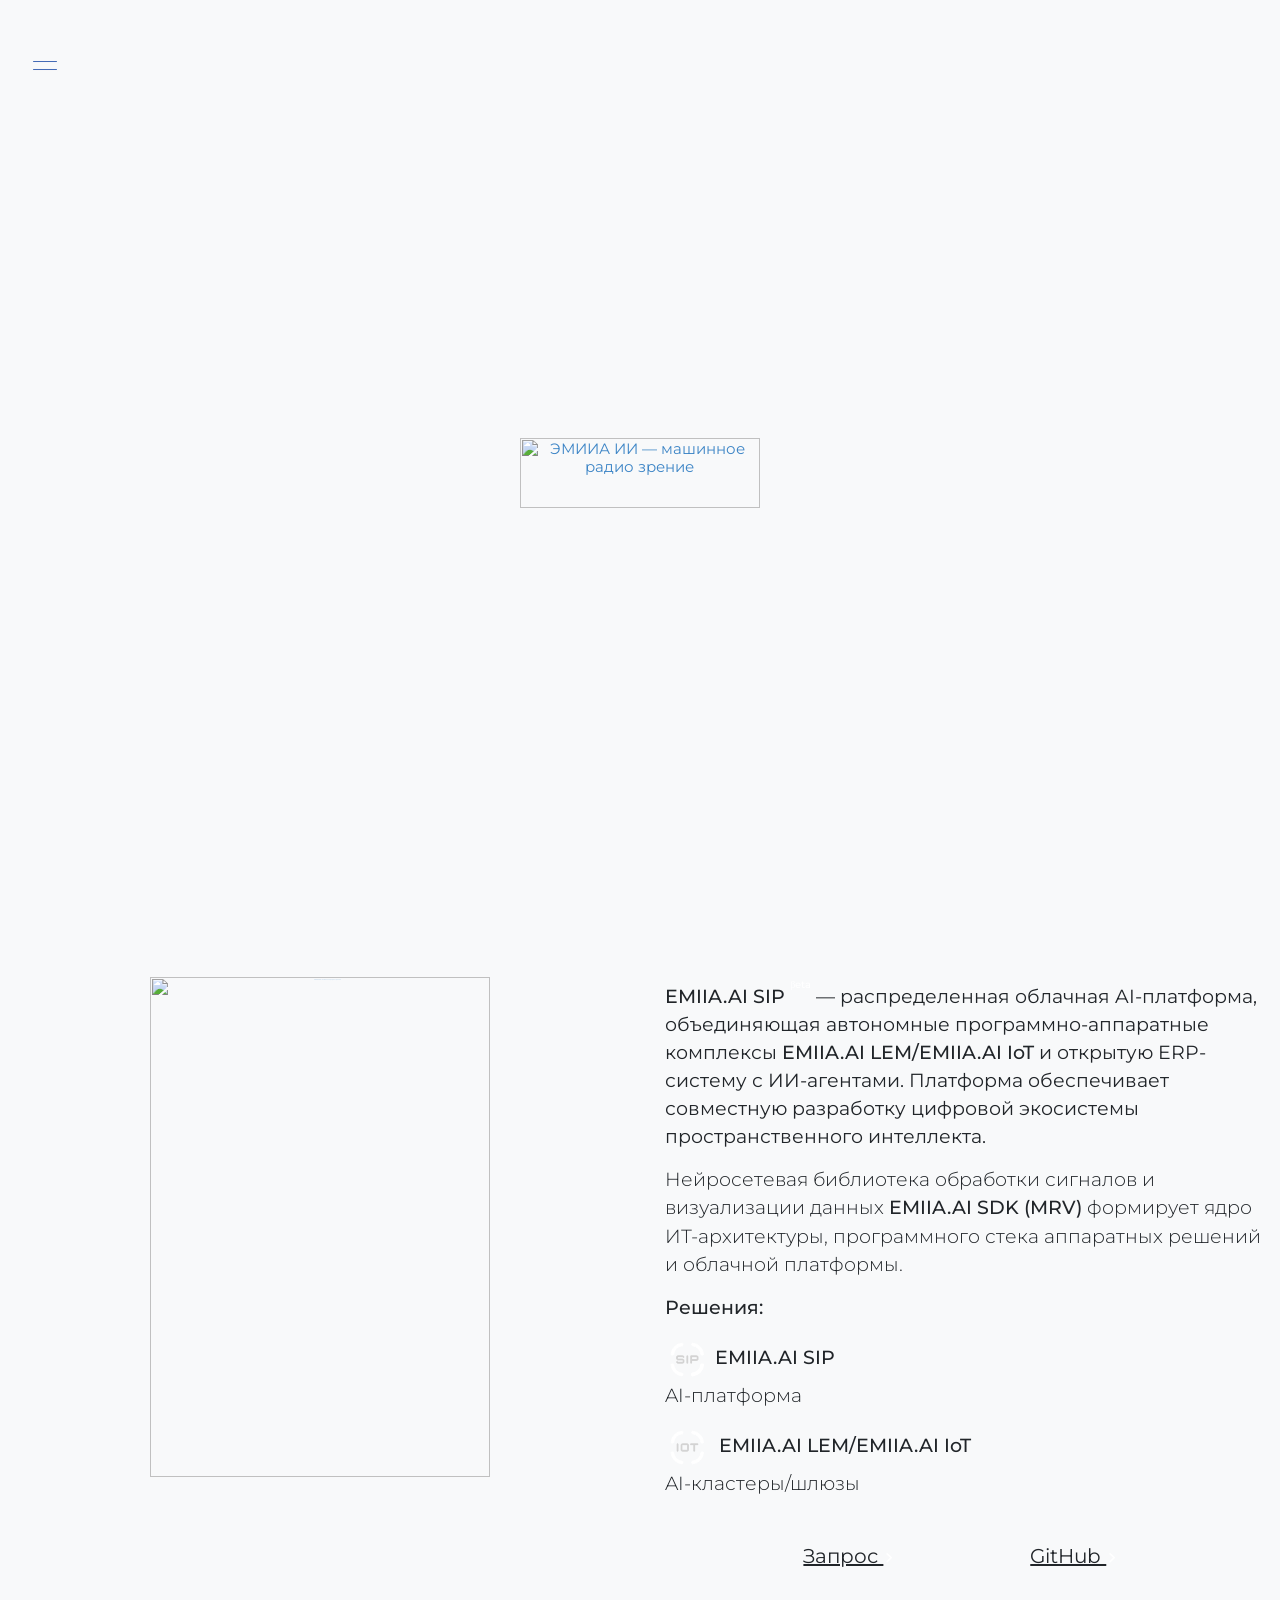
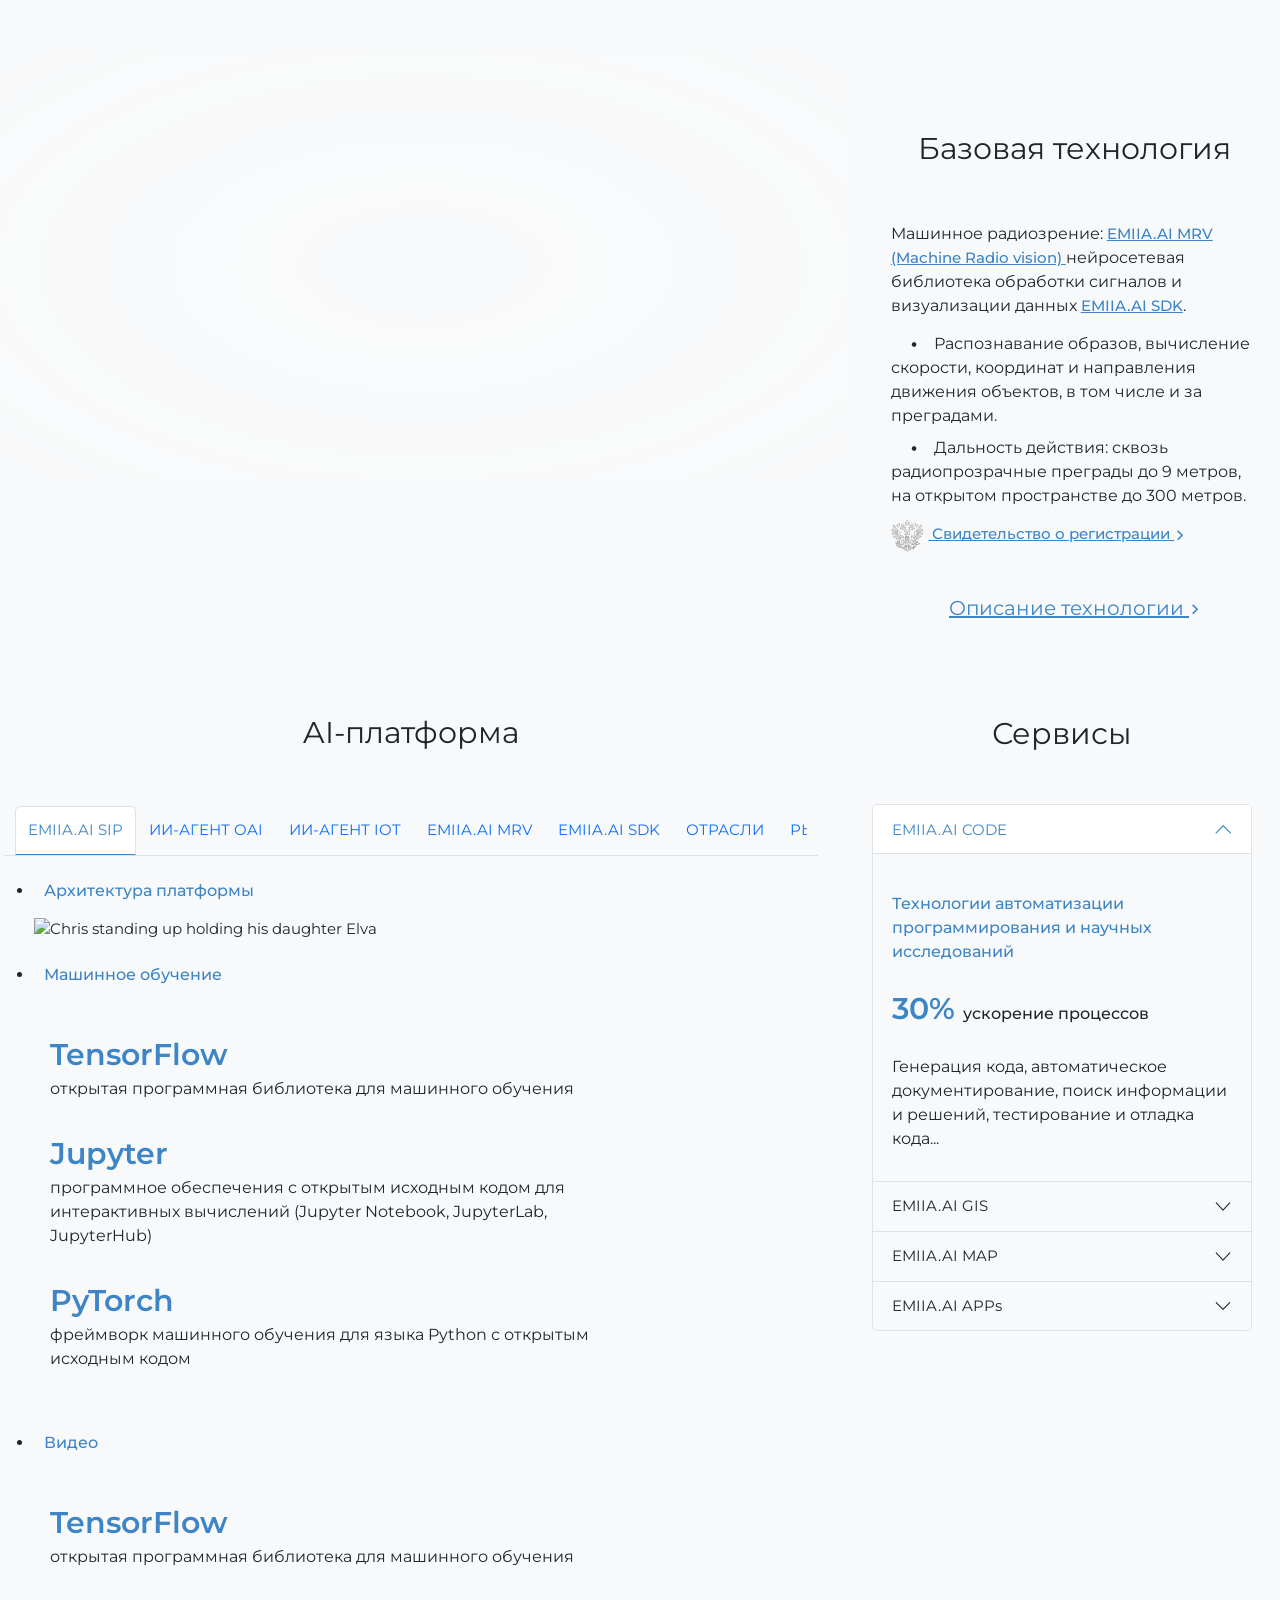
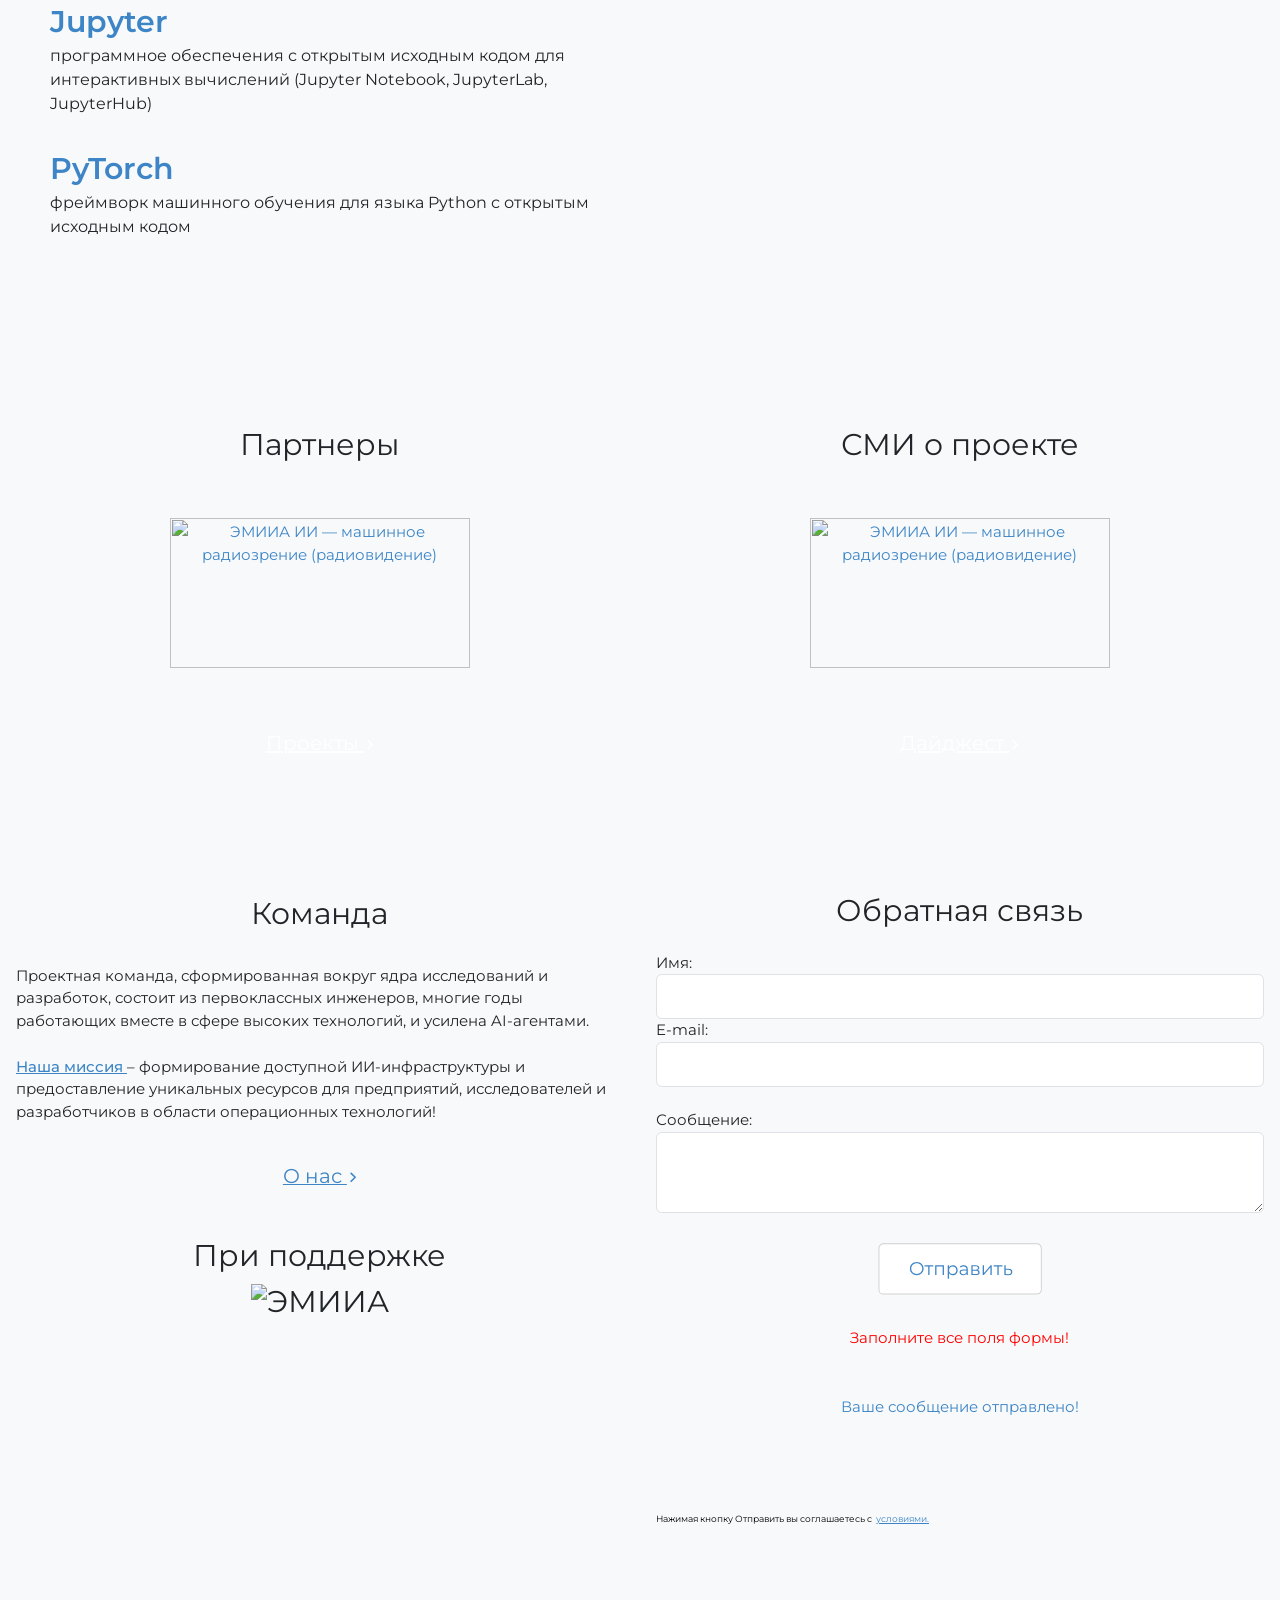
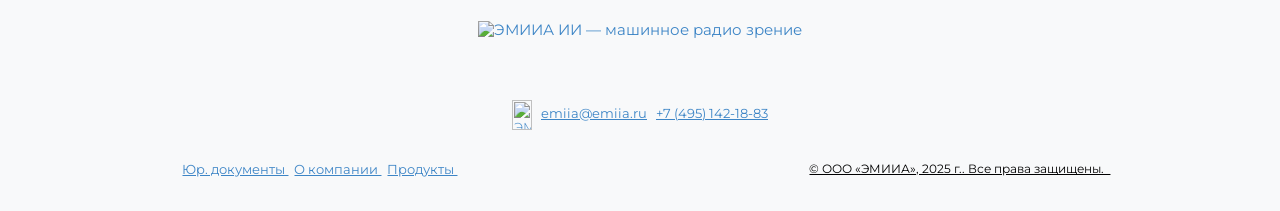
==== commit 6a5993bd: "Update index.html" ====
--- a/index.html
+++ b/index.html
@@ -1,3 +1,10 @@
+
+
+
+
+
+
+
 
 
 
@@ -37,6 +44,10 @@
   <meta charset="utf-8">
   <meta content="yes" name="apple-mobile-web-app-capable" />
   <meta name="viewport" content="initial-scale=1, minimum-scale=1, maximum-scale=1, shrink-to-fit=no">
+  
+  
+  
+  <script src="https://telegram.org/js/telegram-web-app.js"></script>
 	
 	
     
@@ -197,24 +208,24 @@
  
  <meta property="og:image" content="https://upload.emiia.ru/emiia20.png" />
 <meta property="og:url" content="https://emiia.ru/">
-<meta property="og:title" content="ЭМИИА ИИ — машинное радиозрение (радиовидение)">
-<meta property="og:description" content="Пространственный интеллект: EMIIA.AI (ЭМИИА ИИ) — первое нейросетевое ПО для распознавания образов посредством радиоволн">
-
-
-
-  <title>Пространственный интеллект: ЭМИИА ИИ — машинное радиозрение (радиовидение)</title>
+<meta property="og:title" content="EMIIA.AI — ПРОСТРАНСТВЕННЫЙ ИНТЕЛЛЕКТ">
+<meta property="og:description" content="EMIIA.AI CLOUD SIP — распределенная облачная платформа на основе ERP-системы с AI-агентами для совместной разработки цифровой экосистемы пространственного интеллекта.">
+
+
+
+  <title>ЭМИИА ИИ — ПРОСТРАНСТВЕННЫЙ ИНТЕЛЛЕКТ: EMIIA.AI CLOUD SIP</title>
 	
 	
 	
-<meta name="Description" content="Пространственный интеллект: EMIIA.AI (ЭМИИА ИИ) — первое нейросетевое ПО для распознавания образов посредством радиоволн"/>
+<meta name="Description" content="EMIIA.AI — ПРОСТРАНСТВЕННЫЙ ИНТЕЛЛЕКТ"/>
   
   
   
   <link rel="shortcut icon" href="/favicon.ico" type="image/x-icon">
   
-  <meta name="Description" content="Пространственный интеллект: EMIIA.AI (ЭМИИА ИИ) — первое нейросетевое ПО для распознавания образов посредством радиоволн"/>
+  <meta name="Description" content="EMIIA.AI CLOUD SIP — распределенная облачная платформа на основе ERP-системы с AI-агентами для совместной разработки цифровой экосистемы пространственного интеллекта."/>
   <meta content='EMIIA.AI' name='apple-mobile-web-app-title'/>
-  <link content='EMIIA.AI' href='https://upload.emiia.ru/emiia20.png' rel='apple-touch-icon' title='EMIIA AI — Machine Radio vision'/>
+  <link content='EMIIA.AI' href='https://upload.emiia.ru/emiia20.png' rel='apple-touch-icon' title='EMIIA.AI SIP'/>
   
   
   
@@ -224,7 +235,7 @@
 <link rel="manifest" href="https://www.emiia.ru/site.webmanifest">
 <link rel="mask-icon" href="https://www.emiia.ai/safari-pinned-tab.svg" color="#5bbad5">
 <meta name="msapplication-TileColor" content="#2d89ef">
-<meta name="theme-color" content="#ffffff">
+<meta name="theme-color" content="#f8f9fa">
   
   
   <link rel="image_src" href="/emiia-cognitive-radio-optics.png"/>
@@ -353,11 +364,25 @@
 #header {
   padding: 0rem;
   position: fixed;
-  top: 19px;
+  top: 41px;
   z-index: 20000;
-  left: 1.4%;
-
-}
+  left: 1.5%;
+
+}
+
+
+
+
+@media (max-width: 768px) {
+  #header {
+    top: 85px; /* Новое значение для мобильных */
+    left: 1.2%;
+  }
+}
+
+
+
+
 
 #menu {
 
@@ -373,8 +398,8 @@
   position: fixed;
   text-align: left;
   top: 0;
-  -webkit-transition: all 0.7s ease-in-out;
-  transition: all 0.7s ease-in-out;
+  -webkit-transition: all 0.0s ease-in-out;
+  transition: all 0.0s ease-in-out;
   visibility: hidden;
   width: 100%;
   z-index: 11000;
@@ -392,13 +417,15 @@
 height: fit-content(20em);
 height: auto;
 
-width: 380px;
-
-max-width: 380px;
-
-
-
-max-height: 100%;
+width: 420px;
+
+max-width: 420px;
+
+
+
+height: 100%;
+
+
   
 }
 
@@ -408,6 +435,8 @@
 #menu.open {
   opacity: 1;
   visibility: visible;
+  max-height: 200em;
+
 }
 #menu.open li:nth-child(1) {
   -webkit-animation-delay: 0.1s;
@@ -530,6 +559,42 @@
   text-decoration: none;
   text-transform: uppercase;
 }
+
+
+
+
+
+
+
+
+
+
+
+
+.toggle-menu.active::after {
+    content: "";
+
+
+  position: absolute;
+  z-index: 2; /* помещаем .green-box поверх .dashed-box */
+  background: #f8f9fa;
+  width: 200em;
+  
+  
+  
+  left: 362px;
+  top: -160px;
+  height: 200em;
+  opacity: 0.3;
+  
+  z-index: -30000;
+  
+
+}
+
+
+
+
 
 
 
@@ -714,18 +779,19 @@
 
 
 <br/>
-    <br/>
-    
-    
-    
- 
-    
+
+    
+    
+
+ 
+ 
+   
     
   
     
 
 <a><p class="buttond" class="sticky" style="text-align: center; position: sticky; top: -0.1em;  border: 10px #f8f9fa;
-    background: #f8f9fa; padding: 31px; 
+    background: #f8f9fa; padding: 45px; 
     
 
     
@@ -740,17 +806,6 @@
 
   
   
-  <a  target="_self" style="cursor: pointer; font-size:15.4px;  text-decoration: none; padding:0px; color:#3d85c6; background-color:transparent; border-radius:0px; border: 0px solid #000000; margin-left: 0%; position: sticky;">&nbsp;&nbsp;<img src="https://www.emiia.ai/logo.svg" width="150" height="35" alt="ЭМИИА ИИ — машинное радио зрение" title="ЭМИИА ИИ — машинное радиозрение (радиовидение)" ></a>
-  
-  
-  
-
-  
-  
-  
-
-  
-  
   </p></a>
   
 
@@ -761,7 +816,19 @@
 
 
 
-<span style="color: black; font-size:18px; text-indent: 50px;">
+<span style="color: black; font-size:18px; text-indent: 70px;">
+<p style=" color: #A0A0A0; text-align: left; font-size:18px; margin: 0 0 1.35rem; position: sticky; top: 20px;  border: 0px;
+    background: #f8f9fa; padding: 0px; border-top: 33px solid transparent;">
+
+<a href="https://www.emiia.ai" alt="ЭМИИА ИИ — машинное радиозрение"  title="EN"><img style="cursor:background-color:#f8f9fa;" src="https://www.emiia.ai/logo.svg" width="150" height="30" alt="ЭМИИА ИИ — машинное радио зрение" title="ЭМИИА"> </a></p>
+
+
+<br/>  
+
+
+
+
+<span style="color: black; font-size:18px; text-indent: 70px;">
 <p style=" color: #A0A0A0; text-align: left; font-size:18px; margin: 0 0 1.35rem;"><a href="https://www.emiia.ai" alt="ЭМИИА ИИ — машинное радиозрение"  title="EN"> <svg xmlns="http://www.w3.org/2000/svg" width="20" height="20" fill="currentColor" class="bi bi-translate" viewBox="0 0 16 18">
   <path d="M4.545 6.714 4.11 8H3l1.862-5h1.284L8 8H6.833l-.435-1.286zm1.634-.736L5.5 3.956h-.049l-.679 2.022z"/>
   <path d="M0 2a2 2 0 0 1 2-2h7a2 2 0 0 1 2 2v3h3a2 2 0 0 1 2 2v7a2 2 0 0 1-2 2H7a2 2 0 0 1-2-2v-3H2a2 2 0 0 1-2-2zm2-1a1 1 0 0 0-1 1v7a1 1 0 0 0 1 1h7a1 1 0 0 0 1-1V2a1 1 0 0 0-1-1zm7.138 9.995q.289.451.63.846c-.748.575-1.673 1.001-2.768 1.292.178.217.451.635.555.867 1.125-.359 2.08-.844 2.886-1.494.777.665 1.739 1.165 2.93 1.472.133-.254.414-.673.629-.89-1.125-.253-2.057-.694-2.82-1.284.681-.747 1.222-1.651 1.621-2.757H14V8h-3v1.047h.765c-.318.844-.74 1.546-1.272 2.13a6 6 0 0 1-.415-.492 2 2 0 0 1-.94.31"/>
@@ -773,7 +840,7 @@
 
 
 
-<span><p class="lead" style="text-align: left;  font-size:17px; color: #3d85c6; text-indent: 50px;  margin: 0 0 1.3rem;">
+<span><p class="lead" style="text-align: left;  font-size:17px; color: #3d85c6; text-indent: 70px;  margin: 0 0 1.3rem;">
 
 
 
@@ -801,7 +868,7 @@
     
     
     
-    <span><p class="lead" style="text-align: left;  font-size:18px; color: #3d85c6; text-indent: 50px; sticky;top: 2em; margin: 0 0 1.3rem; margin-bottom: 3ch;">
+    <span><p class="lead" style="text-align: left;  font-size:18px; color: #3d85c6; text-indent: 70px; sticky;top: 2em; margin: 0 0 1.3rem; margin-bottom: 3ch;">
 
 
 
@@ -839,30 +906,30 @@
 
 
 
-<span style="color: black; font-size:18px; text-indent: 50px; ">
+
+
+
+<span style=" font-size:18px; text-indent: 70px;  color: #383838;  font-weight: 400;">
 <p style="text-align: left, margin-left: 3em; ">
 
 
 
 
-
-
-
-<span style="color: black; font-size:18px; text-indent: 50px; "><p style="text-align: left, margin-left: 3em; "><a  href="https://www.emiia.ru/" alt="ЭМИИА ИИ — машинное радиозрение (радиовидение)"   title="Home">Главная</a>
+<span style="color: black; font-size:18px; text-indent: 70px; "><p style="text-align: left, margin-left: 3em; "><a  href="https://www.emiia.ru/" alt="ЭМИИА ИИ — машинное радиозрение (радиовидение)"   title="Главная">Главная</a>
 <br/>
 
 
 
 
 <span style="color: black; font-size:18px;">
-<p style="text-align: left"><a href="https://www.emiia.ru/contact.html" alt="ЭМИИА ИИ — машинное радиозрение"   title="About Us">О нас</a>
+<p style="text-align: left"><a href="https://www.emiia.ru/contact.html" alt="ЭМИИА ИИ — машинное радиозрение"   title="О нас">О нас</a>
 
 
 <br/>
 
 
 
-<span style="color: black; font-size:18px; "><p style="text-align: left margin-left: 40px;"><a  href="https://www.emiia.ru/contact.html" alt="ЭМИИА ИИ — машинное радиозрение"   title="Contact">Контакты</a>
+<span style="color: black; font-size:18px; "><p style="text-align: left margin-left: 40px;"><a  href="https://www.emiia.ru/contact.html" alt="ЭМИИА ИИ — машинное радиозрение"   title="Контакты">Контакты</a>
 <br/>
 
 
@@ -870,49 +937,48 @@
 
 
 
-<span style="color: black; font-size:18px; "><p style="text-align: left margin-left: 40px;"><a  href="https://www.emiia.ru/preorder" alt="ЭМИИА ИИ — машинное радиозрение"   title="Preorder">Запрос</a>
+<span style="color: black; font-size:18px; "><p style="text-align: left margin-left: 40px;"><a  href="https://www.emiia.ru/preorder" alt="ЭМИИА ИИ — машинное радиозрение"   title="Запрос">Запрос</a>
 <br/>
 
 
 
 
 
+<span style="color: black; font-size:18px; "><p style="text-align: left margin-left: 40px;"><a  href="https://www.emiia.ru/products.html" alt="ЭМИИА ИИ — машинное радиозрение"   title="Продукты">Продукты </a>
+<br/>
+
+
+
+
+<span style="color: black; font-size:18px; "><p style="text-align: left margin-left: 40px;"><a  href="https://www.emiia.ru/projects.html" alt="ЭМИИА ИИ — машинное радиозрение"   title="Проекты">Проекты </a>
+<br/>
+
+
+
 
 <span style="color: black; font-size:14px;">
-<p style="text-align: left"><a href="https://www.emiia.ru/radiooptics.html" alt="ЭМИИА ИИ — машинное радиозрение"   title="Radio vision">Радиозрение</a>
+<p style="text-align: left"><a href="https://www.emiia.ru/radiooptics.html" alt="ЭМИИА ИИ — машинное радиозрение"   title="Радиозрение, маппирование, OC">Технологии</a>
 <br/>
 
 
+
+
+
 <span style="color: black; font-size:14px;">
-<p style="text-align: left"><a href="https://www.emiia.ru/products.html" alt="ЭМИИА"   title="Products">Продукты</a>
+<p style="text-align: left"><a href="https://www.emiia.ru/media.html" alt="ЭМИИА ИИ — машинное радиозрение"   title="Медиа">Дайджест СМИ</a></p>
 <br/>
 
 
-<span style="color: black; font-size:18px; "><p style="text-align: left margin-left: 40px;"><a  href="https://www.emiia.ru/projects.html" alt="ЭМИИА ИИ — машинное радиозрение"   title="Projects">Проекты </a>
-<br/>
-
-
-
-
-<span style="color: black; font-size:14px;">
-<p style="text-align: left"><a href="https://blog.emiia.ru/" alt="ЭМИИА ИИ — машинное радиозрение"   title="Blog">Блог компании </i></a>
-<br/>
-
-<span style="color: black; font-size:14px;">
-<p style="text-align: left"><a href="https://www.emiia.ru/media.html" alt="ЭМИИА ИИ — машинное радиозрение"   title="Media">СМИ о проекте</a></p>
-<br/>
-
-
-
-
- 
-
-
- 
- 
- 
- 
- <span style="color: #A0A0A0; font-size:18px; text-indent: 50px; margin: 0 0rem 1.3rem;">
+
+
+ 
+
+
+ 
+ 
+ 
+ 
+ <span style="color: #A0A0A0; font-size:18px; text-indent: 70px; margin: 0 0rem 1.3rem;">
 <p style="text-align: left"><a href="https://github.com/EMIIA" alt="ЭМИИА ИИ — машинное радиозрение"   title="GitHub"><svg xmlns="http://www.w3.org/2000/svg" width="22" height="22" fill="currentColor" class="bi bi-github" viewBox="0 0 16 18">
   <path d="M8 0C3.58 0 0 3.58 0 8c0 3.54 2.29 6.53 5.47 7.59.4.07.55-.17.55-.38 0-.19-.01-.82-.01-1.49-2.01.37-2.53-.49-2.69-.94-.09-.23-.48-.94-.82-1.13-.28-.15-.68-.52-.01-.53.63-.01 1.08.58 1.23.82.72 1.21 1.87.87 2.33.66.07-.52.28-.87.51-1.07-1.78-.2-3.64-.89-3.64-3.95 0-.87.31-1.59.82-2.15-.08-.2-.36-1.02.08-2.12 0 0 .67-.21 2.2.82.64-.18 1.32-.27 2-.27s1.36.09 2 .27c1.53-1.04 2.2-.82 2.2-.82.44 1.1.16 1.92.08 2.12.51.56.82 1.27.82 2.15 0 3.07-1.87 3.75-3.65 3.95.29.25.54.73.54 1.48 0 1.07-.01 1.93-.01 2.2 0 .21.15.46.55.38A8.01 8.01 0 0 0 16 8c0-4.42-3.58-8-8-8"/>
 </svg> &nbsp;&nbsp;GitHub </a></p>
@@ -933,7 +999,7 @@
 
 
 
-     <span style="color: #A0A0A0; font-size:12px;"><p style="text-align: left;margin-left:-18px;"><a>© ООО «ЭМИИА», 2024 г.. Все права защищены.&nbsp;&nbsp;</a></p>
+     <span style="color: #A0A0A0; font-size:12px;"><p style="text-align: left;margin-left:-18px;"><a>© ООО «ЭМИИА», 2025 г.. Все права защищены.&nbsp;&nbsp;</a></p>
      
      
      
@@ -1020,22 +1086,22 @@
 
 ::-webkit-scrollbar-button:vertical:start:decrement {
     
-    background-color: white;
+    background-color: red;
 }
 
 ::-webkit-scrollbar-button:vertical:end:increment {
     
-    background-color: white;
+    background-color: red;
 }
 
 ::-webkit-scrollbar-button:horizontal:start:decrement {
 
-    background-color: white;
+    background-color: red;
 }
 
 ::-webkit-scrollbar-button:horizontal:end:increment {
 
-    background-color: white;
+    background-color: red;
 }
     
     
@@ -1050,7 +1116,7 @@
     background: linear-gradient(120deg, #02141a 40%, rgba(0, 0, 0, 0) 41%),
     linear-gradient(240deg, #02141a 40%, rgba(0, 0, 0, 0) 41%),
     linear-gradient(0deg, #02141a 30%, rgba(0, 0, 0, 0) 31%);
-    background-color: transparent;
+    background-color: red;
 }
 
 
@@ -1147,7 +1213,7 @@
                   
 background-image: 
     
-url("https://www.emiia.ru/relise/video3_4.svg"), url("https://www.emiia.ru/relise/ramka2.sv"), url("https://www.emiia.ru/relise/plat_emiia_3.3.3_svg.svg");
+url("https://www.emiia.ru/relise/video3_4.svg"), url("https://www.emiia.ru/relise/ramka2.sv"), url("https://www.emiia.ru/gif_960_732.gif");
   
 
 
@@ -1260,7 +1326,9 @@
 body, h1,h2,h3,h4,h5,h6 {font-family: "Montserrat"; }
 .w3-row-padding img {margin-bottom: 12px}
 .w3-theme-l2 {
-color:#fff !important;background-color:#f8f9fa !important}
+color:#f8f9fa !important;background-color:#f8f9fa !important}
+
+
 
                 input,
                 textarea {
@@ -1312,6 +1380,7 @@
 
  
 
+
   z-index: -3;
  background-color: #f8f9fa;
 
@@ -1320,13 +1389,23 @@
 
 .string {
 
- background-color: #f8f9fa;
-
+
+ 
+background-color:#f8f9fa!important;
+
+ 
  position: fixed;
+ 
+ position:  fixed;
+ 
+
+top: 40px; 
+
+left: 40px;
   
   font-family: 'PT Mono', monospace;
   font-size: 28px;
-  font-weight: 800;
+  font-weight: 200;
   color: white;
   white-space: pre;
   
@@ -1336,7 +1415,10 @@
   
   
  
-  
+background-color:#f8f9fa!important;
+
+
+
 
   
 }
@@ -1349,144 +1431,7 @@
 
 
 
-<script>
- 
- 
-
-  
-class Vector2 {
-  x = null;
-  y = null;
-  
-  constructor(x, y) {
-    this.x = x;
-    this.y = y;
-  }
-  
-  add(vector) {
-    this.x += vector.x;
-    this.y += vector.y;
-  }
-  
-  multiply(value) {
-    return new Vector2(
-      this.x * value,
-      this.y * value
-    );
-  }
-}
-
-class Line {
-  el = null;
-  isVertical = false;
-  position = null;
-  direction = null;
-  distance = null;
-  isOutOfScreen = false;
-  
-  constructor() {
-    const el = this.el = document.createElement('div');
-    el.classList.add('string');
-    
-    let numbers = [];
-    for(let i=0; i<8; i++) {
-      numbers.push(Math.round(Math.random()));
-    }
-    
-    const isVertical = this.isVertical = !!Math.round(Math.random());
-    
-    el.innerHTML = numbers.join('');
-    
-    if(this.isVertical) {
-      el.innerHTML = numbers.join('\n');  
-    }
-    
-    const position = this.position = new Vector2(
-      Math.floor(Math.random() * window.innerWidth),
-      Math.floor(Math.random() * window.innerHeight)
-    );
-    
-    el.style.top = `${position.y}px`;
-    el.style.left = `${position.x}px`;
-    
-    const hueRotate = Math.floor(Math.random() * 40);
-    
-    const distance = this.distance = Math.floor(Math.random() * 5);
-    el.style.fontSize = `${(28 - 2*distance)}px`;
-    el.style.filter = `blur(${distance}px) hue-rotate(${hueRotate}deg)`;
-    el.style.zIndex = `-${distance+1}`;
-    
-    const dir = Math.round(Math.random()) == 1 ? -1 : 1;
-    
-    this.direction = new Vector2(dir, 0);
-    if(isVertical) {
-      this.direction = new Vector2(0, dir);
-    }
-    
-    el.style.opacity = (Math.floor(Math.random() * 20) + 80) + '';
-    
-    document.body.append(this.el);
-  }
-  
-  update() {
-    this.el.style.top = `${this.position.y}px`;
-    this.el.style.left = `${this.position.x}px`;
-  }
-  
-  move(value) {
-    const divider = this.distance + 1;
-    this.position.add(this.direction.multiply(value / divider));
-    
-    const width = this.el.getBoundingClientRect().width;
-    const x = this.el.getBoundingClientRect().x;
-    const height = this.el.getBoundingClientRect().height;
-    const y = this.el.getBoundingClientRect().y;
-    
-    if(
-      x+width < 0 || x > window.innerWidth ||
-      y+height < 0 || y > window.innerHeight
-    ) {
-      this.isOutOfScreen = true;
-    }
-  }
-  
-  destroy() {
-    this.el.remove();
-  }
-}
-
-// Init:
-const windowSquare = window.innerWidth * window.innerHeight;
-const quantity = Math.floor(windowSquare / 90000);
-const lines = [];
-let startTime = 0;
-
-function animate() {
-  const deltaTime = Math.floor(performance.now() - startTime) / 400;
-  
-  for(let i = 0; i<lines.length; i++) {
-    lines[i].move(deltaTime * 24);
-    lines[i].update();
-    
-    if(lines[i].isOutOfScreen) {
-      lines[i].destroy();
-      lines[i] = new Line();
-    }
-  }
-  
-  requestAnimationFrame(animate);
-  
-  startTime = performance.now();
-}
-
-for(let i=0; i<quantity; i++) {
-  lines.push(new Line());
-}
-animate();
-  
-  </script>
-
-   
+
 
 
 
@@ -1503,11 +1448,35 @@
   <!-- styles -->
   <style>
     html, body {
-      position: relative;
-      height: 100%;
+    
+
+
       background: #f8f9fa;
+      
+
+ 
+ position: relative;
+ 
+ 
+ min-height: -webkit-fill-available;
+
+position: inherit;
+
+
+@media only screen and (max-width: 1200px) and (min-width: 768px) { 
+    min-height: -webkit-fill-available;
+
         
     }
+    
+    
+    
+    
+    @media only screen and (max-width: 1200px) and (min-width: 768px) { 
+    min-height: -webkit-fill-available;
+}
+    
+    
 
 
     .swiper-container {
@@ -1784,7 +1753,7 @@
     max-width: 350px;
     text-align: center;
     position: absolute;
-    top: 67%;
+    top: 69%;
     left: 50%;
     transform: translate(-50%, -50%);
 }
@@ -1925,26 +1894,78 @@
   
 .p-3 {
     padding-bottom: 5%!important;
-}
- 
+ padding-right: 3% !important;
+
+}
+ 
+ 
+ 
+ 
+ :root {
+  --bg-color: gray-100;
+  
+
+}
+
+body {
+  background-color: var(--bg-color);
+  
+  background-color:  gray-100;
+  
+--bg-color:  gray-100;
+    --header-color:  gray-100;
+    --bottom-bar-color:  gray-100;
+    
+    @apply min-h-screen h-screen overflow-hidden isolate;
+
+}
+
+
+
+
+html {
+  @apply h-auto overflow-hidden;
+
+  
+
+
+
  
   </style>
- 
- 
-
-
-
-
-
+  
+  
+  
+  
+
+   
+   
+ <script type="text/javascript">
+    (function () {
+      const tele = window.Telegram.WebApp;
+      tele.ready()
+      tele.expand();
+     
+      tele.SettingsButton.show();
+      tele.setHeaderColor("#f8f9fa")
+      tele.setBackgroundColor("#f8f9fa")
+      tele.enableClosingConfirmation()
+      tele.disableVerticalSwipes()
+    })()
+  </script>
+ 
+
+
+ 
 
 
 <body>
 
 
-  
-  
-  
- 
+ 
+
+  
+  
+  
 
 
 
@@ -1993,7 +2014,7 @@
 
    <section id="services" style="text-align: center">
      
-        <div class="col-lg-8 mx-auto">
+        <div class="col-lg-8 mx-auto" >
         
         
 
@@ -2018,32 +2039,35 @@
 
  <br/>
  <br/>
+  <br/>
+ <br/>
+ <br/>
      
-    <div class="wrapper" style=" font-size: 13px; text-align: center;">
-     
-
- 
-<div data-text></div>
-  
-
-  
-  <span class="item" style="text-align: center;" >AI МАППИРОВАНИЕ</span>
-  <span class="item" style="text-align: center;" >AI НАВИГАЦИЯ</span>
-  <span class="item" style="text-align: center;">AI СЕНСОРЫ</span>
-
- </div> 
+    
 
 
   <h2><a><p class="buttond"  
    style="text-align: center"><a target="_self" style="cursor: pointer; font-size:15.4px;  text-decoration: none; padding:0px; color:#3d85c6; background-color:transparent; border-radius:0px; border: 0px solid #000000; margin-left: 0%;"><img src="https://raw.githubusercontent.com/EMIIA/www.emiia.ru/master/relise/logo_rus.svg" width="240" height="70" alt="ЭМИИА ИИ — машинное радио зрение" title="ЭМИИА ИИ — машинное радиозрение" ></a></p></a></h2>
      
     
-
-   
-          <p class="lead"><br/><br/></p>
-          
-     
+<br/>
+
+
+
+ 
+
+
+ 
+          <p class="lead" ><br/><br/></p>
+           
+   
  </div>       
+ 
+ 
+ <section style=" background-color: #f8f9fa;   position: relative;
+  z-index: -3;">
+  
+
 
  <br/>
   <br/>
@@ -2063,43 +2087,27 @@
 
    <br/>
   <br/>
-
-
-  
-    
-  </div>
-</div>
-
-  </div>
-</div>
-
-  
-  </section>
-  
-  
-    </div>
-</div>
-
-  </div>
-</div>
-
-  
-  </section>
-
-
-
-
-
-
-
-
-
-
-
-
-
-
-
+  
+  
+   <br/>
+  <br/>
+  
+    <br/>
+ 
+
+
+
+
+
+
+
+
+
+
+
+
+
+     <div class="w3-row w3-border-no bg-light" >
 
 
 
@@ -2108,26 +2116,31 @@
   
   <div class="w3-container "    >
 </div>
-
+<div class="w3-row w3-border-no bg-light">
 <div class="w3-row w3-border-no w3-2018-nebulas-blue">
     <div class="container">
       <div class="row" >
-        <div class="col-lg-11 mx-auto">
-        <br/>
-        
-              <br/>
-        <br/>
-  
- <br/>
-        
-    <h1><p class="lead" style="text-align: center" ><a target="_self" style="cursor: pointer; font-size:1px;  text-decoration: none; padding:0px; color:transparent; background-color:transparent; border-radius:0px; border: 0px solid #000000; margin-left: 0%;">Нейросетевые решения ЭМИИА - машинное радиозрение/радиовидение (SaaS/Edge computing)</a></h1></p> 
-           
+        <div class="col-lg-11 mx-auto" >
+    
+        <div class="w3-row w3-border-no bg-light">
+        
+        
+
+
+               
+               
+               
+
+    
+        <div class="w3-row w3-border-no bg-light">
+
+        
+
            
            </div>
-      </div>
-    </div>
-  
-
+
+  
+  
 
   </section>
  
@@ -2135,34 +2148,68 @@
 
 
 
-
-
-
-
-
+    
+        <div class="w3-row w3-border-no bg-light">
+
+
+
+
+
+
+
+
+
+
+
+
+ 
+
+
+
+ 
+ 
 
 
 
 <div class="w3-container ">
 </div>
+ 
 
 <div class="w3-row w3-border-50 w3-2018-nebulas-blue">
+
+
+
+
   <div class="w3-container w3-half"> 
   
   
 
-  
-
-
-<p class="buttond" data-aos="fade-up"
-     data-aos-duration="2000" style="text-align: center"><a  target="_self" style="cursor: pointer; font-size:1px;  text-decoration: none; padding:0px; color:#3d85c6; background-color:transparent; border-radius:0px; border: 0px solid #000000; margin-left: 0%;"><img src="https://www.emiia.ai/animate53.svg" width="350" height="500" alt="ЭМИИА ИИ — машинное радио зрение" title="ЭМИИА ИИ — машинное радиозрение" font-size="1px"  ></a><p class="lead" style="text-align: center;  mobile-margin: 500px !important;  ">    </p>
+   <br/>
+  
+
+   <br/>
+
+ 
      
-<br/>
-
-<br/>
-
-
-  <br/>
+        <div class="uk-position-relative uk-visible-toggle uk-light" uk-slideshow="  autoplay: true; autoplay-interval: 4000; animation: fade;"             
+       data-aos="zoom-in"
+     data-aos-duration="2000">
+
+
+        <br/>  
+
+     
+     <a  target="_self" style="cursor: pointer; font-size:1px;  text-decoration: none; padding:0px; color:#3d85c6; background-color:transparent; border-radius:0px; border: 0px solid #000000; margin-left: 0%;"><img src="https://www.emiia.ai/animate53.svg" width="340" height="500" alt="ЭМИИА ИИ — машинное радио зрение" title="ЭМИИА ИИ — машинное радиозрение" font-size="1px"  ></a><p class="lead" style="text-align: center;  mobile-margin: 500px !important;  ">    </p>
+     
+                       
+
+                   
+     
+     
+     
+     
+     
+     
 
 
 
@@ -2170,6 +2217,9 @@
 
 
   </div>
+  </div>
+
+
   
 
 
@@ -2187,6 +2237,10 @@
 <div class="w3-container w3-half" >
 
 
+   <br/>
+  
+
+   <br/>
 
 
  <p class="lead" style="text-align: left; padding-left: 0.5em;  font-weight: 400;
@@ -2194,19 +2248,14 @@
  hyphens: auto; overflow-wrap: break-word;
  -ms-hyphens: auto;
 -webkit-hyphens: auto;
-hyphens: auto;
- 
- 
- 
- "
- 
- 
-
- 
- 
- ><b style="font-weight: 500;">EMIIA.AI CLOUD SIP<sup>&beta;</sup></b> — платформа для совместной разработки цифровой экосистемы, ориентированной на запросы как людей, так и машин.
-
-     <p class="lead" style="text-align: left; padding-left: 0.5em; hyphens: auto; overflow-wrap: break-word; font-weight: 300;"> Нейросетевая библиотека обработки сигналов и визуализации данных <b style="font-weight: 500;">ЭМИИА ИИ (EMIIA.AI SDK MRV — Machine Radio Vision)</b> формирует ядро ИТ-архитектуры и программного стека облачной платформы.
+hyphens: auto;">
+ 
+   <br/>
+ 
+ <b style="font-weight: 500;">EMIIA.AI SIP <sup style="vertical-align: 10px; font-size: 10px; font-weight: 500; color:white;"> &beta;eta</sup></b> — распределенная облачная AI-платформа, объединяющая автономные программно-аппаратные комплексы <b style="font-weight: 500;">EMIIA.AI LEM/EMIIA.AI IoT <sup style="vertical-align: 10px; font-size: 10px; font-weight: 500; color:white;"></sup></b> и открытую ERP-систему с ИИ-агентами. Платформа обеспечивает совместную разработку цифровой экосистемы пространственного интеллекта.
+ 
+
+     <p class="lead" style="text-align: left; padding-left: 0.5em; hyphens: auto; overflow-wrap: break-word; font-weight: 300;"> Нейросетевая библиотека обработки сигналов и визуализации данных <b style="font-weight: 500;">EMIIA.AI SDK (MRV) </b> формирует ядро ИТ-архитектуры, программного стека аппаратных решений и облачной платформы.
 
  <br/>
  
@@ -2218,71 +2267,86 @@
 
 
 
- <p class="lead" style="text-align: left; padding-left: 0.5em; hyphens: auto; overflow-wrap: break-word;"><b style="font-weight: 500;">Продукты:</b>
+ <p class="lead" style="text-align: left; padding-left: 0.5em; hyphens: auto; overflow-wrap: break-word;"><b style="font-weight: 500;">Решения:</b>
 
 
 
 
  <p class="lead" style="text-align: left; padding-left: 0.5em; hyphens: auto; overflow-wrap: break-word;">
  
-<svg id="облако" xmlns="http://www.w3.org/2000/svg" width="45" height="45" viewBox="0 0 20 20">
-  <title>AI CLOUD SIP</title>
-  
-  
-  
-  <path d="M6.09,8.18A2.82,2.82,0,0,1,8.72,6.36H9a3.81,3.81,0,0,1,7.34,1.25h0a2.2,2.2,0,0,1,0,4.39H9.79" style="fill: none;stroke: white;stroke-linecap: round;stroke-miterlimit: 10;stroke-width: 1.0px"/>
-  
-  
-  
-  <path d="M1.5,14.83V10.48a.64.64,0,0,1,.64-.64H5.35a.64.64,0,0,1,.64.64v4.35" style="fill: none;stroke: #d2d2d2;stroke-miterlimit: 10;stroke-width: 0.9px"/>
-  
-  
-  <line x1="1.5" y1="12.46" x2="5.99" y2="12.46" style="fill: none;stroke: #d2d2d2;stroke-miterlimit: 10;stroke-width: 0.9px"/>
-  
-  <line x1="7.76" y1="9.32" x2="7.76" y2="14.83" style="fill: none;stroke: #d2d2d2;stroke-miterlimit: 10;stroke-width: 0.9px"/>
+
+
+
+
+
+
+
+
+
+
+
+
+
+<svg xmlns="http://www.w3.org/2000/svg" width="45" height="45" viewBox="0 0 512 512">
+  <title>sip</title>
+  <g>
+    <g>
+      <path d="M202.86,78.6v13.5a7.92,7.92,0,0,1-7.32,7.92,104.31,104.31,0,0,0-96.72,96.71,7.92,7.92,0,0,1-7.92,7.32H77.4a8,8,0,0,1-7.93-8.51A133.68,133.68,0,0,1,194.35,70.66,8,8,0,0,1,202.86,78.6Z" style="fill: white;stroke: white;stroke-miterlimit: 10;stroke-width: 10px"/>
+      <path d="M304.13,78.6v13.5a7.92,7.92,0,0,0,7.32,7.92,104.31,104.31,0,0,1,96.72,96.71,7.92,7.92,0,0,0,7.92,7.32h13.5a8,8,0,0,0,7.93-8.51A133.68,133.68,0,0,0,312.64,70.66,8,8,0,0,0,304.13,78.6Z" style="fill: white;stroke: white;stroke-miterlimit: 10;stroke-width: 10px"/>
+    </g>
+    <path d="M202.86,433.27v-13.5a7.92,7.92,0,0,0-7.32-7.92,104.31,104.31,0,0,1-96.72-96.71,7.92,7.92,0,0,0-7.92-7.32H77.4a8,8,0,0,0-7.93,8.51A133.68,133.68,0,0,0,194.35,441.2,8,8,0,0,0,202.86,433.27Z" style="fill: white;stroke: white;stroke-miterlimit: 10;stroke-width: 10px"/>
+
+    <path d="M304.13,433.27v-13.5a7.92,7.92,0,0,1,7.32-7.92,104.31,104.31,0,0,0,96.72-96.71,7.92,7.92,0,0,1,7.92-7.32h13.5a8,8,0,0,1,7.93,8.51A133.68,133.68,0,0,1,312.64,441.2,8,8,0,0,1,304.13,433.27Z" style="fill: white;stroke: white;stroke-miterlimit: 10;stroke-width: 15px"/>
+  </g>
+  <g>
+    <path d="M249.1,297.43v-83h9.45v83Z" style="fill: #d2d2d2;stroke: #d2d2d2;stroke-miterlimit: 10;stroke-width: 10px"/>
+    <path d="M292.81,297.43V214.55H362a13.31,13.31,0,0,1,7,1.9,14.26,14.26,0,0,1,5,5,13.32,13.32,0,0,1,1.84,6.92v24.32a13.32,13.32,0,0,1-1.84,6.92,14.26,14.26,0,0,1-5,5,13.3,13.3,0,0,1-7,1.9H302.15v30.89Zm13.83-40.35H362a4.42,4.42,0,0,0,3.17-1.27,4.14,4.14,0,0,0,1.33-3.11V228.38a4.53,4.53,0,0,0-4.5-4.5H306.64a4.53,4.53,0,0,0-4.5,4.5v24.32a4.13,4.13,0,0,0,1.33,3.11A4.42,4.42,0,0,0,306.64,257.09Z" style="fill: #d2d2d2;stroke: #d2d2d2;stroke-miterlimit: 10;stroke-width: 10px"/>
+    <path d="M146.25,297.43a13.74,13.74,0,0,1-13.83-13.83v-3.23h9.34v3.23a4.53,4.53,0,0,0,4.5,4.5h55.33a4.53,4.53,0,0,0,4.5-4.5V265a4.15,4.15,0,0,0-1.33-3.11,4.43,4.43,0,0,0-3.17-1.27H146.25a13.3,13.3,0,0,1-7-1.9,14.23,14.23,0,0,1-5-5,13.31,13.31,0,0,1-1.84-6.92V228.27a13.74,13.74,0,0,1,13.83-13.83h55.33a13.74,13.74,0,0,1,13.83,13.83v3.23h-9.34v-3.23a4.53,4.53,0,0,0-4.5-4.5H146.25a4.53,4.53,0,0,0-4.5,4.5v18.56a4.14,4.14,0,0,0,1.33,3.11,4.42,4.42,0,0,0,3.17,1.27h55.33a13.31,13.31,0,0,1,7,1.9,14.25,14.25,0,0,1,5,5,13.32,13.32,0,0,1,1.84,6.92V283.6a13.74,13.74,0,0,1-13.83,13.83Z" style="fill: #d2d2d2;stroke: #d2d2d2;stroke-miterlimit: 10;stroke-width: 10px"/>
+  </g>
 </svg>
 
-<b style="font-weight: 500;">EMIIA.AI CLOUD SIP </b><br/><b style="font-weight: 300;">цифровая платформа</b>
-
-
-
-
-
-
-
-
-<p class="lead" style="text-align: left; padding-left: 0.5em; hyphens: auto; overflow-wrap: break-word;"><svg id="с_регулировкой_толщины" data-name="с регулировкой толщины" xmlns="http://www.w3.org/2000/svg" width="40" height="40" viewBox="3 1 20 20">
-  <title>AI IPS</title>
-  
-  
-  <path d="M15,12.23a5.39,5.39,0,0,1-3.57,3.57V15a4.63,4.63,0,0,0,2.72-2.72Z" style="fill: #d2d2d2;stroke: #d2d2d2;stroke-linejoin: round;stroke-width: 0.5px"/>
-  
-
-  <path d="M5.48,12.23A4.61,4.61,0,0,0,8.19,15v.85a5.39,5.39,0,0,1-3.57-3.57Z" style="fill:#d2d2d2;stroke: #d2d2d2;stroke-linejoin: round;stroke-width: 0.5px"/>
-  
-  
-  
-  
-  
-  <path d="M8.19,5.44v.85A4.61,4.61,0,0,0,5.48,9H4.62A5.39,5.39,0,0,1,8.19,5.44Z" style="fill: #d2d2d2;stroke: #d2d2d2;stroke-linejoin: round;stroke-width: 0.5px"/>
-  
-  
-  
-  
-  <path d="M11.41,1.32A9.51,9.51,0,0,1,19.11,9h-.82a8.62,8.62,0,0,0-6.88-6.88Z" style="fill: white;stroke: white;stroke-linejoin: round;stroke-width: 0.5px"/>
-  
-
-  <path d="M9.8,9.21A1.41,1.41,0,1,1,8.4,10.62,1.41,1.41,0,0,1,9.8,9.21" style="fill: white;stroke: #A0A0A0;stroke-linejoin: round;stroke-width: 0.0px"/>
-  
-  
-  
-  
-  
-  
-  <path d="M11.41,5.44A5.39,5.39,0,0,1,15,9h-.85A4.61,4.61,0,0,0,11.41,6.3Z" style="fill: white;stroke: white;stroke-linejoin: round;stroke-width: 0.5px"/>
-  
-  
-</svg><b style="font-weight: 500;">EMIIA.AI oT (M, S...) </b><br/><b style="font-weight: 300;">аппаратные шлюзы</b>
+
+
+
+
+
+
+
+
+<b style="font-weight: 500;">EMIIA.AI SIP </b><br/><b style="font-weight: 300;">AI-платформа</b>
+
+
+
+
+
+
+
+
+<p class="lead" style="text-align: left; padding-left: 0.5em; hyphens: auto; overflow-wrap: break-word;">
+
+
+
+<svg xmlns="http://www.w3.org/2000/svg" width="45" height="45" viewBox="0 0 512 512">
+  <title>iot</title>
+  <g>
+    <g>
+      <path d="M202.86,78.6v13.5a7.92,7.92,0,0,1-7.32,7.92,104.31,104.31,0,0,0-96.72,96.71,7.92,7.92,0,0,1-7.92,7.32H77.4a8,8,0,0,1-7.93-8.51A133.68,133.68,0,0,1,194.35,70.66,8,8,0,0,1,202.86,78.6Z" style="fill: white;stroke: white;stroke-miterlimit: 10;stroke-width: 10px"/>
+      <path d="M304.13,78.6v13.5a7.92,7.92,0,0,0,7.32,7.92,104.31,104.31,0,0,1,96.72,96.71,7.92,7.92,0,0,0,7.92,7.32h13.5a8,8,0,0,0,7.93-8.51A133.68,133.68,0,0,0,312.64,70.66,8,8,0,0,0,304.13,78.6Z" style="fill: white;stroke: white;stroke-miterlimit: 10;stroke-width: 10px"/>
+    </g>
+    <path d="M202.86,433.27v-13.5a7.92,7.92,0,0,0-7.32-7.92,104.31,104.31,0,0,1-96.72-96.71,7.92,7.92,0,0,0-7.92-7.32H77.4a8,8,0,0,0-7.93,8.51A133.68,133.68,0,0,0,194.35,441.2,8,8,0,0,0,202.86,433.27Z" style="fill: white;stroke: white;stroke-miterlimit: 10;stroke-width: 10px"/>
+    <path d="M304.13,433.27v-13.5a7.92,7.92,0,0,1,7.32-7.92,104.31,104.31,0,0,0,96.72-96.71,7.92,7.92,0,0,1,7.92-7.32h13.5a8,8,0,0,1,7.93,8.51A133.68,133.68,0,0,1,312.64,441.2,8,8,0,0,1,304.13,433.27Z" style="fill: white;stroke: white;stroke-miterlimit: 10;stroke-width: 10px"/>
+  </g>
+  <g>
+    <path d="M138.64,297.43v-83h9.45v83Z" style="fill: #d2d2d2;stroke: #d2d2d2;stroke-miterlimit: 10;stroke-width: 10px"/>
+    <path d="M197.37,297.43a13.73,13.73,0,0,1-13.83-13.83V228.27a13.73,13.73,0,0,1,13.83-13.83h55.33a13.73,13.73,0,0,1,13.83,13.83V283.6a13.73,13.73,0,0,1-13.83,13.83Zm0-9.34h55.33a4.52,4.52,0,0,0,4.5-4.5V228.27a4.52,4.52,0,0,0-4.5-4.5H197.37a4.53,4.53,0,0,0-4.5,4.5V283.6a4.53,4.53,0,0,0,4.5,4.5Z" style="fill: #d2d2d2;stroke: #d2d2d2;stroke-miterlimit: 10;stroke-width: 10px"/>
+    <path d="M327.91,297.43V223.77H291v-9.34h83v9.34H337.24v73.66Z" style="fill: #d2d2d2;stroke: #d2d2d2;stroke-miterlimit: 10;stroke-width: 10px"/>
+  </g>
+</svg>
+
+
+
+
+<b style="font-weight: 500;">&hairsp;&hairsp;EMIIA.AI LEM/EMIIA.AI IoT </b><br/><b style="font-weight: 300;">AI-кластеры/шлюзы</b>
 
 
     
@@ -2415,7 +2479,7 @@
  <div  style="background-color:#f8f9fa; "><div class="video-wrapper1" style="background-color: #f8f9fa; border-radius: 0px 0px 0px 0px;">
  
  
-    <video style="background-color:#f8f9fa;  border-radius: 0px 0px 0px 0px; -webkit-mask-box-image: -webkit-radial-gradient(white,transparent 300%);"    src="https://evi.nl.tab.digital/s/KQcKdFxdQ6YPKbJ/download/emiia_ai.mp4"
+    <video style="background-color:#f8f9fa;  border-radius: 0px 0px 0px 0px; -webkit-mask-box-image: -webkit-radial-gradient(white,transparent 300%);"    src="https://www.emiia.ru/emiia_ai_video_v2_min.mp4"
     
 
 
@@ -2460,15 +2524,20 @@
      <br/>
      <br/>
      
-<p style="margin: 0rem 0 0.5rem; padding-left: 1.4em; padding-right: 1.4em; padding-bottom: 0.4em; hyphens: auto; overflow-wrap: break-word;  font-size:16px; " class="lead" style="text-align: left; padding-left: 2em; padding-right: 2em; hyphens: auto; overflow-wrap: break-word; font-size:16px;"> Машинное радиозрение (радиовидение): нейросетевая библиотека обработки сигналов и визуализации данных <a><b style="font-weight: 500;">ЭМИИА ИИ (EMIIA.AI SDK MRV — Machine Radio Vision)</b></a> 
-
-
-
-<p style="margin: 0rem 0 0.5rem; padding-left: 1.4em; padding-right: 1.4em; hyphens: auto; overflow-wrap: break-word;  font-size:16px; " class="lead" style="text-align: left; padding-left: 1em; padding-right: 100px; hyphens: auto; overflow-wrap: break-word; font-size:16px;"><b style="font-weight: 800;">&nbsp;&nbsp;&nbsp; • </b>  &nbsp; &nbsp;Распознавание образов, вычисление скорости, координат и направления движения объектов, в том числе и за преградами.
+<p style="margin: 0rem 0 0.5rem; padding-left: 1.4em; padding-right: 1.4em; padding-bottom: 0.4em; hyphens: auto; overflow-wrap: break-word;  font-size:16px; font-weight: 400;" class="lead" style="text-align: left; padding-left: 2em; padding-right: 2em; hyphens: auto; overflow-wrap: break-word; font-size:16px;"> Машинное радиозрение: <a href="https://www.emiia.ru/radiooptics.html" class="lead" style="text-align: left;  hyphens: auto; overflow-wrap: break-word; color: #3d85c6; font-size:15.4px; font-weight: 500;">EMIIA.AI MRV (Machine Radio vision)  </a>нейросетевая библиотека обработки сигналов и визуализации данных<a>
+
+<a href="https://www.emiia.ru/radiooptics.html" class="lead" style="text-align: left;  hyphens: auto; overflow-wrap: break-word; color: #3d85c6; font-size:15.4px; font-weight: 500;">EMIIA.AI SDK</a>.<a>
+
+
+
+
+
+
+<p style="margin: 0rem 0 0.5rem; padding-left: 1.4em; padding-right: 1.4em; hyphens: auto; overflow-wrap: break-word;  font-size:16px; font-weight: 400;" class="lead" style="text-align: left; padding-left: 1em; padding-right: 100px; hyphens: auto; overflow-wrap: break-word; font-size:16px;"><b style="font-weight: 800;">&nbsp;&nbsp;&nbsp; • </b>  &nbsp; &nbsp;Распознавание образов, вычисление скорости, координат и направления движения объектов, в том числе и за преградами.
 <br/>
 
 
-<p style="margin: 0 0 0.5rem; padding-left: 1.4em; padding-right: 1.4em; hyphens: auto; overflow-wrap: break-word;  font-size:16px; " class="lead" style="text-align: left; padding-left: 1em; padding-right: 2em; hyphens: auto; overflow-wrap: break-word; font-size:15.6px;"><b style="font-weight: 800;">&nbsp;&nbsp;&nbsp; • </b>   &nbsp; &nbsp;Дальность действия: сквозь радиопрозрачные преграды до 9 метров, на открытом пространстве до 300 метров.
+<p style="margin: 0 0 0.5rem; padding-left: 1.4em; padding-right: 1.4em; hyphens: auto; overflow-wrap: break-word;  font-size:16px; font-weight: 400;" class="lead" style="text-align: left; padding-left: 1em; padding-right: 2em; hyphens: auto; overflow-wrap: break-word; font-size:15.6px;"><b style="font-weight: 800;">&nbsp;&nbsp;&nbsp; • </b>   &nbsp; &nbsp;Дальность действия: сквозь радиопрозрачные преграды до 9 метров, на открытом пространстве до 300 метров.
   
            
      <br/>
@@ -2491,7 +2560,7 @@
 
 
 
-<p class="lead" style="text-align: left; padding-left: 1.3em; padding-right: 0.5em;  hyphens: auto; overflow-wrap: break-word; color: #3d85c6; font-size:15.4px;"> <a  href="https://new.fips.ru/registers-doc-view/fips_servlet?DB=EVM&DocNumber=2021680482&TypeFile=html&fbclid=IwAR3zYNmpOAqgodx67pCjd8kVp79OPibO7a0Sr7PYrQZ4svP4hA2BuzRnuXQ" alt="ЭМИИА ИИ — машинное радиозрение (радиовидение)"   title="P">
+<p class="lead" style="text-align: left; padding-left: 1.3em; padding-right: 0.5em;  hyphens: auto; overflow-wrap: break-word; color: #3d85c6; font-size:15.4px; font-weight: 500;"> <a  href="https://new.fips.ru/registers-doc-view/fips_servlet?DB=EVM&DocNumber=2021680482&TypeFile=html&fbclid=IwAR3zYNmpOAqgodx67pCjd8kVp79OPibO7a0Sr7PYrQZ4svP4hA2BuzRnuXQ" alt="ЭМИИА ИИ — машинное радиозрение (радиовидение)"   title="P">
 
 
 <svg id="Layer_4" data-name="Layer 4" xmlns="http://www.w3.org/2000/svg" width="40" height="40" viewBox="55 0 75 61" style="background-color:transparent">
@@ -2552,7 +2621,7 @@
  
 
 
-
+<div class="w3-row w3-border-no bg-light">
 
  
             <span style="color: #3d85c6"><p class="lead" style="text-align: center; font-size:20px; padding-left: 1em; padding-right: 1em;"><a  href="https://www.emiia.ru/radiooptics.html" alt="ЭМИИА ИИ — машинное радиозрение (радиовидение)"   title="ЭМИИА ИИ MRV" ><strong>Описание технологии&nbsp;</strong><svg  xmlns="https://www.w3.org/2000/svg" width="10.283" height="15.283" viewBox="0 0 5.69 6.5"><path d="M2.282 5.26l2.250-2.231L2.292.902" fill="none" stroke="#3d85c6" stroke-width=".9" stroke-linecap="round" stroke-linejoin="round"/></svg></a></p>
@@ -2614,7 +2683,7 @@
      
 
 
-
+<div class="w3-row w3-border-no bg-light">
     
 
   </div>
@@ -2647,22 +2716,65 @@
 
 
 
-
-
-
-
-
-
-
-  
-
-
-
-
-
-
-
-
+<style> 
+
+{
+  display: inline-block;
+  position: relative;
+}.blurred-edges img {
+  display: block;
+  width: 100%;
+  height: auto;
+  background-color: #f8f9fa;
+
+
+  -webkit-mask-image:
+    linear-gradient(to top, transparent 0%, black 33%),   /* снизу -> вверх */
+    linear-gradient(to bottom, transparent 0%, black 33%),/* сверху -> вниз */
+    linear-gradient(to left, transparent 0%, black 33%),  /* справа -> влево */
+
+    linear-gradient(to right, transparent 0%, black 5%); /* слева -> вправо */
+
+mask-image:
+ linear-gradient(to top, transparent 0%, black 20%),   /* снизу -> вверх */
+    linear-gradient(to bottom, transparent 0%, black 30%),/* сверху -> вниз */
+    linear-gradient(to left, transparent 0%, black 25%),  /* справа -> влево */
+  
+ linear-gradient(to right, transparent 0%, black 0%); /* слева -> вправо */
+ 
+  -webkit-mask-composite: intersect;
+  mask-composite: intersect;
+
+  -webkit-mask-repeat: no-repeat;
+  mask-repeat: no-repeat;
+
+  -webkit-mask-size: 95% 110%, 95% 95%, 95% 95%, 95% 95%;
+  mask-size: 95% 95%, 95% 95%, 95% 95%, 95% 95%;
+
+  -webkit-mask-position: center;
+  mask-position: center;
+}
+
+</style>
+
+
+
+
+
+
+
+ 
+
+
+  
+ 
+
+
+
+
+
+
+<div class="w3-row w3-border-no bg-light">
 
 
 
@@ -2694,7 +2806,7 @@
        <br/>
  <br/>
       
-  <h2 style="text-align: center;  margin-top: 0.1ch; ">Цифровая платформа </h2> 
+  <h2 style="text-align: center;  margin-top: 0.1ch; ">AI-платформа </h2> 
   
    <br/>
      <br/> 
@@ -2722,8 +2834,7 @@
 
 
 
-
-  <li class="nav-item" role="presentation" >
+<li class="nav-item" role="presentation" >
     <a
       class="nav-link active"
       id="ex2-tab-1"
@@ -2741,9 +2852,121 @@
       
       class="nav nav-tabs"
       
-      > Задачи</a
+      > EMIIA.AI SIP</a
     >
   </li>
+
+
+
+
+
+
+
+
+
+
+<li class="nav-item" role="presentation">
+    <a
+      class="nav-link"
+      id="ex2-tab-6"
+      data-bs-toggle="tab"
+      href="#ex2-tabs-6"
+      role="tab"
+      aria-controls="ex2-tabs-6"
+      aria-selected="false"
+      
+      class="nav-item nav-link"
+      
+      data-toggle="tab"
+      >ИИ-АГЕНТ OAI</a
+    >
+  </li>
+  
+  
+  
+   <li class="nav-item" role="presentation">
+    <a
+      class="nav-link"
+      id="ex2-tab-7"
+      data-bs-toggle="tab"
+      href="#ex2-tabs-7"
+      role="tab"
+      aria-controls="ex2-tabs-7"
+      aria-selected="false"
+      
+      class="nav-item nav-link"
+      
+      data-toggle="tab"
+      >ИИ-АГЕНТ IOT</a
+    >
+  </li>
+  
+  
+
+
+
+
+
+
+
+
+
+<li class="nav-item" role="presentation">
+    <a
+      class="nav-link"
+      id="ex2-tab-5"
+      data-bs-toggle="tab"
+      href="#ex2-tabs-5"
+      role="tab"
+      aria-controls="ex2-tabs-5"
+      aria-selected="false"
+      
+      class="nav-item nav-link"
+      
+      data-toggle="tab"
+      >EMIIA.AI MRV</a
+    >
+    
+  </li>
+
+
+
+
+<li class="nav-item" role="presentation">
+    <a
+      class="nav-link"
+      id="ex2-tab-4"
+      data-bs-toggle="tab"
+      href="#ex2-tabs-4"
+      role="tab"
+      aria-controls="ex2-tabs-4"
+      aria-selected="false"
+      
+      class="nav-item nav-link"
+      
+      data-toggle="tab"
+      >EMIIA.AI SDK</a
+    >
+  </li>
+
+
+
+
+
+  
+
+
+
+
+
+
+
+
+
+
+  
+
+
   <li class="nav-item" role="presentation">
     <a
       class="nav-link"
@@ -2756,7 +2979,7 @@
       class="nav-item nav-link"
       data-toggle="tab"
       
-      >Отрасли</a
+      >ОТРАСЛИ</a
     >
   </li>
   <li class="nav-item" role="presentation">
@@ -2772,110 +2995,28 @@
       class="nav-item nav-link"
       
       data-toggle="tab"
-      >Рынок (ЦА)</a
+      >РЫНОК</a
     >
   </li>
   
   
   
-  <li class="nav-item" role="presentation">
-    <a
-      class="nav-link"
-      id="ex2-tab-4"
-      data-bs-toggle="tab"
-      href="#ex2-tabs-4"
-      role="tab"
-      aria-controls="ex2-tabs-4"
-      aria-selected="false"
-      
-      class="nav-item nav-link"
-      
-      data-toggle="tab"
-      >EMIIA.AI ML</a
-    >
-  </li>
-  
-  
-  
-  <li class="nav-item" role="presentation">
-    <a
-      class="nav-link"
-      id="ex2-tab-5"
-      data-bs-toggle="tab"
-      href="#ex2-tabs-5"
-      role="tab"
-      aria-controls="ex2-tabs-5"
-      aria-selected="false"
-      
-      class="nav-item nav-link"
-      
-      data-toggle="tab"
-      >EMIIA.AI SDK</a
-    >
-    
-  </li>
-  
-
-  
-  
-  
-   <li class="nav-item" role="presentation">
-    <a
-      class="nav-link"
-      id="ex2-tab-6"
-      data-bs-toggle="tab"
-      href="#ex2-tabs-6"
-      role="tab"
-      aria-controls="ex2-tabs-6"
-      aria-selected="false"
-      
-      class="nav-item nav-link"
-      
-      data-toggle="tab"
-      >AI-двойники</a
-    >
-  </li>
-  
-  
-  
-   <li class="nav-item" role="presentation">
-    <a
-      class="nav-link"
-      id="ex2-tab-7"
-      data-bs-toggle="tab"
-      href="#ex2-tabs-7"
-      role="tab"
-      aria-controls="ex2-tabs-7"
-      aria-selected="false"
-      
-      class="nav-item nav-link"
-      
-      data-toggle="tab"
-      >AI-аудит</a
-    >
-  </li>
-  
-  
-  
-  
-  
-  
-  <li class="nav-item" role="presentation">
-    <a
-      class="nav-link"
-      id="ex2-tab-8"
-      data-bs-toggle="tab"
-      href="#ex2-tabs-8"
-      role="tab"
-      aria-controls="ex2-tabs-8"
-      aria-selected="false"
-      
-      class="nav-item nav-link"
-      
-      data-toggle="tab"
-      >AI-аналитика</a
-    >
-  </li>
+  
+  
+  
+  
+  
+  
+
+  
+  
+  
+   
+  
+  
+  
+  
+  
   
   
 
@@ -2886,10 +3027,61 @@
 
 
 
+
+
+
+
+
+
+
+
+
+
+
+
+
+
+
+
+
+
+
+
+
+
+
+
+
+
+
+
+
+
+
+
+
+
+
+
+
+
+
+
+
+
+
+
+
+
+
+
+
+
+
 <div class="tab-content" id="ex2-content">
   
   
-   <!-- Задачи -->
+   <!-- EMIIA.AI SIP (Задачи) -->
   
   <div
     class="tab-pane fade show active"
@@ -2899,81 +3091,76 @@
     
 
     
-      <p style="margin: 2.5rem 0rem 1rem; padding-left: 0.5em; padding-right: 1.4em; hyphens: auto; overflow-wrap: break-word;  font-size:20px; " class="lead" style="text-align: left; padding-left: 1em; padding-right: 2em; hyphens: auto; overflow-wrap: break-word; font-size:15.6px;">
-        <a style="font-weight: 500; color:#3d85c6; font-size: 16px;">Решаемые задачи</a></p>
-    
-
-
-
 <div uk-slider="draggable:true; autoplay-interval:3000; autoplay: true; pause-on-hover: false;" pause-on-hover="false;">
-
-
-
-
-
-
-
 
     <ul class="uk-slider-items uk-child-width-1-1 uk-blue">
         <li class="uk-transition-toggle" tabindex="0">
-        
-        
-        
- 
-    
- <p style="margin: 2rem 0rem 1rem; padding-left: 1.0em; padding-right:1.4em; hyphens: auto; overflow-wrap: break-word;  font-size:16px; max-width: 640px;" class="lead" style="text-align: left; padding-left: 1em; padding-right: 2em; hyphens: auto; overflow-wrap: break-word; font-size:16px; "><b style="font-weight: 600; font-size: 16px; font-weight: 500;"></b> 
-        <a style="font-weight: 400;  font-size: 16px;"> <b style="font-weight: 600; font-size: 30px; color:#3d85c6;">EMIIA.AI CLOUD SIP</b>
-        
-        <br/>
-         <br/>
-        
-        Облачная платформа с комплексным набором инструментов и сервисов для совместной разработки цифровой инфраструктуры пространственного интеллекта.
-
-
-<br/>
-<br/>
-
-
-Цифровая среда, в которой различные устройства и сервисы обмениваются данными, обеспечивая более эффективное, безопасное и интеллектуальное взаимодействие между людьми и машинами.</a></p>
-            
-            
-            
-            
+    
+    
+    
+    
+     <p style="margin: 1.5rem 0rem 1rem; padding-left: 0.5em; padding-right: 1.4em; hyphens: auto; overflow-wrap: break-word;  font-size:20px; " class="lead" style="text-align: left; padding-left: 1em; padding-right: 2em; hyphens: auto; overflow-wrap: break-word; font-size:15.6px;">
+    
+        
+<a style="font-weight: 500; color:#3d85c6; font-size: 16px;">Архитектура платформы</a></p>
+    
+
+    
+          <picture>
+  <source media="(max-width: 799px)" srcset=" https://www.emiia.ru/relise/mobile_5.png" />
+  <source media="(min-width: 800px)" srcset="https://www.emiia.ru/relise/desktop_5.png" />
+  <img src=" https://www.emiia.ru/relise/mobile_5.png" alt="Chris standing up holding his daughter Elva" />
+        
+       </picture>
+       
+       
             <div class="uk-position-center uk-panel"><h1 class="uk-transition-slide-bottom-small"></h1></div>
         </li>
         
         
-
-        
-        <li class="uk-transition-toggle" tabindex="-1">
-        
-
-
-
-   
-      <p style="margin: 2rem 0rem 1rem; padding-left: 1em; padding-right: 1.4em; hyphens: auto; overflow-wrap: break-word;  font-size:16px; max-width: 640px;" class="lead" style="text-align: left; padding-left: 1em; padding-right: 2em; hyphens: auto; overflow-wrap: break-word; font-size:16px;"><b style="font-weight: 600; font-size: 16px; font-weight: 500;"> до </b> 
-        <a style="font-weight: 400;  font-size: 16px;"> <b style="font-weight: 600; font-size: 30px; color:#3d85c6;"> 80% </b> <b style="font-weight: 600; font-size: 16px; font-weight: 500;">снижается стоимость </b>обучения нейронных сетей, разработки ПО и цифровых двойников</a></p>
-
-
-
-    
-   
-   
-   
-        
-   <p style="margin: 2rem 0rem 1rem; padding-left: 1em; padding-right: 10%; hyphens: auto; overflow-wrap: break-word;  font-size:16px; max-width: 640px;" class="lead" style="text-align: left; padding-left: 1em; padding-right: 2em; hyphens: auto; overflow-wrap: break-word; font-size:16px; "><b style="font-weight: 600; font-size: 16px; font-weight: 500;"> до </b> 
-        <a style="font-weight: 400;  font-size: 16px;"> <b style="font-weight: 600; font-size: 30px; color:#3d85c6;"> 50% </b> <b style="font-weight: 600; font-size: 16px; font-weight: 500;">уменьшаются сроки </b>разработки и интеграции программного обеспечения</a></p>
-
-
- 
-
-  
-   
-   
-  
-  
-   <p style="margin: 2rem 0rem 1rem; padding-left: 1em; padding-right: 1.4em; hyphens: auto; overflow-wrap: break-word;  font-size:16px; max-width: 640px;" class="lead" style="text-align: left; padding-left: 1em; padding-right: 2em; hyphens: auto; overflow-wrap: break-word; font-size:16px;"><b style="font-weight: 600; font-size: 16px; font-weight: 500;"> до </b> 
-        <a style="font-weight: 400;  font-size: 16px;"> <b style="font-weight: 600; font-size: 30px; color:#3d85c6;"> 30% </b> <b style="font-weight: 600; font-size: 16px; font-weight: 500;">сокращается использование </b>датчиков, видеокамер и сенсоров в IoT/IIoT/AIoT (Интернет вещей)
+        
+           
+               <li class="uk-transition-toggle" tabindex="-1">
+        
+        
+        
+   
+
+  <p style="margin: 1.5rem 0rem 1rem; padding-left: 0.5em; padding-right: 1.4em; hyphens: auto; overflow-wrap: break-word;  font-size:20px; " class="lead" style="text-align: left; padding-left: 1em; padding-right: 2em; hyphens: auto; overflow-wrap: break-word; font-size:15.6px;">
+    
+        
+<a style="font-weight: 500; color:#3d85c6; font-size: 16px;">Машинное обучение</a></p>
+
+
+
+
+
+
+
+
+ <p style="margin: 3rem 0rem 1rem; padding-left: 1em; padding-right: 1.4em; hyphens: auto; overflow-wrap: break-word;  font-size:16px; max-width: 640px;" class="lead" style="text-align: left; padding-left: 1em; padding-right: 2em; hyphens: auto; overflow-wrap: break-word; font-size:16px;"><b style="font-weight: 600; font-size: 16px; font-weight: 500;"></b> 
+        <a style="font-weight: 400;  font-size: 16px;"> <b style="font-weight: 600; font-size: 30px; color:#3d85c6;">TensorFlow </b> <b style="font-weight: 600; font-size: 16px; font-weight: 500;"><br/></b>открытая программная библиотека для машинного обучения</a></p>
+
+
+
+    
+   
+   
+   
+        
+   <p style="margin: 2rem 0rem 1rem; padding-left: 1em; padding-right: 10%; hyphens: auto; overflow-wrap: break-word;  font-size:16px; max-width: 640px;" class="lead" style="text-align: left; padding-left: 1em; padding-right: 2em; hyphens: auto; overflow-wrap: break-word; font-size:16px; "><b style="font-weight: 600; font-size: 16px; font-weight: 500;"></b> 
+        <a style="font-weight: 400;  font-size: 16px;"> <b style="font-weight: 600; font-size: 30px; color:#3d85c6;">Jupyter</b> <b style="font-weight: 600; font-size: 16px; font-weight: 500;"><br/></b>программное обеспечения с открытым исходным кодом для интерактивных вычислений (Jupyter Notebook, JupyterLab, JupyterHub)</a></p>
+
+
+ 
+
+  
+   
+   
+  
+  
+   <p style="margin: 2rem 0rem 1rem; padding-left: 1em; padding-right: 1.4em; hyphens: auto; overflow-wrap: break-word;  font-size:16px; max-width: 640px;" class="lead" style="text-align: left; padding-left: 1em; padding-right: 2em; hyphens: auto; overflow-wrap: break-word; font-size:16px;"><b style="font-weight: 600; font-size: 16px; font-weight: 500;"></b> 
+        <a style="font-weight: 400;  font-size: 16px;"> <b style="font-weight: 600; font-size: 30px; color:#3d85c6;">PyTorch</b> <b style="font-weight: 600; font-size: 16px; font-weight: 500;"><br/></b>фреймворк машинного обучения для языка Python с открытым исходным кодом
 </a></p>
 
  
@@ -2983,7 +3170,99 @@
         <br/>
        
        
+
+
+
+
+        
+    
+            
+            <div class="uk-position-center uk-panel"><h1 class="uk-transition-slide-bottom-small"></h1></div>
+        </li>
+        
+        
+        
+        
+        
+        
+        
+        
+        
+        
+        
+        
+        
+        
+        
+        
+        
+
+        
+        
+        
+        
+        
+        
+        
+        
+        
+        
+        
+        
+        
+        
+                
+        <li class="uk-transition-toggle" tabindex="-1">
+        
+        
+        
+   
+
+  <p style="margin: 1.5rem 0rem 1rem; padding-left: 0.5em; padding-right: 1.4em; hyphens: auto; overflow-wrap: break-word;  font-size:20px; " class="lead" style="text-align: left; padding-left: 1em; padding-right: 2em; hyphens: auto; overflow-wrap: break-word; font-size:15.6px;">
+    
+        
+<a style="font-weight: 500; color:#3d85c6; font-size: 16px;">Видео </a></p>
+
+
+
+
+
+
+
+<p style="margin: 3rem 0rem 1rem; padding-left: 1em; padding-right: 1.4em; hyphens: auto; overflow-wrap: break-word;  font-size:16px; max-width: 640px;" class="lead" style="text-align: left; padding-left: 1em; padding-right: 2em; hyphens: auto; overflow-wrap: break-word; font-size:16px;"><b style="font-weight: 600; font-size: 16px; font-weight: 500;"></b> 
+        <a style="font-weight: 400;  font-size: 16px;"> <b style="font-weight: 600; font-size: 30px; color:#3d85c6;">TensorFlow </b> <b style="font-weight: 600; font-size: 16px; font-weight: 500;"><br/></b>открытая программная библиотека для машинного обучения</a></p>
+
+
+
+    
+   
+   
+   
+        
+   <p style="margin: 2rem 0rem 1rem; padding-left: 1em; padding-right: 10%; hyphens: auto; overflow-wrap: break-word;  font-size:16px; max-width: 640px;" class="lead" style="text-align: left; padding-left: 1em; padding-right: 2em; hyphens: auto; overflow-wrap: break-word; font-size:16px; "><b style="font-weight: 600; font-size: 16px; font-weight: 500;"></b> 
+        <a style="font-weight: 400;  font-size: 16px;"> <b style="font-weight: 600; font-size: 30px; color:#3d85c6;">Jupyter</b> <b style="font-weight: 600; font-size: 16px; font-weight: 500;"><br/></b>программное обеспечения с открытым исходным кодом для интерактивных вычислений (Jupyter Notebook, JupyterLab, JupyterHub)</a></p>
+
+
+ 
+
+  
+   
+   
+  
+  
+   <p style="margin: 2rem 0rem 1rem; padding-left: 1em; padding-right: 1.4em; hyphens: auto; overflow-wrap: break-word;  font-size:16px; max-width: 640px;" class="lead" style="text-align: left; padding-left: 1em; padding-right: 2em; hyphens: auto; overflow-wrap: break-word; font-size:16px;"><b style="font-weight: 600; font-size: 16px; font-weight: 500;"></b> 
+        <a style="font-weight: 400;  font-size: 16px;"> <b style="font-weight: 600; font-size: 30px; color:#3d85c6;">PyTorch</b> <b style="font-weight: 600; font-size: 16px; font-weight: 500;"><br/></b>фреймворк машинного обучения для языка Python с открытым исходным кодом
+</a></p>
+
+ 
+
        
+       
+        <br/>
+       
+       
+
+
             
             
             <div class="uk-position-center uk-panel"><h1 class="uk-transition-slide-bottom-small"></h1></div>
@@ -2998,9 +3277,52 @@
 
   
   </div>
-  
-  
-
+
+
+
+
+
+
+
+
+
+
+
+
+
+
+
+
+
+
+
+
+
+
+
+
+
+
+
+
+
+
+
+
+
+
+
+
+
+
+
+
+
+
+
+
+
+ 
   
   
      <!-- Отрасли -->
@@ -3015,9 +3337,9 @@
         <a style="font-weight: 500; color:#3d85c6; font-size: 16px;">Сферы применения</a></p>
 
 <picture>
-  <source media="(max-width: 799px)" srcset=" https://www.emiia.ru/relise/mobile_3.svg" />
-  <source media="(min-width: 800px)" srcset="https://www.emiia.ru/relise/desktop_3.svg" />
-  <img src=" https://www.emiia.ru/relise/mobile_1.svg" alt="Chris standing up holding his daughter Elva" />
+  <source media="(max-width: 799px)" srcset=" https://www.emiia.ru/relise/mobile_3.png" />
+  <source media="(min-width: 800px)" srcset="https://www.emiia.ru/relise/desktop_3.png" />
+  <img src=" https://www.emiia.ru/relise/mobile_1.png" alt="Chris standing up holding his daughter Elva" />
         
        </picture>
   
@@ -3036,9 +3358,9 @@
   
   
   <picture>
-  <source media="(max-width: 799px)" srcset=" https://www.emiia.ru/relise/mobile_4.svg" />
-  <source media="(min-width: 800px)" srcset="https://www.emiia.ru/relise/desktop_4.svg" />
-  <img src=" https://www.emiia.ru/relise/mobile_1.svg" alt="Chris standing up holding his daughter Elva" />
+  <source media="(max-width: 799px)" srcset=" https://www.emiia.ru/relise/mobile_4.png" />
+  <source media="(min-width: 800px)" srcset="https://www.emiia.ru/relise/desktop_4.png" />
+  <img src=" https://www.emiia.ru/relise/mobile_1.png" alt="Chris standing up holding his daughter Elva" />
         
        </picture>
   
@@ -3076,9 +3398,9 @@
 
     
           <picture>
-  <source media="(max-width: 799px)" srcset=" https://www.emiia.ru/relise/mobile_5.svg" />
-  <source media="(min-width: 800px)" srcset="https://www.emiia.ru/relise/desktop_5.svg" />
-  <img src=" https://www.emiia.ru/relise/mobile_1.svg" alt="Chris standing up holding his daughter Elva" />
+  <source media="(max-width: 799px)" srcset=" https://www.emiia.ru/relise/mobile_5.png" />
+  <source media="(min-width: 800px)" srcset="https://www.emiia.ru/relise/desktop_5.png" />
+  <img src=" https://www.emiia.ru/relise/mobile_1.png" alt="Chris standing up holding his daughter Elva" />
         
        </picture>
        
@@ -3165,7 +3487,118 @@
         
         
         
-        <li class="uk-transition-toggle" tabindex="-1">
+        
+        
+        
+ </ul>
+      
+      
+
+ 
+
+    <ul class="uk-slider-nav uk-dotnav uk-flex-center uk-margin"></ul>
+
+</div>
+
+  
+  </div>
+
+
+<!-- КОНЕЦ БЛОКА 9 ЗАДАЧИ-->
+
+
+
+
+
+
+
+  
+  
+
+  
+  
+     <!-- Отрасли -->
+     
+     
+     
+     
+  
+  <div class="tab-pane fade" id="ex2-tabs-2" role="tabpanel" aria-labelledby="ex2-tab-2">
+  
+        <p style="margin: 2.5rem 0rem 1rem; padding-left: 0.5em; padding-right: 1.4em; hyphens: auto; overflow-wrap: break-word;  font-size:20px; " class="lead" style="text-align: left; padding-left: 1em; padding-right: 2em; hyphens: auto; overflow-wrap: break-word; font-size:15.6px;">
+        <a style="font-weight: 500; color:#3d85c6; font-size: 16px;">Сферы применения</a></p>
+
+<picture>
+  <source media="(max-width: 799px)" srcset=" https://www.emiia.ru/relise/mobile_3.png" />
+  <source media="(min-width: 800px)" srcset="https://www.emiia.ru/relise/desktop_3.png" />
+  <img src=" https://www.emiia.ru/relise/mobile_1.png" alt="Chris standing up holding his daughter Elva" />
+        
+       </picture>
+  
+  </div>
+  
+  <!-- РЫНОК -->
+ 
+  
+  <div class="tab-pane fade" id="ex2-tabs-3" role="tabpanel" aria-labelledby="ex2-tab-3">
+  
+  
+  
+  
+        <p style="margin: 2.5rem 0rem 1rem; padding-left: 0.5em; padding-right: 1.4em; hyphens: auto; overflow-wrap: break-word;  font-size:20px; " class="lead" style="text-align: left; padding-left: 1em; padding-right: 2em; hyphens: auto; overflow-wrap: break-word; font-size:15.6px;">
+        <a style="font-weight: 500; color:#3d85c6; font-size: 16px;">Целевые группы</a></p>
+  
+  
+  <picture>
+  <source media="(max-width: 799px)" srcset=" https://www.emiia.ru/relise/mobile_4.png" />
+  <source media="(min-width: 800px)" srcset="https://www.emiia.ru/relise/desktop_4.png" />
+  <img src=" https://www.emiia.ru/relise/mobile_1.png" alt="Chris standing up holding his daughter Elva" />
+        
+       </picture>
+  
+  </div>
+  
+  
+  
+  
+  <!-- EMIIA.AI SDK -->
+  
+  <div class="tab-pane fade" id="ex2-tabs-4" role="tabpanel" aria-labelledby="ex2-tab-4">
+  
+  
+
+ 
+       
+    <div uk-slider="draggable:true; autoplay-interval:3000; autoplay: true; pause-on-hover: false;" pause-on-hover="false;">
+
+    <ul class="uk-slider-items uk-child-width-1-1 uk-blue">
+        <li class="uk-transition-toggle" tabindex="0">
+    
+    
+    
+    
+     <p style="margin: 1.5rem 0rem 1rem; padding-left: 0.5em; padding-right: 1.4em; hyphens: auto; overflow-wrap: break-word;  font-size:20px; " class="lead" style="text-align: left; padding-left: 1em; padding-right: 2em; hyphens: auto; overflow-wrap: break-word; font-size:15.6px;">
+    
+        
+<a style="font-weight: 500; color:#3d85c6; font-size: 16px;">Архитектура платформы</a></p>
+    
+
+    
+          <picture>
+  <source media="(max-width: 799px)" srcset=" https://www.emiia.ru/relise/mobile_5.png" />
+  <source media="(min-width: 800px)" srcset="https://www.emiia.ru/relise/desktop_5.png" />
+  <img src=" https://www.emiia.ru/relise/mobile_1.png" alt="Chris standing up holding his daughter Elva" />
+        
+       </picture>
+       
+       
+            <div class="uk-position-center uk-panel"><h1 class="uk-transition-slide-bottom-small"></h1></div>
+        </li>
+        
+        
+        
+           
+               <li class="uk-transition-toggle" tabindex="-1">
         
         
         
@@ -3174,7 +3607,7 @@
   <p style="margin: 1.5rem 0rem 1rem; padding-left: 0.5em; padding-right: 1.4em; hyphens: auto; overflow-wrap: break-word;  font-size:20px; " class="lead" style="text-align: left; padding-left: 1em; padding-right: 2em; hyphens: auto; overflow-wrap: break-word; font-size:15.6px;">
     
         
-<a style="font-weight: 500; color:#3d85c6; font-size: 16px;">Базы данных (СУБД)</a></p>
+<a style="font-weight: 500; color:#3d85c6; font-size: 16px;">Машинное обучение</a></p>
 
 
 
@@ -3184,7 +3617,7 @@
 
 
  <p style="margin: 3rem 0rem 1rem; padding-left: 1em; padding-right: 1.4em; hyphens: auto; overflow-wrap: break-word;  font-size:16px; max-width: 640px;" class="lead" style="text-align: left; padding-left: 1em; padding-right: 2em; hyphens: auto; overflow-wrap: break-word; font-size:16px;"><b style="font-weight: 600; font-size: 16px; font-weight: 500;"></b> 
-        <a style="font-weight: 400;  font-size: 16px;"> <b style="font-weight: 600; font-size: 30px; color:#3d85c6;">PostgreSQL</b> <b style="font-weight: 600; font-size: 16px; font-weight: 500;"><br/></b>свободная объектно-реляционная система управления базами данных</a></p>
+        <a style="font-weight: 400;  font-size: 16px;"> <b style="font-weight: 600; font-size: 30px; color:#3d85c6;">TensorFlow </b> <b style="font-weight: 600; font-size: 16px; font-weight: 500;"><br/></b>открытая программная библиотека для машинного обучения</a></p>
 
 
 
@@ -3194,18 +3627,18 @@
    
         
    <p style="margin: 2rem 0rem 1rem; padding-left: 1em; padding-right: 10%; hyphens: auto; overflow-wrap: break-word;  font-size:16px; max-width: 640px;" class="lead" style="text-align: left; padding-left: 1em; padding-right: 2em; hyphens: auto; overflow-wrap: break-word; font-size:16px; "><b style="font-weight: 600; font-size: 16px; font-weight: 500;"></b> 
-        <a style="font-weight: 400;  font-size: 16px;"> <b style="font-weight: 600; font-size: 30px; color:#3d85c6;">MariaDB</b> <b style="font-weight: 600; font-size: 16px; font-weight: 500;"><br/></b>открытая система управления реляционными базами данных</a></p>
-
-
- 
-
-  
-   
-   
-  
-  
-   <p style="margin: 2rem 0rem 1rem; padding-left: 1em; padding-right: 1.4em; hyphens: auto; overflow-wrap: break-word;  font-size:16px; max-width: 640px;" class="lead" style="text-align: left; padding-left: 1em; padding-right: 2em; hyphens: auto; overflow-wrap: break-word; font-size:16px;"><b style="font-weight: 600; font-size: 16px; font-weight: 500;"> </b> 
-        <a style="font-weight: 400;  font-size: 16px;"> <b style="font-weight: 600; font-size: 30px; color:#3d85c6;">MySQL</b> <b style="font-weight: 600; font-size: 16px; font-weight: 500;"><br/></b>реляционная система управления базами данных с открытым исходным кодом
+        <a style="font-weight: 400;  font-size: 16px;"> <b style="font-weight: 600; font-size: 30px; color:#3d85c6;">Jupyter</b> <b style="font-weight: 600; font-size: 16px; font-weight: 500;"><br/></b>программное обеспечения с открытым исходным кодом для интерактивных вычислений (Jupyter Notebook, JupyterLab, JupyterHub)</a></p>
+
+
+ 
+
+  
+   
+   
+  
+  
+   <p style="margin: 2rem 0rem 1rem; padding-left: 1em; padding-right: 1.4em; hyphens: auto; overflow-wrap: break-word;  font-size:16px; max-width: 640px;" class="lead" style="text-align: left; padding-left: 1em; padding-right: 2em; hyphens: auto; overflow-wrap: break-word; font-size:16px;"><b style="font-weight: 600; font-size: 16px; font-weight: 500;"></b> 
+        <a style="font-weight: 400;  font-size: 16px;"> <b style="font-weight: 600; font-size: 30px; color:#3d85c6;">PyTorch</b> <b style="font-weight: 600; font-size: 16px; font-weight: 500;"><br/></b>фреймворк машинного обучения для языка Python с открытым исходным кодом
 </a></p>
 
  
@@ -3238,7 +3671,9 @@
         
         
         
-                
+        
+        
+        
         <li class="uk-transition-toggle" tabindex="-1">
         
         
@@ -3248,7 +3683,7 @@
   <p style="margin: 1.5rem 0rem 1rem; padding-left: 0.5em; padding-right: 1.4em; hyphens: auto; overflow-wrap: break-word;  font-size:20px; " class="lead" style="text-align: left; padding-left: 1em; padding-right: 2em; hyphens: auto; overflow-wrap: break-word; font-size:15.6px;">
     
         
-<a style="font-weight: 500; color:#3d85c6; font-size: 16px;">Серверное ПО</a></p>
+<a style="font-weight: 500; color:#3d85c6; font-size: 16px;">Базы данных (СУБД)</a></p>
 
 
 
@@ -3258,7 +3693,7 @@
 
 
  <p style="margin: 3rem 0rem 1rem; padding-left: 1em; padding-right: 1.4em; hyphens: auto; overflow-wrap: break-word;  font-size:16px; max-width: 640px;" class="lead" style="text-align: left; padding-left: 1em; padding-right: 2em; hyphens: auto; overflow-wrap: break-word; font-size:16px;"><b style="font-weight: 600; font-size: 16px; font-weight: 500;"></b> 
-        <a style="font-weight: 400;  font-size: 16px;"> <b style="font-weight: 600; font-size: 30px; color:#3d85c6;">Nginx</b> <b style="font-weight: 600; font-size: 16px; font-weight: 500;"><br/></b>веб-сервер с открытым программным кодом </a></p>
+        <a style="font-weight: 400;  font-size: 16px;"> <b style="font-weight: 600; font-size: 30px; color:#3d85c6;">PostgreSQL</b> <b style="font-weight: 600; font-size: 16px; font-weight: 500;"><br/></b>свободная объектно-реляционная система управления базами данных</a></p>
 
 
 
@@ -3268,7 +3703,7 @@
    
         
    <p style="margin: 2rem 0rem 1rem; padding-left: 1em; padding-right: 10%; hyphens: auto; overflow-wrap: break-word;  font-size:16px; max-width: 640px;" class="lead" style="text-align: left; padding-left: 1em; padding-right: 2em; hyphens: auto; overflow-wrap: break-word; font-size:16px; "><b style="font-weight: 600; font-size: 16px; font-weight: 500;"></b> 
-        <a style="font-weight: 400;  font-size: 16px;"> <b style="font-weight: 600; font-size: 30px; color:#3d85c6;">HAProxy</b> <b style="font-weight: 600; font-size: 16px; font-weight: 500;"><br/></b>свободное серверное программное обеспечение</a></p>
+        <a style="font-weight: 400;  font-size: 16px;"> <b style="font-weight: 600; font-size: 30px; color:#3d85c6;">MariaDB</b> <b style="font-weight: 600; font-size: 16px; font-weight: 500;"><br/></b>открытая система управления реляционными базами данных</a></p>
 
 
  
@@ -3279,7 +3714,7 @@
   
   
    <p style="margin: 2rem 0rem 1rem; padding-left: 1em; padding-right: 1.4em; hyphens: auto; overflow-wrap: break-word;  font-size:16px; max-width: 640px;" class="lead" style="text-align: left; padding-left: 1em; padding-right: 2em; hyphens: auto; overflow-wrap: break-word; font-size:16px;"><b style="font-weight: 600; font-size: 16px; font-weight: 500;"> </b> 
-        <a style="font-weight: 400;  font-size: 16px;"> <b style="font-weight: 600; font-size: 30px; color:#3d85c6;">Apache</b> <b style="font-weight: 600; font-size: 16px; font-weight: 500;"><br/></b>HTTP-сервер с открытым программным кодом
+        <a style="font-weight: 400;  font-size: 16px;"> <b style="font-weight: 600; font-size: 30px; color:#3d85c6;">MySQL</b> <b style="font-weight: 600; font-size: 16px; font-weight: 500;"><br/></b>реляционная система управления базами данных с открытым исходным кодом
 </a></p>
 
  
@@ -3312,6 +3747,80 @@
         
         
         
+                
+        <li class="uk-transition-toggle" tabindex="-1">
+        
+        
+        
+   
+
+  <p style="margin: 1.5rem 0rem 1rem; padding-left: 0.5em; padding-right: 1.4em; hyphens: auto; overflow-wrap: break-word;  font-size:20px; " class="lead" style="text-align: left; padding-left: 1em; padding-right: 2em; hyphens: auto; overflow-wrap: break-word; font-size:15.6px;">
+    
+        
+<a style="font-weight: 500; color:#3d85c6; font-size: 16px;">Серверное ПО</a></p>
+
+
+
+
+
+
+
+
+ <p style="margin: 3rem 0rem 1rem; padding-left: 1em; padding-right: 1.4em; hyphens: auto; overflow-wrap: break-word;  font-size:16px; max-width: 640px;" class="lead" style="text-align: left; padding-left: 1em; padding-right: 2em; hyphens: auto; overflow-wrap: break-word; font-size:16px;"><b style="font-weight: 600; font-size: 16px; font-weight: 500;"></b> 
+        <a style="font-weight: 400;  font-size: 16px;"> <b style="font-weight: 600; font-size: 30px; color:#3d85c6;">Nginx</b> <b style="font-weight: 600; font-size: 16px; font-weight: 500;"><br/></b>веб-сервер с открытым программным кодом </a></p>
+
+
+
+    
+   
+   
+   
+        
+   <p style="margin: 2rem 0rem 1rem; padding-left: 1em; padding-right: 10%; hyphens: auto; overflow-wrap: break-word;  font-size:16px; max-width: 640px;" class="lead" style="text-align: left; padding-left: 1em; padding-right: 2em; hyphens: auto; overflow-wrap: break-word; font-size:16px; "><b style="font-weight: 600; font-size: 16px; font-weight: 500;"></b> 
+        <a style="font-weight: 400;  font-size: 16px;"> <b style="font-weight: 600; font-size: 30px; color:#3d85c6;">HAProxy</b> <b style="font-weight: 600; font-size: 16px; font-weight: 500;"><br/></b>свободное серверное программное обеспечение</a></p>
+
+
+ 
+
+  
+   
+   
+  
+  
+   <p style="margin: 2rem 0rem 1rem; padding-left: 1em; padding-right: 1.4em; hyphens: auto; overflow-wrap: break-word;  font-size:16px; max-width: 640px;" class="lead" style="text-align: left; padding-left: 1em; padding-right: 2em; hyphens: auto; overflow-wrap: break-word; font-size:16px;"><b style="font-weight: 600; font-size: 16px; font-weight: 500;"> </b> 
+        <a style="font-weight: 400;  font-size: 16px;"> <b style="font-weight: 600; font-size: 30px; color:#3d85c6;">Apache</b> <b style="font-weight: 600; font-size: 16px; font-weight: 500;"><br/></b>HTTP-сервер с открытым программным кодом
+</a></p>
+
+ 
+
+       
+       
+        <br/>
+       
+       
+
+
+
+
+        
+    
+            
+            <div class="uk-position-center uk-panel"><h1 class="uk-transition-slide-bottom-small"></h1></div>
+        </li>
+        
+        
+        
+        
+        
+        
+        
+        
+        
+        
+        
+        
+        
+        
         
         
         
@@ -3332,7 +3841,7 @@
   </div>
   
   
-  <!-- EMIIA.AI SDK -->
+  <!-- EMIIA.AI MRV -->
   
    <div class="tab-pane fade" id="ex2-tabs-5" role="tabpanel" aria-labelledby="ex2-tab-5">
    
@@ -3474,31 +3983,41 @@
   
   
   
-  <!-- AI-аналитика -->
-  
-   <div class="tab-pane fade" id="ex2-tabs-8" role="tabpanel" aria-labelledby="ex2-tab-8">
-   
-   
-    <p style="margin: 2.5rem 0rem 1rem; padding-left: 0.5em; padding-right: 1.4em; hyphens: auto; overflow-wrap: break-word;  font-size:20px; max-width: 640px;" class="lead" style="text-align: left; padding-left: 1em; padding-right: 2em; hyphens: auto; overflow-wrap: break-word; font-size:15.6px;">
-        <a style="font-weight: 500; color:#3d85c6; font-size: 16px;">Интеллектуальная аналитика</a></p>
-  
-  
-   <p style="margin: 3rem 0rem 1rem; padding-left: 0.5em; padding-right: 1.4em; hyphens: auto; overflow-wrap: break-word;  font-size:16px; max-width: 640px;" class="lead" style="text-align: left; padding-left: 1em; padding-right: 2em; hyphens: auto; overflow-wrap: break-word; font-size:16px;"><b style="font-weight: 600; font-size: 16px; font-weight: 500;"></b> 
-        <a style="font-weight: 400;  font-size: 16px;"> <b style="font-weight: 600; font-size: 30px; color:#3d85c6;">Ваш личный<br/> AI-аналитик</b>
-        
-        <br/>
-         <br/>
-        
-       Инструменты искусственного интеллекта для автоматизации аналитических задач.
-       <br/>
-<br/>
-       Анализируются бизнес-процессы, технологические и пространственные данные.</a></p> 
-
-
-<br/>
-     
-     
-  </div>
+  
+
+
+
+
+
+
+
+
+
+
+
+
+
+
+
+
+
+
+
+
+
+
+
+
+
+
+
+
+
+
+
+
+
+
   
   
   
@@ -3526,7 +4045,7 @@
     
     <br/>
   
-       <h2 style="text-align: center; padding-top: 0.9em; padding-bottom: 1.0ch;">Сервисы платформы</h2> 
+       <h2 style="text-align: center; padding-top: 0.9em; padding-bottom: 1.0ch;">Сервисы</h2> 
  
 <br/>
 
@@ -3652,7 +4171,7 @@
     <h2 class="accordion-header" id="headingTwo" style="margin: 0px 0; --bs-accordion-btn-bg: #f8f9fa; --bs-accordion-active-bg: white; ">
       <button class="accordion-button collapsed" type="button" data-bs-toggle="collapse" data-bs-target="#collapse4" aria-expanded="false" aria-controls="collapse4" style="margin: 0px 0; --bs-accordion-active-bg: white; --bs-accordion-active-color: #3d85c6; ">
       
-        EMIIA.AI BIM
+        EMIIA.AI MAP
       </button>
     </h2>
     
@@ -3665,7 +4184,7 @@
       
         <br/>
         <a   style="hyphens: auto; overflow-wrap: break-word;  font-weight: 500; color:#3d85c6; font-size:16px;
-">Технологии информационного моделирования</a> 
+">Технология маппирования данных</a> 
         
 
 
@@ -3673,7 +4192,7 @@
 
  <br/>
         
-      <p style=" hyphens: auto; overflow-wrap: break-word;  font-size:16px; "  style="text-align: left; padding-left: 2em; padding-right: 2em; hyphens: auto; overflow-wrap: break-word; font-size:16px;">  <a><b style="font-weight: 600; font-size: 30px; color:#3d85c6;"> 60% </b> </a> <b style="font-weight: 600; font-size: 16px; font-weight: 500;"> сжатие данных </b>
+      <p style=" hyphens: auto; overflow-wrap: break-word;  font-size:16px; "  style="text-align: left; padding-left: 2em; padding-right: 2em; hyphens: auto; overflow-wrap: break-word; font-size:16px;">  <a><b style="font-weight: 600; font-size: 30px; color:#3d85c6;"> 80% </b> </a> <b style="font-weight: 600; font-size: 16px; font-weight: 500;"> оптимизация данных </b>
 
 
 
@@ -3687,7 +4206,7 @@
    <p style=" hyphens: auto; overflow-wrap: break-word;  font-size:16px; "  style="text-align: left; padding-left: 2em; padding-right: 2em; hyphens: auto; overflow-wrap: break-word; font-size:16px;">  <a><b style="font-weight: 600; font-size: 50px; color:#3d85c6;"></b> </a> <b style="font-weight: 600; font-size: 16px; font-weight: 500;"></b>
    
       
-Комплекс открытых программных библиотек для работы с трехмерными объектами. Уникальная система маппирования данных позволяет снизить вес объекта без потери качества. 
+Комплекс открытых программных библиотек для работы с трехмерными объектами. Уникальная система маппирования пространственных данных позволяет снизить вес объекта без потери качества. 
  
 
       </div>
@@ -3734,17 +4253,20 @@
       
 <p style=" hyphens: auto; overflow-wrap: break-word;  font-size:16px; "  style="text-align: left; padding-left: 2em; padding-right: 2em; hyphens: auto; overflow-wrap: break-word; font-size:16px;">  <a><b style="font-weight: 600; font-size: 50px; color:#3d85c6;"></b> </a> <b style="font-weight: 600; font-size: 16px; font-weight: 500;"></b>
       
-Обучайте нейронные сети, создавайте и разварачивайте свои приложения по собственным правилам.
- 
+Обучайте нейронные сети, создавайте и разворачивайте свои приложения по собственным правилам.
+ 
+
 
 
 <p class="buttond" style="text-align: center"><a  alt="ЭМИИА"   title="Projects" target="_self" style="cursor: pointer; font-size:15.4px;  text-decoration: none; padding:0px; color:#3d85c6; background-color:transparent; border-radius:0px; border: 0px solid #000000; margin-left: 0%;"> 
 
 <img src="https://www.emiia.ru/relise/kubernetes.svg" width="110" height="10" alt="ЭМИИА ИИ — машинное радиозрение (радиовидение)"   title="Projects" > 
 
-<img src="https://www.emiia.ru/relise/openvpn.svg" width="90" height="8" alt="ЭМИИА ИИ — машинное радиозрение (радиовидение)"   title="Projects" > 
+<img src="https://www.emiia.ru/relise/openvpn.svg"  width="90" height="8"alt="ЭМИИА ИИ — машинное радиозрение (радиовидение)"   title="Projects" > 
 
 <img src="https://www.emiia.ru/relise/docker.svg" width="90" height="8" alt="ЭМИИА ИИ — машинное радиозрение (радиовидение)"   title="Projects"style="border-bottom: 0.6em solid transparent;" ></a></p>
+
+
 
 
       </div>
@@ -3828,11 +4350,11 @@
   <div class="w3-container w3-half">
   <br/>
   <br/>
-    <h2>Реестры</h2> 
+    <h2>Партнеры</h2> 
     <br/>
     <br/>
     
-    <p class="buttond" data-aos="zoom-in" data-aos-duration="2000" style="text-align: center"><a  alt="ЭМИИА"   title="Projects" target="_self" style="cursor: pointer; font-size:15.4px;  text-decoration: none; padding:0px; color:#3d85c6; background-color:transparent; border-radius:0px; border: 0px solid #000000; margin-left: 0%;"><img src="https://www.emiia.ru/relise/registr.svg" width="300" height="150" alt="ЭМИИА ИИ — машинное радиозрение (радиовидение)"   title="Projects" ></a></p>
+    <p class="buttond"  style="text-align: center"><a  alt="ЭМИИА"   title="Projects" target="_self" style="cursor: pointer; font-size:15.4px;  text-decoration: none; padding:0px; color:#3d85c6; background-color:transparent; border-radius:0px; border: 0px solid #000000; margin-left: 0%;"><img src="https://www.emiia.ru/relise/partners.svg" width="300" height="150" alt="ЭМИИА ИИ — машинное радиозрение (радиовидение)"   title="Projects" ></a></p>
 
 <br/>
 <br/>
@@ -3840,7 +4362,7 @@
 
             
     
-              <span style="color: white; caret-color #5729e9"><p class="lead" style="text-align: center; font-size:20px;"><a class="ex1" href="https://www.emiia.ru/contact.html" alt="ЭМИИА ИИ — машинное радиозрение (радиовидение)"   title="Projects"><strong>Информация&nbsp;</strong><svg  xmlns="https://www.w3.org/2000/svg" width="10.283" height="15.283" viewBox="0 0 5.69 6"><path d="M2.282 5.26l2.250-2.231L2.292.902" fill="none" stroke="white" stroke-width=".9" stroke-linecap="round" stroke-linejoin="round"/></svg></a></p>
+              <span style="color: white; caret-color #5729e9"><p class="lead" style="text-align: center; font-size:20px;"><a class="ex1" href="https://www.emiia.ru/projects.html" alt="ЭМИИА ИИ — машинное радиозрение (радиовидение)"   title="Projects"><strong>Проекты&nbsp;</strong><svg  xmlns="https://www.w3.org/2000/svg" width="10.283" height="15.283" viewBox="0 0 5.69 6"><path d="M2.282 5.26l2.250-2.231L2.292.902" fill="none" stroke="white" stroke-width=".9" stroke-linecap="round" stroke-linejoin="round"/></svg></a></p>
 
 
         <br/>  
@@ -3859,7 +4381,7 @@
     <br/>
 
     
-    <p class="buttond" data-aos="zoom-in" data-aos-duration="2000" style="text-align: center"><a  target="_self" style="cursor: pointer; font-size:15.4px;  text-decoration: none; padding:0px; color:#3d85c6; background-color:transparent; border-radius:0px; border: 0px solid #000000; margin-left: 0%;"><img src="https://www.emiia.ai/timeswhite.svg" width="340" height="150" alt="ЭМИИА ИИ — машинное радиозрение (радиовидение)"   title="Media" ></a></p>
+    <p class="buttond"  style="text-align: center"><a  target="_self" style="cursor: pointer; font-size:15.4px;  text-decoration: none; padding:0px; color:#3d85c6; background-color:transparent; border-radius:0px; border: 0px solid #000000; margin-left: 0%;"><img src="https://www.emiia.ru/relise/smi.svg" width="300" height="150" alt="ЭМИИА ИИ — машинное радиозрение (радиовидение)"   title="Media" ></a></p>
     
     <br/>
     <br/>
@@ -3951,16 +4473,28 @@
 
 
 
-<a><p class="buttond"  data-aos="fade-up" data-aos-duration="3000" style="text-align: center; margin: 0.5rem 0rem 0rem;"><a  target="_self" style="cursor: pointer; font-size:15.4px;  text-decoration: none; padding:0px; color:#3d85c6; background-color:transparent; border-radius:0px; border: 0px solid #000000; margin-left: 0%;"><img src="https://www.emiia.ai/logo.svg" width="150" height="60" alt="Contact"   title="Contact" ></a></p></a>
-  
-          <h2 style="text-align: center"></h2>
-
-
-
-<p  style="text-align: left; hyphens: auto; overflow-wrap: break-word; margin: 2.2rem 0rem 0rem;">Команда экспертов по машинному обучению, в области обработки сигналов и визуализации данных для задач машинного радиозрения, десятилетний опыт разработок в информационных технологиях.</p>
+
+  
+          <h2 style="text-align: center">Команда</h2>
+
+
+
+<p  style="text-align: left; hyphens: auto; overflow-wrap: break-word; margin: 2.2rem 0rem 0rem;">Проектная команда, сформированная вокруг ядра исследований и разработок, состоит из первоклассных инженеров, многие годы работающих вместе в сфере высоких технологий, и усилена AI-агентами.</p>
 
  <br/>
-<p  style="text-align: left; hyphens: auto; overflow-wrap: break-word;">Алгоритмы ИИ, нейросетевые модели (датасеты) и методы обучения нейронных сетей в машинном радиозрении (радиовидение) разработаны исключительно ЭМИИА.</p> 
+
+
+
+
+
+
+
+<p  style="text-align: left; hyphens: auto; overflow-wrap: break-word;">
+
+<a href="https://www.emiia.ru/contact.html" class="lead" style="text-align: left;  hyphens: auto; overflow-wrap: break-word; color: #3d85c6; font-size:15.4px; font-weight: 500;">Наша миссия </a>
+
+
+ – формирование доступной ИИ-инфраструктуры и предоставление уникальных ресурсов для предприятий, исследователей и разработчиков в области операционных технологий!</p> 
 
  <br/>
 
@@ -3975,10 +4509,64 @@
             
 
 
-
-
-    <a><div  class="w3-content w3-section" style="max-width:470px; ">
-  <img data-aos="zoom-in" data-aos-duration="2000" src="https://www.emiia.ru/fasie.svg" style="width:100%; margin: 1.3rem 0rem 0rem;"></div>
+  
+
+  
+  
+  <h2><a><p class="buttond"  
+   style="text-align: center">
+   
+   <a target="_self">
+   
+
+  <picture style="margin-left: 0%;">
+  <source media="(max-width: 1%)" srcset="https://www.emiia.ru/mos_part_m.svg" />
+  <source media="(min-width: 800px)" srcset="https://www.emiia.ru/mos_part.svg" />
+  <img src="https://www.emiia.ru/mos_part_m.svg"  alt="ЭМИИА" title=""/>
+        
+       </picture>
+   
+   
+   
+   
+   </a></p></a></h2>
+
+
+
+
+
+
+
+
+
+
+
+
+
+
+
+
+
+
+ <br/>
+  
+  
+  
+  
+  
+  
+  
+  
+  
+  
+  
+  
+  
+  
+  
+
+  
+  
 
 
  <br/>
@@ -4091,7 +4679,7 @@
 </form>
 
 
-<div class="text-left;" style="padding-top: 0.8em;">
+<div class="text-left;" style="padding-top: 2.3em;">
 <span><a  style="text-align: left; font-size:9px; color: black;"alt="ЭМИИА ИИ — машинное радио зрение"   title="Privacy">Нажимая кнопку Отправить вы соглашаетесь c</a>
 
 <a style="color: #3d85c6; font-size:9px;" alt="ЭМИИА ИИ — машинное радио зрение"   title="Terms" href="https://www.emiia.ru/terms.html">условиями.</a></a></a></p>
@@ -4128,36 +4716,14 @@
 
 
 
-
-
-           </div>
-      </div>
-    </div>
-
-
-
 <div class="w3-row w3-border-no bg-light">
-  <div class="w3-container w3-half"> 
-
-
-  
- <br/>
-
- 
-
-   
- 
-         
-           </div>
-      </div>
-    </div>  
-
-
-
-
-
-
-
+
+
+
+
+
+<h2><a><p class="buttond"  
+   style="text-align: center"/><a target="_self" style="cursor: pointer; font-size:15.4px;  text-decoration: none; padding:0px; color:#3d85c6; background-color:#f8f9fa; border-radius:0px; border: 0px solid #000000; margin-left: 0%;" href="https://sk.ru/"><img style="cursor:background-color:#f8f9fa;" src="https://www.emiia.ru/img/SKOLKOVO_RU.svg"  alt="ЭМИИА ИИ — машинное радио зрение" title="ИЦ Сколково" ></a></p></a></h2>
 
 
 
@@ -4174,7 +4740,7 @@
 
 <br/>
 
-
+<br/>
 
   
   
@@ -4206,6 +4772,11 @@
 
 
 
+     
+    
+
+   
+          
 
 
 
@@ -4229,13 +4800,13 @@
      
    
           
+
 
           
           
           
+          <span style="color: black; font-size:13px; color: #3d85c6;"><p style="text-align: center" class="w3-row w3-border-no bg-light"><a  href="https://www.emiia.ru/terms.html" alt="ЭМИИА ИИ — машинное радио зрение"   title="Notes">Юр. документы&nbsp;</a>&nbsp;&nbsp;<a href="https://www.emiia.ru/contact.html" alt="ЭМИИА ИИ — машинное радио зрение"   title="About Us">О компании&nbsp;</a>&nbsp;&nbsp;<a  href="https://www.emiia.ru/projects.html" alt="ЭМИИА ИИ — машинное радио зрение"   title="Products">Продукты&nbsp;</a></p>
           
-          <span style="color: black; font-size:13px; color: #3d85c6;"><p style="text-align: center"><a  href="https://www.emiia.ru/terms.html" alt="ЭМИИА ИИ — машинное радио зрение"   title="Notes">Юр. документы&nbsp;</a>&nbsp;&nbsp;<a href="https://www.emiia.ru/contact.html" alt="ЭМИИА ИИ — машинное радио зрение"   title="About Us">О компании&nbsp;</a>&nbsp;&nbsp;<a  href="https://www.emiia.ru/products.html" alt="ЭМИИА ИИ — машинное радио зрение"   title="Products">Продукты&nbsp;</a></p>
-          
 
 
 
@@ -4244,45 +4815,52 @@
 
   </div>
   
- 
+
  
   <div class="w3-container w3-half " > 
     
     <p class="lead" style="text-align: center"></p> 
     
 
-
+ <div class="w3-row w3-border-no bg-light">
           
           
-          <span style="color: black; font-size:12px;"><p style="text-align: center"><a  href="https://www.emiia.ai/">© ООО «ЭМИИА», 2024 г.. Все права защищены.&nbsp;&nbsp;</a></p>
+          <span style="color: black; font-size:12px;"><p style="text-align: center"><a  href="https://www.emiia.ai/">© ООО «ЭМИИА», 2025 г.. Все права защищены.&nbsp;&nbsp;</a></p>
           
           
 
 
-
-    
-  </div>
-</div>
-</div>
-
-
-  </div>
-</div>
-
-  
-  </section>
-  
-      
-  </div>
-</div>
-</div>
-
-
-  </div>
-</div>
-
-  
-  </section>
+ <script type="text/javascript">
+ 
+ 
+
+
+
+const data = JSON.stringify({
+  eventType: 'web_app_setup_back_button',
+  eventData: { is_visible: false },
+});
+
+window.external.notify(data);
+ 
+ 
+    (function () {
+      const tele = window.Telegram.WebApp;
+      tele.ready()
+      tele.expand();
+      tele.BackButton.show();
+      tele.SettingsButton.show();
+      tele.setHeaderColor("#f8f9fa")
+      tele.setBackgroundColor("#f8f9fa")
+      tele.enableClosingConfirmation()
+      tele.disableVerticalSwipes()
+    })()
+  </script>
+
+
+          
+
+    <script src="https://telegram.org/js/telegram-web-app.js"></script>
 
 
 
@@ -4326,7 +4904,7 @@
 
 
 
-
+<div class="w3-row w3-border-no bg-light">
 
 
 
@@ -4418,7 +4996,6 @@
   setTimeout(carousel, 9000);    
 }
 </script>
-
 
 
 
@@ -4441,6 +5018,7 @@
   evt.currentTarget.firstElementChild.className += " w3-border-blue";
 }
 </script>
+
 
 
 
@@ -4478,6 +5056,25 @@
 
 
 
+
+
+
+
+
+
+
+
+
+
+
+
+
+
+
+
+
+
+
 <script src="https://www.emiia.ru/aos.js"></script>
 <script src="/aos.js"></script>
 
@@ -4507,130 +5104,51 @@
  
   
   
-  
+  <div class="w3-row w3-border-no bg-light">
  
 
 </body>
 
 </html>
 
-
-
-
-
-
-
-
-
-
-
-
-
-
-
-
-
-
-
-
-
-
-
- 
-
-	  
-  </a>
-</div>
-
-
-
-
-
-
-
-
-
-
-
-
-
-
-
-
-
-
-
-
-
-
-
-
-
-
-
-</div>
-</div>
-</div>
-
-  
-  </section>
-  
-  
-  
-  </div>
-
-  
-  </section>
-  
-   </div>
-   </div>
-    </div>
-     </div>
-     
-     
-     
-</div>
-</div>
-</div>
-
-
-
-
-
-
-
-
-
-
-
-
-
-
-
-
-
-
-
-
-
-
-
-
-
-
-
-
-
-
-
-
-
-
-
-
-
-
-
-
-
-
+<br/>
+
+
+
+
+<div class="w3-row w3-border-no bg-light">
+
+
+
+
+
+
+
+
+
+
+
+
+
+
+
+
+
+
+
+
+
+
+
+
+
+
+
+
+
+
+
+
+
+
+
